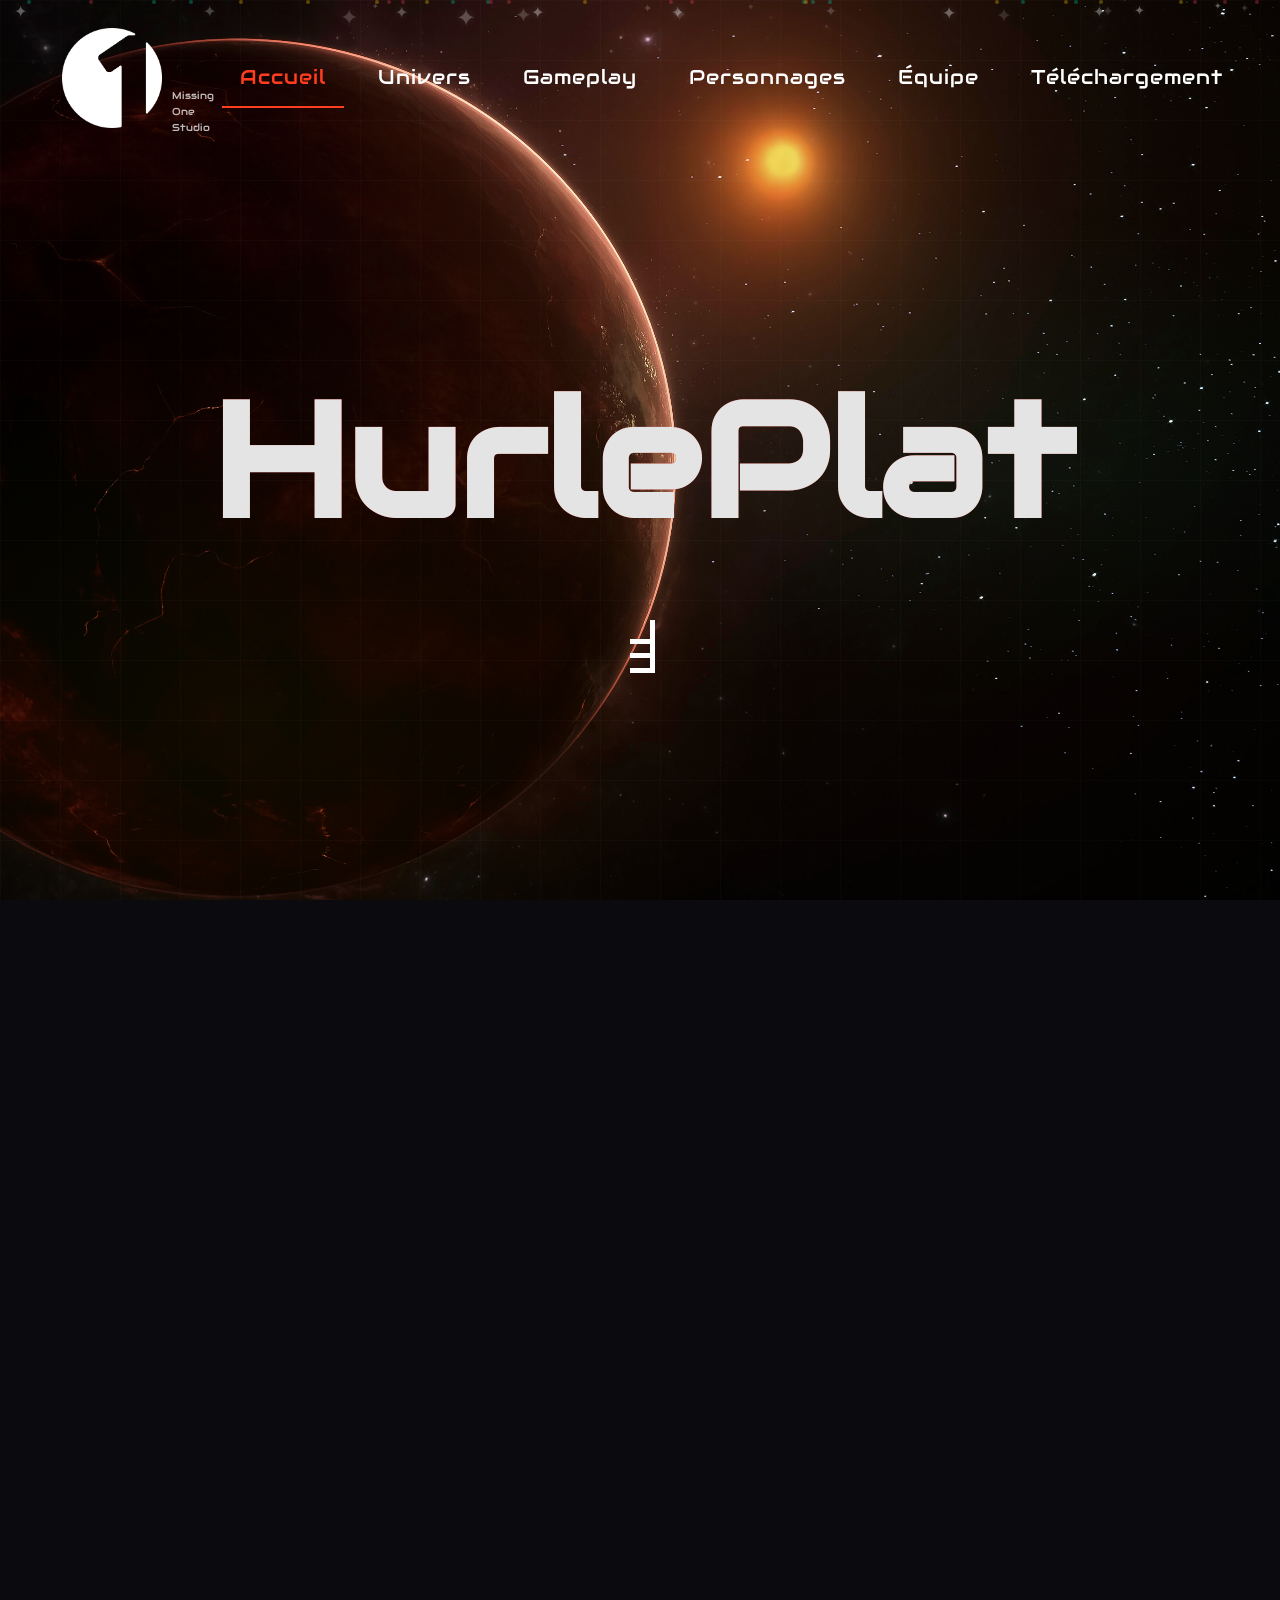
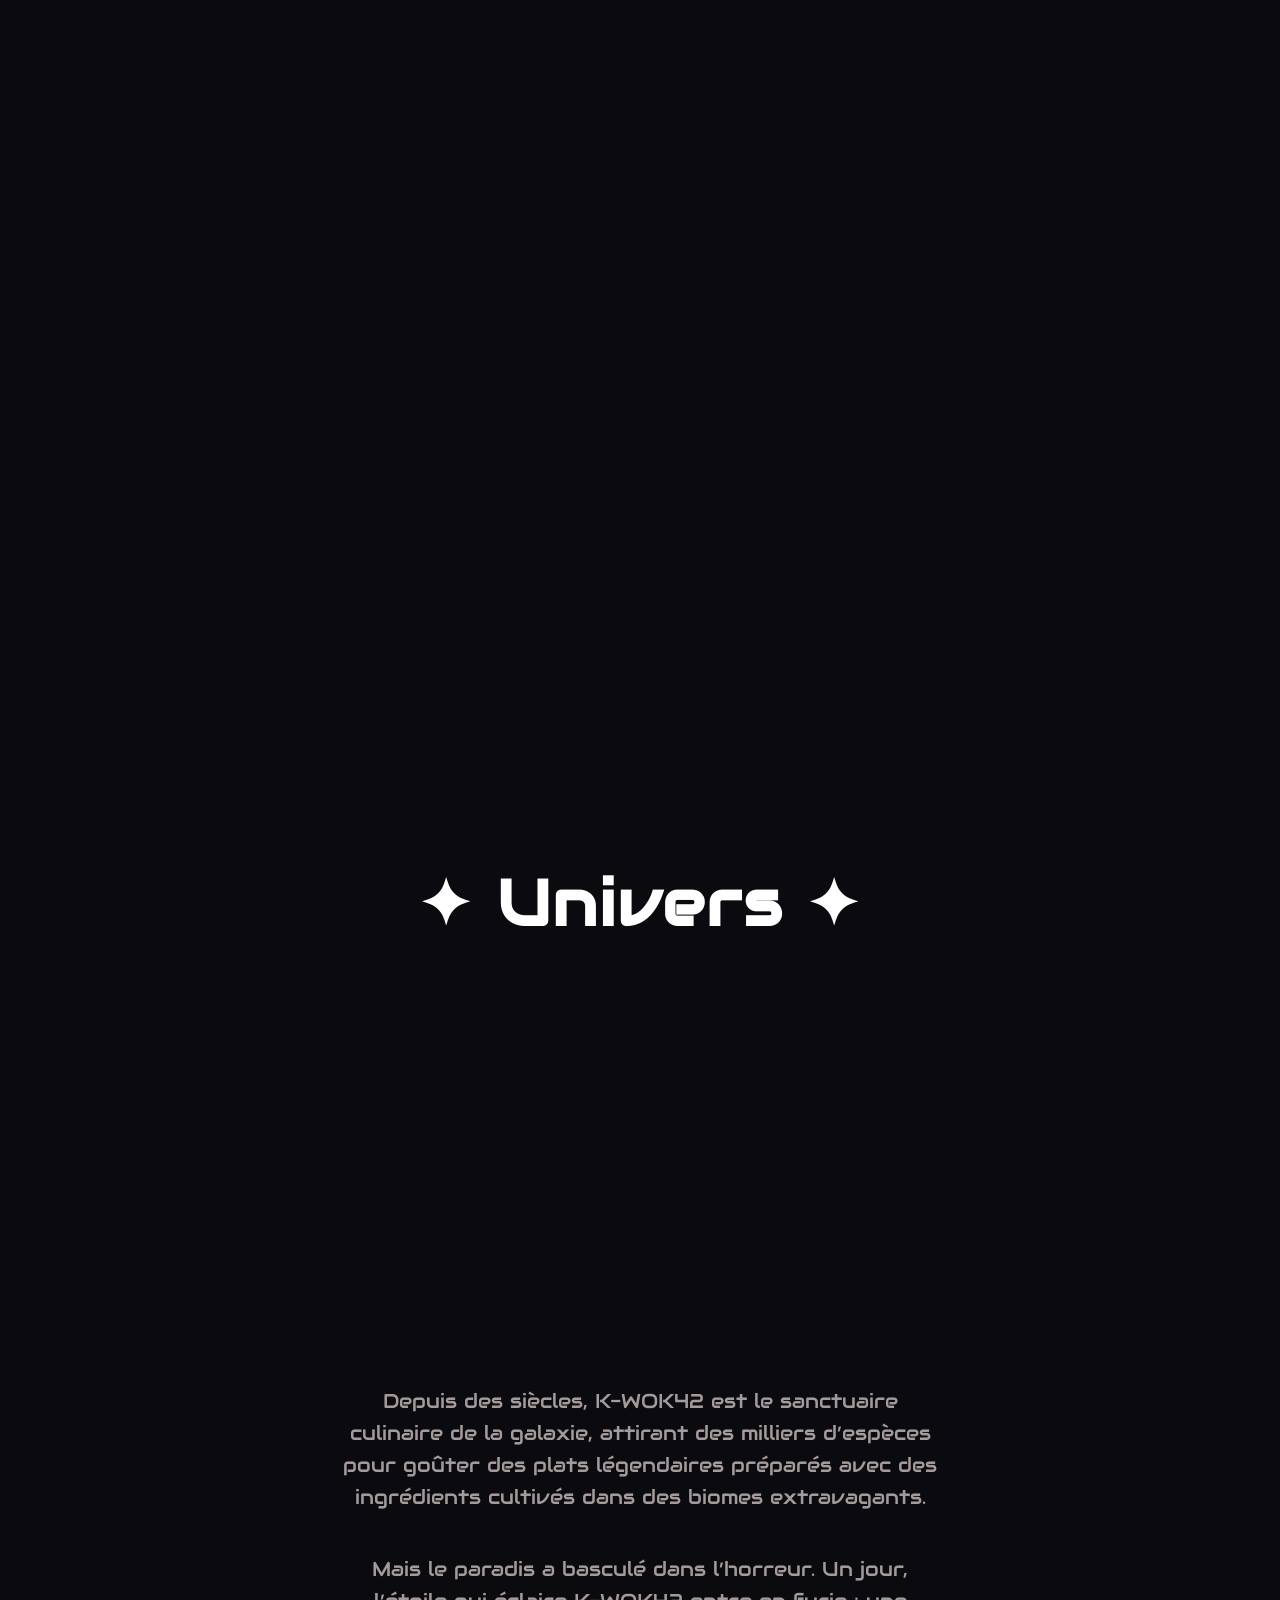
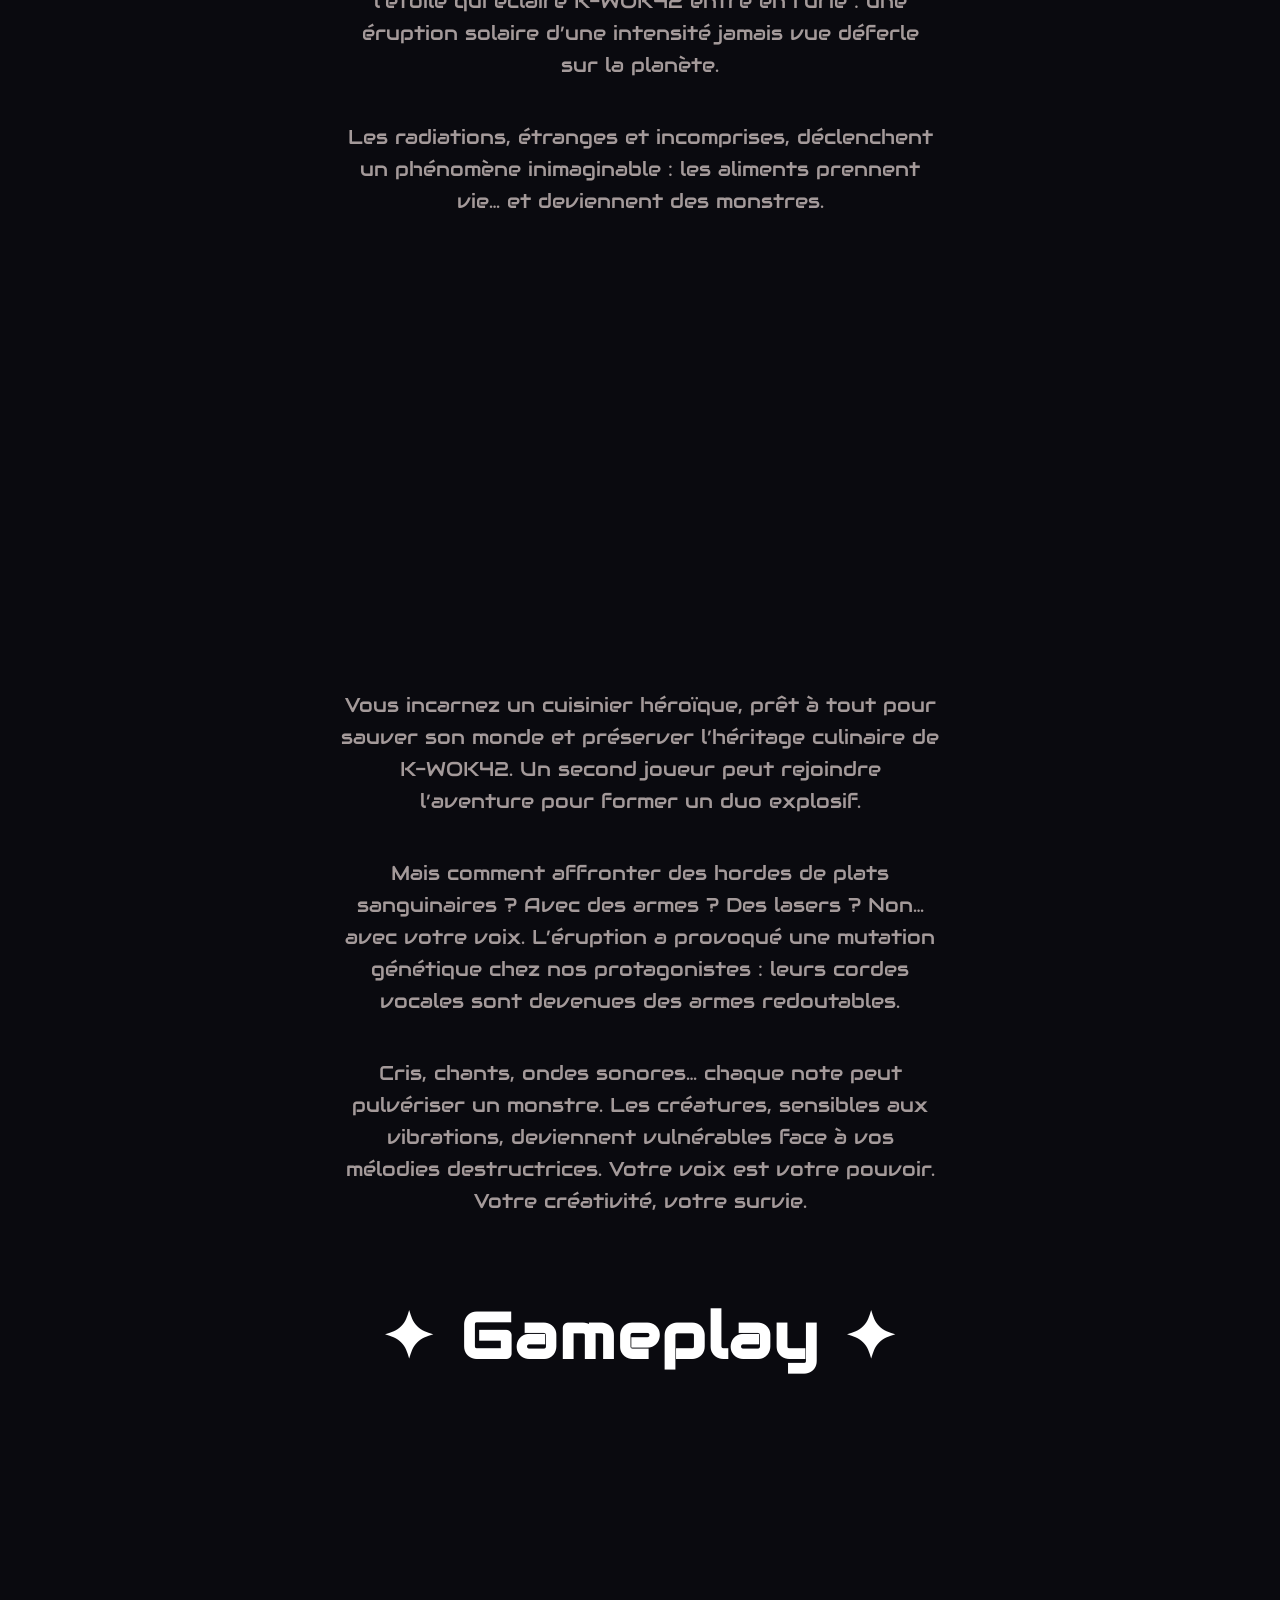
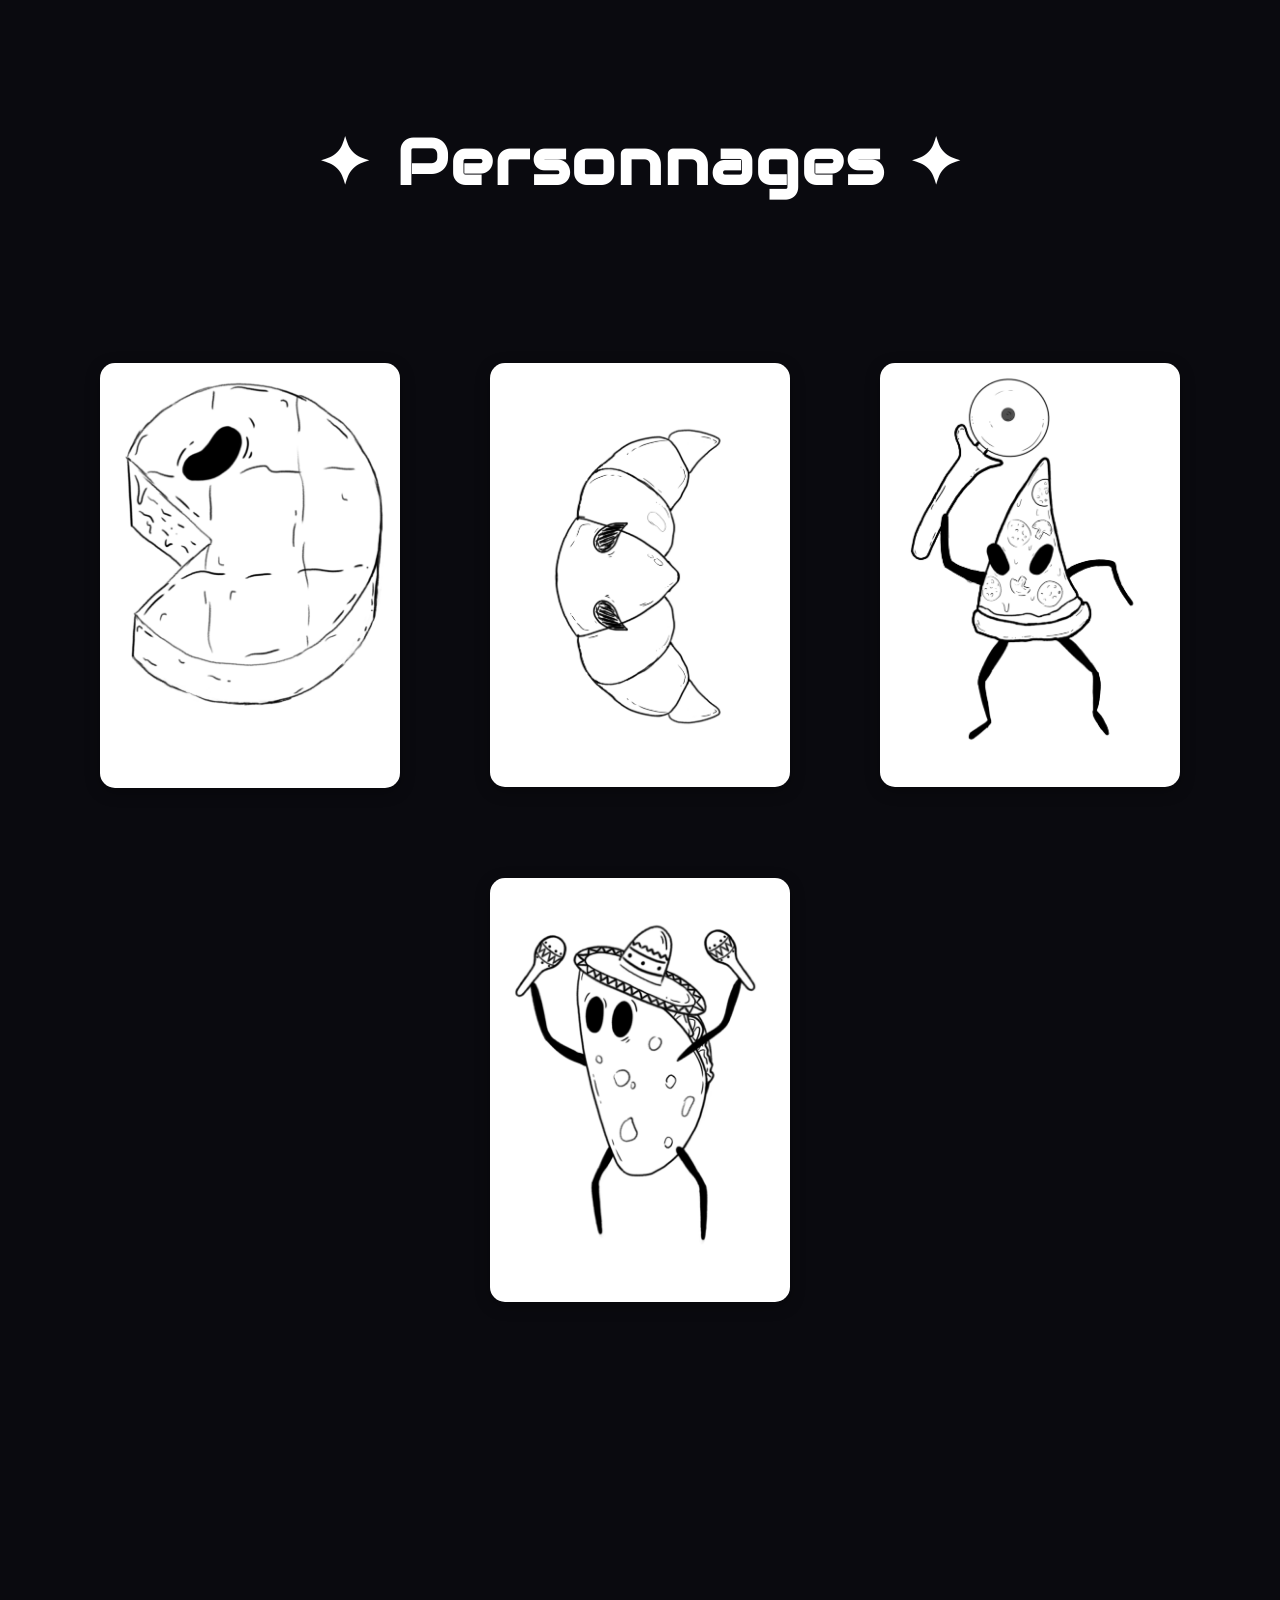
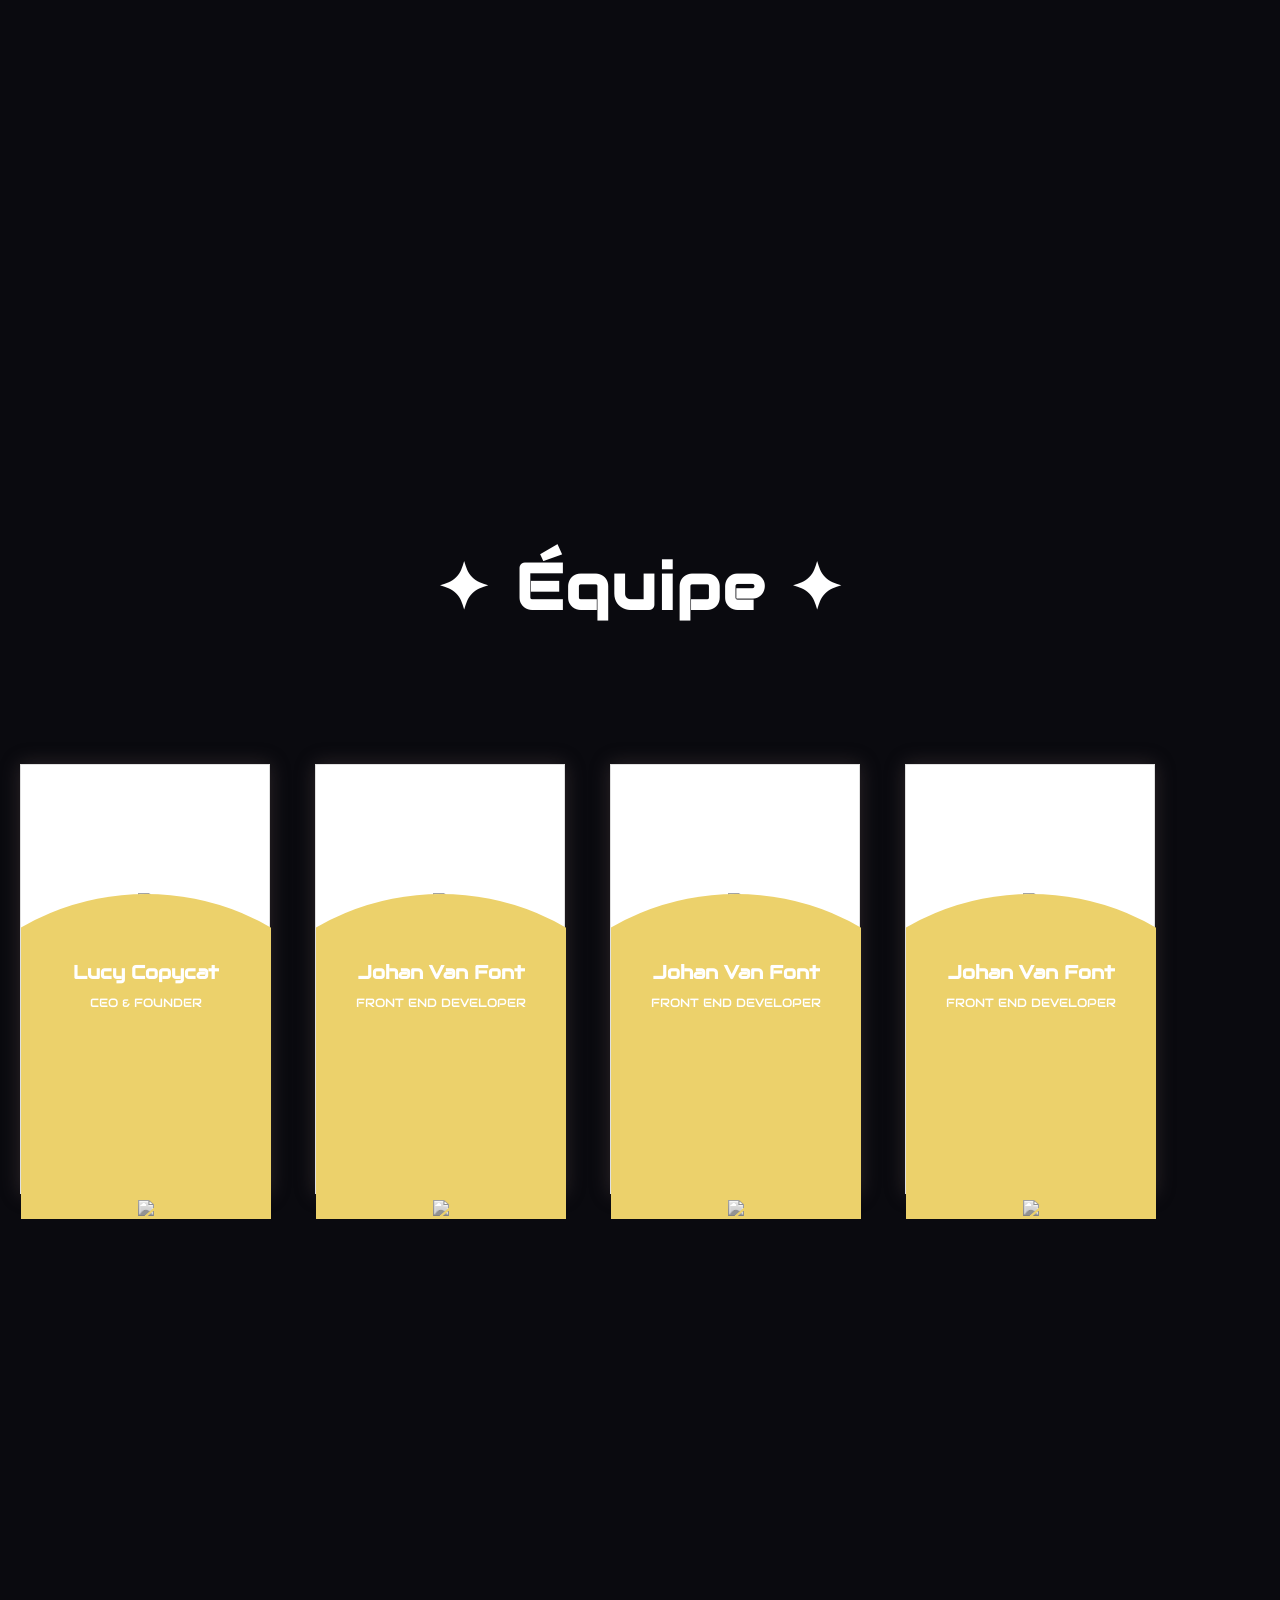
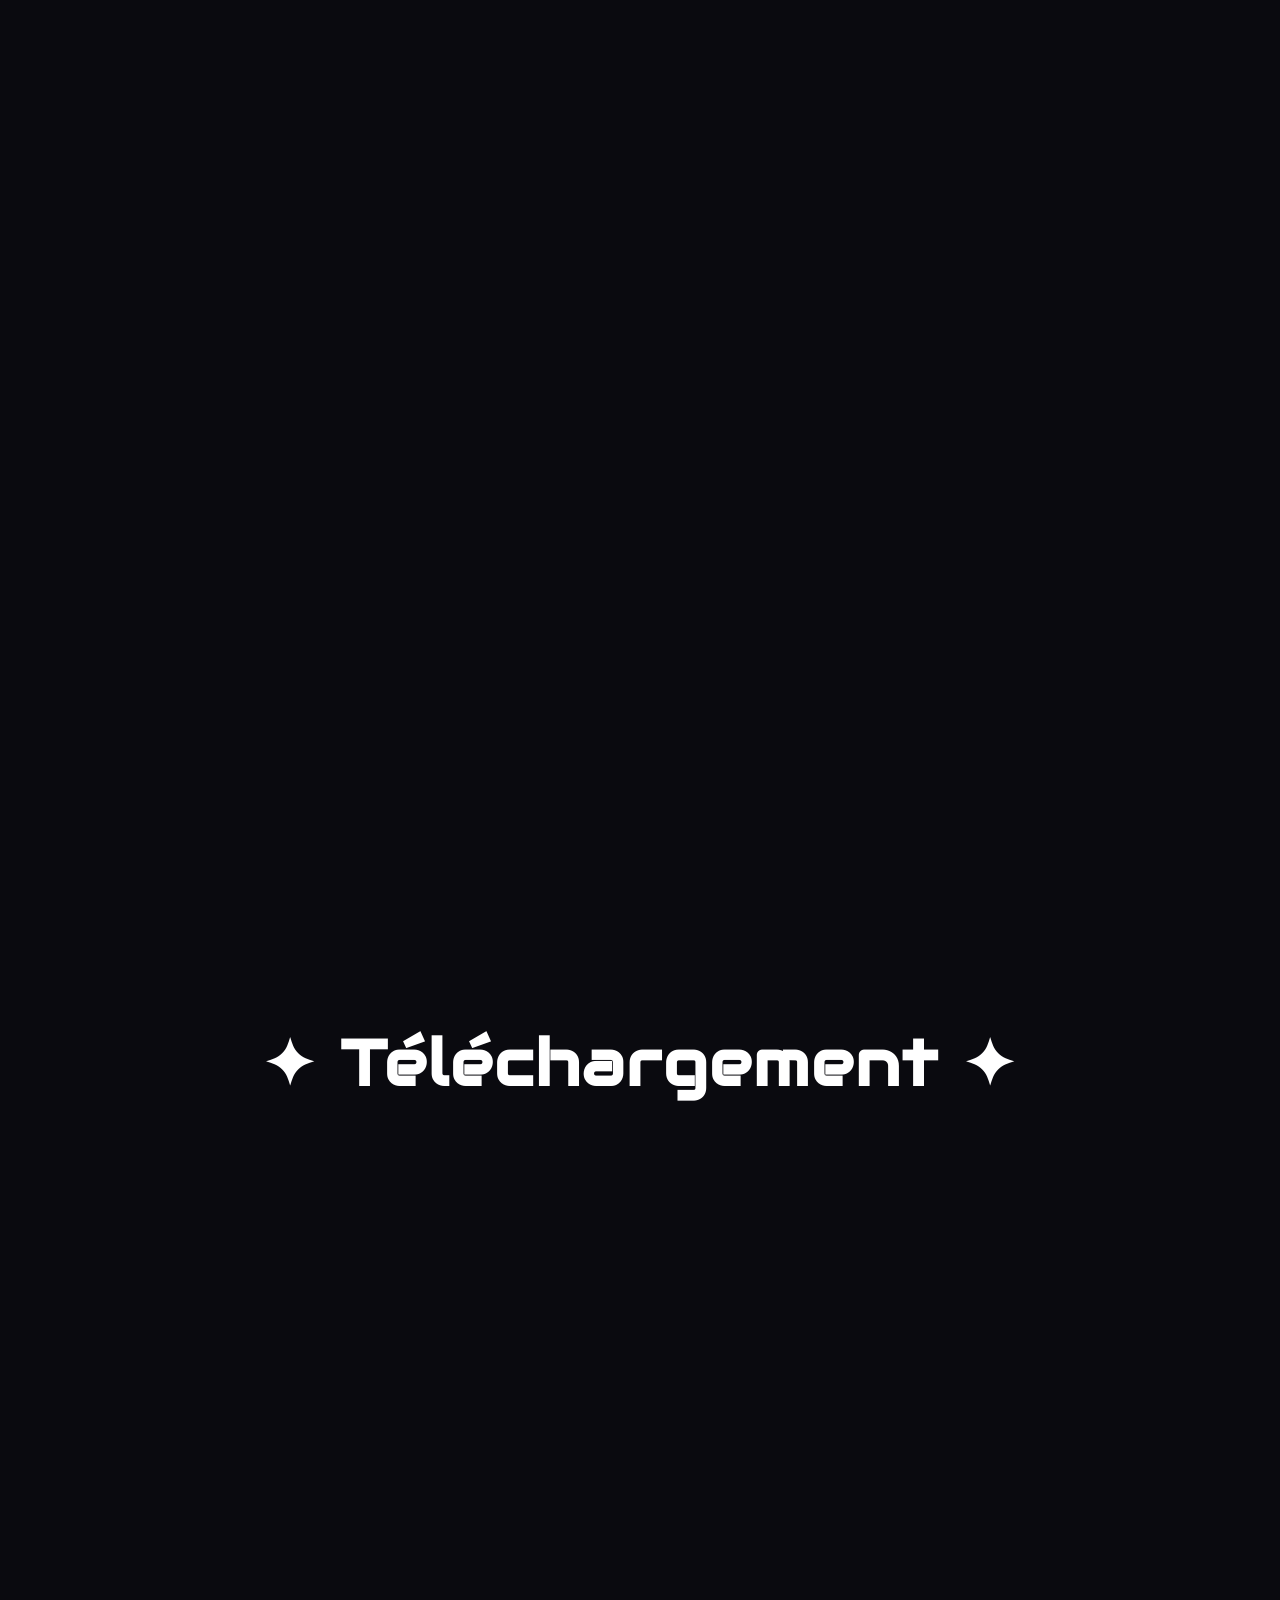
==== index.html @ 2b554002 "mise à jour interface" ====
<!DOCTYPE html>
<html lang="fr">
<head>
  <meta charset="UTF-8">
  <meta name="viewport" content="width=device-width, initial-scale=1.0">
  <meta name="description" content="Hurleplat : jeu vidéo 2D isométrique cartoon sur la planète K-WOK42. Les cuistots sauvent le monde à la voix !">
  <title>Hurleplat - Planète-restaurant 2D isométrique cartoon</title>
  <link rel="stylesheet" href="style.css">

</head>



<body> 
  
  <div class="bg-planete" id="bg-planete"></div>
  <div class="bg-fond" id="bg-fond"></div>
  <div class="grid-bg"></div>
  <div class="particles" id="particles"></div>


  <navigation class="navbar">
    <div class="logo">
      <img src="picture/WHITE-Logo-MOS.png" alt="Logo Hurleplat" class="logo-img">
      <p class="MOS">Missing One Studio</p>
    </div>
    <div class="nav-links">
      <button class="mobile-menu-close" style="display:none" aria-label="Fermer le menu">
        <span class="close-x">&#10005;</span>
      </button>
      <ul>
        <li><a href="#Acueil" class="active">Accueil</a></li>
        <li><a href="#univers">Univers</a></li>
        <li><a href="#gameplay">Gameplay</a></li>
        <li><a href="#personnages">Personnages</a></li>
        <li><a href="#equipe">Équipe</a></li> 
        <li><a href="#telechargement" >Téléchargement</a> </li>
      </ul>
    </div>
    <img src="picture/menu-btn.png" alt="Menu" class="menu-icon" >
  </navigation>

 
  <main>

    <section class="section section-1" id="Accueil">


              <div class="titre " id="text">
                <!-- c'est fait avec le js le titre  -->  
              </div>

              <div class="arrows">
               <a href="#univers">
                  <span></span>
                  <span></span>
                  <span></span>
                </a>
              </div>
              <div class="arrows-sentinel" aria-hidden="true"></div>
    </section>



    <div class="conteneur-sections">
        <div class="transition transition-1" >
          <h2 class="section-title"  >✦  Univers  ✦</h2>
        </div>

        <!-- Section 2 -->
        <section class="section section-2" id="univers">
            <div class="vorn-section" id="section1">
                    <div class="vorn-content vorn-left-slide"> 

    Bienvenue dans le système solaire d’Andromia, à des millions d’années-lumière de la Terre.
    Au cœur de ce système trône K-WOK42, une planète unique en son genre : un monde entièrement 
    dédié à la gastronomie.
                    </div>
            </div>
            <div class="vorn-section" id="section2">
                    <div class="vorn-content vorn-left-slide"> 

    Ici, la cuisine n’est pas qu’un art, c’est une religion. 
    Les continents sont des marchés géants, les océans regorgent d’épices vivantes, 
    et les montagnes sont sculptées en fours titanesques.

                    </div>
            </div>
                <div class="vorn-section" id="section3">
                        <div class="vorn-content vorn-left-slide"> 
        Depuis des siècles, K-WOK42 
        est le sanctuaire culinaire de la galaxie, attirant des milliers d’espèces pour goûter
        des plats légendaires préparés avec des ingrédients cultivés dans des biomes extravagants.

                        </div>
                </div>
            <div class="vorn-section" id="section4">
                    <div class="vorn-content vorn-left-slide"> 
    Mais le paradis a basculé dans l’horreur.
    Un jour, l’étoile qui éclaire K-WOK42 entre en furie : une éruption solaire d’une intensité 
    jamais vue déferle sur la planète.
                    </div>  

            </div>
                <div class="vorn-section" id="section5">
                    <div class="vorn-content vorn-left-slide">



    Les radiations, étranges et incomprises, déclenchent un phénomène 
    inimaginable : les aliments prennent vie… et deviennent des monstres. 

                    </div>

                </div>
                <div class="vorn-section" id="section6">
                    <div class="vorn-content vorn-left-slide">

    Des fruits carnivores bondissent 
    hors des vergers, des soupes mutantes rampent dans les rues, des steaks géants hurlent à la lune. 
    La planète-restaurant, jadis symbole de partage et de convivialité, se transforme en un cauchemar 
    gastronomique.

                  
                  </div>
                </div>
                <div class="vorn-section" id="section7">
                    <div class="vorn-content vorn-left-slide"> 


    Les systèmes de défense n’ont pas eu le temps de réagir. Une seule chance subsiste 
    : atteindre le Centre de Défense Anti-Éruptions, enfoui au cœur du continent principal,
    pour stopper la propagation des radiations. Et c’est là que vous entrez en scène.


                    </div>
                </div>
                <div class="vorn-section" id="section8">
                    <div class="vorn-content vorn-left-slide"> 

    Vous incarnez un cuisinier héroïque, prêt à tout pour sauver son monde et 
    préserver l’héritage culinaire de K-WOK42. Un second joueur peut rejoindre 
    l’aventure pour former un duo explosif.

                    </div>  

                </div>
                <div class="vorn-section" id="section9">
                    <div class="vorn-content vorn-left-slide">

    Mais comment affronter des hordes de 
    plats sanguinaires ? Avec des armes ? Des lasers ? Non… avec votre voix.
    L’éruption a provoqué une mutation génétique chez nos protagonistes : leurs
    cordes vocales sont devenues des armes redoutables.
                    </div>
                </div>
                <div class="vorn-section" id="section10">
                    <div class="vorn-content vorn-left-slide">
    
    Cris, chants, ondes sonores… 
    chaque note peut pulvériser un monstre. Les créatures, sensibles aux vibrations, 
    deviennent vulnérables face à vos mélodies destructrices. Votre voix est votre pouvoir.
    Votre créativité, votre survie.  
                    </div>
                </div>
            </div>
        </section>
    </div>

    <div class="conteneur-sections">
        <!-- Transition 2 -->
        <div class="transition transition-2" >
          <h2 class="section-title" >✦  Gameplay  ✦</h2>

        </div>
        <section class="section section-2" id="gameplay">

        </section>
    </div>  

    <div class="conteneur-sections" >
        <!-- Transition 3 -->

      
        <div class="transition transition-3">
          <h2 class="section-title" >✦  Personnages  ✦</h2>
        </div>
        <!-- Section 3 -->
        <section class="section section-3" id="personnages">
            <div class="personnages-content">
                <img src="picture/camembert.png" alt="" class="image-personnage">
                <img src="picture/croissant-sketch.png" alt="" class="image-personnage">
                <img src="picture/pizza-sketch.png" alt="" class="image-personnage">
                <img src="picture/tacos.png" alt="" class="image-personnage">
            </div>



        </section>
    </div>


    <div class="conteneur-sections">
        
        <!-- Transition 4 -->
        <div class="transition transition-4">
          <h2 class="section-title">✦  Équipe  ✦</h2>
        </div>
        <!-- Section 4 -->
        <section class="section section-4" id="equipe">
            <ul class="three">
              <li class="transition">
                <div class="wrapper"> <img class="transition" src="http://dooreight.com/codepen/people/img_01.png">
                  <ul class="social">
                    <li>Young artist from Barcelona. She hates Comic Sans. <br>
                      Find her on:</li>
                    <li class="transition"><a href="https://www.facebook.com"><img src="http://dooreight.com/codepen/people/twitter.svg"></a></li>
                    <li class="transition"><a href="#"><img src="http://dooreight.com/codepen/people/behance.svg"></a></li>
                    <li class="transition"><a href="#"><img src="http://dooreight.com/codepen/people/facebook.svg"></a></li>
                    <li class="transition"><a href="#"><img src="http://dooreight.com/codepen/people/skype.svg"></a></li>
                  </ul>
                  <span class="transition">
                  <h3>Lucy Copycat <em>CEO & Founder</em></h3>
                  <img class="mamber-img" src="http://dooreight.com/codepen/people/img_01.png">
                  <h3>Lucy Copycat</h3>
                  <i>more</i> </span> </div>
              </li>
              <li class="transition">
                <div class="wrapper"> <img class="transition" src="http://dooreight.com/codepen/people/img_02.png">
                  <ul class="social">
                    <li>Best lorem dolor guy from Detroit. Loves Helvetica. <br>
                      Find him on:</li>
                    <li class="transition"><a href="https://www.facebook.com"><img src="http://dooreight.com/codepen/people/twitter.svg"></a></li>
                    <li class="transition"><a href="#"><img src="http://dooreight.com/codepen/people/behance.svg"></a></li>
                    <li class="transition"><a href="#"><img src="http://dooreight.com/codepen/people/facebook.svg"></a></li>
                    <li class="transition"><a href="#"><img src="http://dooreight.com/codepen/people/skype.svg"></a></li>
                  </ul>
                  <span class="transition">
                  <h3>Johan Van Font <em>Front end developer</em></h3>
                  <i>more</i> <img class="mamber-img" src="http://dooreight.com/codepen/people/img_02.png">
                  <h3>Johan Van Font</h3>
                  </span> </div>
              </li>
              <li class="transition">
                <div class="wrapper"> <img class="transition" src="http://dooreight.com/codepen/people/img_03.png">
                  <ul class="social">
                    <li>Founder of Lorem dolor web site. Loves Verdana. <br>
                      Find him on:</li>
                    <li class="transition"><a href="https://www.facebook.com"><img src="http://dooreight.com/codepen/people/twitter.svg"></a></li>
                    <li class="transition"><a href="#"><img src="http://dooreight.com/codepen/people/behance.svg"></a></li>
                    <li class="transition"><a href="#"><img src="http://dooreight.com/codepen/people/facebook.svg"></a></li>
                    <li class="transition"><a href="#"><img src="http://dooreight.com/codepen/people/skype.svg"></a></li>
                  </ul>
                  <span class="transition">
                  <h3>Johan Van Font <em>Front end developer</em></h3>
                  <img class="mamber-img" src="http://dooreight.com/codepen/people/img_03.png">
                  <h3>Johan Van Font</h3>
                  <i>more</i> </span> </div>
              </li>
              <li class="transition">
                <div class="wrapper"> <img class="transition" src="http://dooreight.com/codepen/people/img_04.png">
                  <ul class="social about">
                    <li>Times New Roman but in love with Verdana Bold. <br>
                      Find him on:</li>
                    <li class="transition"><a href="https://www.facebook.com"><img src="http://dooreight.com/codepen/people/twitter.svg"></a></li>
                    <li class="transition"><a href="#"><img src="http://dooreight.com/codepen/people/behance.svg"></a></li>
                    <li class="transition"><a href="#"><img src="http://dooreight.com/codepen/people/facebook.svg"></a></li>
                    <li class="transition"><a href="#"><img src="http://dooreight.com/codepen/people/skype.svg"></a></li>
                  </ul>
                  <span class="transition">
                  <h3>Johan Van Font <em>Front end developer</em></h3>
                  <img class="mamber-img" src="http://dooreight.com/codepen/people/img_04.png">
                  <h3>Johan Van Font</h3>
                  <i>more</i> </span> </div>
              </li>
            </ul>
        </section>
    </div>
    <div class="conteneur-sections">
        
        <!-- Transition 5 -->
        <div class="transition transition-5">
          <h2 class="section-title" >✦  Téléchargement  ✦</h2>
        </div>
        <!-- Section 5 -->
        <section class="section section-5" id="telechargement">


          
        </section>
    </div>




  
  </main>

  
  <script src="script.js"></script>
</body>
</html>
---- style.css ----
:root {
	--bg-dark: #0a0a0f;
	--bg-card: rgba(255, 255, 255, 0.03);
	--bg-glass: rgba(255, 255, 255, 0.05);
	--border-glass: rgba(255, 255, 255, 0.08);
	--border-glow: rgba(255, 255, 255, 0.15);
	--text-primary: #ffffff;
	--text-secondary: rgba(255, 255, 255, 0.6);
	--text-dim: rgba(255, 255, 255, 0.4);
	--accent-red: #ff3d5a;
	--accent-green: #00d4aa;
	--accent-gold: #ffd700;
	--accent-blue: #4d9fff;
	--glow-red: rgba(255, 61, 90, 0.4);
	--glow-green: rgba(0, 212, 170, 0.4);
	--glow-gold: rgba(255, 215, 0, 0.3);

}

@font-face {
  font-family: "Audiowide"; 
  src: url("font/Audiowide.ttf") format("truetype");
  font-weight: normal;
  font-style: normal;
  font-display: swap;
}

/* Backgrounds dynamiques */
.bg-planete {
	position: fixed;
	top: 0; left: 0; width: 100%; height: 100%;
	z-index: -2;
	background: url('picture/panoramique-de-nuit-de-galaxie.jpg') center/cover no-repeat;
	pointer-events: none;
	transition: opacity 0.5s, transform 0.5s cubic-bezier(.4,1.6,.6,1);
	opacity: 1;
	will-change: transform, opacity;
}
.bg-fond {
	position: fixed;
	top: 0; left: 0; width: 100%; height: 100%;
	z-index: -3;
	background: url('picture/fond_basique2.avif') center/cover no-repeat;
	pointer-events: none;
	opacity: 0;
	filter: blur(2.5px) grayscale(0.2) brightness(0.7) contrast(1.1);
	transition: opacity 0.5s;
}



/*  Background l'autre  */
.grid-bg {
	position: fixed;
	top: 0;
	left: 0;
	width: 100%;
	height: 100%;
	pointer-events: none;
	z-index: 0;
	background-image:
		linear-gradient(rgba(255, 255, 255, 0.02) 1px, transparent 1px),
		linear-gradient(90deg, rgba(255, 255, 255, 0.02) 1px, transparent 1px);
	background-size: 60px 60px;
}

.grid-bg::before {
	content: '';
	position: absolute;
	top: 0;
	left: 0;
	right: 0;
	bottom: 0;
	background: radial-gradient(ellipse at 50% 0%, rgba(255, 61, 90, 0.08) 0%, transparent 50%),
		radial-gradient(ellipse at 80% 50%, rgba(0, 212, 170, 0.05) 0%, transparent 40%),
		radial-gradient(ellipse at 20% 80%, rgba(255, 215, 0, 0.05) 0%, transparent 40%);
}

/* Particles */
.particles {
	position: fixed;
	top: 0;
	left: 0;
	width: 100%;
	height: 100%;
	pointer-events: none;
	z-index: 1;
}

.particle {
	position: absolute;
	width: 4px;
	height: 4px;
	background: var(--accent-gold);
	border-radius: 50%;
	opacity: 0.3;
	animation: float-particle linear infinite;
}

.particle:nth-child(odd) {
	background: var(--accent-red);
}

.particle:nth-child(3n) {
	background: var(--accent-green);
}

@keyframes float-particle {
	0% {
		transform: translateY(100vh) rotate(0deg);
		opacity: 0;
	}

	10% {
		opacity: 0.3;
	}

	90% {
		opacity: 0.3;
	}

	100% {
		transform: translateY(-20px) rotate(360deg);
		opacity: 0;
	}
}

/* Snowflakes */
.snowflake {
	position: absolute;
	color: rgba(255, 255, 255, 0.6);
	font-size: 1rem;
	animation: snowfall linear infinite;
	text-shadow: 0 0 10px rgba(255, 255, 255, 0.3);
}

@keyframes snowfall {
	0% {
		transform: translateY(-20px) rotate(0deg);
	}

	100% {
		transform: translateY(100vh) rotate(360deg);
	}
}

body {
	overflow-x: hidden; 
	width: 100vw;
	margin: 0;
	padding: 0;
	font-family: 'Audiowide', Arial;
	line-height: 1.6;
	background-size: cover;
	background-attachment: fixed;
	background-position: center;
	background-color: #0a0a0f;
	background-repeat: no-repeat;
	transition: background-size 0.2s cubic-bezier(.4,1.6,.6,1);
}

.navbar {
	position: sticky;
	padding: 0.5rem 2rem;
	align-items: center;
	top: 0;
	width: 100%;
	box-sizing: border-box;
	z-index: 1000;
	display: flex;
	justify-content: space-between;
	min-height: 70px;
}

.navbar a {
	color: #fff;
	background: none;
	border-radius: 0;
	font-size: 1.25rem;
	padding: 16px 18px;
	text-align: left;
	letter-spacing: 1px;
	font-weight: 400;
	transition: background 0.2s, color 0.2s;
	text-decoration: none;
	margin: 0 8px;
	border-bottom: 2px solid transparent;
}
.navbar a.active,
.navbar a:focus,
.navbar a:hover {
	color: #ff3d1f;
	background: none;
	text-shadow: none;
	border-bottom: 2px solid #ff3d1f;
}
.navbar .nav-links ul li:first-child a {
	color: #ff3d1f;
	font-weight: 500;
}

.navbar .logo {
	display: flex;
}

.navbar .logo-img {
	width: 100px;
	height: 100px;
	margin-left: 30px;
	margin-top: 20px;
}

.navbar .MOS {
	color: #ffffffba;
	font-size: 10px;
	font-weight: 300;
	margin-left: 10px;
	margin-top: 80px;
}


.navbar .nav-links ul {
	list-style-type: none;
	display: flex;
	align-items: center;
	align-content: center;
	padding: 0px;
	height: 100%;
	width: 100%;
	margin: 0;
}


.navbar .nav-links ul li {
	width: auto;
	font-size: 1.25em;
	border-bottom: none;
	margin: 0;
	padding: 0;
}

.navbar .menu-icon {
	display: none;
	position: absolute;
	right: 50px;
	top: 35px;
  	width: 35px;
}

/* marche pas encore mais presque en vrai*/

@media screen and (max-width: 1000px) {
	body.no-scroll {
  	overflow: hidden !important;
  	height: 100vh;
  	position: fixed;
 	width: 100vw;
	}

   .navbar{
	padding: 0;
   }

   .navbar .logo {
	position: absolute;
	left: 40px;
	top: 25px;
   }

  .nav-links{
	top: 0;
	left: 0;
	position: absolute;
	background-color: #000000;
	width: 100%;
	height: 100vh;
	display: flex;
	flex-flow: column;
	margin-left: -110%;
	transition: all 0.5s ease;
	border-bottom: 1px solid #f1f1f140;
  }

  .nav-links.mobile-menu {
	margin-left: 0;
		z-index: 2000;
		background: #000;
		box-shadow: 0 0 0 100vw #000;
		display: flex;
		flex-direction: column;
		align-items: flex-start;
		justify-content: flex-start;
		padding-top: 32px;
		font-family: 'Fira Mono', 'Consolas', 'Courier New', monospace;
}

  .nav-links ul{
	direction: flex;
	flex-direction: column;
	align-items: center;
		width: 100%;
		margin-top: 40px;
  }

  .navbar .nav-links ul li {
	width: 100%;
	font-size: 2em;
		border-bottom: 1px solid #393939;
		margin: 0;
		padding: 0;
  }

	.navbar .nav-links ul li a {
		display: block;
		width: 100%;
		color: #fff;
		background: none;
		border-radius: 0;
		font-family: inherit;
		font-size: 2.2rem;
		padding: 18px 24px;
		text-align: left;
		letter-spacing: 1px;
		font-weight: 400;
		transition: background 0.2s, color 0.2s;
		text-decoration: none;
	}

	.navbar .nav-links ul li a.active,
	.navbar .nav-links ul li a:focus,
	.navbar .nav-links ul li a:hover {
		color: #ff3d1f;
		background: none;
		text-shadow: none;
	}

	.navbar .nav-links ul li:first-child a {
		color: #ff3d1f;
		font-weight: 500;
	}


	.mobile-menu-close {
	display: none !important;
	position: absolute;
	top: 20px;
	right: 24px;
	background: transparent;
	border: none;
	z-index: 2100;
	align-items: center;
	justify-content: center;
	cursor: pointer;
	padding: 8px;
	box-shadow: none;
	transition: background 0.2s;
}

.mobile-menu-close .close-x {
	color: var(--accent-orange);
	font-size: 2.6rem;
	font-weight: bold;
	line-height: 1;
	pointer-events: none;
	user-select: none;
	text-shadow: 0 2px 8px #0008;
}

.mobile-menu-close:hover {
	background: rgba(255, 87, 51, 0.08);
}

  .navbar .menu-icon {
	display: block;
  }
}



.mobile-menu-close {
	display: none !important;
	position: absolute;
	top: 20px;
	right: 24px;
	background: transparent;
	border: none;
	z-index: 2100;
	align-items: center;
	justify-content: center;
	cursor: pointer;
	padding: 8px;
	box-shadow: none;
	transition: background 0.2s;
}

.mobile-menu-close .close-x {
	color: var(--accent-orange);
	font-size: 2.6rem;
	font-weight: bold;
	line-height: 1;
	pointer-events: none;
	user-select: none;
	text-shadow: 0 2px 8px #0008;
}

.mobile-menu-close:hover {
	background: rgba(255, 87, 51, 0.08);
}




/* pour que les liens arrivent bien */
#univers, #gameplay, #personnages, #equipe {
  scroll-margin-top: 180px;
}



.section {
  /* border: 2px dashed #888; */
  margin: 0 auto;
  width: 100vw;
  box-sizing: border-box;
  background: none;
}

.section-1 {
	position: relative;
	display: flex;
	justify-content: center;    
	align-items: flex-start;   
	min-height: 250vh;
	flex-direction: row-reverse;
}
.section-2,
.section-3,
.section-4,
.section-5,
.section-6,
.section-7,
.section-8 {
  min-height: 200vh;
}
.conteneur-sections {
	width: 100vw;
	height: auto; 
}

.transition {
	margin: auto;
	margin-bottom: 50px;
	margin-top: 25px;
	width: 70vw; 
	box-sizing: border-box;
	background: none;
	position: sticky;
	top: 5rem;
	padding: 1.5rem 0;
	/* Optionnel: effet de transition */
	transition: box-shadow 0.2s;
}
.transition-1 { z-index: 10; }
.transition-2 { z-index: 9; }
.transition-3 { z-index: 8; }
.transition-4 { z-index: 7; }
/* transition */
.section-title {
  font-size: 4rem;
  font-weight: bold;
  text-align: center;
  color: #ffffff;
  letter-spacing: 2px;
  margin: 0;
  font-family: 'Audiowide';
  opacity: 1;
  /*
  transform: scale(0.8) translateY(40px);
  transition: opacity 0.8s ease-out, transform 0.8s ease-out;
  */
}
/* ca aussi 
.section-title.visible {
  opacity: 1;
  transform: scale(1) translateY(0);
}*/


.section-1 .titre {
	margin-top: 20rem;
	position: sticky;
	top: 15rem;
}


#text {
  font-family: 'Audiowide';
  font-weight: bold;
  font-size: 10em;
  line-height: 1em;
  transform: translateY(-50%);
  
}

#text:hover {
  cursor: default;
}

#text .wrapper {
  display: inline-block;
  top: -900px;
  position: relative;
  height: 150px; /* default */
  width: 90px; /* default */
  transition: ease 0.9s all;
}

#text .wrapper span {
  position: absolute;
  top: 0;
  right: 0;
  transition: ease 0.3s all;
}

#text .wrapper span.letter-2 {
  color: rgb(196, 36, 25);
}

#text .wrapper span.letter-1 {
  color: rgb(228, 228, 228);
  z-index: 1;
}

#text .wrapper span.letter-1:hover {
  top: -3px;
  right: -3px;
}

#text .wrapper span.letter-1:hover ~ .letter-2 {
  top: 5px;
  right: 5px;
}

#text .wrapper span.space {
  padding: 0;
  min-width: 30px;
  display: inline-block;
}

/*flèche pour dire qu'on peut déscendre*/
.arrows {
    position: sticky;
    top: 70%;
    left: 50%;
    transform: translate(-50%, -50%);
    transform: rotate(0deg);
	transition: opacity 200ms ease
}

.arrows span {
    display: block;
    width: 1.5vw;
    height: 1.5vw;
    border-bottom: 5px solid white;
    border-right: 5px solid white;
    margin: -10px;
    animation: animate-flèche 2s infinite;
}

.arrows span:nth-child(2) {
    animation-delay: -0.2s;
}

.arrows span:nth-child(3) {
    animation-delay: -0.4s;
}

.arrows-sentinel {
	position: absolute;
	bottom: 0;
	background-color: #202087;
	height: 200px;
  	height: 200px; /* zone de fade avant la fin */
}


@keyframes animate-flèche {
    0% {
        opacity: 0;
        transform: rotate(45deg) translate(-20px, -20px);
    }
    50% {
        opacity: 1;
    }
    100% {
        opacity: 0;
        transform: rotate(45deg) translate(20px, 20px);
    }
}




/* Animation des textes gauches droites */
.vorn-section {
    height: 100%;
    display: flex;
    justify-content: center;
    align-items: center;

}

.vorn-content {
    opacity: 0;
    transition: all 0.5s ease;
    font-size: 20px;

    color: #a49a9a;
    border-radius: 5px;
    padding:20px;
    max-width: 600px;
	text-align: center;
}



/* Animation pour textte droit */
.vorn-right-slide {
    transform: translateX(100%);
}

.vorn-right-slide.vorn-active {
    opacity: 1;
    transform: translateX(0);
}

.vorn-right-slide.vorn-inactive {
    opacity: 0;
    transform: translateX(200%);
}

/* Animation pour texte gauche */
.vorn-left-slide {
    transform: translateX(-200%);
}

.vorn-left-slide.vorn-active {
    opacity: 1;
    transform: translateX(0);
}

.vorn-left-slide.vorn-inactive {
    opacity: 0;
    transform: translateX(-200%);
}



.personnages-content {
	display: flex;
	justify-content: center;
	align-items: center;
	flex-wrap: wrap;
	gap: 40px;
	padding: 50px;
}
.image-personnage {
	width: 300px;
	margin: 25px;
	height: auto;
	border-radius: 15px;
	box-shadow: 0 4px 15px rgba(0, 0, 0, 0.3);
	transition: transform 0.3s, box-shadow 0.3s;
}


/* Equipe trop stylé */




.three {
  list-style: none;
  padding: 0;
  margin: 100px 0;
}
.three > li {
  background: #FFFFFF;
  border: 1px solid rgba(150,150,150,0.29);
  -moz-box-shadow: 0px 0px 18px 0px rgba(103,85,85,0.39);
  box-shadow: 0px 0px 18px 0px rgba(103,85,85,0.39);
  width: 250px;
  height: 430px;
  display: inline-block;
  margin: 0 20px;
  text-align: center;
}
.three > li img {
  margin-top: 60px;
}
.three > li:hover img {
  margin-top: 40px;
}
.three > li:hover {
  -moz-box-shadow: 0px 0px 5px 0px rgba(103,85,85,0.25);
  box-shadow: 0px 0px 5px 0px rgba(103,85,85,0.25);
}
.three > li:hover span {
  border-radius: 0;
  -webkit-border-radius: 0;
  -moz-border-radius: 0;
  bottom: -400px;
}
.three > li:hover h3 {
  color: rgba(255,255,255,1);
  margin-top: 25px;
}
.three > li .wrapper {
  overflow: hidden;
  position: absolute;
  width: 250px;
  height: 430px;
}
.three > li span {
  border-radius: 50%;
  -webkit-border-radius: 50%;
  -moz-border-radius: 50%;
  height: 500px;
  width: 500px;
  background: #ECD16B;
  display: block;
  position: absolute;
  bottom: 150px;
  left: -125px;
}
.three > li span img {
  margin-top: 10px;
  width: 50px;
}
.three > li span:hover {
  background: #ECD16B;
}
.three > li span i {
  position: absolute;
  bottom: -90px;
  color: #ECD16B;
  text-transform: uppercase;
  border-radius: 50px;
  -moz-border-radius: 50px;
  -webkit-border-radius: 50px;
  border: 2px solid #ECD16B;
  padding: 10px 30px;
  font-style: normal;
  display: inline-block;
  left: 195px;
}
.three > li span .mamber-img {
  width: 120px;
  margin-top: 170px;
  -webkit-filter: grayscale(100%);
  -moz-filter: grayscale(100%);
  filter: grayscale(100%);
}
.three > li span .mamber-img + h3 {
  margin-top: 20px;
}
.three > li h3 {
  margin-top: 40px;
  color: rgba(255,255,255,1);
}
.three > li h3 em {
  display: block;
  font-style: normal;
  text-transform: uppercase;
  font-weight: 300;
  font-size: 12px;
  margin-top: 5px;
}
.three .social {
  list-style: none;
  text-align: center;
  margin: 0;
  padding: 10px;
}
.three .social li {
  opacity: 0;
  display: inline-block;
  padding: 5px;
}
.three > li:hover .social li {
  opacity: 0.8;
}
.three .social li a {
  cursor: pointer;
  display: block;
}
.three .social li a:hover {
  opacity: 0.5;
}
.three .social li img {
  width: 24px;
}



.transition {
  transition: .3s cubic-bezier(.3, 0, 0, 1.3)
}
.three .transition {
  transition: .7s cubic-bezier(.3, 0, 0, 1.3)
}
.five .transition {
  transition: .5s cubic-bezier(.3, 0, 0, 1.3)
}
/* Fin equipe */
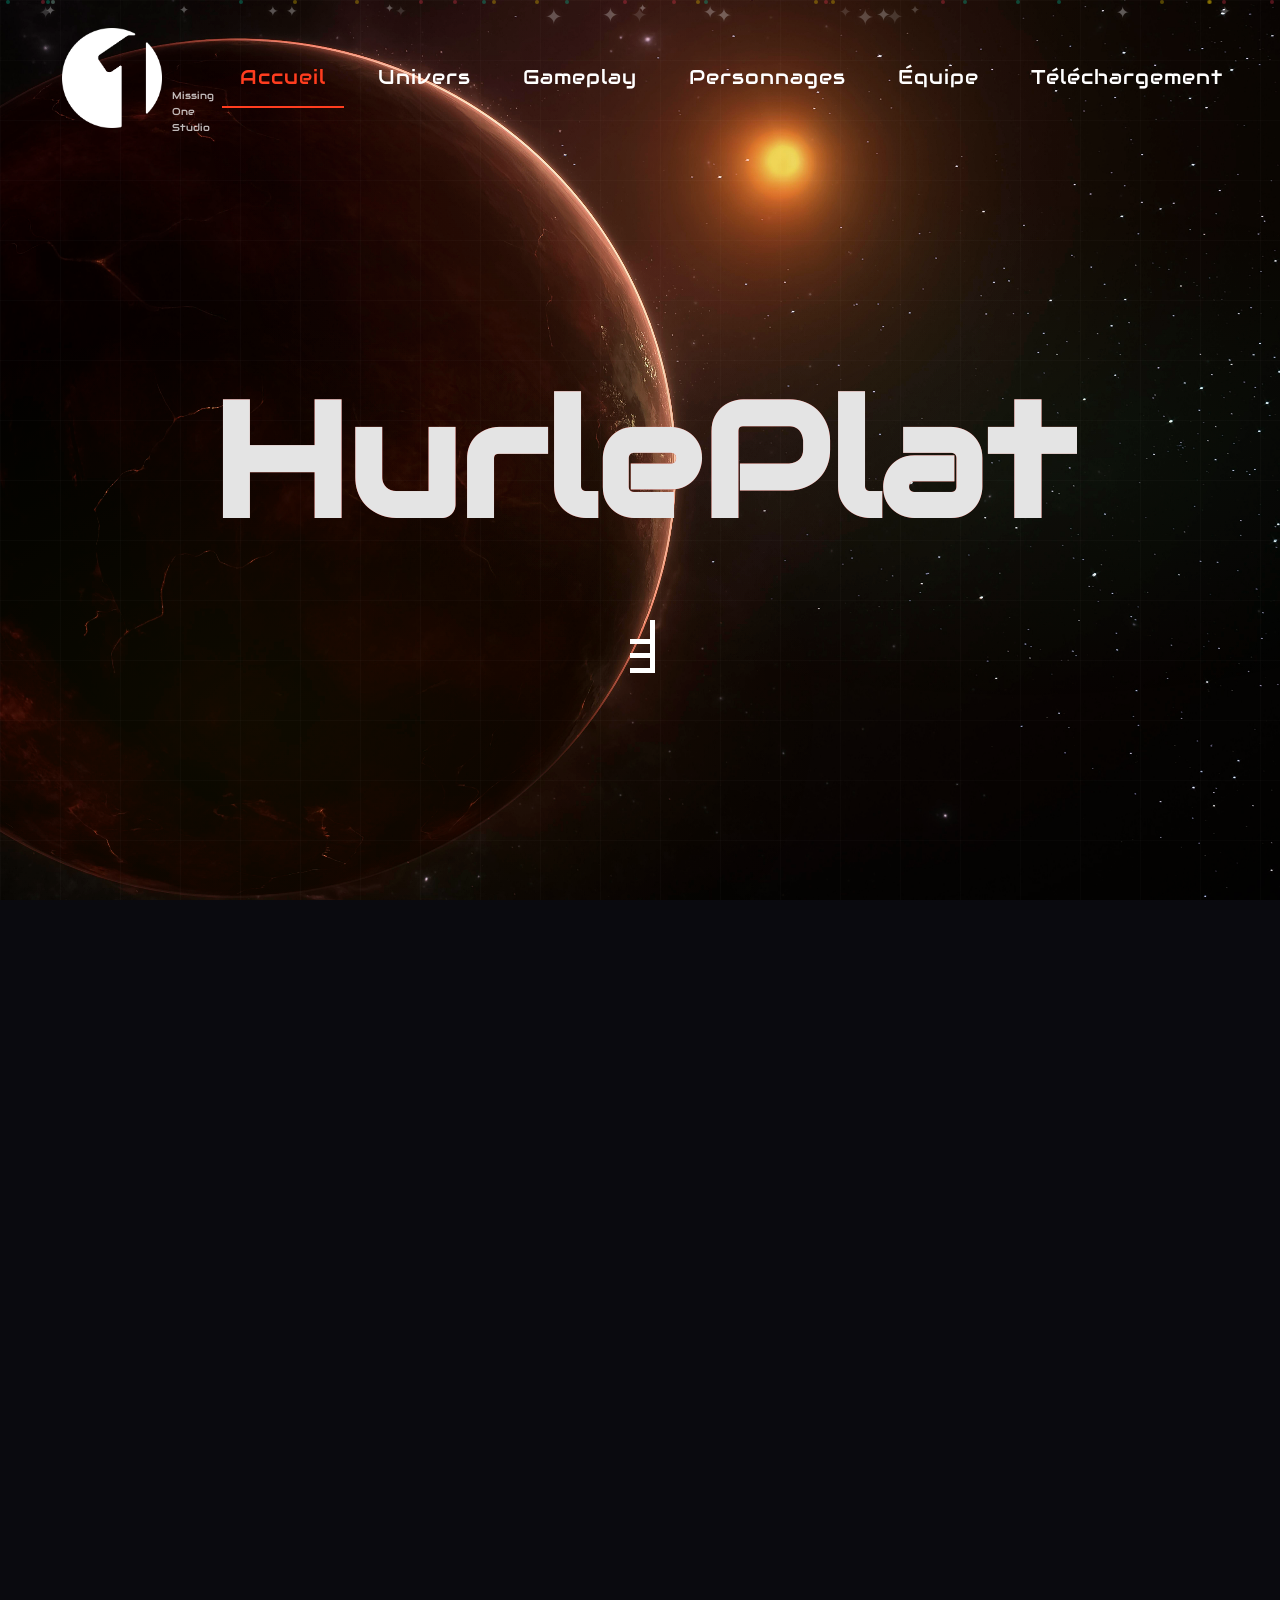
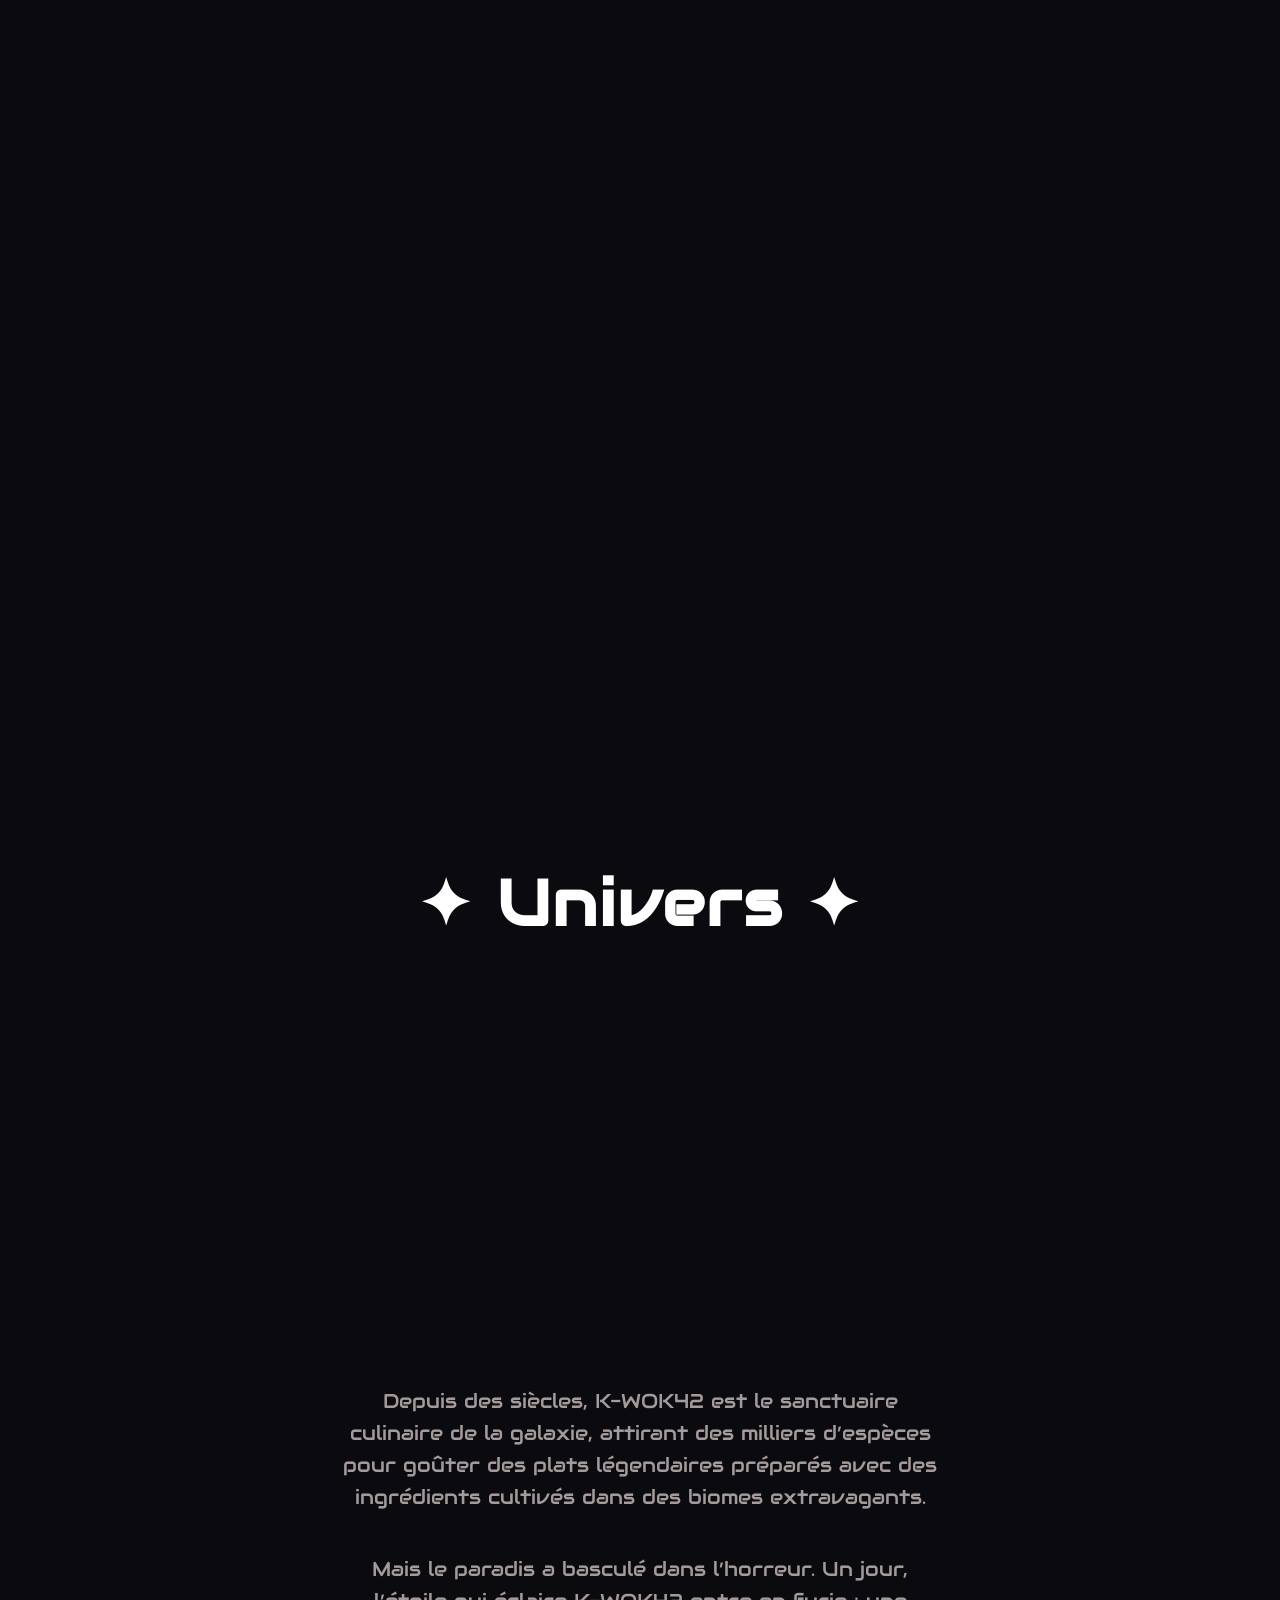
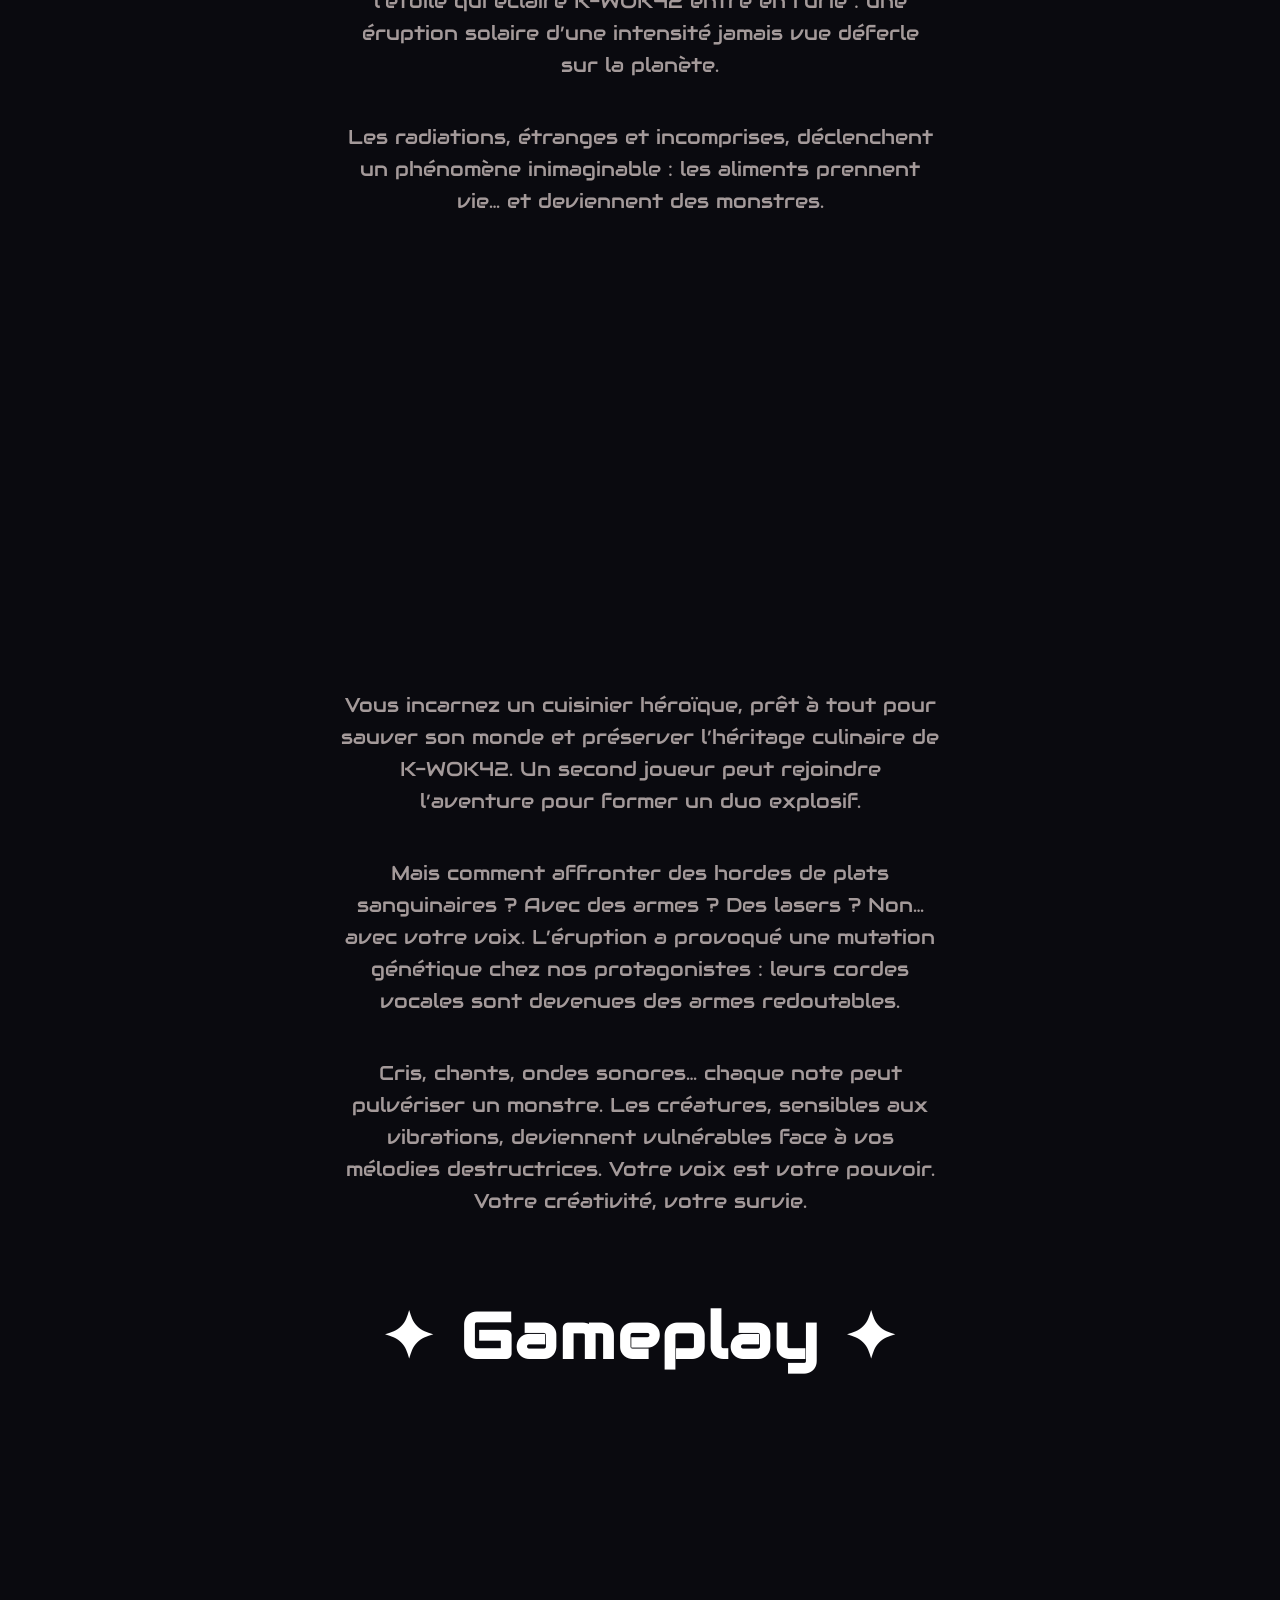
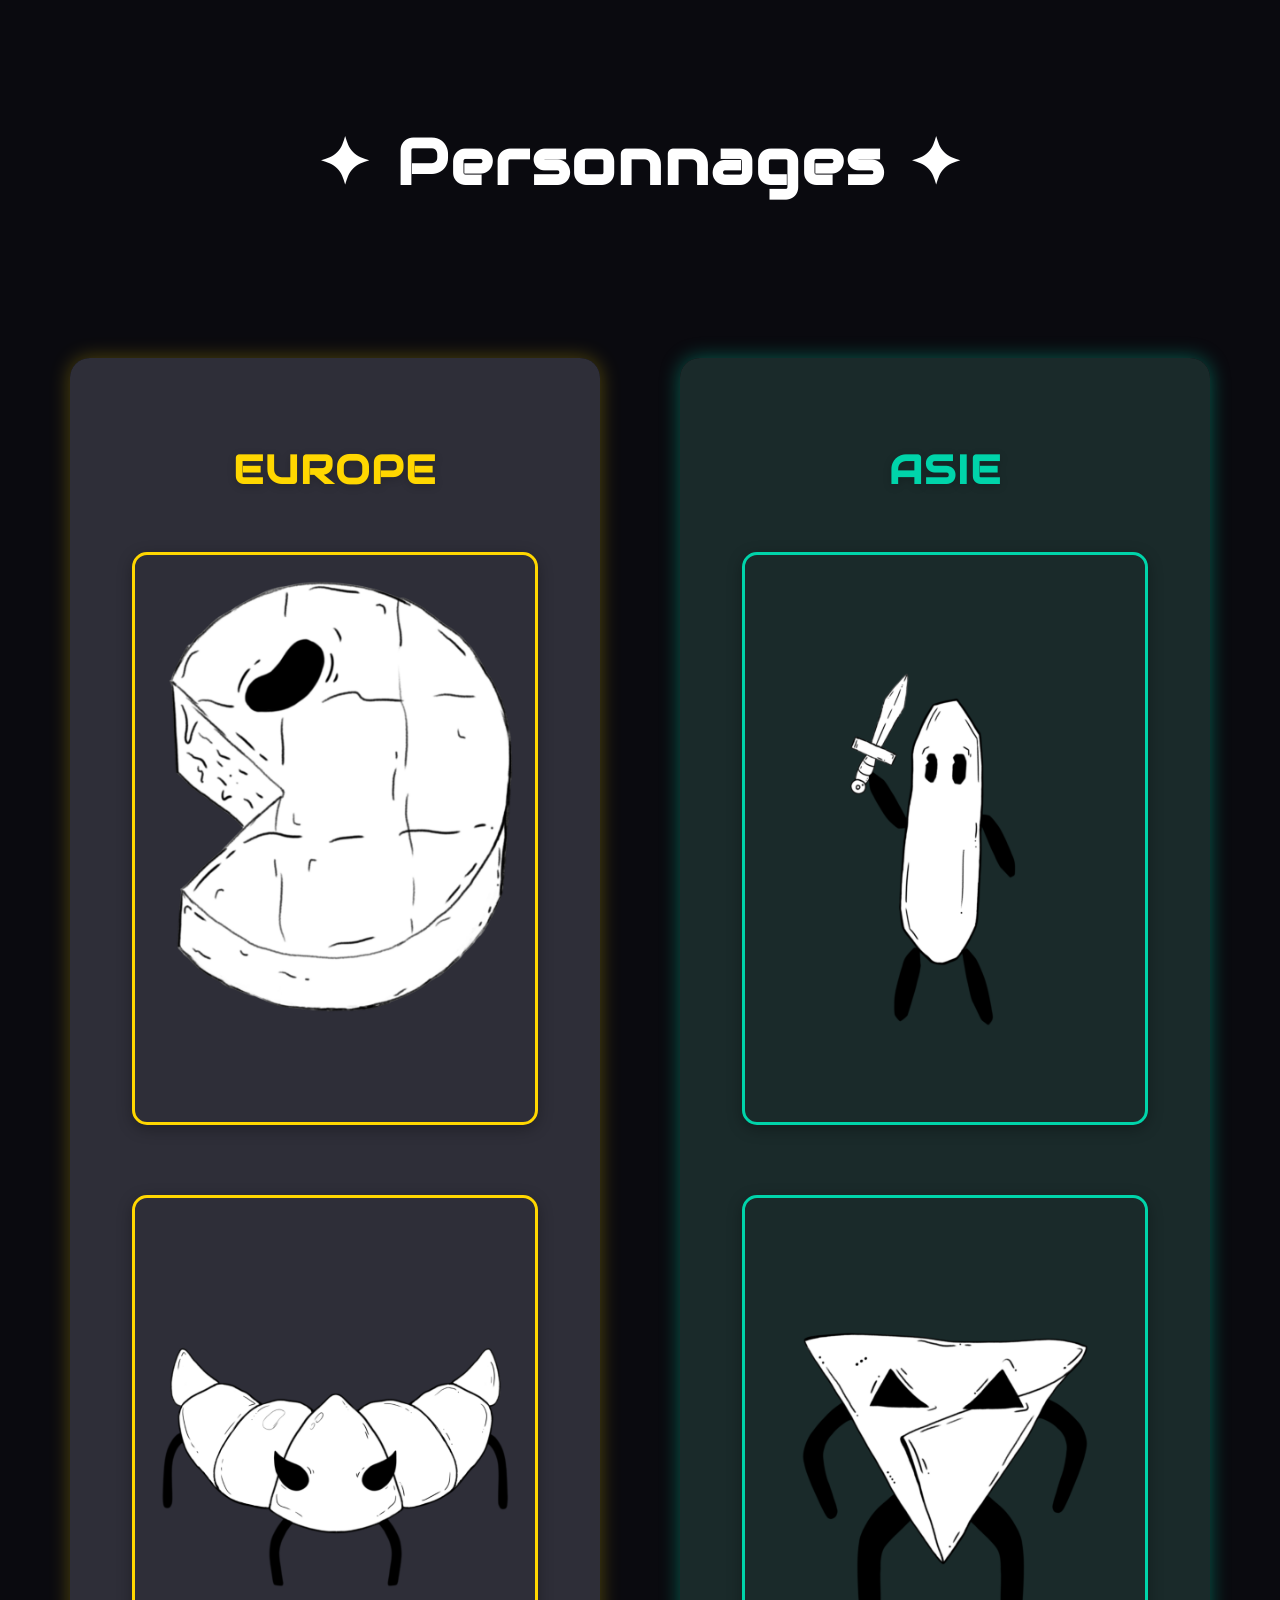
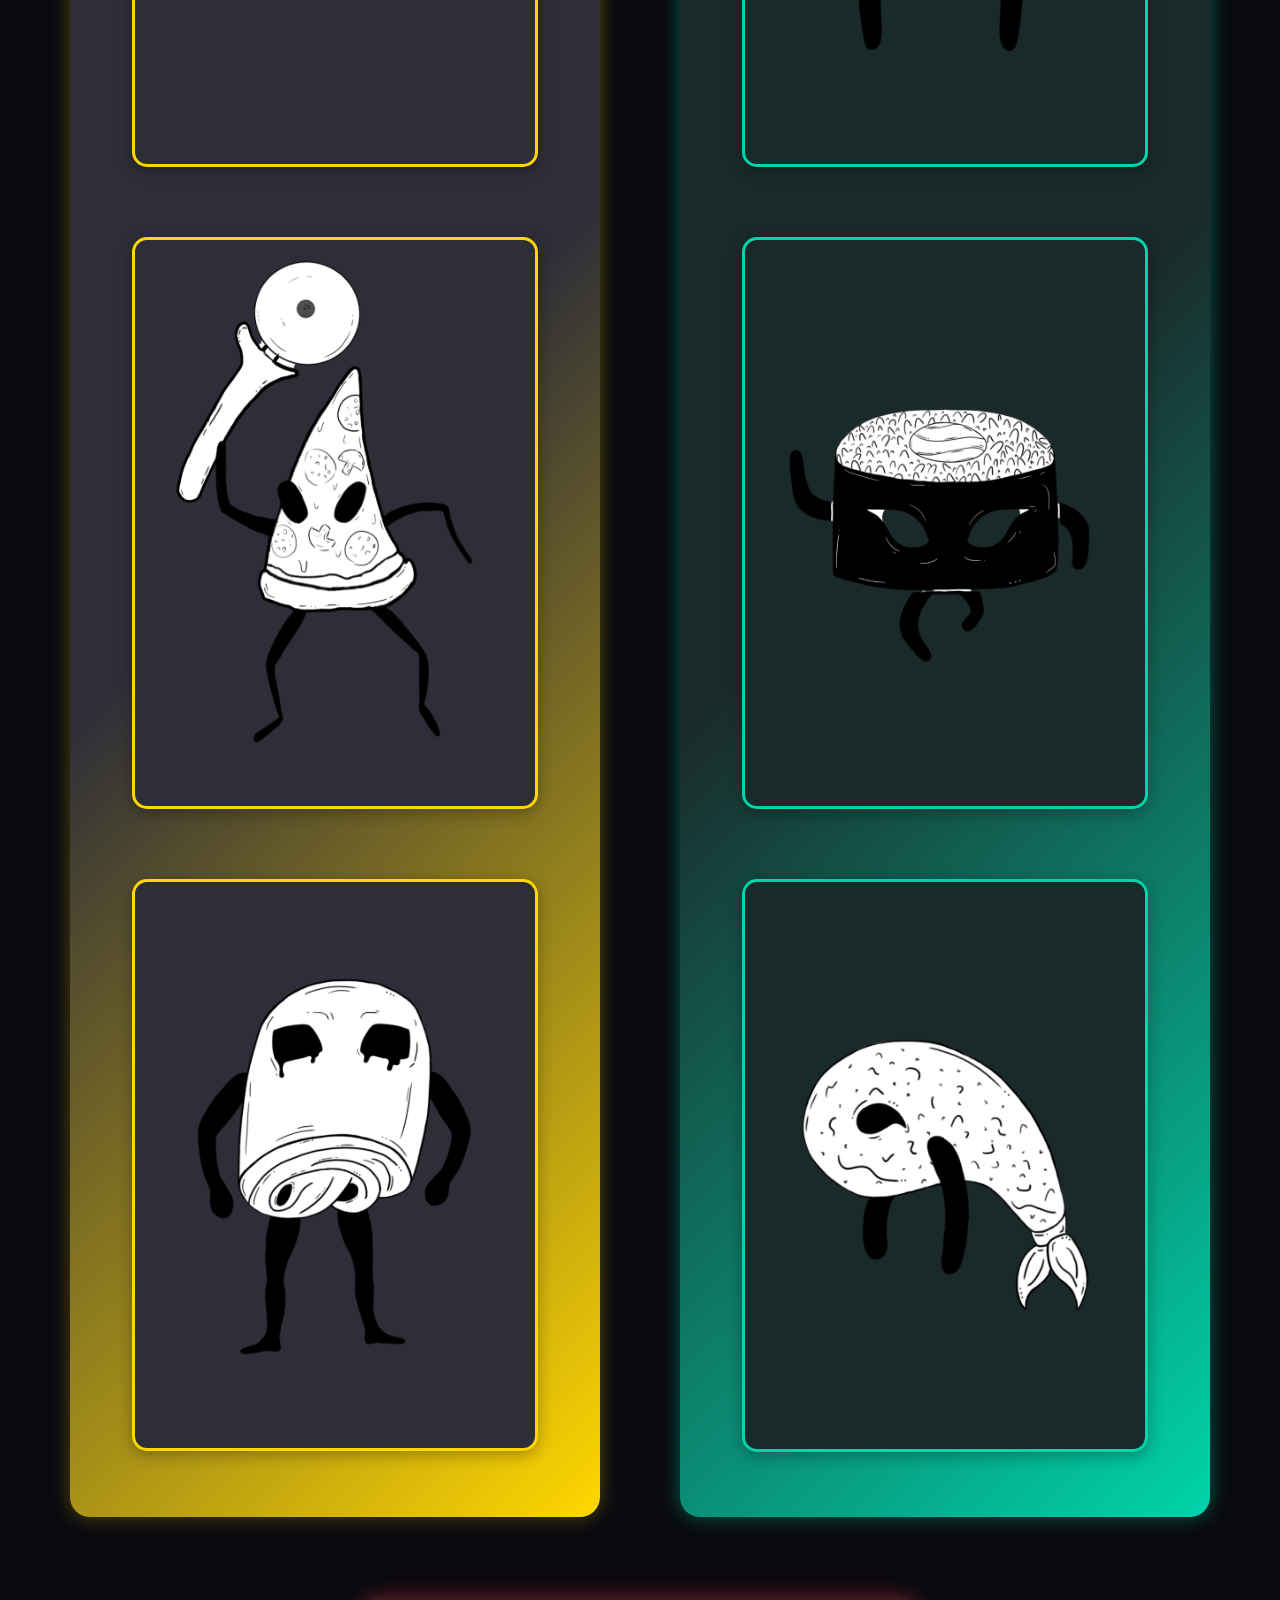
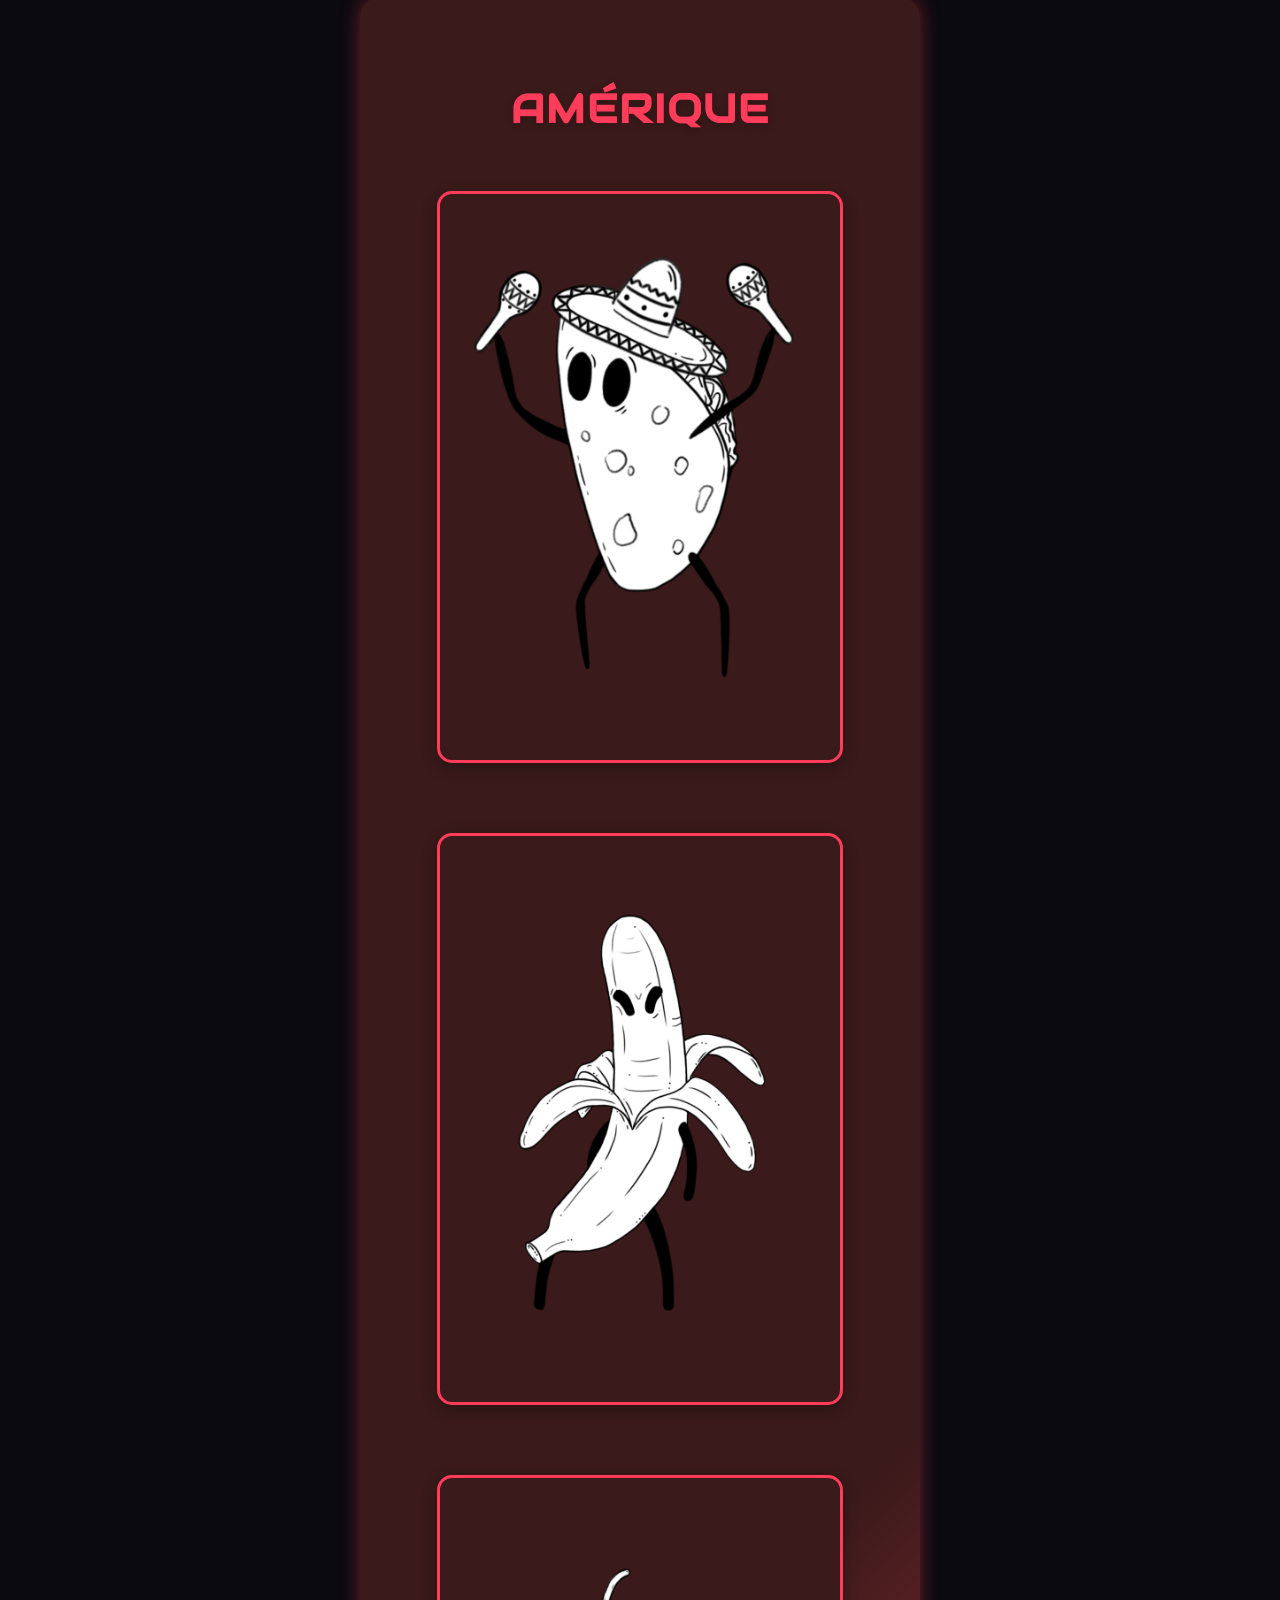
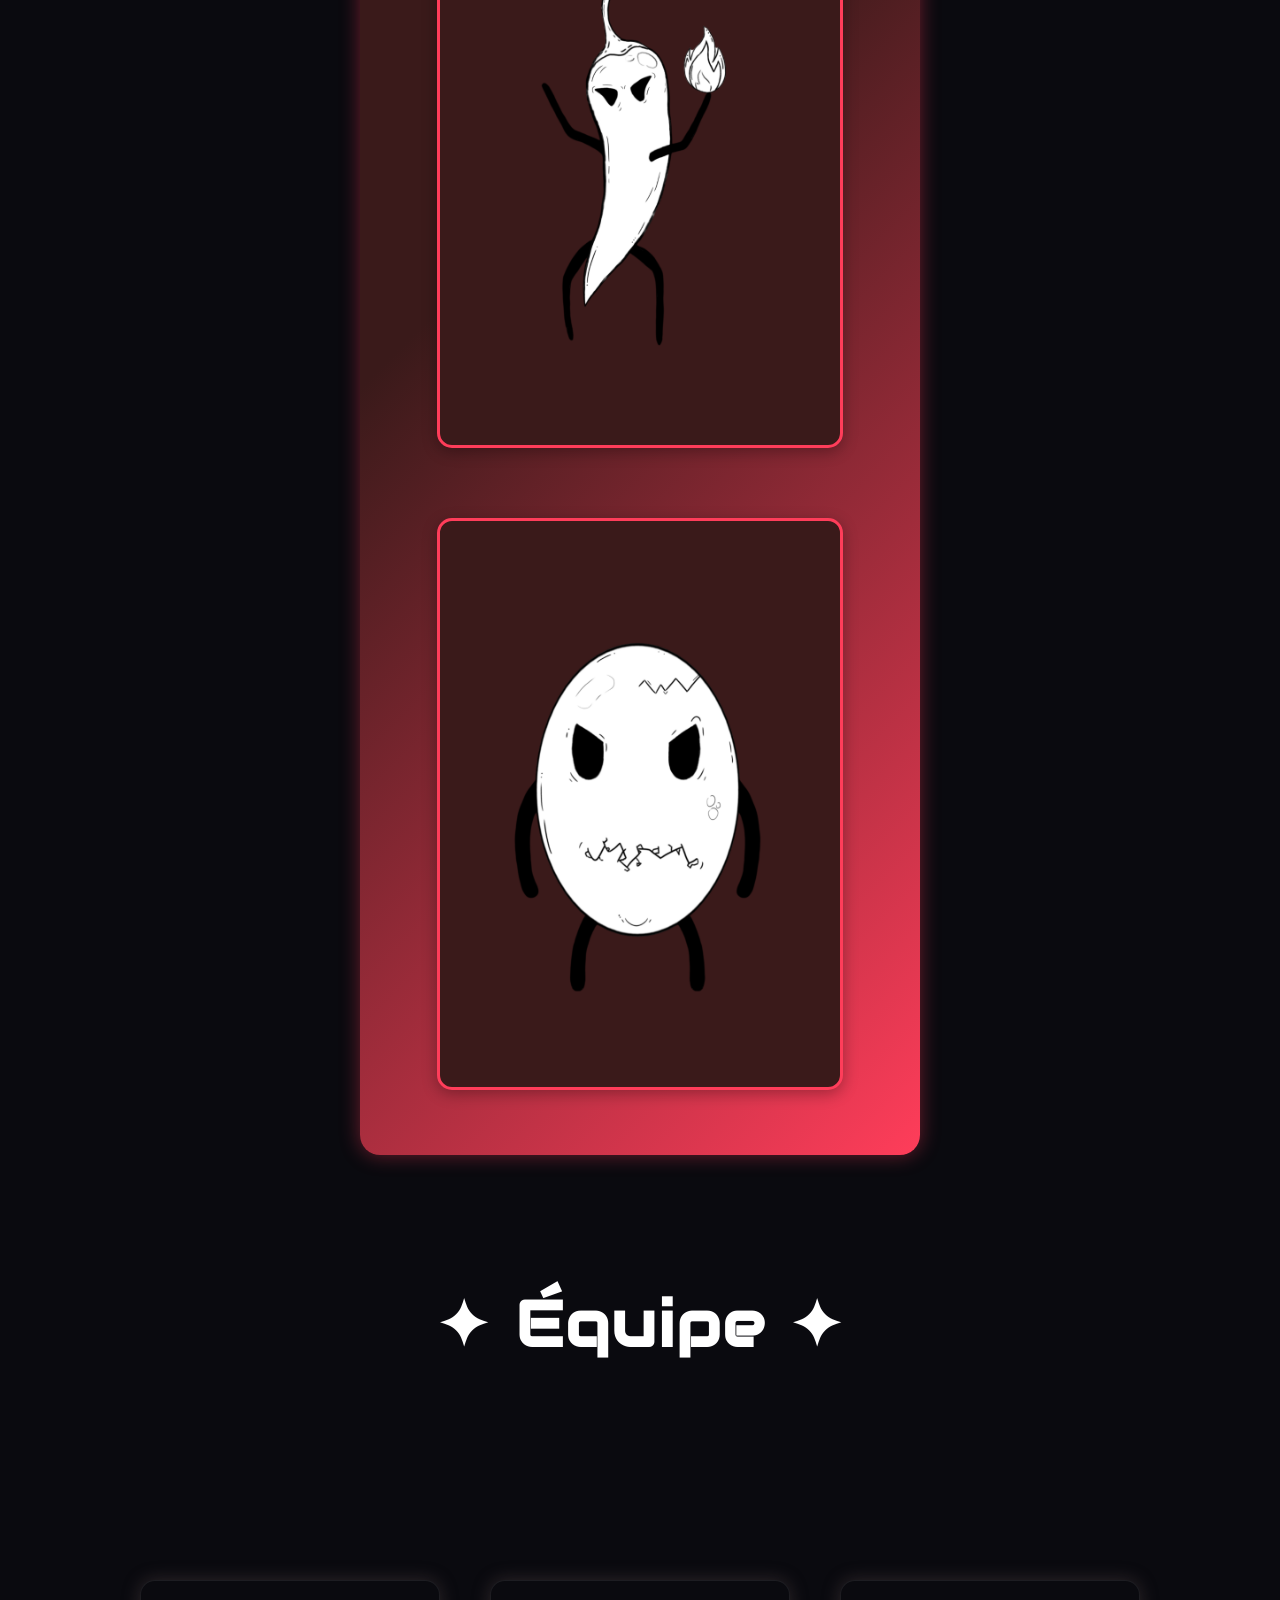
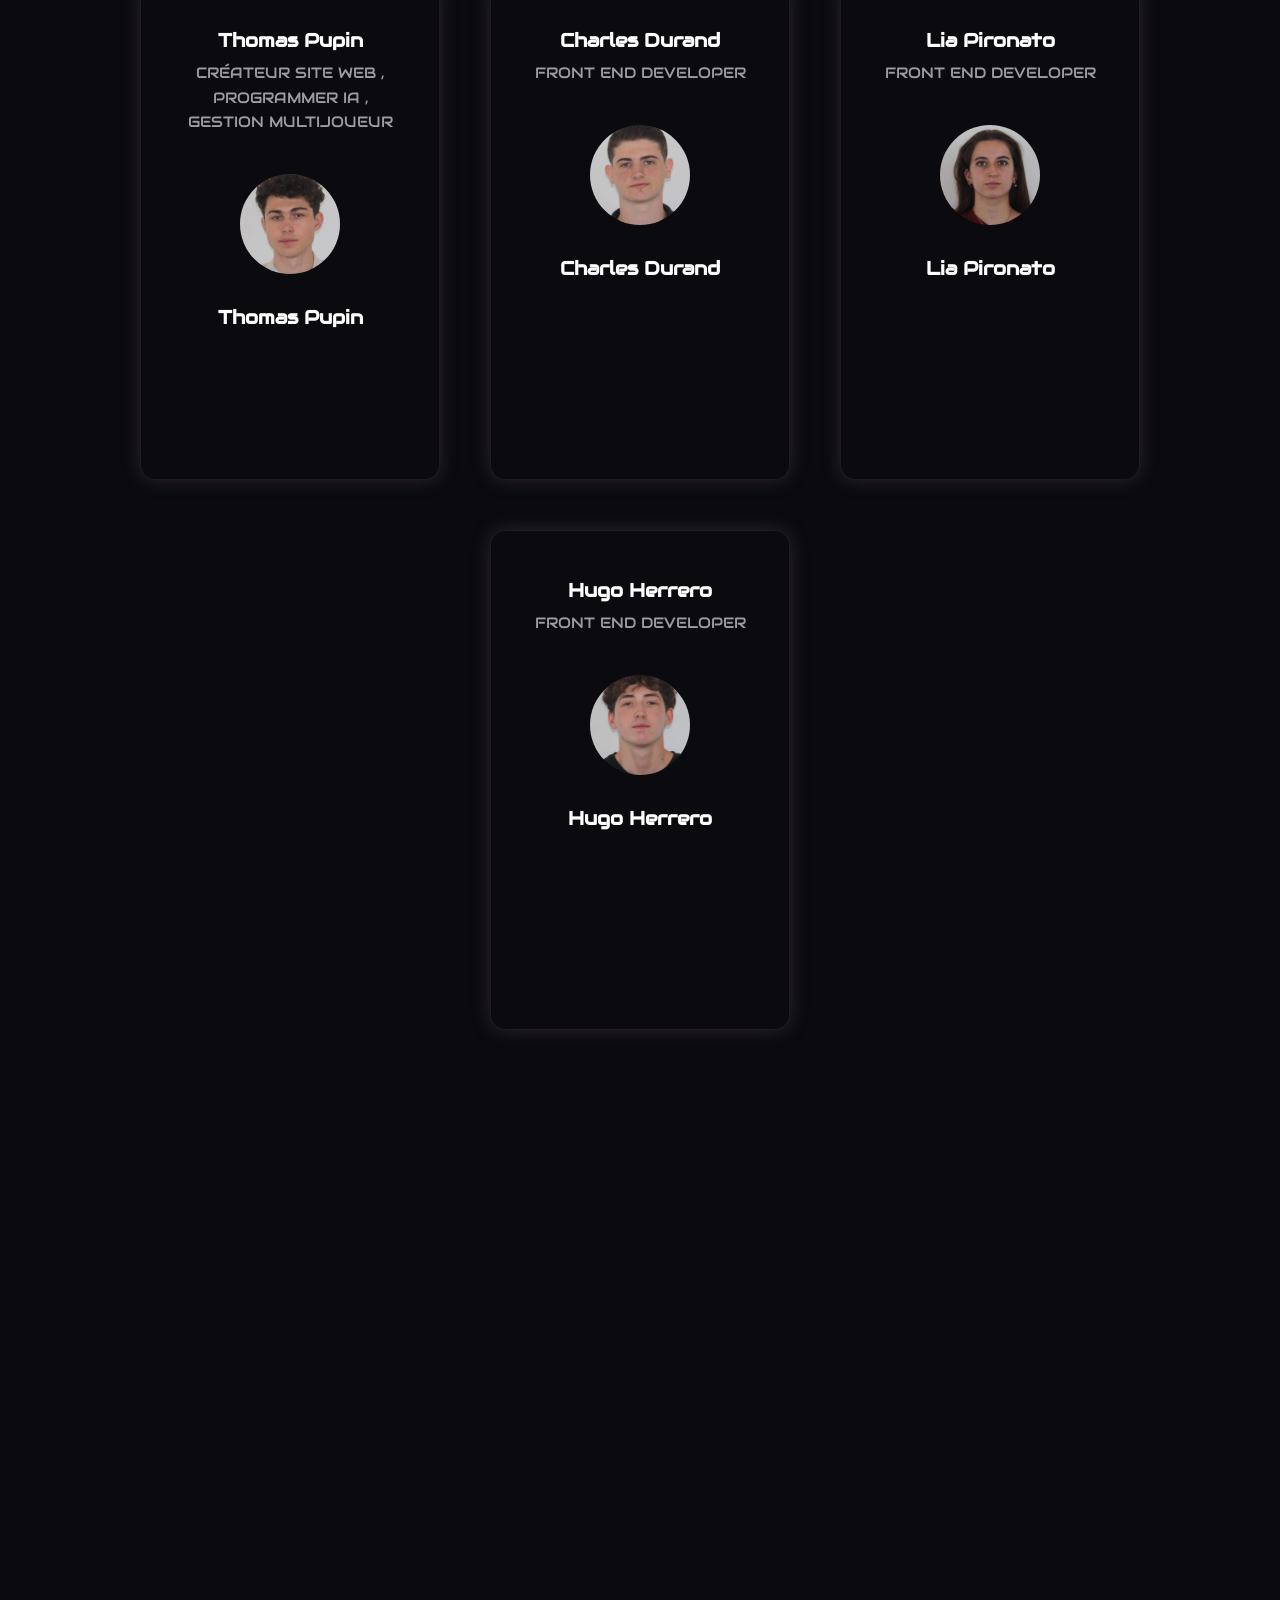
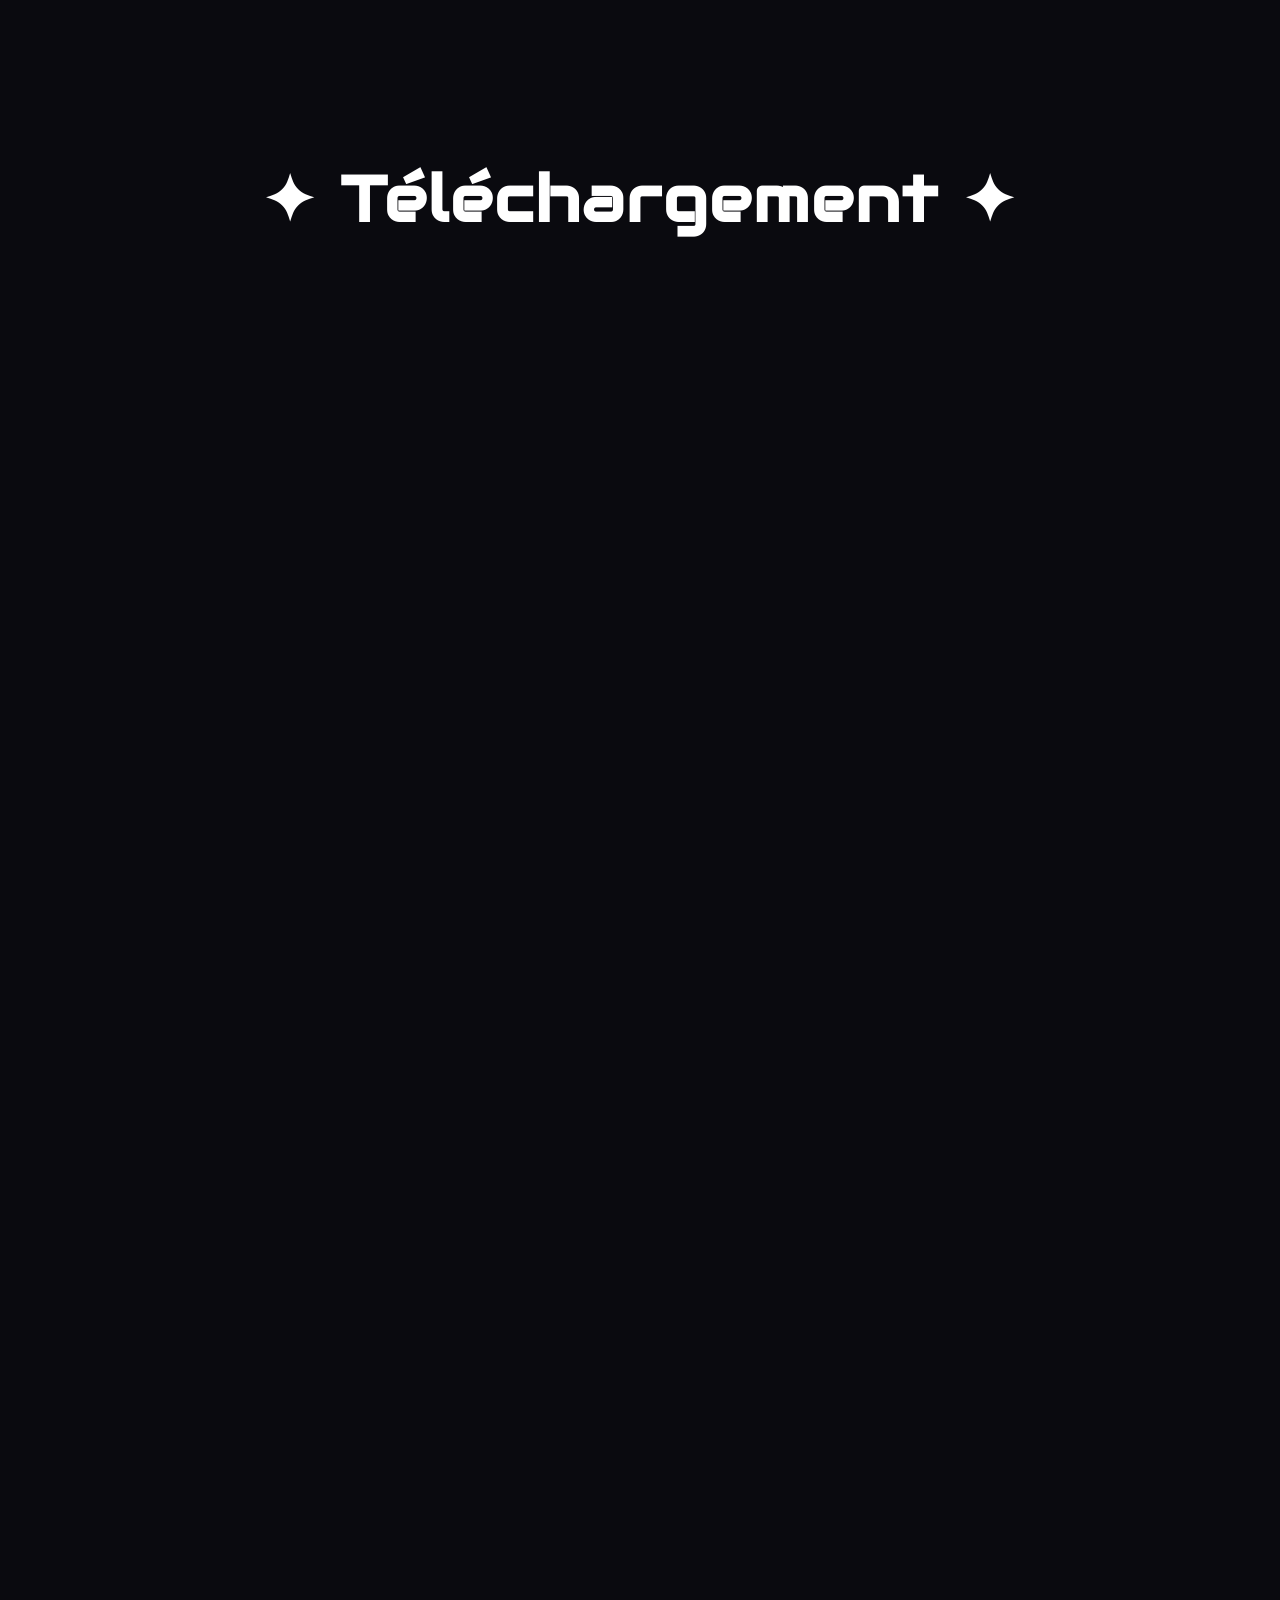
==== commit fff06eab: "Personnages Update + equipe" ====
--- a/index.html
+++ b/index.html
@@ -29,7 +29,7 @@
         <span class="close-x">&#10005;</span>
       </button>
       <ul>
-        <li><a href="#Acueil" class="active">Accueil</a></li>
+        <li><a href="#Accueil" class="active">Accueil</a></li>
         <li><a href="#univers">Univers</a></li>
         <li><a href="#gameplay">Gameplay</a></li>
         <li><a href="#personnages">Personnages</a></li>
@@ -185,16 +185,37 @@
         <div class="transition transition-3">
           <h2 class="section-title" >✦  Personnages  ✦</h2>
         </div>
-        <!-- Section 3 -->
         <section class="section section-3" id="personnages">
             <div class="personnages-content">
-                <img src="picture/camembert.png" alt="" class="image-personnage">
-                <img src="picture/croissant-sketch.png" alt="" class="image-personnage">
-                <img src="picture/pizza-sketch.png" alt="" class="image-personnage">
-                <img src="picture/tacos.png" alt="" class="image-personnage">
-            </div>
-
-
+                <div class="continent europe">
+                    <h3>EUROPE</h3>
+                    <div class="images">
+                        <img src="picture/mobs_b/camembert.png" alt="Camembert" class="image-personnage">
+                        <img src="picture/mobs_b/Croissant.png" alt="Croissant" class="image-personnage">
+                        <img src="picture/mobs_b/pizza.png" alt="Pizza" class="image-personnage">
+                        <img src="picture/mobs_b/Pain au chocolat.png" alt="Pain au chocolat" class="image-personnage">
+                    </div>
+                </div>
+                <div class="continent asie">
+                    <h3>ASIE</h3>
+                    <div class="images">
+                        <img src="picture/mobs_b/Riz.png" alt="Riz" class="image-personnage">
+                        <img src="picture/mobs_b/Samoussa.png" alt="Samoussa" class="image-personnage">
+                        <img src="picture/mobs_b/Sushi.png" alt="Sushi" class="image-personnage">
+                        <img src="picture/mobs_b/Beignet de crevette.png" alt="Beignet de crevette" class="image-personnage">
+                    </div>
+                </div>
+                <div class="continent amerique">
+                    <h3>AMÉRIQUE</h3>
+                    <div class="images">
+                        <img src="picture/mobs_b/tacos.png" alt="Tacos" class="image-personnage">
+                        
+                        <img src="picture/mobs_b/Banane.png" alt="Banane" class="image-personnage">
+                        <img src="picture/mobs_b/Piment.png" alt="Piment" class="image-personnage">
+                        <img src="picture/mobs_b/Oeuf.png" alt="Oeuf" class="image-personnage">
+                    </div>
+                </div>
+            </div>
 
         </section>
     </div>
@@ -210,68 +231,35 @@
         <section class="section section-4" id="equipe">
             <ul class="three">
               <li class="transition">
-                <div class="wrapper"> <img class="transition" src="http://dooreight.com/codepen/people/img_01.png">
-                  <ul class="social">
-                    <li>Young artist from Barcelona. She hates Comic Sans. <br>
-                      Find her on:</li>
-                    <li class="transition"><a href="https://www.facebook.com"><img src="http://dooreight.com/codepen/people/twitter.svg"></a></li>
-                    <li class="transition"><a href="#"><img src="http://dooreight.com/codepen/people/behance.svg"></a></li>
-                    <li class="transition"><a href="#"><img src="http://dooreight.com/codepen/people/facebook.svg"></a></li>
-                    <li class="transition"><a href="#"><img src="http://dooreight.com/codepen/people/skype.svg"></a></li>
-                  </ul>
-                  <span class="transition">
-                  <h3>Lucy Copycat <em>CEO & Founder</em></h3>
-                  <img class="mamber-img" src="http://dooreight.com/codepen/people/img_01.png">
-                  <h3>Lucy Copycat</h3>
-                  <i>more</i> </span> </div>
-              </li>
-              <li class="transition">
-                <div class="wrapper"> <img class="transition" src="http://dooreight.com/codepen/people/img_02.png">
-                  <ul class="social">
-                    <li>Best lorem dolor guy from Detroit. Loves Helvetica. <br>
-                      Find him on:</li>
-                    <li class="transition"><a href="https://www.facebook.com"><img src="http://dooreight.com/codepen/people/twitter.svg"></a></li>
-                    <li class="transition"><a href="#"><img src="http://dooreight.com/codepen/people/behance.svg"></a></li>
-                    <li class="transition"><a href="#"><img src="http://dooreight.com/codepen/people/facebook.svg"></a></li>
-                    <li class="transition"><a href="#"><img src="http://dooreight.com/codepen/people/skype.svg"></a></li>
-                  </ul>
-                  <span class="transition">
-                  <h3>Johan Van Font <em>Front end developer</em></h3>
-                  <i>more</i> <img class="mamber-img" src="http://dooreight.com/codepen/people/img_02.png">
-                  <h3>Johan Van Font</h3>
-                  </span> </div>
-              </li>
-              <li class="transition">
-                <div class="wrapper"> <img class="transition" src="http://dooreight.com/codepen/people/img_03.png">
-                  <ul class="social">
-                    <li>Founder of Lorem dolor web site. Loves Verdana. <br>
-                      Find him on:</li>
-                    <li class="transition"><a href="https://www.facebook.com"><img src="http://dooreight.com/codepen/people/twitter.svg"></a></li>
-                    <li class="transition"><a href="#"><img src="http://dooreight.com/codepen/people/behance.svg"></a></li>
-                    <li class="transition"><a href="#"><img src="http://dooreight.com/codepen/people/facebook.svg"></a></li>
-                    <li class="transition"><a href="#"><img src="http://dooreight.com/codepen/people/skype.svg"></a></li>
-                  </ul>
-                  <span class="transition">
-                  <h3>Johan Van Font <em>Front end developer</em></h3>
-                  <img class="mamber-img" src="http://dooreight.com/codepen/people/img_03.png">
-                  <h3>Johan Van Font</h3>
-                  <i>more</i> </span> </div>
-              </li>
-              <li class="transition">
-                <div class="wrapper"> <img class="transition" src="http://dooreight.com/codepen/people/img_04.png">
-                  <ul class="social about">
-                    <li>Times New Roman but in love with Verdana Bold. <br>
-                      Find him on:</li>
-                    <li class="transition"><a href="https://www.facebook.com"><img src="http://dooreight.com/codepen/people/twitter.svg"></a></li>
-                    <li class="transition"><a href="#"><img src="http://dooreight.com/codepen/people/behance.svg"></a></li>
-                    <li class="transition"><a href="#"><img src="http://dooreight.com/codepen/people/facebook.svg"></a></li>
-                    <li class="transition"><a href="#"><img src="http://dooreight.com/codepen/people/skype.svg"></a></li>
-                  </ul>
-                  <span class="transition">
-                  <h3>Johan Van Font <em>Front end developer</em></h3>
-                  <img class="mamber-img" src="http://dooreight.com/codepen/people/img_04.png">
-                  <h3>Johan Van Font</h3>
-                  <i>more</i> </span> </div>
+                  <span class="transition">
+                  <h3>Thomas Pupin <em> créateur site web , <br> programmer ia , <br> gestion multijoueur</em></h3>
+                  <img class="mamber-img" src="picture/thomas.pupin.jpg">
+                  <h3>Thomas Pupin</h3>
+                  </span> 
+              </li>
+              <li class="transition">
+                
+                  <span class="transition">
+                  <h3>Charles Durand <em>Front end developer</em></h3>
+                  <img class="mamber-img" src="picture/charles.durand-odin.jpg">
+                  <h3>Charles Durand</h3>
+                  </span> 
+              </li>
+              <li class="transition">
+                
+                  <span class="transition">
+                  <h3>Lia Pironato <em>Front end developer</em></h3>
+                  <img class="mamber-img" src="picture/lia.pironato.jpg">
+                  <h3>Lia Pironato</h3>
+                   </span>
+              </li>
+              <li class="transition">
+                
+                  <span class="transition">
+                  <h3>Hugo Herrero <em>Front end developer</em></h3>
+                  <img class="mamber-img" src="picture/hugo.herrero.jpg">
+                  <h3>Hugo Herrero</h3>
+                  </span> 
               </li>
             </ul>
         </section>
--- a/style.css
+++ b/style.css
@@ -657,15 +657,81 @@
 
 
 .personnages-content {
+	
 	display: flex;
 	justify-content: center;
-	align-items: center;
+	
 	flex-wrap: wrap;
 	gap: 40px;
 	padding: 50px;
-}
+	}
+
+.continent {
+	background: var(--bg-glass);
+	border-radius: 20px;
+	box-shadow: 0 4px 20px rgba(0,0,0,0.15);
+	padding: 40px 30px;
+	margin: 20px;
+	min-width: 350px;
+	max-width: 500px;
+	flex: 1 1 350px;
+	display: flex;
+	flex-direction: column;
+	align-items: center;
+	transition: box-shadow 0.3s;
+}
+.continent h3 {
+	font-size: 2.5rem;
+	font-family: 'Audiowide';
+	margin-bottom: 25px;
+	letter-spacing: 2px;
+	color: #fff;
+	text-shadow: 0 2px 8px rgba(0,0,0,0.2);
+}
+.continent .images {
+	display: flex;
+	flex-wrap: wrap;
+	gap: 20px;
+	justify-content: center;
+}
+.continent.europe {
+	background: linear-gradient(135deg, #2e2e38 60%, #ffd700 100%);
+	box-shadow: 0 0 20px 0 var(--glow-gold);
+}
+.continent.europe h3 {
+	color: #ffd700;
+}
+.continent.europe .image-personnage {
+	border: 3px solid #ffd700;
+	background: #2e2e38;
+}
+.continent.asie {
+	background: linear-gradient(135deg, #1a2a2a 60%, #00d4aa 100%);
+	box-shadow: 0 0 20px 0 var(--glow-green);
+}
+.continent.asie h3 {
+	color: #00d4aa;
+}
+.continent.asie .image-personnage {
+	border: 3px solid #00d4aa;
+	background: #1a2a2a;
+}
+.continent.amerique {
+	background: linear-gradient(135deg, #3a1a1a 60%, #ff3d5a 100%);
+	box-shadow: 0 0 20px 0 var(--glow-red);
+}
+.continent.amerique h3 {
+	color: #ff3d5a;
+}
+.continent.amerique .image-personnage {
+	border: 3px solid #ff3d5a;
+	background: #3a1a1a;
+}
+
+
 .image-personnage {
-	width: 300px;
+	background-color: var(--bg-dark);
+	width: 400px;
 	margin: 25px;
 	height: auto;
 	border-radius: 15px;
@@ -674,132 +740,109 @@
 }
 
 
-/* Equipe trop stylé */
-
-
-
-
 .three {
-  list-style: none;
+  
   padding: 0;
   margin: 100px 0;
+  display: flex;
+  justify-content: center;
+  flex-wrap: wrap;
+  gap: 50px;
+ 
 }
 .three > li {
-  background: #FFFFFF;
-  border: 1px solid rgba(150,150,150,0.29);
-  -moz-box-shadow: 0px 0px 18px 0px rgba(103,85,85,0.39);
+  background: var(--bg-dark);
+  border: 1px solid var(--border-glass);
   box-shadow: 0px 0px 18px 0px rgba(103,85,85,0.39);
-  width: 250px;
-  height: 430px;
+  width: 300px;
+  height: 500px;
   display: inline-block;
-  margin: 0 20px;
+  margin: 0;
   text-align: center;
+  border-radius: 15px;
+ 
+  position: relative;
+}
+
+.three > li span {
+  
+  height: 100%;
+  width: 100%;
+
+
+  
+  left: 0;
+  
+  box-sizing: border-box;
 }
 .three > li img {
-  margin-top: 60px;
+  width: 100%;
+  height: 200px;
+  object-fit: cover;
+  margin-top: 0;
 }
 .three > li:hover img {
-  margin-top: 40px;
+  transform: scale(1.05);
 }
 .three > li:hover {
-  -moz-box-shadow: 0px 0px 5px 0px rgba(103,85,85,0.25);
-  box-shadow: 0px 0px 5px 0px rgba(103,85,85,0.25);
+  box-shadow: 0px 0px 25px 0px var(--glow-red);
 }
 .three > li:hover span {
-  border-radius: 0;
-  -webkit-border-radius: 0;
-  -moz-border-radius: 0;
-  bottom: -400px;
-}
-.three > li:hover h3 {
-  color: rgba(255,255,255,1);
-  margin-top: 25px;
-}
-.three > li .wrapper {
-  overflow: hidden;
-  position: absolute;
-  width: 250px;
-  height: 430px;
-}
-.three > li span {
-  border-radius: 50%;
-  -webkit-border-radius: 50%;
-  -moz-border-radius: 50%;
-  height: 500px;
-  width: 500px;
-  background: #ECD16B;
-  display: block;
-  position: absolute;
-  bottom: 150px;
-  left: -125px;
-}
+  bottom: 0;
+}
+
+
 .three > li span img {
   margin-top: 10px;
-  width: 50px;
+  width: 80px;
+  height: 80px;
+  border-radius: 50%;
+  object-fit: cover;
 }
 .three > li span:hover {
-  background: #ECD16B;
+  background: var(--bg-dark);
 }
 .three > li span i {
   position: absolute;
   bottom: -90px;
-  color: #ECD16B;
+  color: var(--accent-red);
   text-transform: uppercase;
   border-radius: 50px;
-  -moz-border-radius: 50px;
-  -webkit-border-radius: 50px;
-  border: 2px solid #ECD16B;
+  border: 2px solid var(--accent-red);
   padding: 10px 30px;
   font-style: normal;
   display: inline-block;
-  left: 195px;
+  left: 50%;
+  transform: translateX(-50%);
 }
 .three > li span .mamber-img {
-  width: 120px;
-  margin-top: 170px;
-  -webkit-filter: grayscale(100%);
-  -moz-filter: grayscale(100%);
-  filter: grayscale(100%);
+  width: 100px;
+  height: 100px;
+  border-radius: 50%;
+  object-fit: cover;
+  margin-top: 20px;
+  filter: none;
 }
 .three > li span .mamber-img + h3 {
   margin-top: 20px;
 }
 .three > li h3 {
-  margin-top: 40px;
-  color: rgba(255,255,255,1);
+  margin-top: 20px;
+  color: var(--text-primary);
+  font-size: 1.2em;
 }
 .three > li h3 em {
   display: block;
   font-style: normal;
   text-transform: uppercase;
   font-weight: 300;
-  font-size: 12px;
+  font-size: 0.8em;
   margin-top: 5px;
-}
-.three .social {
-  list-style: none;
-  text-align: center;
-  margin: 0;
-  padding: 10px;
-}
-.three .social li {
-  opacity: 0;
-  display: inline-block;
-  padding: 5px;
-}
-.three > li:hover .social li {
-  opacity: 0.8;
-}
-.three .social li a {
-  cursor: pointer;
-  display: block;
-}
-.three .social li a:hover {
-  opacity: 0.5;
-}
-.three .social li img {
-  width: 24px;
-}
+  color: var(--text-secondary);
+}
+
+
+
 
 
 
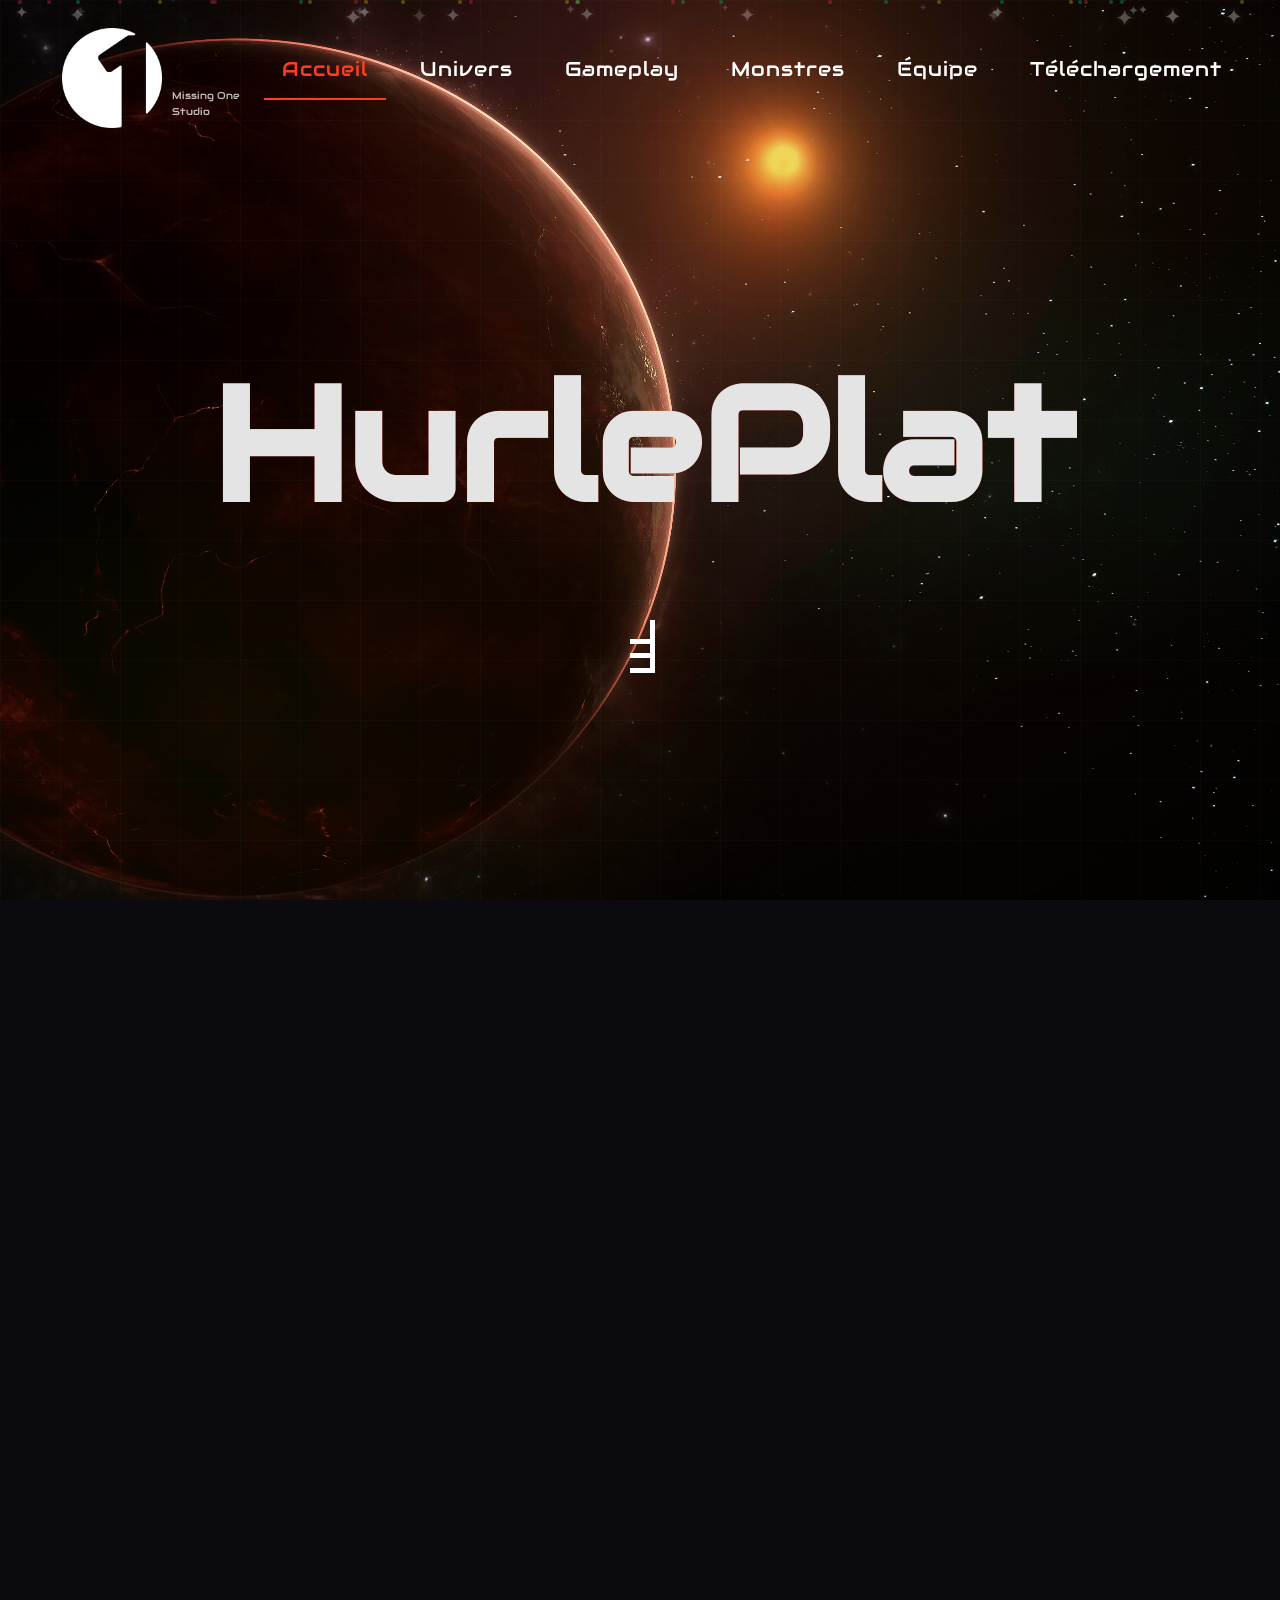
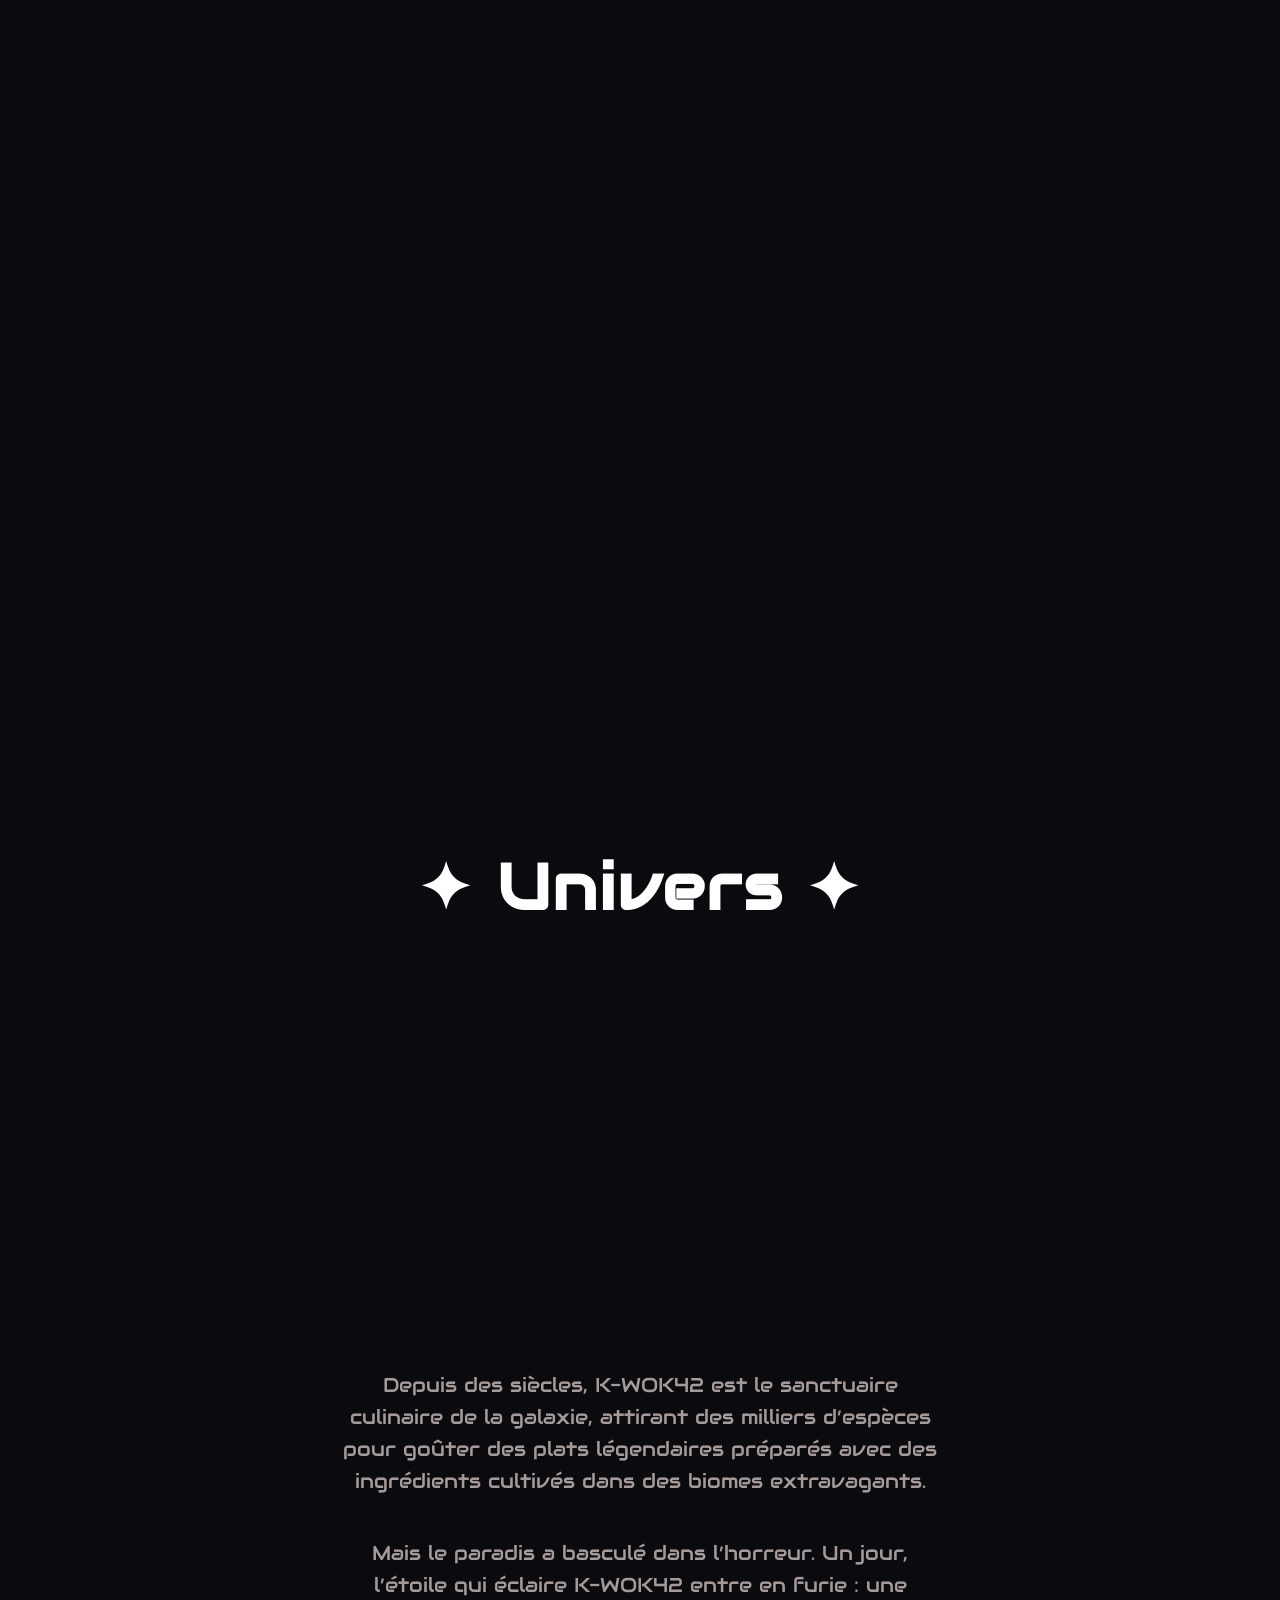
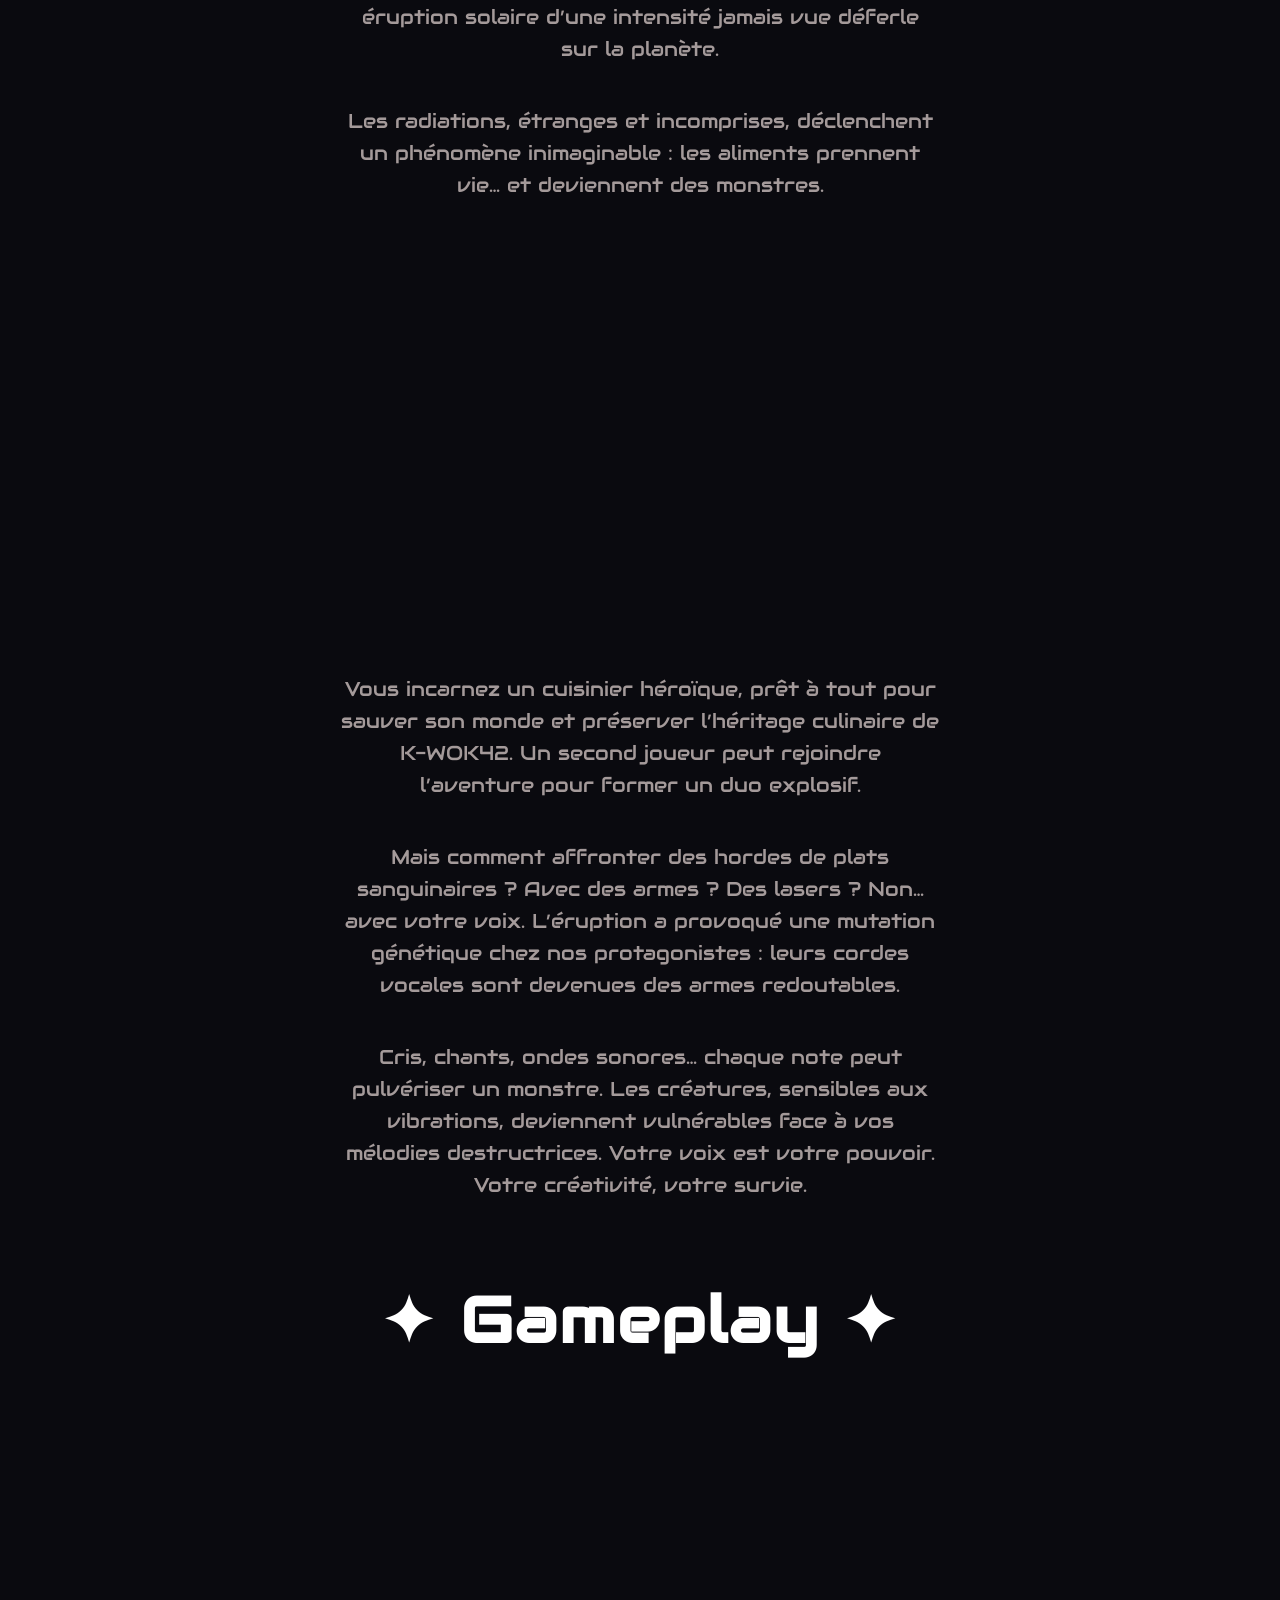
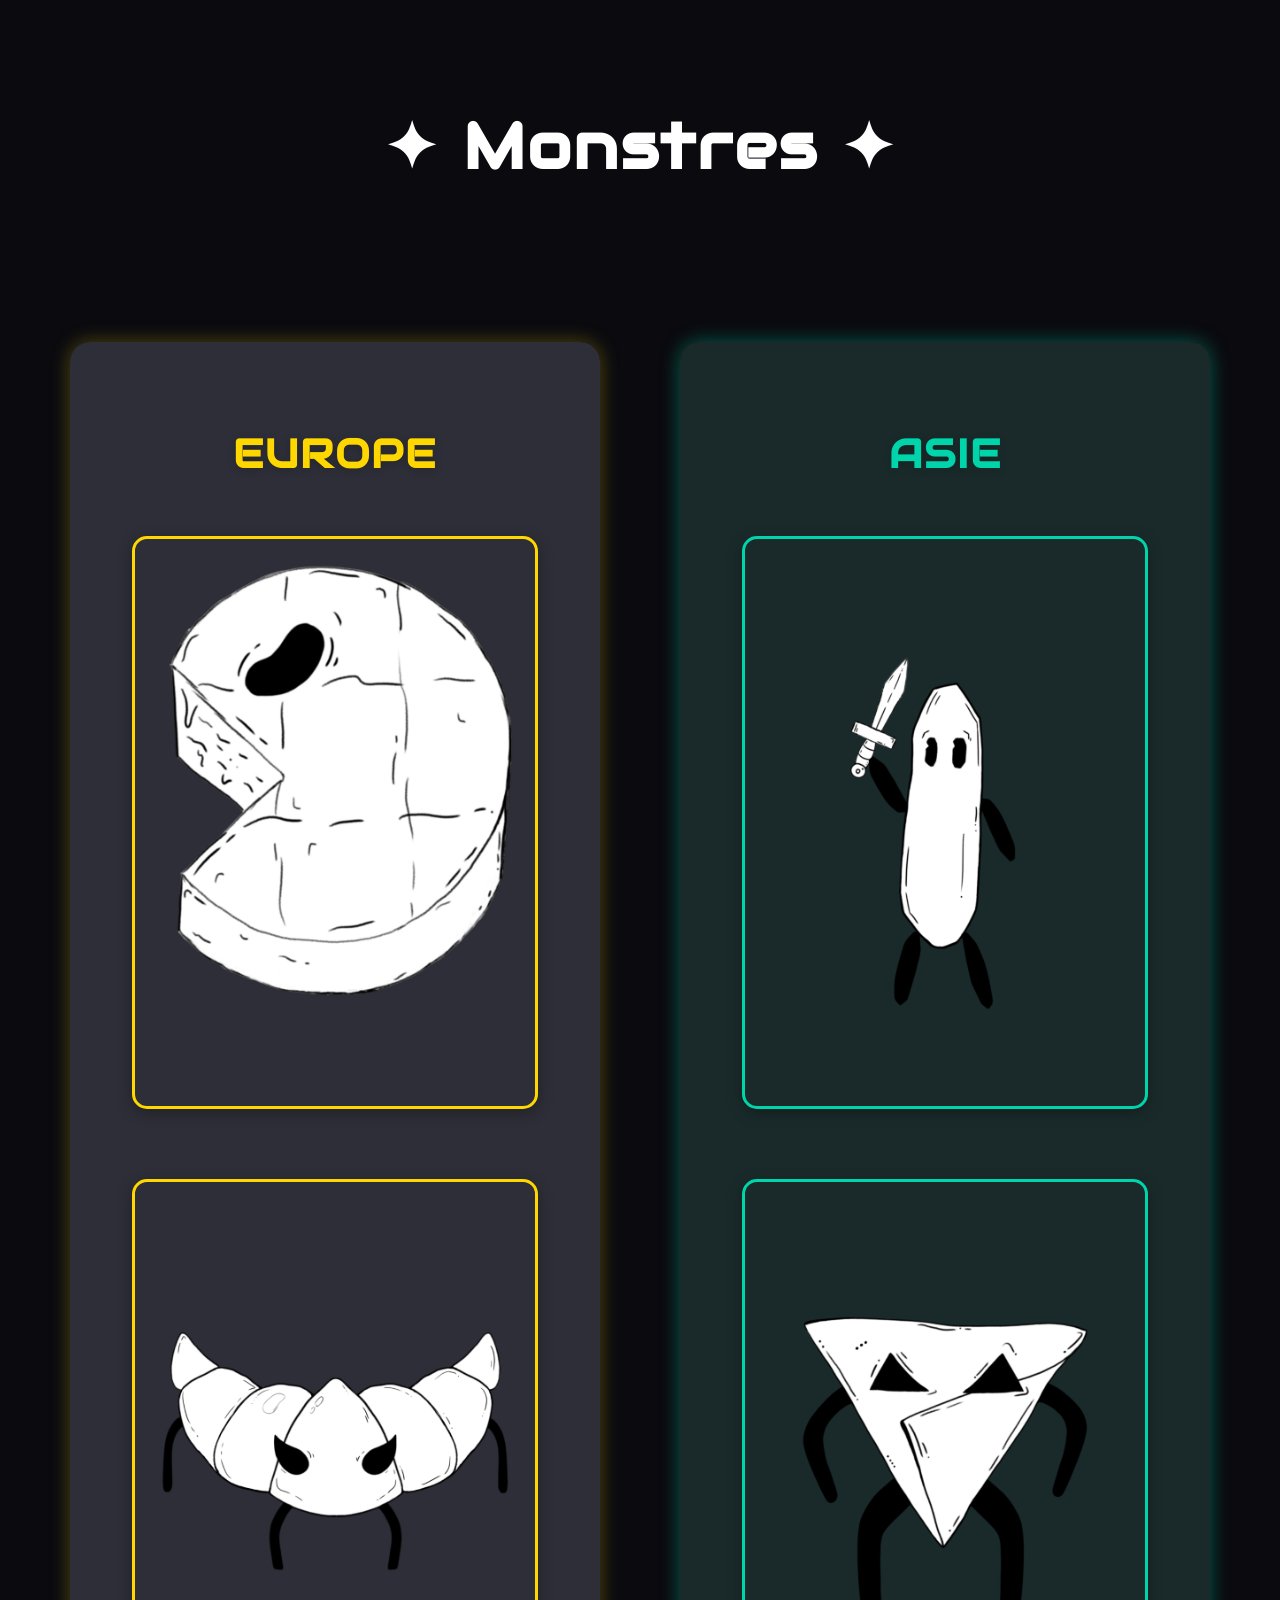
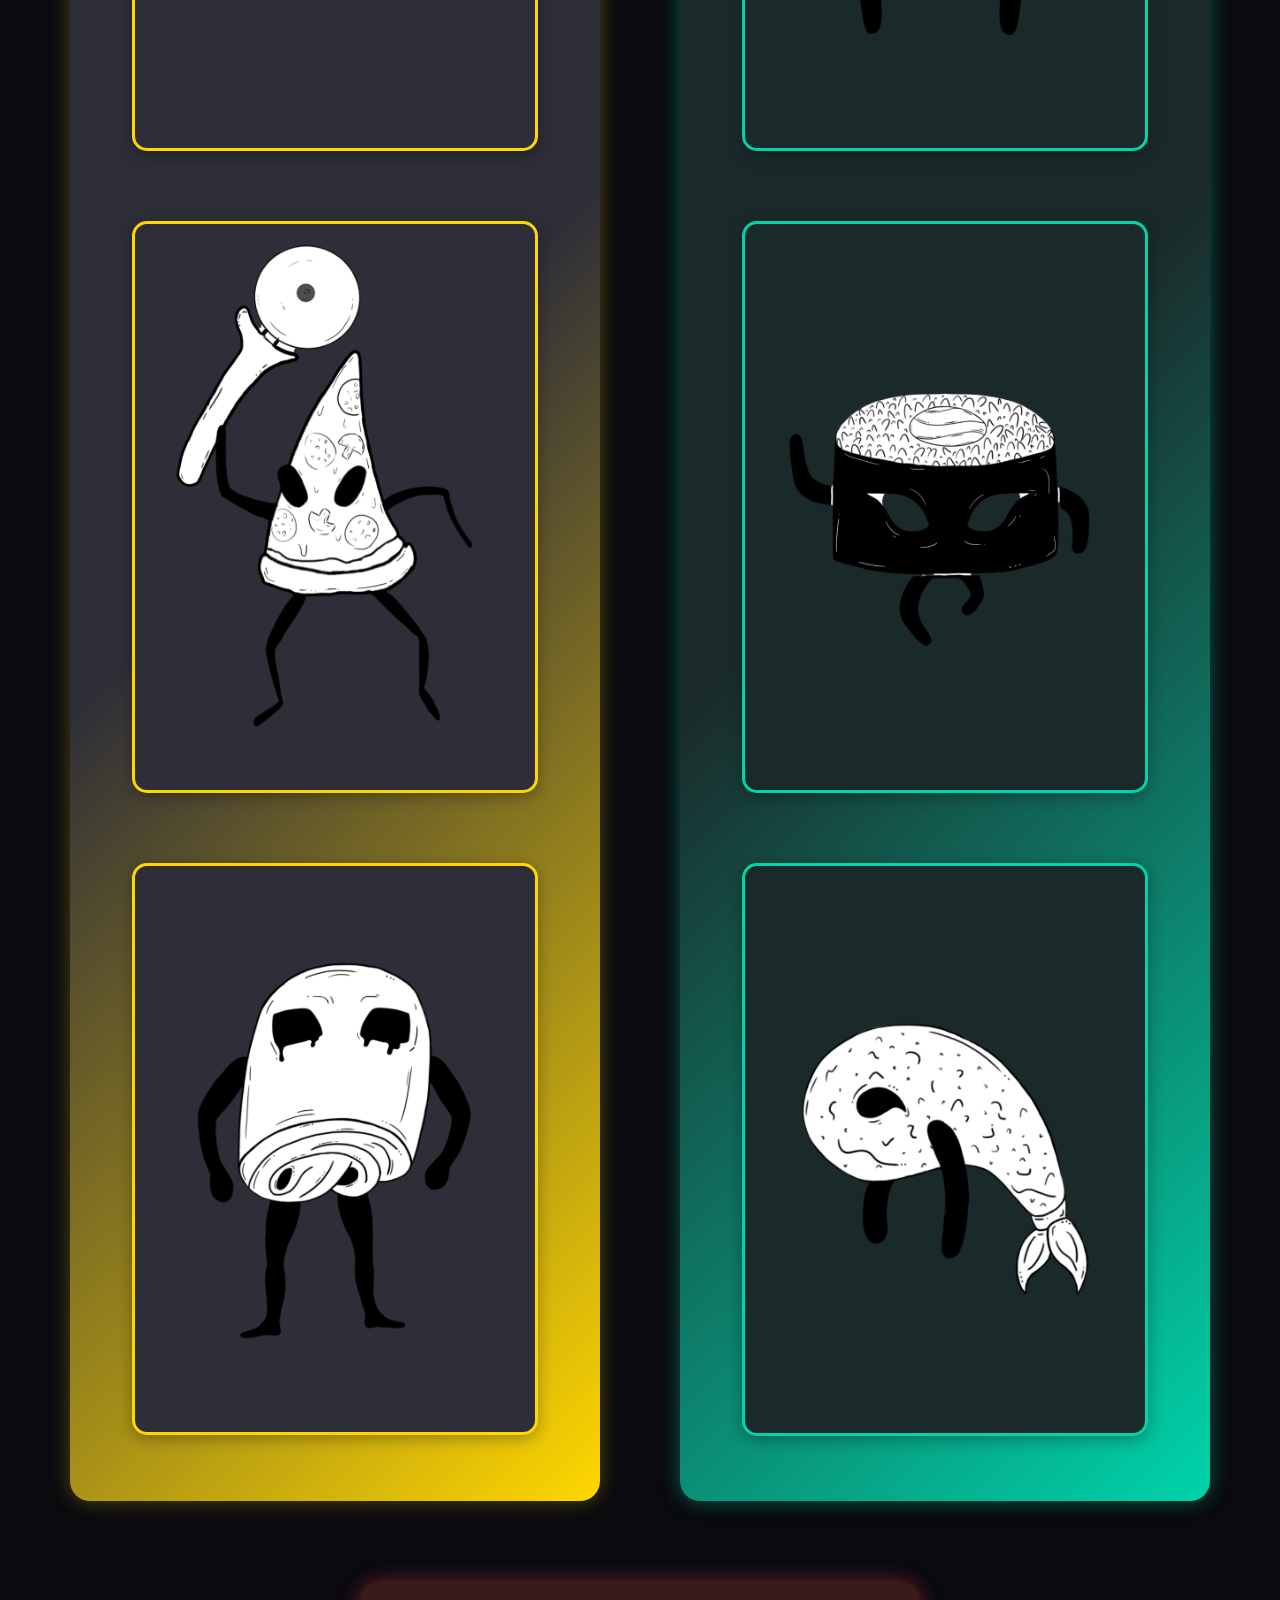
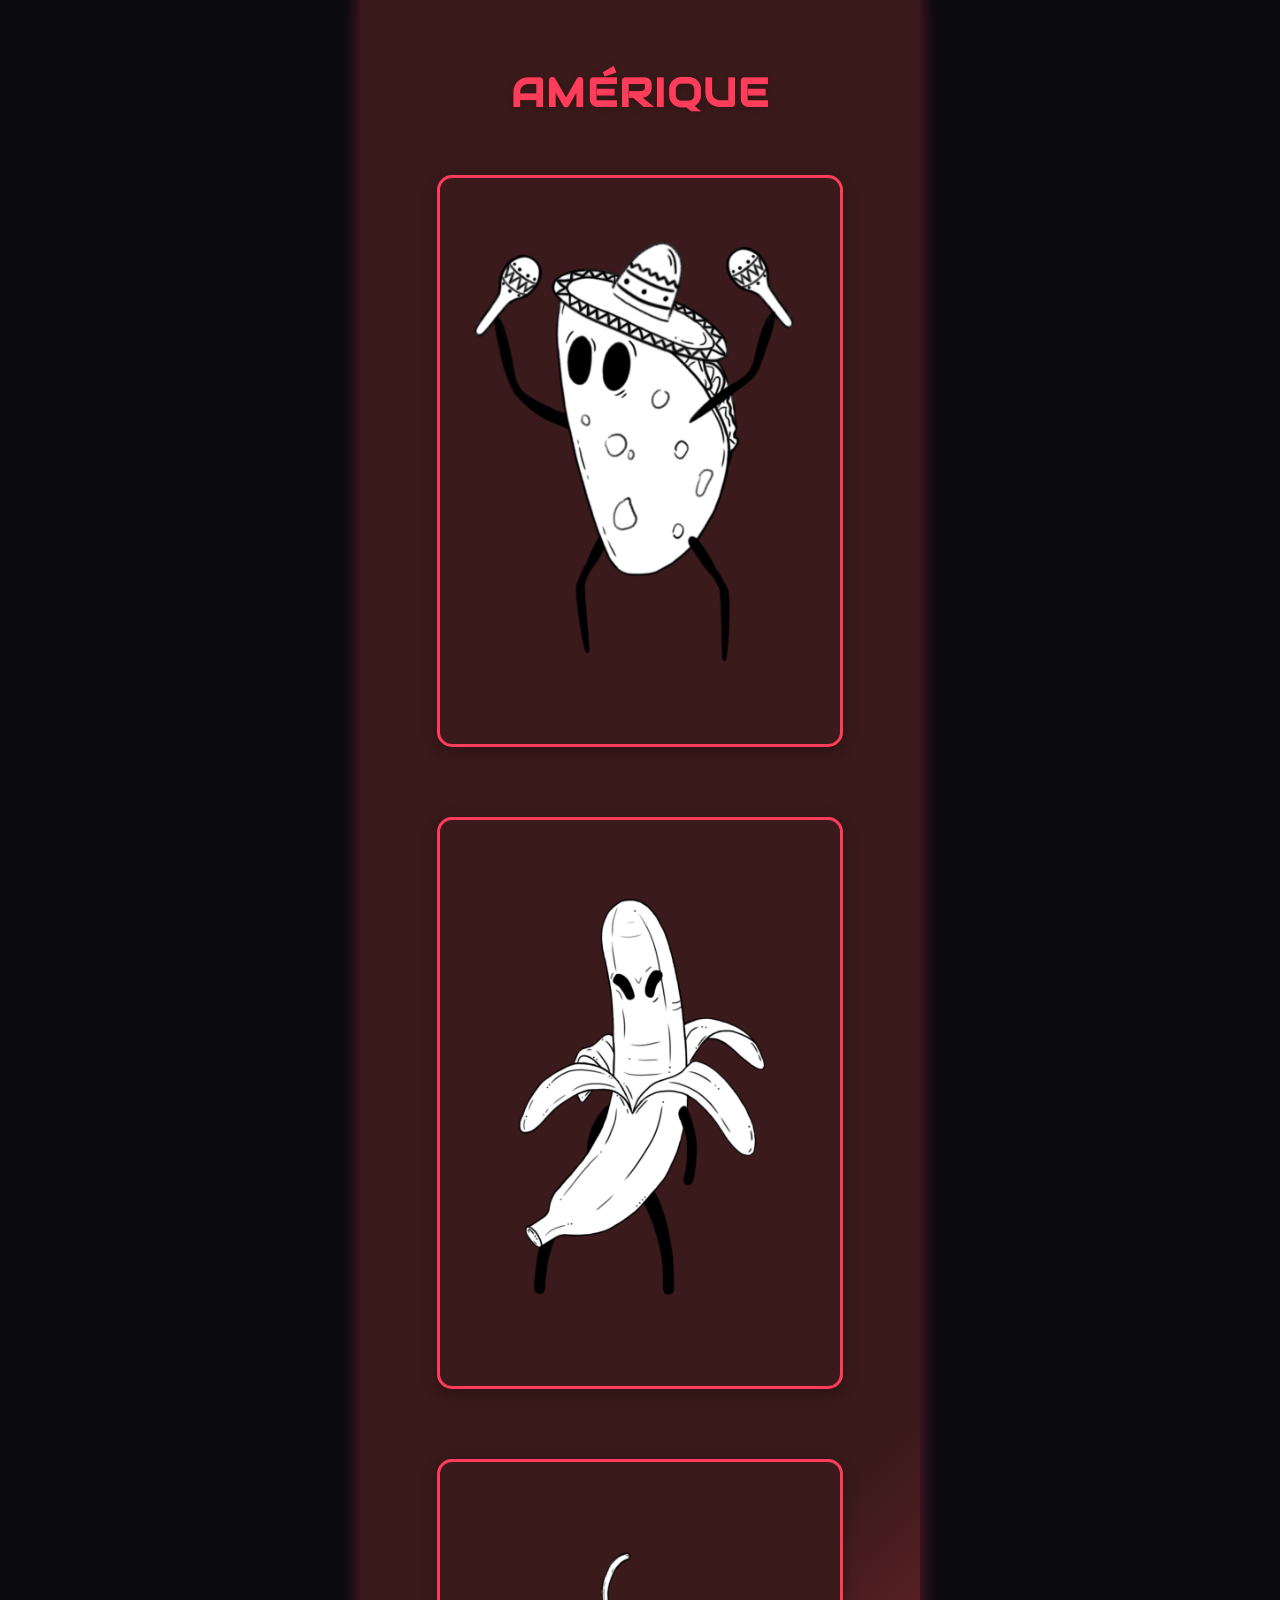
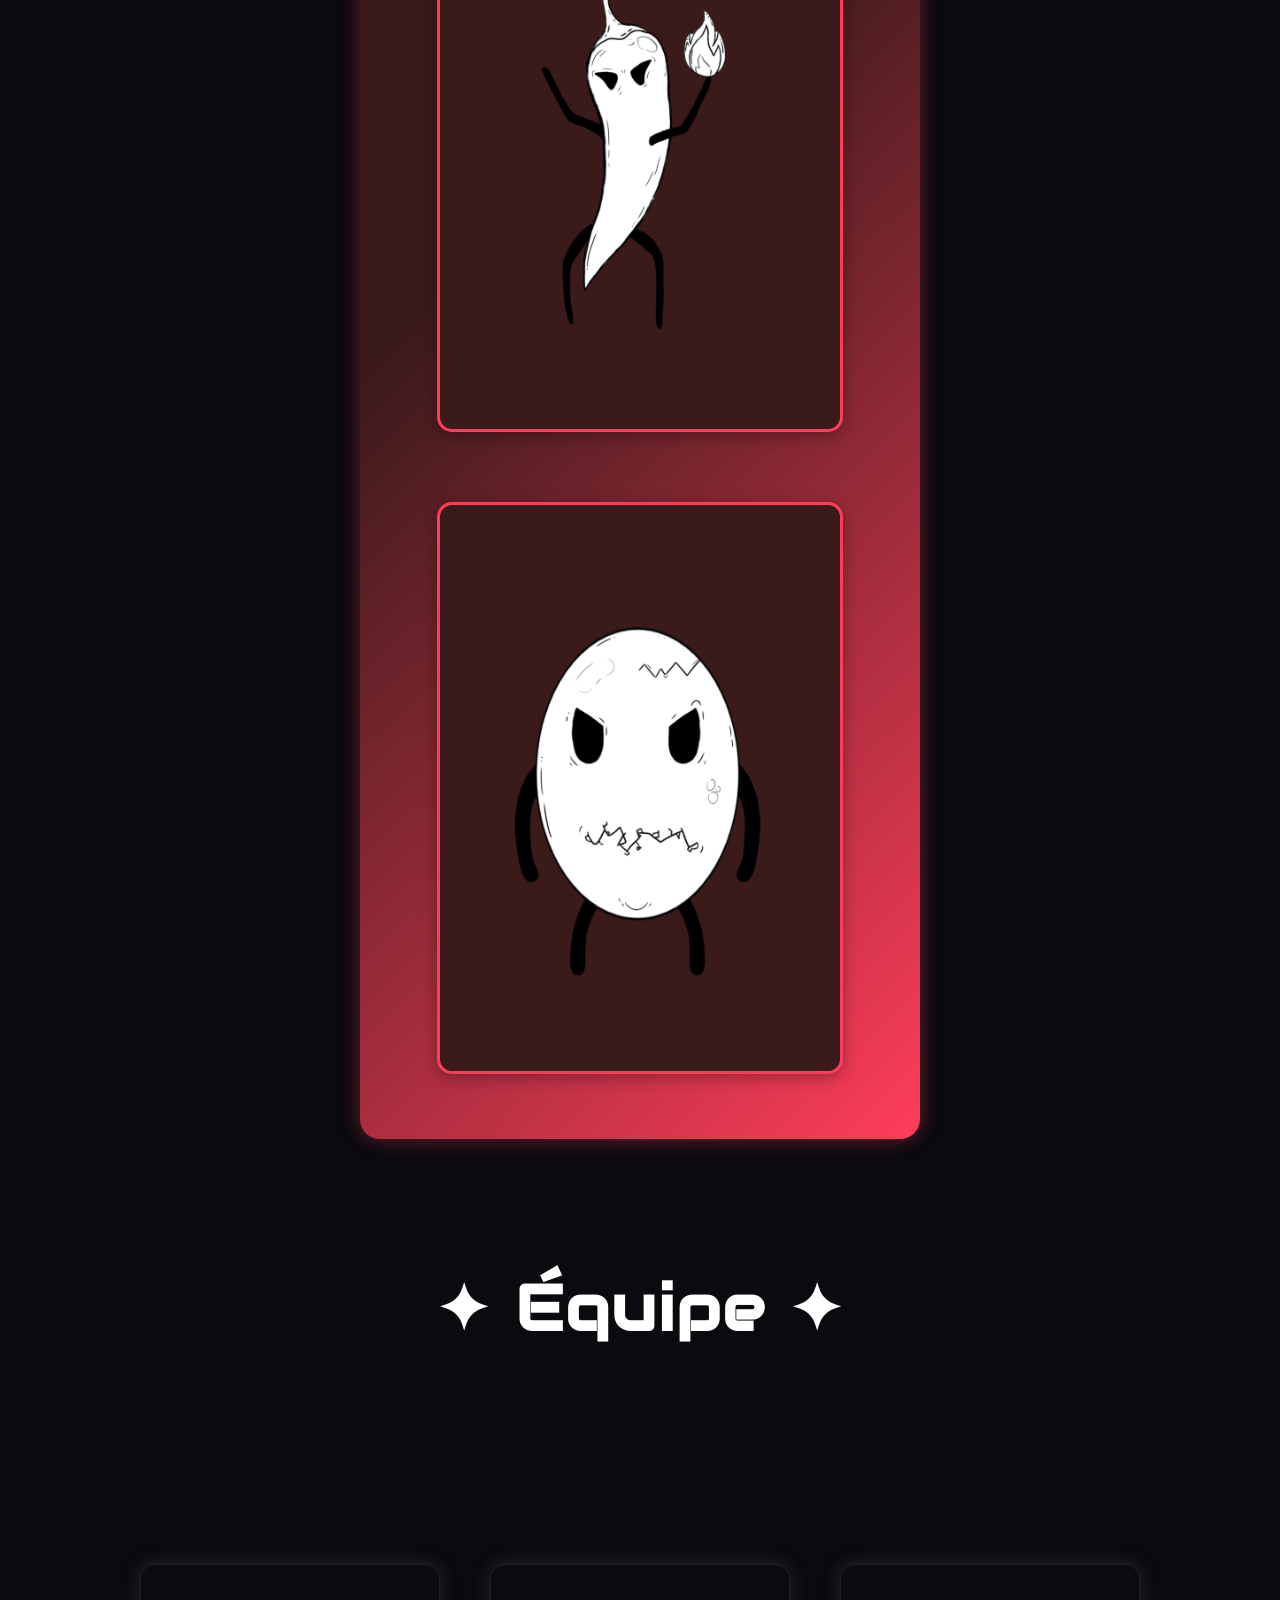
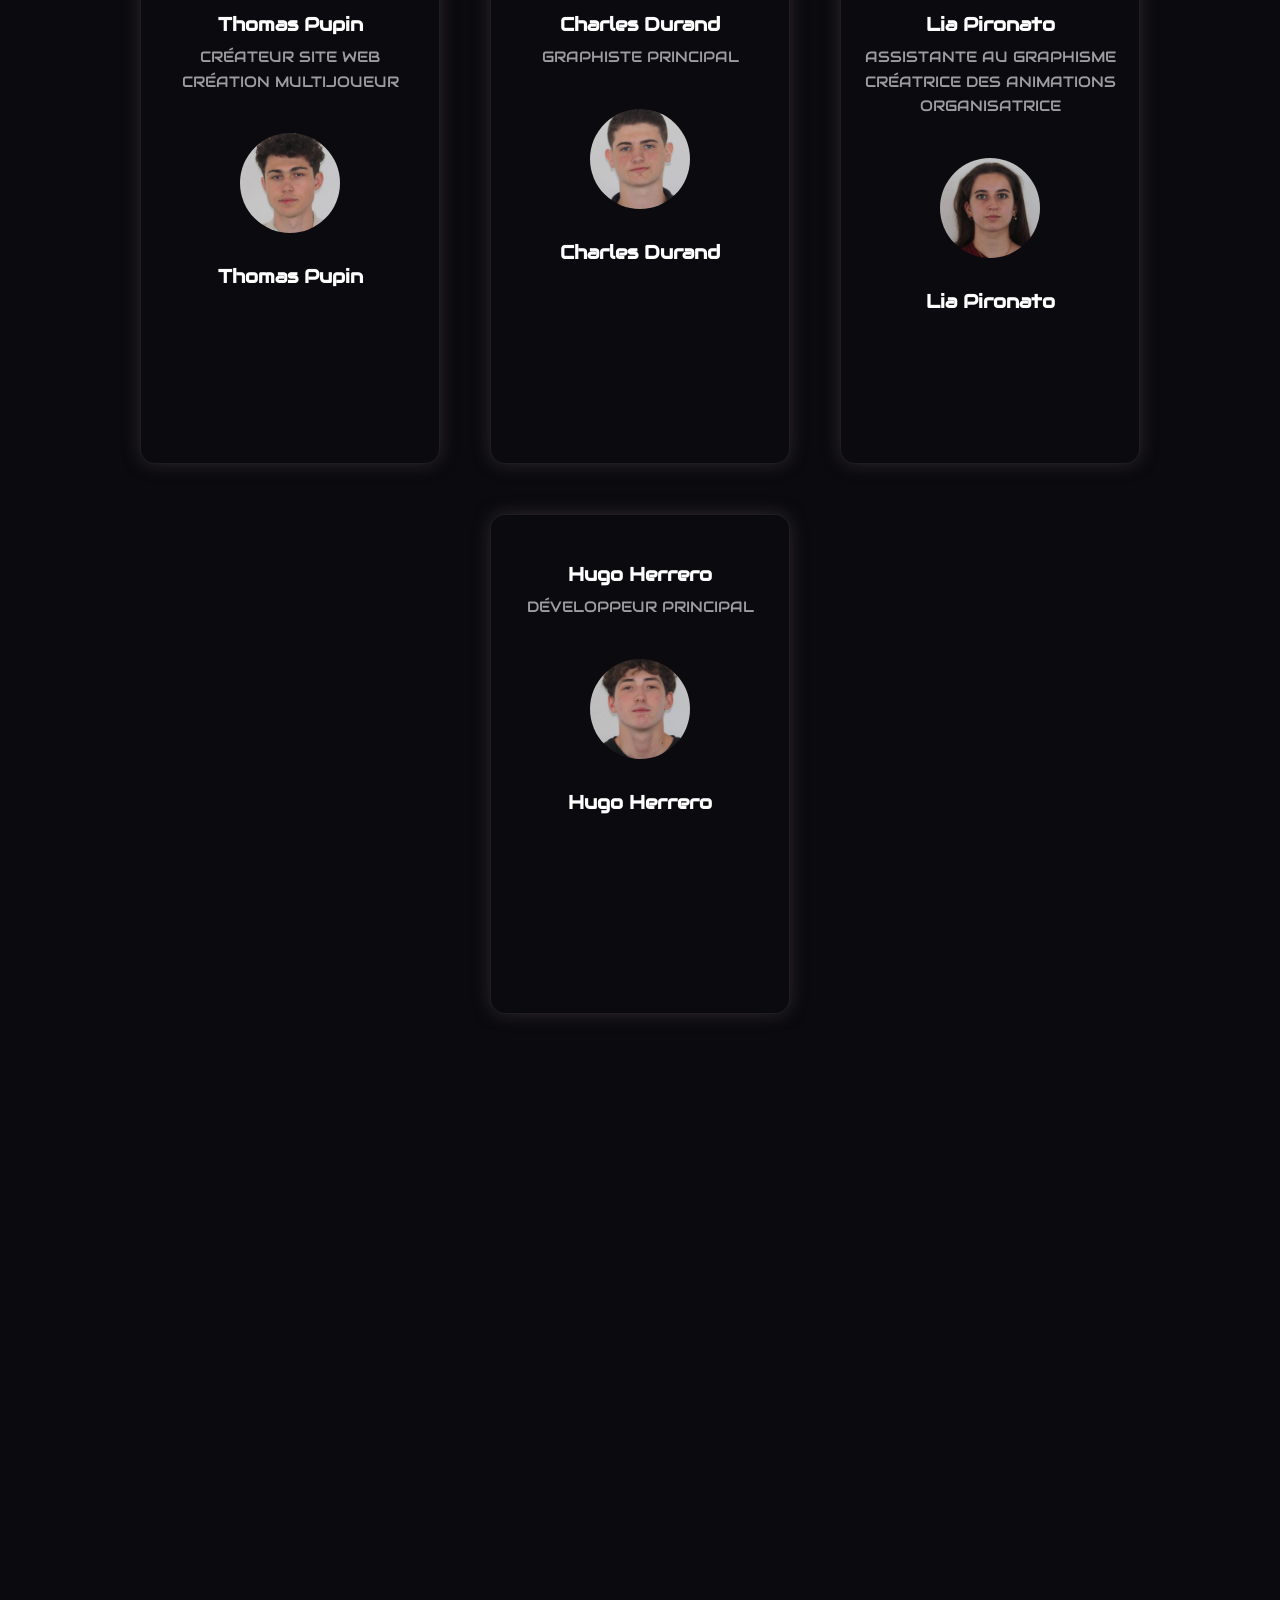
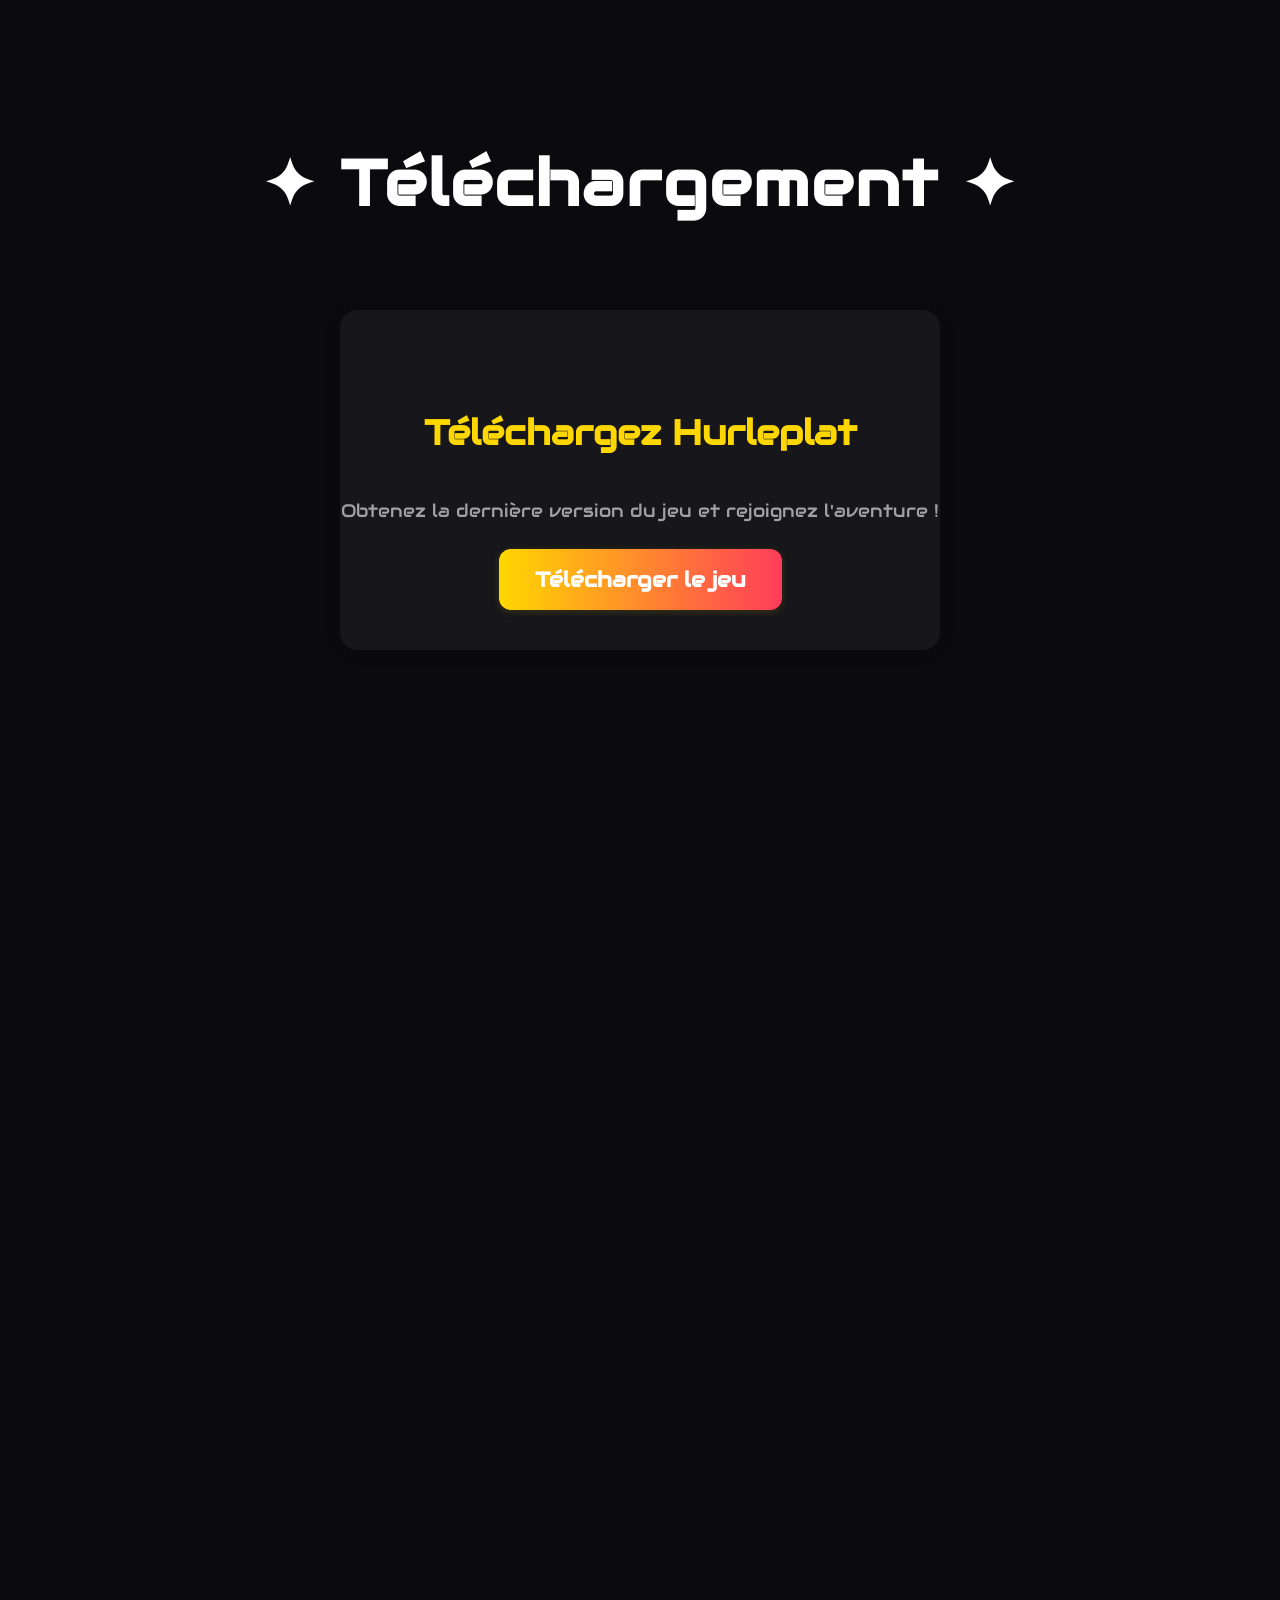
==== commit 5ae4066e: "bug nav bar + téléchargement et footer" ====
--- a/index.html
+++ b/index.html
@@ -5,6 +5,8 @@
   <meta name="viewport" content="width=device-width, initial-scale=1.0">
   <meta name="description" content="Hurleplat : jeu vidéo 2D isométrique cartoon sur la planète K-WOK42. Les cuistots sauvent le monde à la voix !">
   <title>Hurleplat - Planète-restaurant 2D isométrique cartoon</title>
+  
+  
   <link rel="stylesheet" href="style.css">
 
 </head>
@@ -29,10 +31,10 @@
         <span class="close-x">&#10005;</span>
       </button>
       <ul>
-        <li><a href="#Accueil" class="active">Accueil</a></li>
+        <li><a href="#Accueil">Accueil</a></li>
         <li><a href="#univers">Univers</a></li>
         <li><a href="#gameplay">Gameplay</a></li>
-        <li><a href="#personnages">Personnages</a></li>
+        <li><a href="#personnages">Monstres</a></li>
         <li><a href="#equipe">Équipe</a></li> 
         <li><a href="#telechargement" >Téléchargement</a> </li>
       </ul>
@@ -183,7 +185,7 @@
 
       
         <div class="transition transition-3">
-          <h2 class="section-title" >✦  Personnages  ✦</h2>
+          <h2 class="section-title" >✦  Monstres  ✦</h2>
         </div>
         <section class="section section-3" id="personnages">
             <div class="personnages-content">
@@ -232,7 +234,7 @@
             <ul class="three">
               <li class="transition">
                   <span class="transition">
-                  <h3>Thomas Pupin <em> créateur site web , <br> programmer ia , <br> gestion multijoueur</em></h3>
+                  <h3>Thomas Pupin <em> Créateur site web <br> Création multijoueur</em></h3>
                   <img class="mamber-img" src="picture/thomas.pupin.jpg">
                   <h3>Thomas Pupin</h3>
                   </span> 
@@ -240,7 +242,7 @@
               <li class="transition">
                 
                   <span class="transition">
-                  <h3>Charles Durand <em>Front end developer</em></h3>
+                  <h3>Charles Durand <em>graphiste principal</em></h3>
                   <img class="mamber-img" src="picture/charles.durand-odin.jpg">
                   <h3>Charles Durand</h3>
                   </span> 
@@ -248,7 +250,7 @@
               <li class="transition">
                 
                   <span class="transition">
-                  <h3>Lia Pironato <em>Front end developer</em></h3>
+                  <h3>Lia Pironato <em>Assistante au graphisme <br>Créatrice des animations <br> Organisatrice </em></h3>
                   <img class="mamber-img" src="picture/lia.pironato.jpg">
                   <h3>Lia Pironato</h3>
                    </span>
@@ -256,7 +258,7 @@
               <li class="transition">
                 
                   <span class="transition">
-                  <h3>Hugo Herrero <em>Front end developer</em></h3>
+                  <h3>Hugo Herrero <em>développeur principal</em></h3>
                   <img class="mamber-img" src="picture/hugo.herrero.jpg">
                   <h3>Hugo Herrero</h3>
                   </span> 
@@ -274,8 +276,27 @@
         <section class="section section-5" id="telechargement">
 
 
-          
-        </section>
+            <div class="telechargement-content">
+              <h3>Téléchargez Hurleplat</h3>
+              <p>Obtenez la dernière version du jeu et rejoignez l'aventure !</p>
+              <a href="https://example.com/hurleplat.zip" class="btn-telechargement" download>
+                Télécharger le jeu
+              </a>
+            </div>
+        </section>
+      <footer class="footer">
+        <div class="footer-content">
+          <div class="footer-social">
+            <a href="https://twitter.com" target="_blank" aria-label="Twitter"><img src="picture/twitter.png" alt="Twitter"></a>
+            <a href="https://instagram.com" target="_blank" aria-label="Instagram"><img src="picture/instagram.png" alt="Instagram"></a>
+            <a href="mailto:contact@hurleplat.com" aria-label="Email"><img src="picture/mail.png" alt="Mail"></a>
+          </div>
+          <div class="footer-info">
+            <p>&copy; 2026 Hurleplat. Tous droits réservés.</p>
+            <p>Contact : <a href="mailto:contact@hurleplat.com">contact@hurleplat.com</a></p>
+          </div>
+        </div>
+      </footer>
     </div>
 
 
--- a/style.css
+++ b/style.css
@@ -194,10 +194,7 @@
 	text-shadow: none;
 	border-bottom: 2px solid #ff3d1f;
 }
-.navbar .nav-links ul li:first-child a {
-	color: #ff3d1f;
-	font-weight: 500;
-}
+
 
 .navbar .logo {
 	display: flex;
@@ -855,4 +852,84 @@
 .five .transition {
   transition: .5s cubic-bezier(.3, 0, 0, 1.3)
 }
-/* Fin equipe */+/* Fin equipe */
+
+/* Section téléchargement */
+.telechargement-content {
+  display: flex;
+  flex-direction: column;
+  align-items: center;
+  justify-content: center;
+  padding: 60px 0 40px 0;
+  background: var(--bg-glass);
+  border-radius: 18px;
+  box-shadow: 0 2px 16px rgba(0,0,0,0.12);
+  margin: 40px auto 0 auto;
+  max-width: 600px;
+}
+.telechargement-content h3 {
+  font-size: 2.2rem;
+  color: var(--accent-gold);
+  margin-bottom: 18px;
+  font-family: 'Audiowide';
+}
+.telechargement-content p {
+  color: var(--text-secondary);
+  font-size: 1.1rem;
+  margin-bottom: 24px;
+}
+.btn-telechargement {
+  display: inline-block;
+  background: linear-gradient(90deg, var(--accent-gold), var(--accent-red));
+  color: #fff;
+  font-size: 1.3rem;
+  font-family: 'Audiowide';
+  padding: 14px 36px;
+  border-radius: 12px;
+  text-decoration: none;
+  font-weight: bold;
+  box-shadow: 0 2px 8px rgba(255,215,0,0.15);
+  transition: background 0.2s, transform 0.2s;
+}
+.btn-telechargement:hover {
+  background: linear-gradient(90deg, var(--accent-red), var(--accent-gold));
+  transform: scale(1.05);
+}
+
+/* Footer */
+.footer {
+  width: 100vw;
+  background: var(--bg-dark);
+  color: var(--text-secondary);
+  padding: 32px 0 16px 0;
+  margin-top: 0;
+  border-top: 2px solid var(--border-glass);
+}
+.footer-content {
+  display: flex;
+  flex-direction: column;
+  align-items: center;
+  gap: 18px;
+}
+.footer-social {
+  display: flex;
+  gap: 24px;
+  margin-bottom: 12px;
+}
+.footer-social img {
+  width: 36px;
+  height: 36px;
+  filter: grayscale(0.2) brightness(1.2);
+  transition: filter 0.2s;
+}
+.footer-social a:hover img {
+  filter: none;
+}
+.footer-info {
+  text-align: center;
+  font-size: 1rem;
+}
+.footer-info a {
+  color: var(--accent-gold);
+  text-decoration: underline;
+}
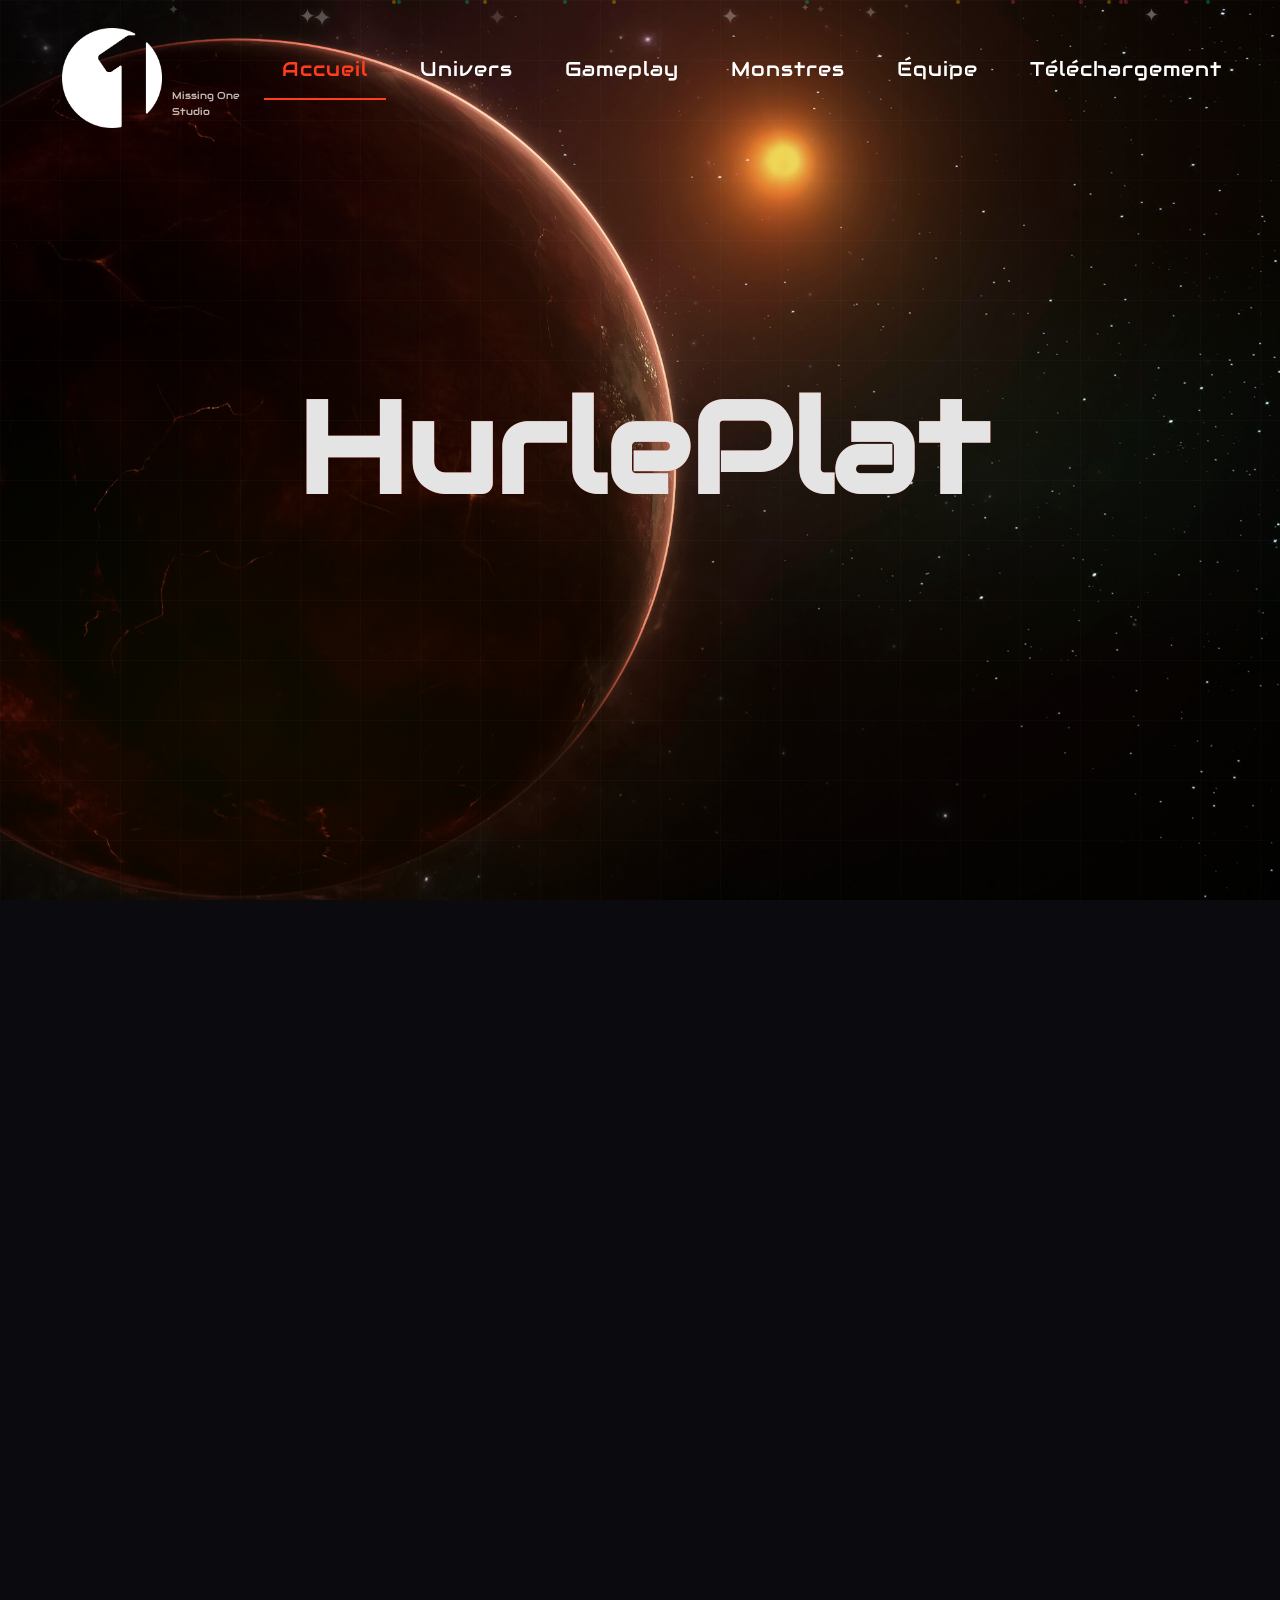
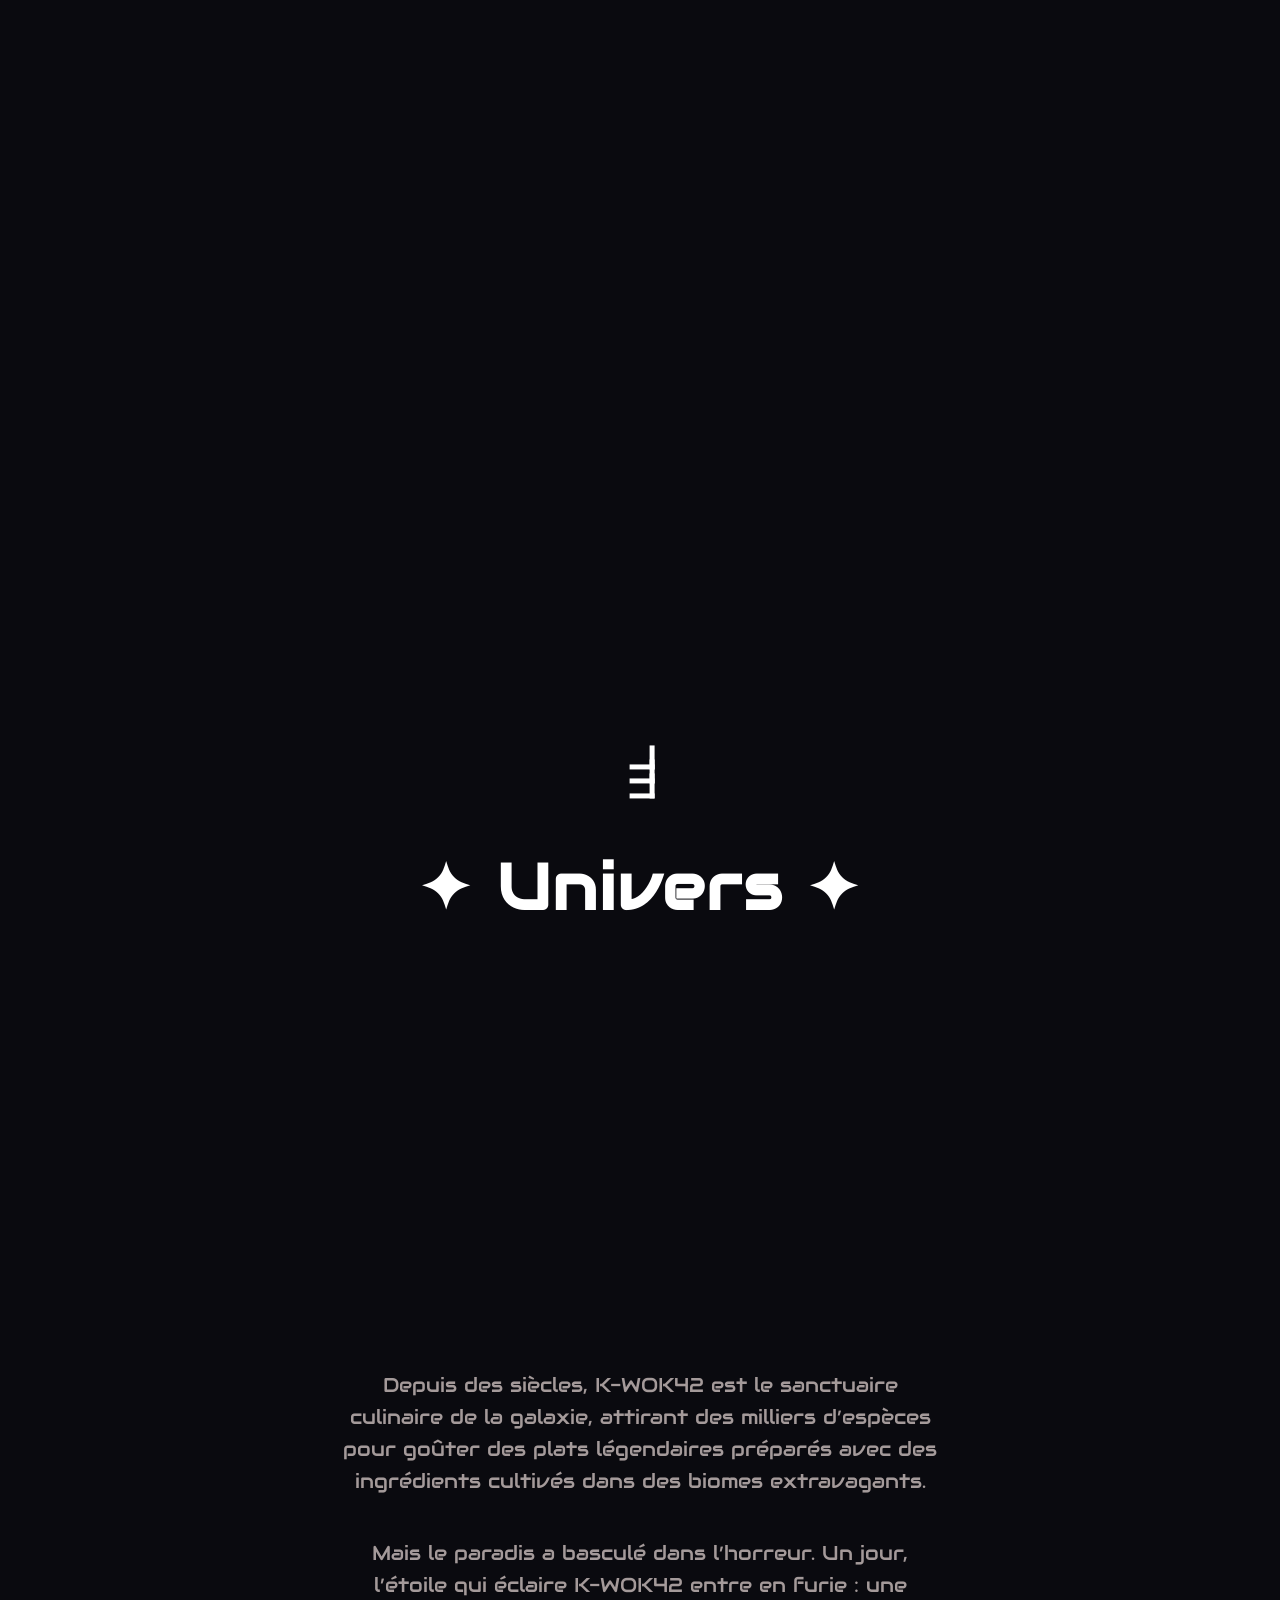
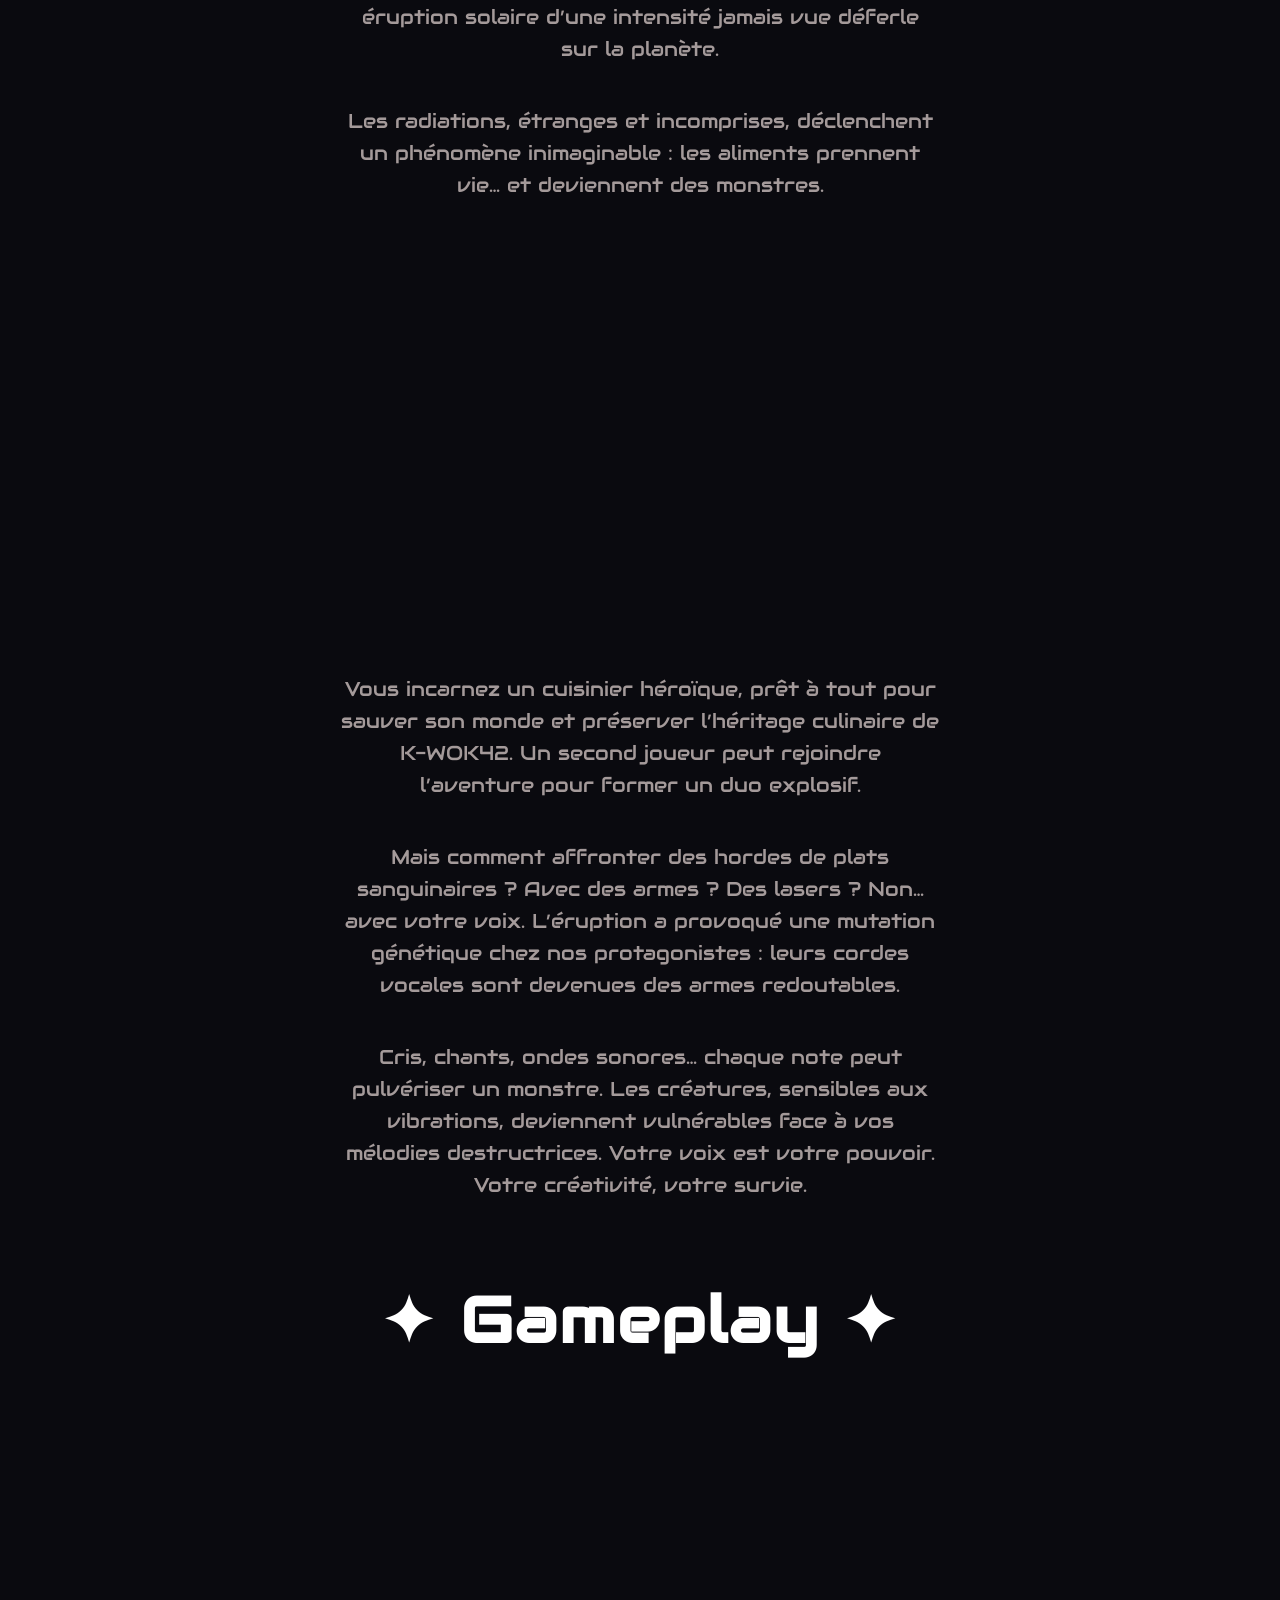
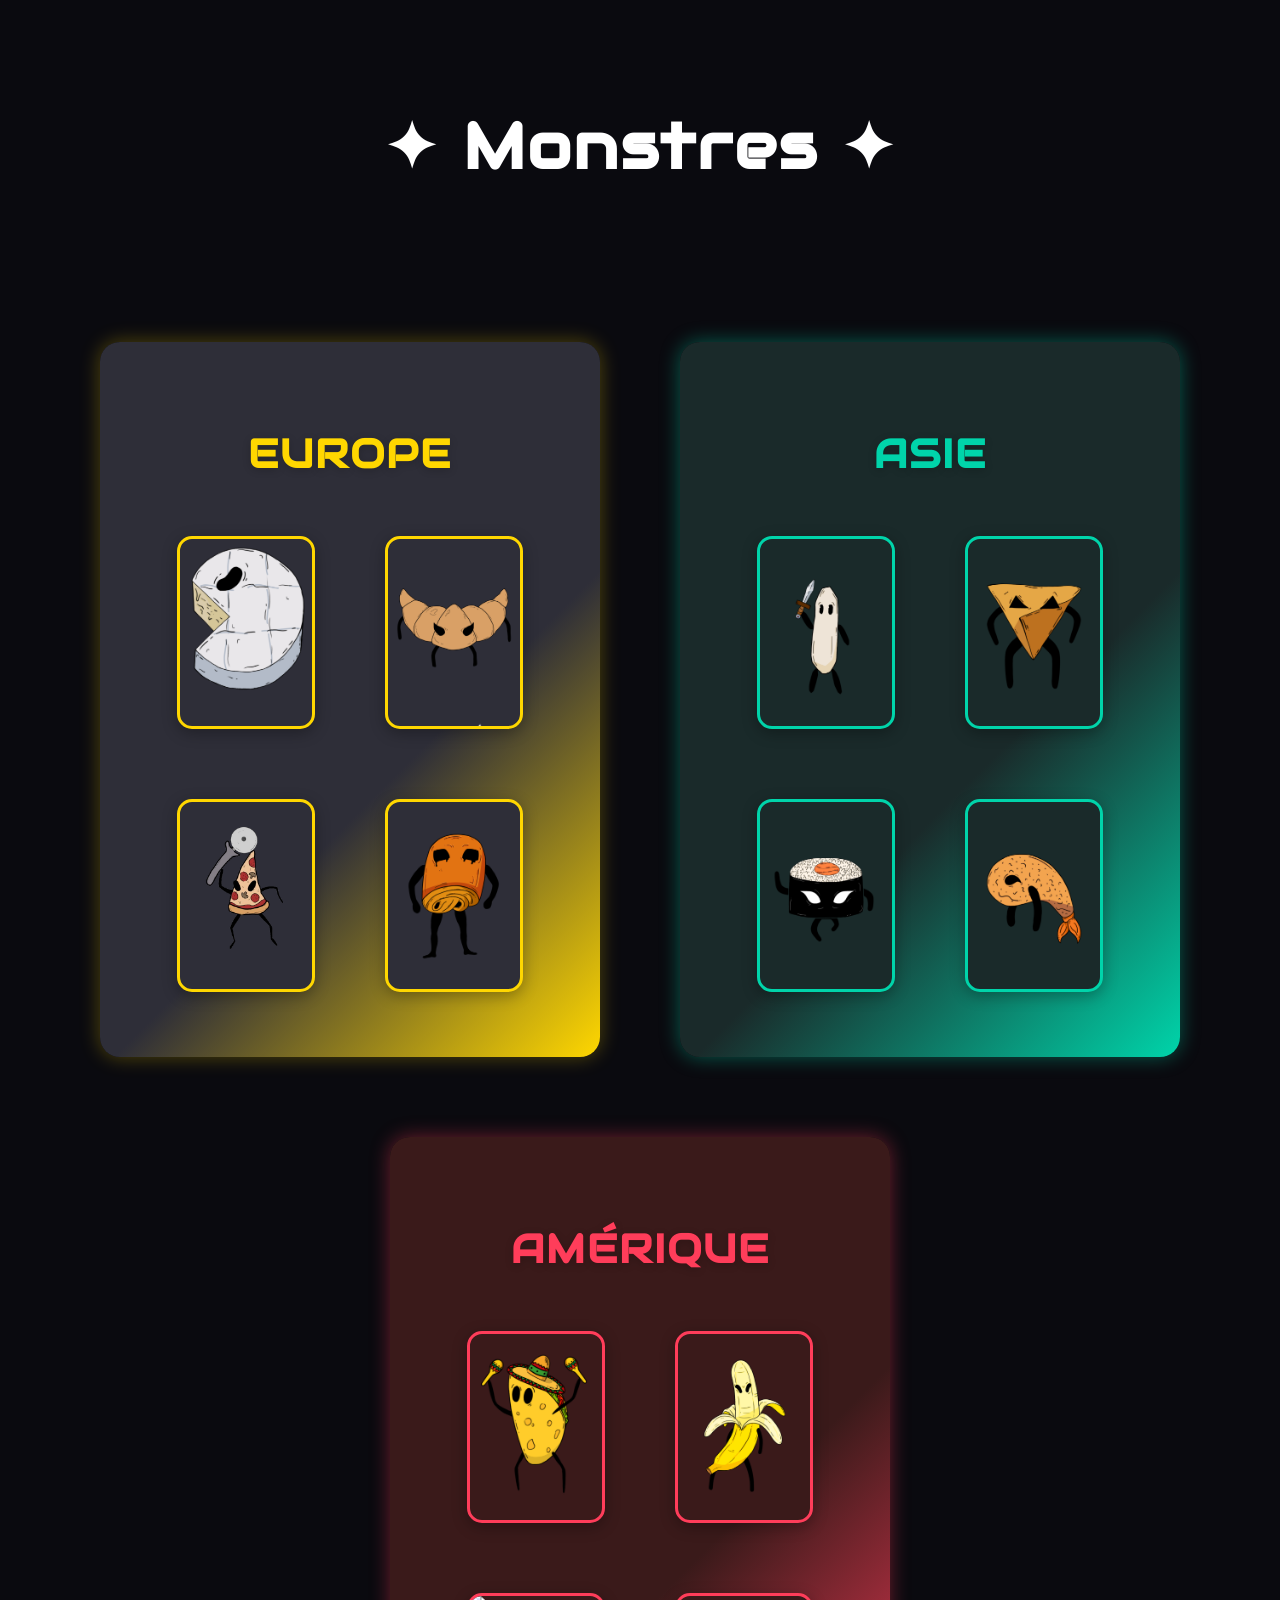
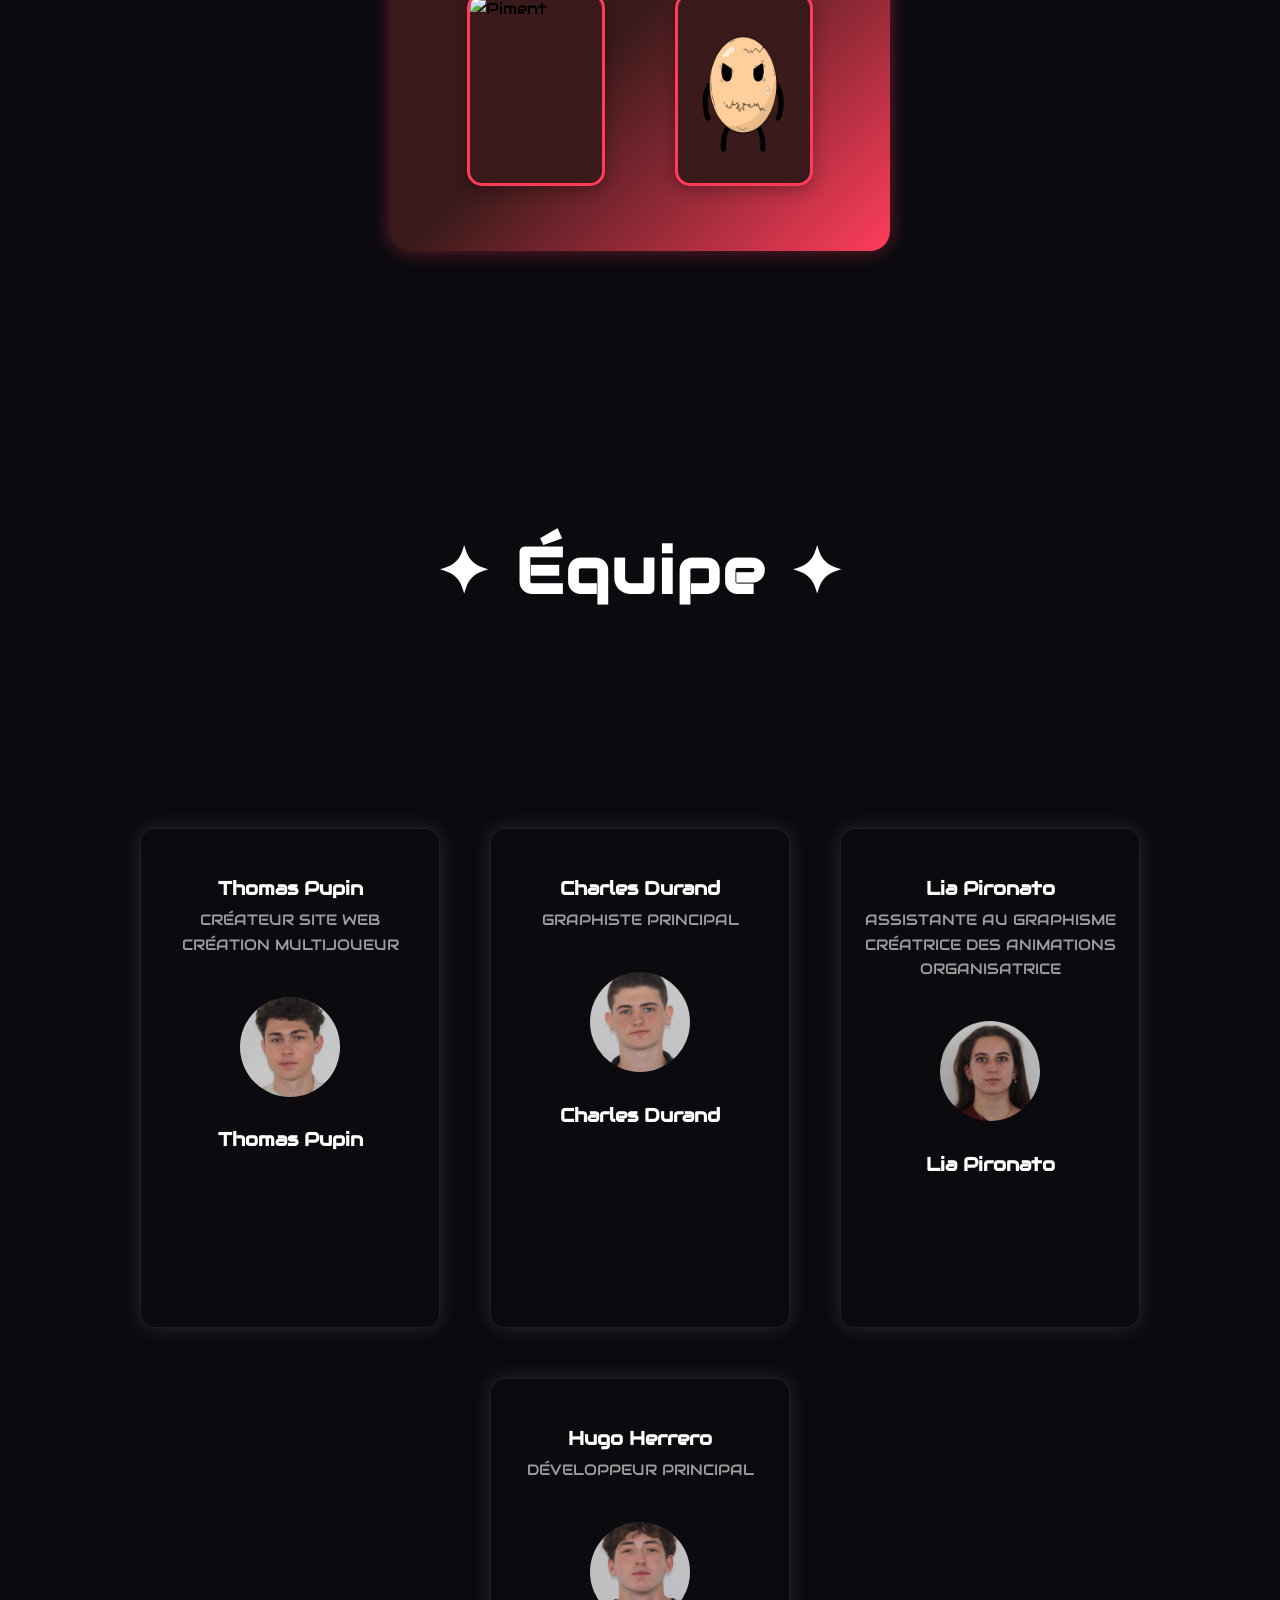
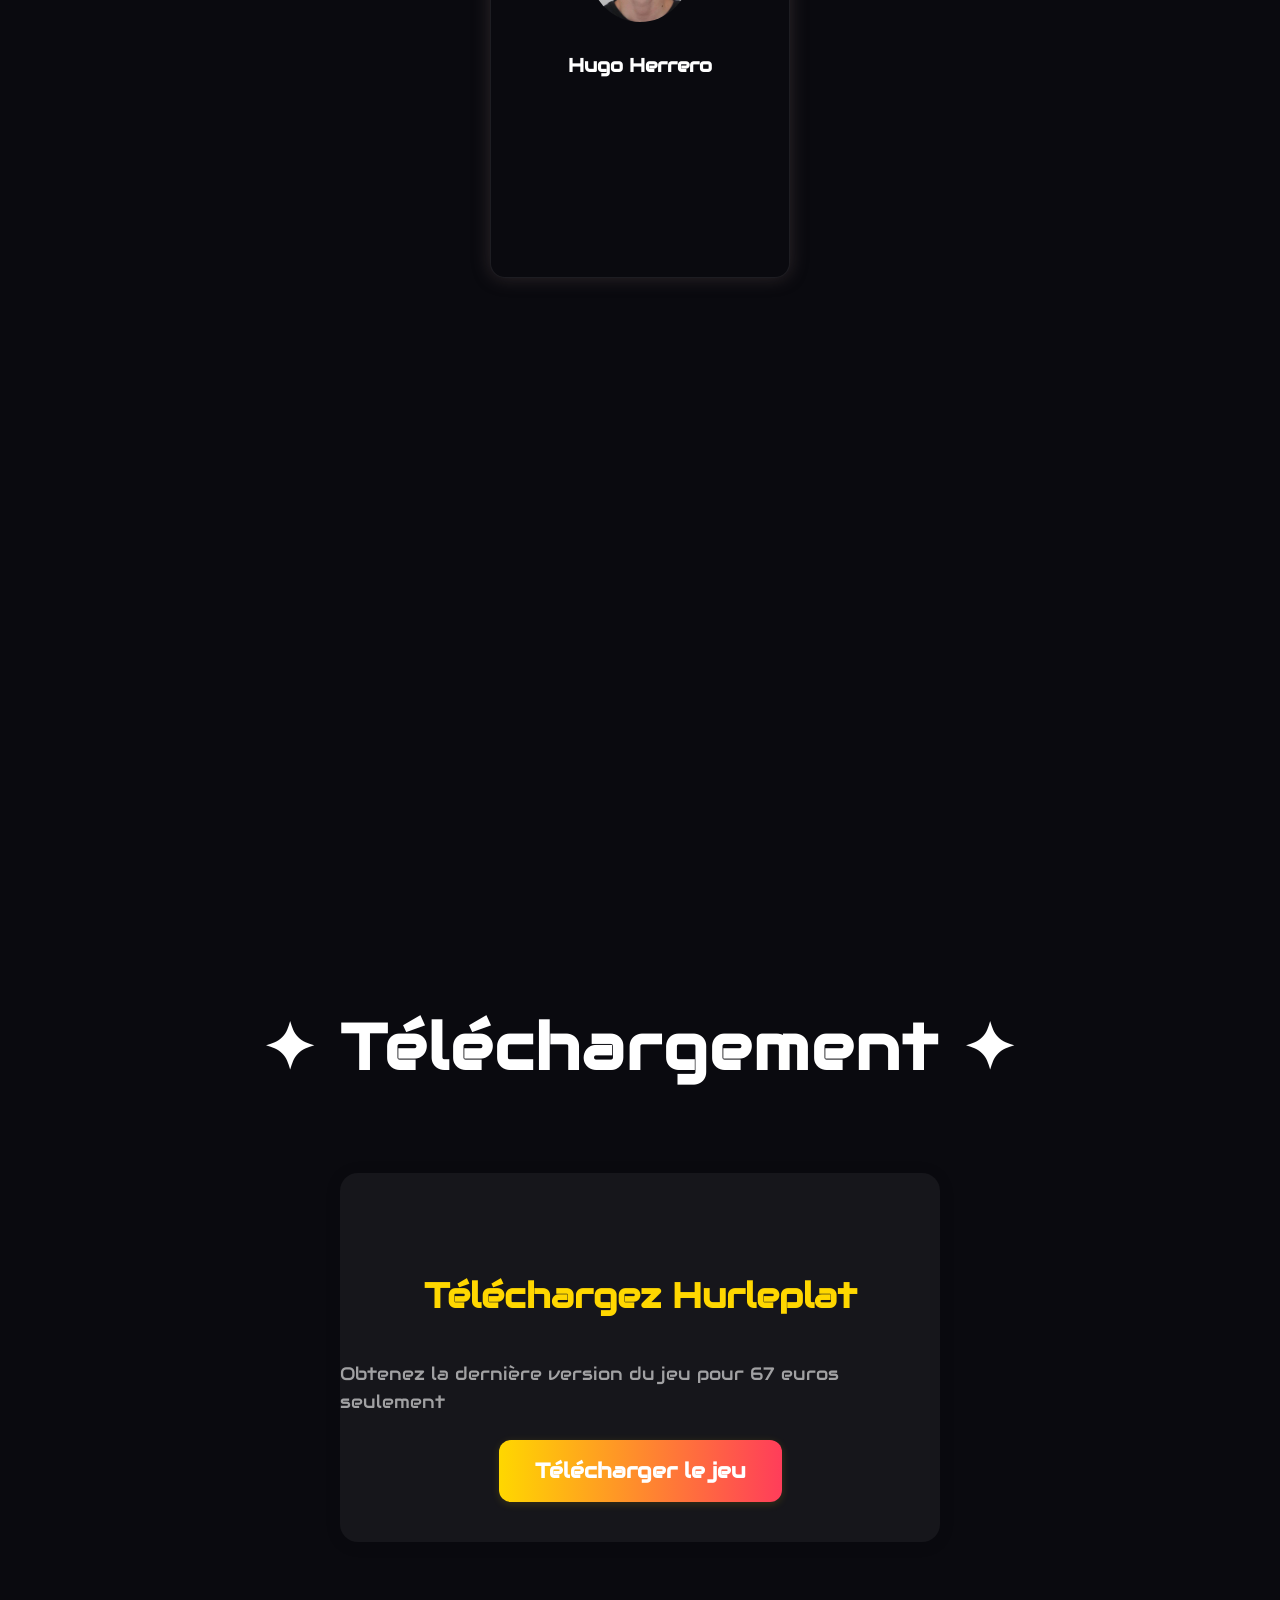
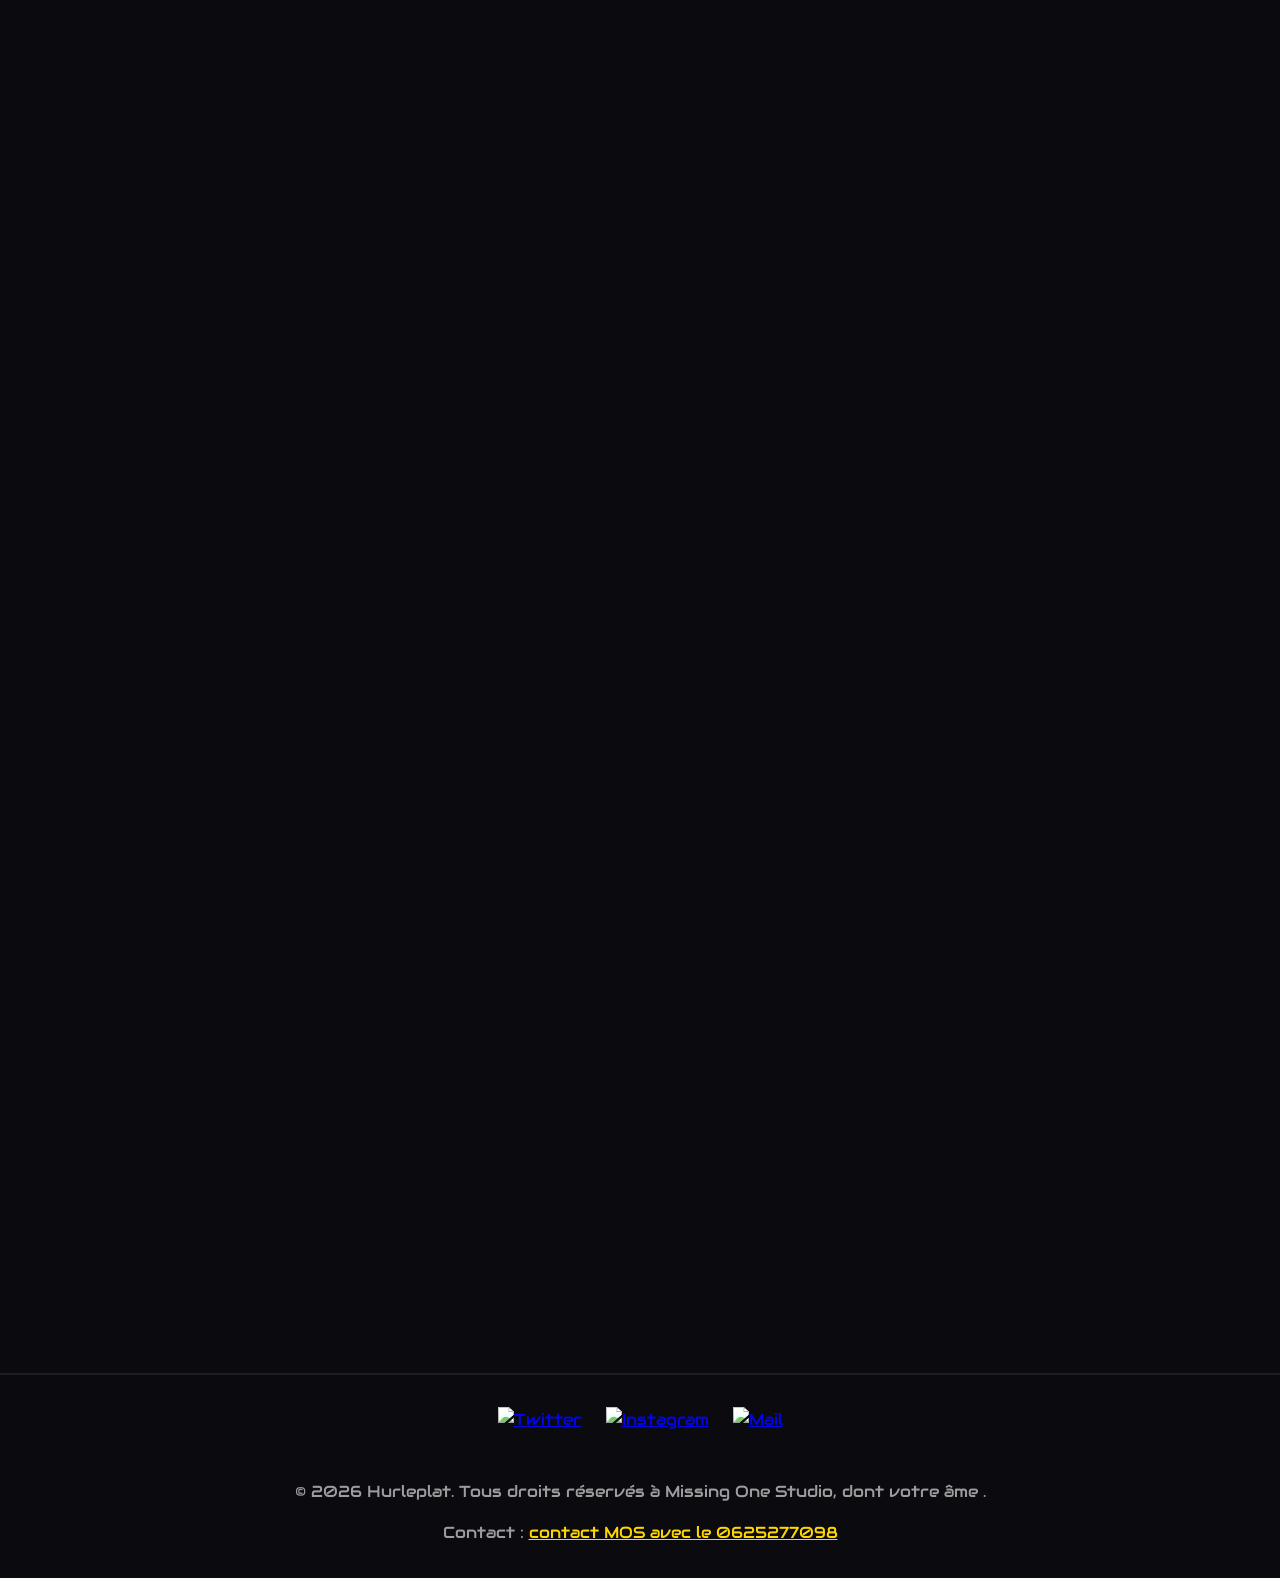
==== commit 851b48e4: "la c'est la bonne" ====
--- a/index.html
+++ b/index.html
@@ -1,312 +1,311 @@
-<!DOCTYPE html>
-<html lang="fr">
-<head>
-  <meta charset="UTF-8">
-  <meta name="viewport" content="width=device-width, initial-scale=1.0">
-  <meta name="description" content="Hurleplat : jeu vidéo 2D isométrique cartoon sur la planète K-WOK42. Les cuistots sauvent le monde à la voix !">
-  <title>Hurleplat - Planète-restaurant 2D isométrique cartoon</title>
-  
-  
-  <link rel="stylesheet" href="style.css">
-
-</head>
-
-
-
-<body> 
-  
-  <div class="bg-planete" id="bg-planete"></div>
-  <div class="bg-fond" id="bg-fond"></div>
-  <div class="grid-bg"></div>
-  <div class="particles" id="particles"></div>
-
-
-  <navigation class="navbar">
-    <div class="logo">
-      <img src="picture/WHITE-Logo-MOS.png" alt="Logo Hurleplat" class="logo-img">
-      <p class="MOS">Missing One Studio</p>
-    </div>
-    <div class="nav-links">
-      <button class="mobile-menu-close" style="display:none" aria-label="Fermer le menu">
-        <span class="close-x">&#10005;</span>
-      </button>
-      <ul>
-        <li><a href="#Accueil">Accueil</a></li>
-        <li><a href="#univers">Univers</a></li>
-        <li><a href="#gameplay">Gameplay</a></li>
-        <li><a href="#personnages">Monstres</a></li>
-        <li><a href="#equipe">Équipe</a></li> 
-        <li><a href="#telechargement" >Téléchargement</a> </li>
-      </ul>
-    </div>
-    <img src="picture/menu-btn.png" alt="Menu" class="menu-icon" >
-  </navigation>
-
- 
-  <main>
-
-    <section class="section section-1" id="Accueil">
-
-
-              <div class="titre " id="text">
-                <!-- c'est fait avec le js le titre  -->  
-              </div>
-
-              <div class="arrows">
-               <a href="#univers">
-                  <span></span>
-                  <span></span>
-                  <span></span>
-                </a>
-              </div>
-              <div class="arrows-sentinel" aria-hidden="true"></div>
-    </section>
-
-
-
-    <div class="conteneur-sections">
-        <div class="transition transition-1" >
-          <h2 class="section-title"  >✦  Univers  ✦</h2>
-        </div>
-
-        <!-- Section 2 -->
-        <section class="section section-2" id="univers">
-            <div class="vorn-section" id="section1">
-                    <div class="vorn-content vorn-left-slide"> 
-
-    Bienvenue dans le système solaire d’Andromia, à des millions d’années-lumière de la Terre.
-    Au cœur de ce système trône K-WOK42, une planète unique en son genre : un monde entièrement 
-    dédié à la gastronomie.
-                    </div>
-            </div>
-            <div class="vorn-section" id="section2">
-                    <div class="vorn-content vorn-left-slide"> 
-
-    Ici, la cuisine n’est pas qu’un art, c’est une religion. 
-    Les continents sont des marchés géants, les océans regorgent d’épices vivantes, 
-    et les montagnes sont sculptées en fours titanesques.
-
-                    </div>
-            </div>
-                <div class="vorn-section" id="section3">
-                        <div class="vorn-content vorn-left-slide"> 
-        Depuis des siècles, K-WOK42 
-        est le sanctuaire culinaire de la galaxie, attirant des milliers d’espèces pour goûter
-        des plats légendaires préparés avec des ingrédients cultivés dans des biomes extravagants.
-
-                        </div>
-                </div>
-            <div class="vorn-section" id="section4">
-                    <div class="vorn-content vorn-left-slide"> 
-    Mais le paradis a basculé dans l’horreur.
-    Un jour, l’étoile qui éclaire K-WOK42 entre en furie : une éruption solaire d’une intensité 
-    jamais vue déferle sur la planète.
-                    </div>  
-
-            </div>
-                <div class="vorn-section" id="section5">
-                    <div class="vorn-content vorn-left-slide">
-
-
-
-    Les radiations, étranges et incomprises, déclenchent un phénomène 
-    inimaginable : les aliments prennent vie… et deviennent des monstres. 
-
-                    </div>
-
-                </div>
-                <div class="vorn-section" id="section6">
-                    <div class="vorn-content vorn-left-slide">
-
-    Des fruits carnivores bondissent 
-    hors des vergers, des soupes mutantes rampent dans les rues, des steaks géants hurlent à la lune. 
-    La planète-restaurant, jadis symbole de partage et de convivialité, se transforme en un cauchemar 
-    gastronomique.
-
-                  
-                  </div>
-                </div>
-                <div class="vorn-section" id="section7">
-                    <div class="vorn-content vorn-left-slide"> 
-
-
-    Les systèmes de défense n’ont pas eu le temps de réagir. Une seule chance subsiste 
-    : atteindre le Centre de Défense Anti-Éruptions, enfoui au cœur du continent principal,
-    pour stopper la propagation des radiations. Et c’est là que vous entrez en scène.
-
-
-                    </div>
-                </div>
-                <div class="vorn-section" id="section8">
-                    <div class="vorn-content vorn-left-slide"> 
-
-    Vous incarnez un cuisinier héroïque, prêt à tout pour sauver son monde et 
-    préserver l’héritage culinaire de K-WOK42. Un second joueur peut rejoindre 
-    l’aventure pour former un duo explosif.
-
-                    </div>  
-
-                </div>
-                <div class="vorn-section" id="section9">
-                    <div class="vorn-content vorn-left-slide">
-
-    Mais comment affronter des hordes de 
-    plats sanguinaires ? Avec des armes ? Des lasers ? Non… avec votre voix.
-    L’éruption a provoqué une mutation génétique chez nos protagonistes : leurs
-    cordes vocales sont devenues des armes redoutables.
-                    </div>
-                </div>
-                <div class="vorn-section" id="section10">
-                    <div class="vorn-content vorn-left-slide">
-    
-    Cris, chants, ondes sonores… 
-    chaque note peut pulvériser un monstre. Les créatures, sensibles aux vibrations, 
-    deviennent vulnérables face à vos mélodies destructrices. Votre voix est votre pouvoir.
-    Votre créativité, votre survie.  
-                    </div>
-                </div>
-            </div>
-        </section>
-    </div>
-
-    <div class="conteneur-sections">
-        <!-- Transition 2 -->
-        <div class="transition transition-2" >
-          <h2 class="section-title" >✦  Gameplay  ✦</h2>
-
-        </div>
-        <section class="section section-2" id="gameplay">
-
-        </section>
-    </div>  
-
-    <div class="conteneur-sections" >
-        <!-- Transition 3 -->
-
-      
-        <div class="transition transition-3">
-          <h2 class="section-title" >✦  Monstres  ✦</h2>
-        </div>
-        <section class="section section-3" id="personnages">
-            <div class="personnages-content">
-                <div class="continent europe">
-                    <h3>EUROPE</h3>
-                    <div class="images">
-                        <img src="picture/mobs_b/camembert.png" alt="Camembert" class="image-personnage">
-                        <img src="picture/mobs_b/Croissant.png" alt="Croissant" class="image-personnage">
-                        <img src="picture/mobs_b/pizza.png" alt="Pizza" class="image-personnage">
-                        <img src="picture/mobs_b/Pain au chocolat.png" alt="Pain au chocolat" class="image-personnage">
-                    </div>
-                </div>
-                <div class="continent asie">
-                    <h3>ASIE</h3>
-                    <div class="images">
-                        <img src="picture/mobs_b/Riz.png" alt="Riz" class="image-personnage">
-                        <img src="picture/mobs_b/Samoussa.png" alt="Samoussa" class="image-personnage">
-                        <img src="picture/mobs_b/Sushi.png" alt="Sushi" class="image-personnage">
-                        <img src="picture/mobs_b/Beignet de crevette.png" alt="Beignet de crevette" class="image-personnage">
-                    </div>
-                </div>
-                <div class="continent amerique">
-                    <h3>AMÉRIQUE</h3>
-                    <div class="images">
-                        <img src="picture/mobs_b/tacos.png" alt="Tacos" class="image-personnage">
-                        
-                        <img src="picture/mobs_b/Banane.png" alt="Banane" class="image-personnage">
-                        <img src="picture/mobs_b/Piment.png" alt="Piment" class="image-personnage">
-                        <img src="picture/mobs_b/Oeuf.png" alt="Oeuf" class="image-personnage">
-                    </div>
-                </div>
-            </div>
-
-        </section>
-    </div>
-
-
-    <div class="conteneur-sections">
-        
-        <!-- Transition 4 -->
-        <div class="transition transition-4">
-          <h2 class="section-title">✦  Équipe  ✦</h2>
-        </div>
-        <!-- Section 4 -->
-        <section class="section section-4" id="equipe">
-            <ul class="three">
-              <li class="transition">
-                  <span class="transition">
-                  <h3>Thomas Pupin <em> Créateur site web <br> Création multijoueur</em></h3>
-                  <img class="mamber-img" src="picture/thomas.pupin.jpg">
-                  <h3>Thomas Pupin</h3>
-                  </span> 
-              </li>
-              <li class="transition">
-                
-                  <span class="transition">
-                  <h3>Charles Durand <em>graphiste principal</em></h3>
-                  <img class="mamber-img" src="picture/charles.durand-odin.jpg">
-                  <h3>Charles Durand</h3>
-                  </span> 
-              </li>
-              <li class="transition">
-                
-                  <span class="transition">
-                  <h3>Lia Pironato <em>Assistante au graphisme <br>Créatrice des animations <br> Organisatrice </em></h3>
-                  <img class="mamber-img" src="picture/lia.pironato.jpg">
-                  <h3>Lia Pironato</h3>
-                   </span>
-              </li>
-              <li class="transition">
-                
-                  <span class="transition">
-                  <h3>Hugo Herrero <em>développeur principal</em></h3>
-                  <img class="mamber-img" src="picture/hugo.herrero.jpg">
-                  <h3>Hugo Herrero</h3>
-                  </span> 
-              </li>
-            </ul>
-        </section>
-    </div>
-    <div class="conteneur-sections">
-        
-        <!-- Transition 5 -->
-        <div class="transition transition-5">
-          <h2 class="section-title" >✦  Téléchargement  ✦</h2>
-        </div>
-        <!-- Section 5 -->
-        <section class="section section-5" id="telechargement">
-
-
-            <div class="telechargement-content">
-              <h3>Téléchargez Hurleplat</h3>
-              <p>Obtenez la dernière version du jeu et rejoignez l'aventure !</p>
-              <a href="https://example.com/hurleplat.zip" class="btn-telechargement" download>
-                Télécharger le jeu
-              </a>
-            </div>
-        </section>
-      <footer class="footer">
-        <div class="footer-content">
-          <div class="footer-social">
-            <a href="https://twitter.com" target="_blank" aria-label="Twitter"><img src="picture/twitter.png" alt="Twitter"></a>
-            <a href="https://instagram.com" target="_blank" aria-label="Instagram"><img src="picture/instagram.png" alt="Instagram"></a>
-            <a href="mailto:contact@hurleplat.com" aria-label="Email"><img src="picture/mail.png" alt="Mail"></a>
-          </div>
-          <div class="footer-info">
-            <p>&copy; 2026 Hurleplat. Tous droits réservés.</p>
-            <p>Contact : <a href="mailto:contact@hurleplat.com">contact@hurleplat.com</a></p>
-          </div>
-        </div>
-      </footer>
-    </div>
-
-
-
-
-  
-  </main>
-
-  
-  <script src="script.js"></script>
-</body>
-</html>
-
+<!DOCTYPE html>
+<html lang="fr">
+<head>
+  <meta charset="UTF-8">
+  <meta name="viewport" content="width=device-width, initial-scale=1.0">
+  <title>Hurleplat</title>
+  
+  
+  <link rel="stylesheet" href="style.css">
+
+</head>
+
+
+
+<body> 
+  
+  <div class="bg-planete" id="bg-planete"></div>
+  <div class="bg-fond" id="bg-fond"></div>
+  <div class="grid-bg"></div>
+  <div class="particles" id="particles"></div>
+
+
+  <navigation class="navbar">
+    <div class="logo">
+      <img src="picture/WHITE-Logo-MOS.png" alt="Logo Hurleplat" class="logo-img">
+      <p class="MOS">Missing One Studio</p>
+    </div>
+    <div class="nav-links">
+      <button class="mobile-menu-close" style="display:none" aria-label="Fermer le menu">
+        <span class="close-x">&#10005;</span>
+      </button>
+      <ul>
+        <li><a href="#Accueil">Accueil</a></li>
+        <li><a href="#univers">Univers</a></li>
+        <li><a href="#gameplay">Gameplay</a></li>
+        <li><a href="#personnages">Monstres</a></li>
+        <li><a href="#equipe">Équipe</a></li> 
+        <li><a href="#telechargement" >Téléchargement</a> </li>
+      </ul>
+    </div>
+    <img src="picture/menu-btn.png" alt="Menu" class="menu-icon" >
+  </navigation>
+
+ 
+  <main>
+
+    <section class="section section-1" id="Accueil">
+
+
+              <div class="titre " id="text">
+                <!-- c'est fait avec le js le titre  -->  
+              </div>
+              <h1 class="titre-mobile">Hurle<span>Plat</span></h1>
+
+              <div class="arrows">
+               <a href="#univers">
+                  <span></span>
+                  <span></span>
+                  <span></span>
+                </a>
+              </div>
+              <div class="arrows-sentinel" aria-hidden="true"></div>
+    </section>
+
+
+
+    <div class="conteneur-sections">
+        <div class="transition transition-1" >
+          <h2 class="section-title"  >✦  Univers  ✦</h2>
+        </div>
+
+        <!-- Section 2 -->
+        <section class="section section-2" id="univers">
+            <div class="vorn-section" id="section1">
+                    <div class="vorn-content vorn-left-slide"> 
+
+    Bienvenue dans le système solaire d’Andromia, à des millions d’années-lumière de la Terre.
+    Au cœur de ce système trône K-WOK42, une planète unique en son genre : un monde entièrement 
+    dédié à la gastronomie.
+                    </div>
+            </div>
+            <div class="vorn-section" id="section2">
+                    <div class="vorn-content vorn-left-slide"> 
+
+    Ici, la cuisine n’est pas qu’un art, c’est une religion. 
+    Les continents sont des marchés géants, les océans regorgent d’épices vivantes, 
+    et les montagnes sont sculptées en fours titanesques.
+
+                    </div>
+            </div>
+                <div class="vorn-section" id="section3">
+                        <div class="vorn-content vorn-left-slide"> 
+        Depuis des siècles, K-WOK42 
+        est le sanctuaire culinaire de la galaxie, attirant des milliers d’espèces pour goûter
+        des plats légendaires préparés avec des ingrédients cultivés dans des biomes extravagants.
+
+                        </div>
+                </div>
+            <div class="vorn-section" id="section4">
+                    <div class="vorn-content vorn-left-slide"> 
+    Mais le paradis a basculé dans l’horreur.
+    Un jour, l’étoile qui éclaire K-WOK42 entre en furie : une éruption solaire d’une intensité 
+    jamais vue déferle sur la planète.
+                    </div>  
+
+            </div>
+                <div class="vorn-section" id="section5">
+                    <div class="vorn-content vorn-left-slide">
+
+
+
+    Les radiations, étranges et incomprises, déclenchent un phénomène 
+    inimaginable : les aliments prennent vie… et deviennent des monstres. 
+
+                    </div>
+
+                </div>
+                <div class="vorn-section" id="section6">
+                    <div class="vorn-content vorn-left-slide">
+
+    Des fruits carnivores bondissent 
+    hors des vergers, des soupes mutantes rampent dans les rues, des steaks géants hurlent à la lune. 
+    La planète-restaurant, jadis symbole de partage et de convivialité, se transforme en un cauchemar 
+    gastronomique.
+
+                  
+                  </div>
+                </div>
+                <div class="vorn-section" id="section7">
+                    <div class="vorn-content vorn-left-slide"> 
+
+
+    Les systèmes de défense n’ont pas eu le temps de réagir. Une seule chance subsiste 
+    : atteindre le Centre de Défense Anti-Éruptions, enfoui au cœur du continent principal,
+    pour stopper la propagation des radiations. Et c’est là que vous entrez en scène.
+
+
+                    </div>
+                </div>
+                <div class="vorn-section" id="section8">
+                    <div class="vorn-content vorn-left-slide"> 
+
+    Vous incarnez un cuisinier héroïque, prêt à tout pour sauver son monde et 
+    préserver l’héritage culinaire de K-WOK42. Un second joueur peut rejoindre 
+    l’aventure pour former un duo explosif.
+
+                    </div>  
+
+                </div>
+                <div class="vorn-section" id="section9">
+                    <div class="vorn-content vorn-left-slide">
+
+    Mais comment affronter des hordes de 
+    plats sanguinaires ? Avec des armes ? Des lasers ? Non… avec votre voix.
+    L’éruption a provoqué une mutation génétique chez nos protagonistes : leurs
+    cordes vocales sont devenues des armes redoutables.
+                    </div>
+                </div>
+                <div class="vorn-section" id="section10">
+                    <div class="vorn-content vorn-left-slide">
+    
+    Cris, chants, ondes sonores… 
+    chaque note peut pulvériser un monstre. Les créatures, sensibles aux vibrations, 
+    deviennent vulnérables face à vos mélodies destructrices. Votre voix est votre pouvoir.
+    Votre créativité, votre survie.  
+                    </div>
+                </div>
+            </div>
+        </section>
+    </div>
+
+    <div class="conteneur-sections">
+    
+        <div class="transition transition-2" >
+          <h2 class="section-title" >✦  Gameplay  ✦</h2>
+
+        </div>
+        <section class="section section-2" id="gameplay">
+
+        </section>
+    </div>  
+
+    <div class="conteneur-sections" >
+
+
+      
+        <div class="transition transition-3">
+          <h2 class="section-title" >✦  Monstres  ✦</h2>
+        </div>
+        <section class="section section-3" id="personnages">
+            <div class="personnages-content">
+                <div class="continent europe">
+                    <h3>EUROPE</h3>
+                    <div class="images">
+                        <img src="picture/mobs_b/camembert.png" alt="Camembert" class="image-personnage">
+                        <img src="picture/mobs_b/Croissant.png" alt="Croissant" class="image-personnage">
+                        <img src="picture/mobs_b/pizza.png" alt="Pizza" class="image-personnage">
+                        <img src="picture/mobs_b/Pain au chocolat.png" alt="Pain au chocolat" class="image-personnage">
+                    </div>
+                </div>
+                <div class="continent asie">
+                    <h3>ASIE</h3>
+                    <div class="images">
+                        <img src="picture/mobs_b/Riz.png" alt="Riz" class="image-personnage">
+                        <img src="picture/mobs_b/Samoussa.png" alt="Samoussa" class="image-personnage">
+                        <img src="picture/mobs_b/Sushi.png" alt="Sushi" class="image-personnage">
+                        <img src="picture/mobs_b/Beignet de crevette.png" alt="Beignet de crevette" class="image-personnage">
+                    </div>
+                </div>
+                <div class="continent amerique">
+                    <h3>AMÉRIQUE</h3>
+                    <div class="images">
+                        <img src="picture/mobs_b/tacos.png" alt="Tacos" class="image-personnage">
+                        
+                        <img src="picture/mobs_b/Banane.png" alt="Banane" class="image-personnage">
+                        <img src="picture/mobs_b/piment.png" alt="Piment" class="image-personnage">
+                        <img src="picture/mobs_b/Oeuf.png" alt="Oeuf" class="image-personnage">
+                    </div>
+                </div>
+            </div>
+
+        </section>
+    </div>
+
+
+    <div class="conteneur-sections">
+        
+        <div class="transition transition-4">
+          <h2 class="section-title">✦  Équipe  ✦</h2>
+        </div>
+        <!-- Section 4 -->
+        <section class="section section-4" id="equipe">
+            <ul class="three">
+              <li class="transition">
+                  <span class="transition">
+                  <h3>Thomas Pupin <em> Créateur site web <br> Création multijoueur</em></h3>
+                  <img class="mamber-img" src="picture/thomas.pupin.jpg">
+                  <h3>Thomas Pupin</h3>
+                  </span> 
+              </li>
+              <li class="transition">
+                
+                  <span class="transition">
+                  <h3>Charles Durand <em>graphiste principal</em></h3>
+                  <img class="mamber-img" src="picture/charles.durand-odin.jpg">
+                  <h3>Charles Durand</h3>
+                  </span> 
+              </li>
+              <li class="transition">
+                
+                  <span class="transition">
+                  <h3>Lia Pironato <em>Assistante au graphisme <br>Créatrice des animations <br> Organisatrice </em></h3>
+                  <img class="mamber-img" src="picture/lia.pironato.jpg">
+                  <h3>Lia Pironato</h3>
+                   </span>
+              </li>
+              <li class="transition">
+                
+                  <span class="transition">
+                  <h3>Hugo Herrero <em>développeur principal</em></h3>
+                  <img class="mamber-img" src="picture/hugo.herrero.jpg">
+                  <h3>Hugo Herrero</h3>
+                  </span> 
+              </li>
+            </ul>
+        </section>
+    </div>
+    <div class="conteneur-sections">
+        
+        <div class="transition transition-5">
+          <h2 class="section-title" >✦  Téléchargement  ✦</h2>
+        </div>
+        <!-- Section 5 -->
+        <section class="section section-5" id="telechargement">
+
+
+            <div class="telechargement-content">
+              <h3>Téléchargez Hurleplat</h3>
+              <p>Obtenez la dernière version du jeu pour 67 euros seulement 
+              </p>
+              <a href="" class="btn-telechargement" download>
+                Télécharger le jeu
+              </a>
+            </div>
+        </section>
+      <footer class="footer">
+        <div class="footer-content">
+          <div class="footer-social">
+            <a href="https://twitter.com" target="_blank" aria-label="Twitter"><img src="picture/twitter.png" alt="Twitter"></a>
+            <a href="https://instagram.com" target="_blank" aria-label="Instagram"><img src="picture/instagram.png" alt="Instagram"></a>
+            <a href="mailto:contact@hurleplat.com" aria-label="Email"><img src="picture/mail.png" alt="Mail"></a>
+          </div>
+          <div class="footer-info">
+            <p>&copy; 2026 Hurleplat. Tous droits réservés à Missing One Studio, dont votre âme .</p>
+            <p>Contact : <a href="https://www.youtube.com/watch?v=dQw4w9WgXcQ&t=2s">contact MOS avec le 0625277098</a></p>
+          </div>
+        </div>
+      </footer>
+    </div>
+
+
+
+
+  
+  </main>
+
+  
+  <script src="script.js"></script>
+</body>
+</html>
+
--- a/style.css
+++ b/style.css
@@ -1,935 +1,1116 @@
-:root {
-	--bg-dark: #0a0a0f;
-	--bg-card: rgba(255, 255, 255, 0.03);
-	--bg-glass: rgba(255, 255, 255, 0.05);
-	--border-glass: rgba(255, 255, 255, 0.08);
-	--border-glow: rgba(255, 255, 255, 0.15);
-	--text-primary: #ffffff;
-	--text-secondary: rgba(255, 255, 255, 0.6);
-	--text-dim: rgba(255, 255, 255, 0.4);
-	--accent-red: #ff3d5a;
-	--accent-green: #00d4aa;
-	--accent-gold: #ffd700;
-	--accent-blue: #4d9fff;
-	--glow-red: rgba(255, 61, 90, 0.4);
-	--glow-green: rgba(0, 212, 170, 0.4);
-	--glow-gold: rgba(255, 215, 0, 0.3);
-
-}
-
-@font-face {
-  font-family: "Audiowide"; 
-  src: url("font/Audiowide.ttf") format("truetype");
-  font-weight: normal;
-  font-style: normal;
-  font-display: swap;
-}
-
-/* Backgrounds dynamiques */
-.bg-planete {
-	position: fixed;
-	top: 0; left: 0; width: 100%; height: 100%;
-	z-index: -2;
-	background: url('picture/panoramique-de-nuit-de-galaxie.jpg') center/cover no-repeat;
-	pointer-events: none;
-	transition: opacity 0.5s, transform 0.5s cubic-bezier(.4,1.6,.6,1);
-	opacity: 1;
-	will-change: transform, opacity;
-}
-.bg-fond {
-	position: fixed;
-	top: 0; left: 0; width: 100%; height: 100%;
-	z-index: -3;
-	background: url('picture/fond_basique2.avif') center/cover no-repeat;
-	pointer-events: none;
-	opacity: 0;
-	filter: blur(2.5px) grayscale(0.2) brightness(0.7) contrast(1.1);
-	transition: opacity 0.5s;
-}
-
-
-
-/*  Background l'autre  */
-.grid-bg {
-	position: fixed;
-	top: 0;
-	left: 0;
-	width: 100%;
-	height: 100%;
-	pointer-events: none;
-	z-index: 0;
-	background-image:
-		linear-gradient(rgba(255, 255, 255, 0.02) 1px, transparent 1px),
-		linear-gradient(90deg, rgba(255, 255, 255, 0.02) 1px, transparent 1px);
-	background-size: 60px 60px;
-}
-
-.grid-bg::before {
-	content: '';
-	position: absolute;
-	top: 0;
-	left: 0;
-	right: 0;
-	bottom: 0;
-	background: radial-gradient(ellipse at 50% 0%, rgba(255, 61, 90, 0.08) 0%, transparent 50%),
-		radial-gradient(ellipse at 80% 50%, rgba(0, 212, 170, 0.05) 0%, transparent 40%),
-		radial-gradient(ellipse at 20% 80%, rgba(255, 215, 0, 0.05) 0%, transparent 40%);
-}
-
-/* Particles */
-.particles {
-	position: fixed;
-	top: 0;
-	left: 0;
-	width: 100%;
-	height: 100%;
-	pointer-events: none;
-	z-index: 1;
-}
-
-.particle {
-	position: absolute;
-	width: 4px;
-	height: 4px;
-	background: var(--accent-gold);
-	border-radius: 50%;
-	opacity: 0.3;
-	animation: float-particle linear infinite;
-}
-
-.particle:nth-child(odd) {
-	background: var(--accent-red);
-}
-
-.particle:nth-child(3n) {
-	background: var(--accent-green);
-}
-
-@keyframes float-particle {
-	0% {
-		transform: translateY(100vh) rotate(0deg);
-		opacity: 0;
-	}
-
-	10% {
-		opacity: 0.3;
-	}
-
-	90% {
-		opacity: 0.3;
-	}
-
-	100% {
-		transform: translateY(-20px) rotate(360deg);
-		opacity: 0;
-	}
-}
-
-/* Snowflakes */
-.snowflake {
-	position: absolute;
-	color: rgba(255, 255, 255, 0.6);
-	font-size: 1rem;
-	animation: snowfall linear infinite;
-	text-shadow: 0 0 10px rgba(255, 255, 255, 0.3);
-}
-
-@keyframes snowfall {
-	0% {
-		transform: translateY(-20px) rotate(0deg);
-	}
-
-	100% {
-		transform: translateY(100vh) rotate(360deg);
-	}
-}
-
-body {
-	overflow-x: hidden; 
-	width: 100vw;
-	margin: 0;
-	padding: 0;
-	font-family: 'Audiowide', Arial;
-	line-height: 1.6;
-	background-size: cover;
-	background-attachment: fixed;
-	background-position: center;
-	background-color: #0a0a0f;
-	background-repeat: no-repeat;
-	transition: background-size 0.2s cubic-bezier(.4,1.6,.6,1);
-}
-
-.navbar {
-	position: sticky;
-	padding: 0.5rem 2rem;
-	align-items: center;
-	top: 0;
-	width: 100%;
-	box-sizing: border-box;
-	z-index: 1000;
-	display: flex;
-	justify-content: space-between;
-	min-height: 70px;
-}
-
-.navbar a {
-	color: #fff;
-	background: none;
-	border-radius: 0;
-	font-size: 1.25rem;
-	padding: 16px 18px;
-	text-align: left;
-	letter-spacing: 1px;
-	font-weight: 400;
-	transition: background 0.2s, color 0.2s;
-	text-decoration: none;
-	margin: 0 8px;
-	border-bottom: 2px solid transparent;
-}
-.navbar a.active,
-.navbar a:focus,
-.navbar a:hover {
-	color: #ff3d1f;
-	background: none;
-	text-shadow: none;
-	border-bottom: 2px solid #ff3d1f;
-}
-
-
-.navbar .logo {
-	display: flex;
-}
-
-.navbar .logo-img {
-	width: 100px;
-	height: 100px;
-	margin-left: 30px;
-	margin-top: 20px;
-}
-
-.navbar .MOS {
-	color: #ffffffba;
-	font-size: 10px;
-	font-weight: 300;
-	margin-left: 10px;
-	margin-top: 80px;
-}
-
-
-.navbar .nav-links ul {
-	list-style-type: none;
-	display: flex;
-	align-items: center;
-	align-content: center;
-	padding: 0px;
-	height: 100%;
-	width: 100%;
-	margin: 0;
-}
-
-
-.navbar .nav-links ul li {
-	width: auto;
-	font-size: 1.25em;
-	border-bottom: none;
-	margin: 0;
-	padding: 0;
-}
-
-.navbar .menu-icon {
-	display: none;
-	position: absolute;
-	right: 50px;
-	top: 35px;
-  	width: 35px;
-}
-
-/* marche pas encore mais presque en vrai*/
-
-@media screen and (max-width: 1000px) {
-	body.no-scroll {
-  	overflow: hidden !important;
-  	height: 100vh;
-  	position: fixed;
- 	width: 100vw;
-	}
-
-   .navbar{
-	padding: 0;
-   }
-
-   .navbar .logo {
-	position: absolute;
-	left: 40px;
-	top: 25px;
-   }
-
-  .nav-links{
-	top: 0;
-	left: 0;
-	position: absolute;
-	background-color: #000000;
-	width: 100%;
-	height: 100vh;
-	display: flex;
-	flex-flow: column;
-	margin-left: -110%;
-	transition: all 0.5s ease;
-	border-bottom: 1px solid #f1f1f140;
-  }
-
-  .nav-links.mobile-menu {
-	margin-left: 0;
-		z-index: 2000;
-		background: #000;
-		box-shadow: 0 0 0 100vw #000;
-		display: flex;
-		flex-direction: column;
-		align-items: flex-start;
-		justify-content: flex-start;
-		padding-top: 32px;
-		font-family: 'Fira Mono', 'Consolas', 'Courier New', monospace;
-}
-
-  .nav-links ul{
-	direction: flex;
-	flex-direction: column;
-	align-items: center;
-		width: 100%;
-		margin-top: 40px;
-  }
-
-  .navbar .nav-links ul li {
-	width: 100%;
-	font-size: 2em;
-		border-bottom: 1px solid #393939;
-		margin: 0;
-		padding: 0;
-  }
-
-	.navbar .nav-links ul li a {
-		display: block;
-		width: 100%;
-		color: #fff;
-		background: none;
-		border-radius: 0;
-		font-family: inherit;
-		font-size: 2.2rem;
-		padding: 18px 24px;
-		text-align: left;
-		letter-spacing: 1px;
-		font-weight: 400;
-		transition: background 0.2s, color 0.2s;
-		text-decoration: none;
-	}
-
-	.navbar .nav-links ul li a.active,
-	.navbar .nav-links ul li a:focus,
-	.navbar .nav-links ul li a:hover {
-		color: #ff3d1f;
-		background: none;
-		text-shadow: none;
-	}
-
-	.navbar .nav-links ul li:first-child a {
-		color: #ff3d1f;
-		font-weight: 500;
-	}
-
-
-	.mobile-menu-close {
-	display: none !important;
-	position: absolute;
-	top: 20px;
-	right: 24px;
-	background: transparent;
-	border: none;
-	z-index: 2100;
-	align-items: center;
-	justify-content: center;
-	cursor: pointer;
-	padding: 8px;
-	box-shadow: none;
-	transition: background 0.2s;
-}
-
-.mobile-menu-close .close-x {
-	color: var(--accent-orange);
-	font-size: 2.6rem;
-	font-weight: bold;
-	line-height: 1;
-	pointer-events: none;
-	user-select: none;
-	text-shadow: 0 2px 8px #0008;
-}
-
-.mobile-menu-close:hover {
-	background: rgba(255, 87, 51, 0.08);
-}
-
-  .navbar .menu-icon {
-	display: block;
-  }
-}
-
-
-
-.mobile-menu-close {
-	display: none !important;
-	position: absolute;
-	top: 20px;
-	right: 24px;
-	background: transparent;
-	border: none;
-	z-index: 2100;
-	align-items: center;
-	justify-content: center;
-	cursor: pointer;
-	padding: 8px;
-	box-shadow: none;
-	transition: background 0.2s;
-}
-
-.mobile-menu-close .close-x {
-	color: var(--accent-orange);
-	font-size: 2.6rem;
-	font-weight: bold;
-	line-height: 1;
-	pointer-events: none;
-	user-select: none;
-	text-shadow: 0 2px 8px #0008;
-}
-
-.mobile-menu-close:hover {
-	background: rgba(255, 87, 51, 0.08);
-}
-
-
-
-
-/* pour que les liens arrivent bien */
-#univers, #gameplay, #personnages, #equipe {
-  scroll-margin-top: 180px;
-}
-
-
-
-.section {
-  /* border: 2px dashed #888; */
-  margin: 0 auto;
-  width: 100vw;
-  box-sizing: border-box;
-  background: none;
-}
-
-.section-1 {
-	position: relative;
-	display: flex;
-	justify-content: center;    
-	align-items: flex-start;   
-	min-height: 250vh;
-	flex-direction: row-reverse;
-}
-.section-2,
-.section-3,
-.section-4,
-.section-5,
-.section-6,
-.section-7,
-.section-8 {
-  min-height: 200vh;
-}
-.conteneur-sections {
-	width: 100vw;
-	height: auto; 
-}
-
-.transition {
-	margin: auto;
-	margin-bottom: 50px;
-	margin-top: 25px;
-	width: 70vw; 
-	box-sizing: border-box;
-	background: none;
-	position: sticky;
-	top: 5rem;
-	padding: 1.5rem 0;
-	/* Optionnel: effet de transition */
-	transition: box-shadow 0.2s;
-}
-.transition-1 { z-index: 10; }
-.transition-2 { z-index: 9; }
-.transition-3 { z-index: 8; }
-.transition-4 { z-index: 7; }
-/* transition */
-.section-title {
-  font-size: 4rem;
-  font-weight: bold;
-  text-align: center;
-  color: #ffffff;
-  letter-spacing: 2px;
-  margin: 0;
-  font-family: 'Audiowide';
-  opacity: 1;
-  /*
-  transform: scale(0.8) translateY(40px);
-  transition: opacity 0.8s ease-out, transform 0.8s ease-out;
-  */
-}
-/* ca aussi 
-.section-title.visible {
-  opacity: 1;
-  transform: scale(1) translateY(0);
-}*/
-
-
-.section-1 .titre {
-	margin-top: 20rem;
-	position: sticky;
-	top: 15rem;
-}
-
-
-#text {
-  font-family: 'Audiowide';
-  font-weight: bold;
-  font-size: 10em;
-  line-height: 1em;
-  transform: translateY(-50%);
-  
-}
-
-#text:hover {
-  cursor: default;
-}
-
-#text .wrapper {
-  display: inline-block;
-  top: -900px;
-  position: relative;
-  height: 150px; /* default */
-  width: 90px; /* default */
-  transition: ease 0.9s all;
-}
-
-#text .wrapper span {
-  position: absolute;
-  top: 0;
-  right: 0;
-  transition: ease 0.3s all;
-}
-
-#text .wrapper span.letter-2 {
-  color: rgb(196, 36, 25);
-}
-
-#text .wrapper span.letter-1 {
-  color: rgb(228, 228, 228);
-  z-index: 1;
-}
-
-#text .wrapper span.letter-1:hover {
-  top: -3px;
-  right: -3px;
-}
-
-#text .wrapper span.letter-1:hover ~ .letter-2 {
-  top: 5px;
-  right: 5px;
-}
-
-#text .wrapper span.space {
-  padding: 0;
-  min-width: 30px;
-  display: inline-block;
-}
-
-/*flèche pour dire qu'on peut déscendre*/
-.arrows {
-    position: sticky;
-    top: 70%;
-    left: 50%;
-    transform: translate(-50%, -50%);
-    transform: rotate(0deg);
-	transition: opacity 200ms ease
-}
-
-.arrows span {
-    display: block;
-    width: 1.5vw;
-    height: 1.5vw;
-    border-bottom: 5px solid white;
-    border-right: 5px solid white;
-    margin: -10px;
-    animation: animate-flèche 2s infinite;
-}
-
-.arrows span:nth-child(2) {
-    animation-delay: -0.2s;
-}
-
-.arrows span:nth-child(3) {
-    animation-delay: -0.4s;
-}
-
-.arrows-sentinel {
-	position: absolute;
-	bottom: 0;
-	background-color: #202087;
-	height: 200px;
-  	height: 200px; /* zone de fade avant la fin */
-}
-
-
-@keyframes animate-flèche {
-    0% {
-        opacity: 0;
-        transform: rotate(45deg) translate(-20px, -20px);
-    }
-    50% {
-        opacity: 1;
-    }
-    100% {
-        opacity: 0;
-        transform: rotate(45deg) translate(20px, 20px);
-    }
-}
-
-
-
-
-/* Animation des textes gauches droites */
-.vorn-section {
-    height: 100%;
-    display: flex;
-    justify-content: center;
-    align-items: center;
-
-}
-
-.vorn-content {
-    opacity: 0;
-    transition: all 0.5s ease;
-    font-size: 20px;
-
-    color: #a49a9a;
-    border-radius: 5px;
-    padding:20px;
-    max-width: 600px;
-	text-align: center;
-}
-
-
-
-/* Animation pour textte droit */
-.vorn-right-slide {
-    transform: translateX(100%);
-}
-
-.vorn-right-slide.vorn-active {
-    opacity: 1;
-    transform: translateX(0);
-}
-
-.vorn-right-slide.vorn-inactive {
-    opacity: 0;
-    transform: translateX(200%);
-}
-
-/* Animation pour texte gauche */
-.vorn-left-slide {
-    transform: translateX(-200%);
-}
-
-.vorn-left-slide.vorn-active {
-    opacity: 1;
-    transform: translateX(0);
-}
-
-.vorn-left-slide.vorn-inactive {
-    opacity: 0;
-    transform: translateX(-200%);
-}
-
-
-
-.personnages-content {
-	
-	display: flex;
-	justify-content: center;
-	
-	flex-wrap: wrap;
-	gap: 40px;
-	padding: 50px;
-	}
-
-.continent {
-	background: var(--bg-glass);
-	border-radius: 20px;
-	box-shadow: 0 4px 20px rgba(0,0,0,0.15);
-	padding: 40px 30px;
-	margin: 20px;
-	min-width: 350px;
-	max-width: 500px;
-	flex: 1 1 350px;
-	display: flex;
-	flex-direction: column;
-	align-items: center;
-	transition: box-shadow 0.3s;
-}
-.continent h3 {
-	font-size: 2.5rem;
-	font-family: 'Audiowide';
-	margin-bottom: 25px;
-	letter-spacing: 2px;
-	color: #fff;
-	text-shadow: 0 2px 8px rgba(0,0,0,0.2);
-}
-.continent .images {
-	display: flex;
-	flex-wrap: wrap;
-	gap: 20px;
-	justify-content: center;
-}
-.continent.europe {
-	background: linear-gradient(135deg, #2e2e38 60%, #ffd700 100%);
-	box-shadow: 0 0 20px 0 var(--glow-gold);
-}
-.continent.europe h3 {
-	color: #ffd700;
-}
-.continent.europe .image-personnage {
-	border: 3px solid #ffd700;
-	background: #2e2e38;
-}
-.continent.asie {
-	background: linear-gradient(135deg, #1a2a2a 60%, #00d4aa 100%);
-	box-shadow: 0 0 20px 0 var(--glow-green);
-}
-.continent.asie h3 {
-	color: #00d4aa;
-}
-.continent.asie .image-personnage {
-	border: 3px solid #00d4aa;
-	background: #1a2a2a;
-}
-.continent.amerique {
-	background: linear-gradient(135deg, #3a1a1a 60%, #ff3d5a 100%);
-	box-shadow: 0 0 20px 0 var(--glow-red);
-}
-.continent.amerique h3 {
-	color: #ff3d5a;
-}
-.continent.amerique .image-personnage {
-	border: 3px solid #ff3d5a;
-	background: #3a1a1a;
-}
-
-
-.image-personnage {
-	background-color: var(--bg-dark);
-	width: 400px;
-	margin: 25px;
-	height: auto;
-	border-radius: 15px;
-	box-shadow: 0 4px 15px rgba(0, 0, 0, 0.3);
-	transition: transform 0.3s, box-shadow 0.3s;
-}
-
-
-.three {
-  
-  padding: 0;
-  margin: 100px 0;
-  display: flex;
-  justify-content: center;
-  flex-wrap: wrap;
-  gap: 50px;
- 
-}
-.three > li {
-  background: var(--bg-dark);
-  border: 1px solid var(--border-glass);
-  box-shadow: 0px 0px 18px 0px rgba(103,85,85,0.39);
-  width: 300px;
-  height: 500px;
-  display: inline-block;
-  margin: 0;
-  text-align: center;
-  border-radius: 15px;
- 
-  position: relative;
-}
-
-.three > li span {
-  
-  height: 100%;
-  width: 100%;
-
-
-  
-  left: 0;
-  
-  box-sizing: border-box;
-}
-.three > li img {
-  width: 100%;
-  height: 200px;
-  object-fit: cover;
-  margin-top: 0;
-}
-.three > li:hover img {
-  transform: scale(1.05);
-}
-.three > li:hover {
-  box-shadow: 0px 0px 25px 0px var(--glow-red);
-}
-.three > li:hover span {
-  bottom: 0;
-}
-
-
-.three > li span img {
-  margin-top: 10px;
-  width: 80px;
-  height: 80px;
-  border-radius: 50%;
-  object-fit: cover;
-}
-.three > li span:hover {
-  background: var(--bg-dark);
-}
-.three > li span i {
-  position: absolute;
-  bottom: -90px;
-  color: var(--accent-red);
-  text-transform: uppercase;
-  border-radius: 50px;
-  border: 2px solid var(--accent-red);
-  padding: 10px 30px;
-  font-style: normal;
-  display: inline-block;
-  left: 50%;
-  transform: translateX(-50%);
-}
-.three > li span .mamber-img {
-  width: 100px;
-  height: 100px;
-  border-radius: 50%;
-  object-fit: cover;
-  margin-top: 20px;
-  filter: none;
-}
-.three > li span .mamber-img + h3 {
-  margin-top: 20px;
-}
-.three > li h3 {
-  margin-top: 20px;
-  color: var(--text-primary);
-  font-size: 1.2em;
-}
-.three > li h3 em {
-  display: block;
-  font-style: normal;
-  text-transform: uppercase;
-  font-weight: 300;
-  font-size: 0.8em;
-  margin-top: 5px;
-  color: var(--text-secondary);
-}
-
-
-
-
-
-
-.transition {
-  transition: .3s cubic-bezier(.3, 0, 0, 1.3)
-}
-.three .transition {
-  transition: .7s cubic-bezier(.3, 0, 0, 1.3)
-}
-.five .transition {
-  transition: .5s cubic-bezier(.3, 0, 0, 1.3)
-}
-/* Fin equipe */
-
-/* Section téléchargement */
-.telechargement-content {
-  display: flex;
-  flex-direction: column;
-  align-items: center;
-  justify-content: center;
-  padding: 60px 0 40px 0;
-  background: var(--bg-glass);
-  border-radius: 18px;
-  box-shadow: 0 2px 16px rgba(0,0,0,0.12);
-  margin: 40px auto 0 auto;
-  max-width: 600px;
-}
-.telechargement-content h3 {
-  font-size: 2.2rem;
-  color: var(--accent-gold);
-  margin-bottom: 18px;
-  font-family: 'Audiowide';
-}
-.telechargement-content p {
-  color: var(--text-secondary);
-  font-size: 1.1rem;
-  margin-bottom: 24px;
-}
-.btn-telechargement {
-  display: inline-block;
-  background: linear-gradient(90deg, var(--accent-gold), var(--accent-red));
-  color: #fff;
-  font-size: 1.3rem;
-  font-family: 'Audiowide';
-  padding: 14px 36px;
-  border-radius: 12px;
-  text-decoration: none;
-  font-weight: bold;
-  box-shadow: 0 2px 8px rgba(255,215,0,0.15);
-  transition: background 0.2s, transform 0.2s;
-}
-.btn-telechargement:hover {
-  background: linear-gradient(90deg, var(--accent-red), var(--accent-gold));
-  transform: scale(1.05);
-}
-
-/* Footer */
-.footer {
-  width: 100vw;
-  background: var(--bg-dark);
-  color: var(--text-secondary);
-  padding: 32px 0 16px 0;
-  margin-top: 0;
-  border-top: 2px solid var(--border-glass);
-}
-.footer-content {
-  display: flex;
-  flex-direction: column;
-  align-items: center;
-  gap: 18px;
-}
-.footer-social {
-  display: flex;
-  gap: 24px;
-  margin-bottom: 12px;
-}
-.footer-social img {
-  width: 36px;
-  height: 36px;
-  filter: grayscale(0.2) brightness(1.2);
-  transition: filter 0.2s;
-}
-.footer-social a:hover img {
-  filter: none;
-}
-.footer-info {
-  text-align: center;
-  font-size: 1rem;
-}
-.footer-info a {
-  color: var(--accent-gold);
-  text-decoration: underline;
+:root {
+	--bg-dark: #0a0a0f;
+	--bg-card: rgba(255, 255, 255, 0.03);
+	--bg-glass: rgba(255, 255, 255, 0.05);
+	--border-glass: rgba(255, 255, 255, 0.08);
+	--border-glow: rgba(255, 255, 255, 0.15);
+	--text-primary: #ffffff;
+	--text-secondary: rgba(255, 255, 255, 0.6);
+	--text-dim: rgba(255, 255, 255, 0.4);
+	--accent-red: #ff3d5a;
+	--accent-green: #00d4aa;
+	--accent-gold: #ffd700;
+	--accent-blue: #4d9fff;
+	--glow-red: rgba(255, 61, 90, 0.4);
+	--glow-green: rgba(0, 212, 170, 0.4);
+	--glow-gold: rgba(255, 215, 0, 0.3);
+
+}
+
+
+/* ps: je sais c'est un bordel je mets tout à la suite */
+
+@font-face {
+  font-family: "Audiowide"; 
+  src: url("font/Audiowide.ttf") format("truetype");
+  font-weight: normal;
+  font-style: normal;
+  font-display: swap;
+}
+
+
+.bg-planete {
+	position: fixed;
+	top: 0; left: 0; width: 100%; height: 100%;
+	z-index: -2;
+	background: url('picture/panoramique-de-nuit-de-galaxie.jpg') center/cover no-repeat;
+	pointer-events: none;
+	transition: opacity 0.5s, transform 0.5s cubic-bezier(.4,1.6,.6,1);
+	opacity: 1;
+	will-change: transform, opacity;
+}
+.bg-fond {
+	position: fixed;
+	top: 0; left: 0; width: 100%; height: 100%;
+	z-index: -3;
+	background: url('picture/fond_basique2.avif') center/cover no-repeat;
+	pointer-events: none;
+	opacity: 0;
+	filter: blur(2.5px) grayscale(0.2) brightness(0.7) contrast(1.1);
+	transition: opacity 0.5s;
+}
+
+
+
+
+.grid-bg {
+	position: fixed;
+	top: 0;
+	left: 0;
+	width: 100%;
+	height: 100%;
+	pointer-events: none;
+	z-index: 0;
+	background-image:
+		linear-gradient(rgba(255, 255, 255, 0.02) 1px, transparent 1px),
+		linear-gradient(90deg, rgba(255, 255, 255, 0.02) 1px, transparent 1px);
+	background-size: 60px 60px;
+}
+
+.grid-bg::before {
+	content: '';
+	position: absolute;
+	top: 0;
+	left: 0;
+	right: 0;
+	bottom: 0;
+	background: radial-gradient(ellipse at 50% 0%, rgba(255, 61, 90, 0.08) 0%, transparent 50%),
+		radial-gradient(ellipse at 80% 50%, rgba(0, 212, 170, 0.05) 0%, transparent 40%),
+		radial-gradient(ellipse at 20% 80%, rgba(255, 215, 0, 0.05) 0%, transparent 40%);
+}
+
+
+.particles {
+	position: fixed;
+	top: 0;
+	left: 0;
+	width: 100%;
+	height: 100%;
+	pointer-events: none;
+	z-index: 1;
+}
+
+.particle {
+	position: absolute;
+	width: 4px;
+	height: 4px;
+	background: var(--accent-gold);
+	border-radius: 50%;
+	opacity: 0.3;
+	animation: float-particle linear infinite;
+}
+
+.particle:nth-child(odd) {
+	background: var(--accent-red);
+}
+
+.particle:nth-child(3n) {
+	background: var(--accent-green);
+}
+
+@keyframes float-particle {
+	0% {
+		transform: translateY(100vh) rotate(0deg);
+		opacity: 0;
+	}
+
+	10% {
+		opacity: 0.3;
+	}
+
+	90% {
+		opacity: 0.3;
+	}
+
+	100% {
+		transform: translateY(-20px) rotate(360deg);
+		opacity: 0;
+	}
+}
+
+/* Snowflakes */
+.snowflake {
+	position: absolute;
+	color: rgba(255, 255, 255, 0.6);
+	font-size: 1rem;
+	animation: snowfall linear infinite;
+	text-shadow: 0 0 10px rgba(255, 255, 255, 0.3);
+}
+
+@keyframes snowfall {
+	0% {
+		transform: translateY(-20px) rotate(0deg);
+	}
+
+	100% {
+		transform: translateY(100vh) rotate(360deg);
+	}
+}
+
+html {
+	overflow-x: hidden;
+	max-width: 100%;
+}
+
+body {
+	overflow-x: hidden;
+	max-width: 100%;
+	margin: 0;
+	padding: 0;
+	font-family: 'Audiowide', Arial;
+	line-height: 1.6;
+	background-size: cover;
+	background-attachment: fixed;
+	background-position: center;
+	background-color: #0a0a0f;
+	background-repeat: no-repeat;
+	transition: background-size 0.2s cubic-bezier(.4,1.6,.6,1);
+}
+
+.navbar {
+	position: sticky;
+	padding: 0.5rem 2rem;
+	align-items: center;
+	top: 0;
+	width: 100%;
+	box-sizing: border-box;
+	z-index: 1000;
+	display: flex;
+	justify-content: space-between;
+	min-height: 70px;
+}
+
+.navbar a {
+	color: #fff;
+	background: none;
+	border-radius: 0;
+	font-size: 1.25rem;
+	padding: 16px 18px;
+	text-align: left;
+	letter-spacing: 1px;
+	font-weight: 400;
+	transition: background 0.2s, color 0.2s;
+	text-decoration: none;
+	margin: 0 8px;
+	border-bottom: 2px solid transparent;
+}
+.navbar a.active,
+.navbar a:focus,
+.navbar a:hover {
+	color: #ff3d1f;
+	background: none;
+	text-shadow: none;
+	border-bottom: 2px solid #ff3d1f;
+}
+
+
+.navbar .logo {
+	display: flex;
+}
+
+.navbar .logo-img {
+	width: 100px;
+	height: 100px;
+	margin-left: 30px;
+	margin-top: 20px;
+}
+
+.navbar .MOS {
+	color: #ffffffba;
+	font-size: 10px;
+	font-weight: 300;
+	margin-left: 10px;
+	margin-top: 80px;
+}
+
+
+.navbar .nav-links ul {
+	list-style-type: none;
+	display: flex;
+	align-items: center;
+	align-content: center;
+	padding: 0px;
+	height: 100%;
+	width: 100%;
+	margin: 0;
+}
+
+
+.navbar .nav-links ul li {
+	width: auto;
+	font-size: 1.25em;
+	border-bottom: none;
+	margin: 0;
+	padding: 0;
+}
+
+.navbar .menu-icon {
+	display: none;
+	position: absolute;
+	right: 50px;
+	top: 35px;
+  	width: 35px;
+}
+
+.mobile-menu-close {
+	display: none !important;
+	position: absolute;
+	top: 22px;
+	right: 20px;
+	background: transparent;
+	border: none;
+	z-index: 2100;
+	align-items: center;
+	justify-content: center;
+	cursor: pointer;
+	padding: 8px;
+	transition: opacity 0.2s;
+}
+.mobile-menu-close .close-x {
+	color: #ff3d1f;
+	font-size: 2.2rem;
+	font-weight: bold;
+	line-height: 1;
+	pointer-events: none;
+	user-select: none;
+}
+.mobile-menu-close:hover { opacity: 0.7; }
+
+
+@media screen and (max-width: 1000px) {
+
+
+	body.no-scroll {
+		overflow: hidden !important;
+		height: 100vh;
+		position: fixed;
+		width: 100vw;
+	}
+
+	.navbar {
+		padding: 0;
+		min-height: 60px;
+	}
+	.navbar .logo {
+		position: absolute;
+		left: 16px;
+		top: 10px;
+	}
+	.navbar .logo-img {
+		width: 70px;
+		height: 70px;
+		margin-left: 0;
+		margin-top: 8px;
+	}
+	.navbar .MOS {
+		margin-top: 55px;
+		font-size: 9px;
+	}
+	.navbar .menu-icon {
+		display: block;
+		right: 20px;
+		top: 18px;
+		width: 30px;
+	}
+
+	.nav-links {
+		position: fixed;
+		top: 0;
+		left: 0;
+		width: 100%;
+		height: 100vh;
+		display: flex;
+		flex-direction: column;
+		background: rgba(8, 8, 14, 0.97);
+		backdrop-filter: blur(12px);
+		-webkit-backdrop-filter: blur(12px);
+		transform: translateX(-100%);
+		transition: transform 0.4s cubic-bezier(0.4, 0, 0.2, 1);
+		z-index: 2000;
+		border-right: 1px solid var(--border-glow);
+		overflow-y: auto;
+	}
+	.nav-links.mobile-menu {
+		transform: translateX(0);
+	}
+	.mobile-menu-close {
+		display: flex !important;
+	}
+
+
+	.nav-links ul {
+		display: flex;
+		flex-direction: column;
+		align-items: flex-start;
+		width: 100%;
+		margin: 0;
+		padding: 0;
+		padding-top: 80px;
+		list-style: none;
+	}
+	.navbar .nav-links ul li {
+		width: 100%;
+		border-bottom: 1px solid rgba(255,255,255,0.07);
+		margin: 0;
+		padding: 0;
+		font-size: 1em;
+	}
+	.navbar a,
+	.navbar .nav-links ul li a {
+		display: block;
+		width: 100%;
+		color: #fff;
+		font-family: 'Audiowide', sans-serif;
+		font-size: 1.4rem;
+		padding: 18px 28px;
+		text-align: left;
+		letter-spacing: 1px;
+		font-weight: 400;
+		text-decoration: none;
+		border-bottom: none;
+		margin: 0;
+		transition: color 0.2s, padding-left 0.2s;
+	}
+	.navbar .nav-links ul li a.active,
+	.navbar .nav-links ul li a:hover {
+		color: #ff3d1f;
+		padding-left: 36px;
+		border-bottom: none;
+	}
+
+
+	.section-title {
+		font-size: 2.2rem;
+	}
+
+
+	#text {
+		font-size: 4.5em;
+	}
+	.section-1 .titre {
+		margin-top: 10rem;
+		top: 8rem;
+	}
+}
+
+
+@media screen and (max-width: 600px) {
+
+
+	#univers, #gameplay, #personnages, #equipe, #telechargement {
+		scroll-margin-top: 70px;
+	}
+
+
+	.navbar {
+		min-height: 55px;
+	}
+	.navbar .logo {
+		left: 12px;
+		top: 8px;
+	}
+	.navbar .logo-img {
+		width: 50px;
+		height: 50px;
+		margin-top: 4px;
+	}
+	.navbar .MOS {
+		display: none;
+	}
+	.navbar .menu-icon {
+		right: 14px;
+		top: 12px;
+		width: 26px;
+	}
+
+	.navbar .nav-links ul li a {
+		font-size: 1.1rem;
+		padding: 14px 20px;
+	}
+	.navbar .nav-links ul li a:hover {
+		padding-left: 28px;
+	}
+
+	#text {
+		display: none;
+	}
+
+	.titre-mobile {
+		display: block;
+	}
+	.section-1 .titre {
+		margin-top: 6rem;
+		top: 5rem;
+		display: flex;
+		align-items: center;
+		justify-content: center;
+	}
+
+
+	.arrows span {
+		width: 5vw;
+		height: 5vw;
+		border-width: 3px;
+		margin: -8px;
+	}
+
+
+	.vorn-content {
+		font-size: clamp(13px, 3.5vw, 16px);
+		padding: 14px;
+		max-width: 92vw;
+		box-sizing: border-box;
+	}
+
+
+	.transition {
+		width: 92vw;
+		top: 3rem;
+		box-sizing: border-box;
+	}
+
+
+	.personnages-content {
+		padding: 16px 8px;
+		gap: 16px;
+		box-sizing: border-box;
+		width: 100%;
+	}
+	.continent {
+		min-width: 0;
+		width: 100%;
+		max-width: 100%;
+		padding: 20px 12px;
+		margin: 0;
+		box-sizing: border-box;
+	}
+	.continent h3 {
+		font-size: clamp(1.2rem, 4vw, 1.6rem);
+		margin-bottom: 12px;
+	}
+	.image-personnage {
+		width: clamp(80px, 22vw, 120px);
+		margin: 6px;
+		border-radius: 8px;
+	}
+	.continent .images {
+		gap: 8px;
+	}
+
+	/*  Section Équipe  */
+	.three {
+		margin: 30px 0;
+		gap: 24px;
+		padding: 0 12px;
+		box-sizing: border-box;
+	}
+	.three > li {
+		width: 100%;
+		max-width: 100%;
+		height: auto;
+		min-height: 0;
+		box-sizing: border-box;
+	}
+	.three > li h3 {
+		font-size: clamp(0.8rem, 3vw, 1rem);
+		padding: 0 10px;
+	}
+	.three > li span .mamber-img {
+		width: 75px;
+		height: 75px;
+	}
+	.three > li img {
+		height: 160px;
+	}
+
+	/*  Section Téléchargement  */
+	.telechargement-content {
+		padding: 30px 14px 26px;
+		margin: 20px 12px 0;
+		max-width: 100%;
+		box-sizing: border-box;
+	}
+	.telechargement-content h3 {
+		font-size: clamp(1.2rem, 4vw, 1.5rem);
+		text-align: center;
+	}
+	.telechargement-content p {
+		font-size: 0.9rem;
+		text-align: center;
+		padding: 0 6px;
+	}
+	.btn-telechargement {
+		font-size: 0.95rem;
+		padding: 11px 20px;
+	}
+
+	.footer {
+		padding: 20px 0 10px;
+	}
+	.footer-info {
+		font-size: 0.75rem;
+		padding: 0 14px;
+	}
+	.footer-social img {
+		width: 26px;
+		height: 26px;
+	}
+
+	.section-1 {
+		min-height: 140vh;
+	}
+	.section-2,
+	.section-3,
+	.section-4,
+	.section-5,
+	.section-6,
+	.section-7,
+	.section-8 {
+		min-height: 130vh;
+	}
+}
+
+
+
+
+#univers, #gameplay, #personnages, #equipe {
+  scroll-margin-top: 180px;
+}
+
+
+
+.section {
+  margin: 0 auto;
+  width: 100%;
+  max-width: 100%;
+  box-sizing: border-box;
+  background: none;
+}
+
+.section-1 {
+	position: relative;
+	display: flex;
+	justify-content: center;    
+	align-items: flex-start;   
+	min-height: 250vh;
+	flex-direction: row-reverse;
+}
+.section-2,
+.section-3,
+.section-4,
+.section-5,
+.section-6,
+.section-7,
+.section-8 {
+  min-height: 200vh;
+}
+.conteneur-sections {
+	width: 100%;
+	max-width: 100%;
+	box-sizing: border-box;
+	height: auto; 
+}
+
+.transition {
+	margin: auto;
+	margin-bottom: 50px;
+	margin-top: 25px;
+	width: 70vw; 
+	box-sizing: border-box;
+	background: none;
+	position: sticky;
+	top: 5rem;
+	padding: 1.5rem 0;
+	transition: box-shadow 0.2s;
+}
+.transition-1 { z-index: 10; }
+.transition-2 { z-index: 9; }
+.transition-3 { z-index: 8; }
+.transition-4 { z-index: 7; }
+/* transition */
+.section-title {
+  font-size: clamp(1.4rem, 5vw, 4rem);
+  font-weight: bold;
+  text-align: center;
+  color: #ffffff;
+  letter-spacing: 2px;
+  margin: 0;
+  font-family: 'Audiowide';
+  opacity: 1;
+}
+/* ca aussi 
+.section-title.visible {
+  opacity: 1;
+  transform: scale(1) translateY(0);
+}*/
+
+
+.section-1 .titre {
+	margin-top: 20rem;
+	position: sticky;
+	top: 15rem;
+}
+
+
+#text {
+  font-family: 'Audiowide';
+  font-weight: bold;
+  font-size: clamp(2.5rem, 10vw, 10em);
+  line-height: 1em;
+  transform: translateY(-50%);
+}
+
+.titre-mobile {
+  display: none;
+  font-family: 'Audiowide', sans-serif;
+  font-size: clamp(2.2rem, 10vw, 3.5rem);
+  font-weight: bold;
+  color: #e4e4e4;
+  text-align: center;
+  letter-spacing: 2px;
+  line-height: 1.1;
+  margin: 0;
+  padding: 0 16px;
+}
+.titre-mobile span {
+  color: rgb(196, 36, 25);
+  display: block;
+}
+
+#text:hover {
+  cursor: default;
+}
+
+#text .wrapper {
+  display: inline-block;
+  top: -900px;
+  position: relative;
+  height: 150px; 
+  width: 90px; 
+  transition: ease 0.9s all;
+}
+
+#text .wrapper span {
+  position: absolute;
+  top: 0;
+  right: 0;
+  transition: ease 0.3s all;
+}
+
+#text .wrapper span.letter-2 {
+  color: rgb(196, 36, 25);
+}
+
+#text .wrapper span.letter-1 {
+  color: rgb(228, 228, 228);
+  z-index: 1;
+}
+
+#text .wrapper span.letter-1:hover {
+  top: -3px;
+  right: -3px;
+}
+
+#text .wrapper span.letter-1:hover ~ .letter-2 {
+  top: 5px;
+  right: 5px;
+}
+
+#text .wrapper span.space {
+  padding: 0;
+  min-width: 30px;
+  display: inline-block;
+}
+
+/*flèche pour dire qu'on peut déscendre*/
+.arrows {
+    position: sticky;
+    top: 70%;
+    left: 50%;
+    transform: translate(-50%, -50%);
+    transform: rotate(0deg);
+	transition: opacity 200ms ease
+}
+
+.arrows span {
+    display: block;
+    width: 1.5vw;
+    height: 1.5vw;
+    border-bottom: 5px solid white;
+    border-right: 5px solid white;
+    margin: -10px;
+    animation: animate-flèche 2s infinite;
+}
+
+.arrows span:nth-child(2) {
+    animation-delay: -0.2s;
+}
+
+.arrows span:nth-child(3) {
+    animation-delay: -0.4s;
+}
+
+.arrows-sentinel {
+	position: absolute;
+	bottom: 0;
+	background-color: #202087;
+	height: 200px;
+  	height: 200px; 
+}
+
+
+@keyframes animate-flèche {
+    0% {
+        opacity: 0;
+        transform: rotate(45deg) translate(-20px, -20px);
+    }
+    50% {
+        opacity: 1;
+    }
+    100% {
+        opacity: 0;
+        transform: rotate(45deg) translate(20px, 20px);
+    }
+}
+
+
+
+
+/* Animation des textes gauches droites */
+.vorn-section {
+    height: 100%;
+    display: flex;
+    justify-content: center;
+    align-items: center;
+
+}
+
+.vorn-content {
+    opacity: 0;
+    transition: all 0.5s ease;
+    font-size: 20px;
+
+    color: #a49a9a;
+    border-radius: 5px;
+    padding:20px;
+    max-width: 600px;
+	text-align: center;
+}
+
+
+
+/* Animation pour textte droit */
+.vorn-right-slide {
+    transform: translateX(100%);
+}
+
+.vorn-right-slide.vorn-active {
+    opacity: 1;
+    transform: translateX(0);
+}
+
+.vorn-right-slide.vorn-inactive {
+    opacity: 0;
+    transform: translateX(200%);
+}
+
+/* Animation pour texte gauche */
+.vorn-left-slide {
+    transform: translateX(-200%);
+}
+
+.vorn-left-slide.vorn-active {
+    opacity: 1;
+    transform: translateX(0);
+}
+
+.vorn-left-slide.vorn-inactive {
+    opacity: 0;
+    transform: translateX(-200%);
+}
+
+
+
+.personnages-content {
+	
+	display: flex;
+	justify-content: center;
+	
+	flex-wrap: wrap;
+	gap: 40px;
+	padding: 50px;
+	}
+
+.continent {
+	background: var(--bg-glass);
+	border-radius: 20px;
+	box-shadow: 0 4px 20px rgba(0,0,0,0.15);
+	padding: 40px 30px;
+	margin: 20px;
+	min-width: min(350px, 90vw);
+	max-width: 500px;
+	flex: 1 1 350px;
+	display: flex;
+	flex-direction: column;
+	align-items: center;
+	transition: box-shadow 0.3s;
+	box-sizing: border-box;
+}
+.continent h3 {
+	font-size: 2.5rem;
+	font-family: 'Audiowide';
+	margin-bottom: 25px;
+	letter-spacing: 2px;
+	color: #fff;
+	text-shadow: 0 2px 8px rgba(0,0,0,0.2);
+}
+.continent .images {
+	display: flex;
+	flex-wrap: wrap;
+	gap: 20px;
+	justify-content: center;
+}
+.continent.europe {
+	background: linear-gradient(135deg, #2e2e38 60%, #ffd700 100%);
+	box-shadow: 0 0 20px 0 var(--glow-gold);
+}
+.continent.europe h3 {
+	color: #ffd700;
+}
+.continent.europe .image-personnage {
+	border: 3px solid #ffd700;
+	background: #2e2e38;
+}
+.continent.asie {
+	background: linear-gradient(135deg, #1a2a2a 60%, #00d4aa 100%);
+	box-shadow: 0 0 20px 0 var(--glow-green);
+}
+.continent.asie h3 {
+	color: #00d4aa;
+}
+.continent.asie .image-personnage {
+	border: 3px solid #00d4aa;
+	background: #1a2a2a;
+}
+.continent.amerique {
+	background: linear-gradient(135deg, #3a1a1a 60%, #ff3d5a 100%);
+	box-shadow: 0 0 20px 0 var(--glow-red);
+}
+.continent.amerique h3 {
+	color: #ff3d5a;
+}
+.continent.amerique .image-personnage {
+	border: 3px solid #ff3d5a;
+	background: #3a1a1a;
+}
+
+
+.image-personnage {
+	background-color: var(--bg-dark);
+	width: clamp(80px, 30%, 400px);
+	margin: 25px;
+	height: auto;
+	border-radius: 15px;
+	box-shadow: 0 4px 15px rgba(0, 0, 0, 0.3);
+	transition: transform 0.3s, box-shadow 0.3s;
+}
+
+
+.three {
+  
+  padding: 0;
+  margin: 100px 0;
+  display: flex;
+  justify-content: center;
+  flex-wrap: wrap;
+  gap: 50px;
+ 
+}
+.three > li {
+  background: var(--bg-dark);
+  border: 1px solid var(--border-glass);
+  box-shadow: 0px 0px 18px 0px rgba(103,85,85,0.39);
+  width: 300px;
+  height: 500px;
+  display: inline-block;
+  margin: 0;
+  text-align: center;
+  border-radius: 15px;
+ 
+  position: relative;
+}
+
+.three > li span {
+  
+  height: 100%;
+  width: 100%;
+
+
+  
+  left: 0;
+  
+  box-sizing: border-box;
+}
+.three > li img {
+  width: 100%;
+  height: 200px;
+  object-fit: cover;
+  margin-top: 0;
+}
+.three > li:hover img {
+  transform: scale(1.05);
+}
+.three > li:hover {
+  box-shadow: 0px 0px 25px 0px var(--glow-red);
+}
+.three > li:hover span {
+  bottom: 0;
+}
+
+
+.three > li span img {
+  margin-top: 10px;
+  width: 80px;
+  height: 80px;
+  border-radius: 50%;
+  object-fit: cover;
+}
+.three > li span:hover {
+  background: var(--bg-dark);
+}
+.three > li span i {
+  position: absolute;
+  bottom: -90px;
+  color: var(--accent-red);
+  text-transform: uppercase;
+  border-radius: 50px;
+  border: 2px solid var(--accent-red);
+  padding: 10px 30px;
+  font-style: normal;
+  display: inline-block;
+  left: 50%;
+  transform: translateX(-50%);
+}
+.three > li span .mamber-img {
+  width: 100px;
+  height: 100px;
+  border-radius: 50%;
+  object-fit: cover;
+  margin-top: 20px;
+  filter: none;
+}
+.three > li span .mamber-img + h3 {
+  margin-top: 20px;
+}
+.three > li h3 {
+  margin-top: 20px;
+  color: var(--text-primary);
+  font-size: 1.2em;
+}
+.three > li h3 em {
+  display: block;
+  font-style: normal;
+  text-transform: uppercase;
+  font-weight: 300;
+  font-size: 0.8em;
+  margin-top: 5px;
+  color: var(--text-secondary);
+}
+
+
+
+
+
+
+.transition {
+  transition: .3s cubic-bezier(.3, 0, 0, 1.3)
+}
+.three .transition {
+  transition: .7s cubic-bezier(.3, 0, 0, 1.3)
+}
+.five .transition {
+  transition: .5s cubic-bezier(.3, 0, 0, 1.3)
+}
+
+
+/* Section téléchargement */
+.telechargement-content {
+  display: flex;
+  flex-direction: column;
+  align-items: center;
+  justify-content: center;
+  padding: 60px 0 40px 0;
+  background: var(--bg-glass);
+  border-radius: 18px;
+  box-shadow: 0 2px 16px rgba(0,0,0,0.12);
+  margin: 40px auto 0 auto;
+  max-width: 600px;
+}
+.telechargement-content h3 {
+  font-size: 2.2rem;
+  color: var(--accent-gold);
+  margin-bottom: 18px;
+  font-family: 'Audiowide';
+}
+.telechargement-content p {
+  color: var(--text-secondary);
+  font-size: 1.1rem;
+  margin-bottom: 24px;
+}
+.btn-telechargement {
+  display: inline-block;
+  background: linear-gradient(90deg, var(--accent-gold), var(--accent-red));
+  color: #fff;
+  font-size: 1.3rem;
+  font-family: 'Audiowide';
+  padding: 14px 36px;
+  border-radius: 12px;
+  text-decoration: none;
+  font-weight: bold;
+  box-shadow: 0 2px 8px rgba(255,215,0,0.15);
+  transition: background 0.2s, transform 0.2s;
+}
+.btn-telechargement:hover {
+  background: linear-gradient(90deg, var(--accent-red), var(--accent-gold));
+  transform: scale(1.05);
+}
+
+
+.footer {
+  width: 100%;
+  max-width: 100%;
+  box-sizing: border-box;
+  background: var(--bg-dark);
+  color: var(--text-secondary);
+  padding: 32px 0 16px 0;
+  margin-top: 0;
+  border-top: 2px solid var(--border-glass);
+}
+.footer-content {
+  display: flex;
+  flex-direction: column;
+  align-items: center;
+  gap: 18px;
+}
+.footer-social {
+  display: flex;
+  gap: 24px;
+  margin-bottom: 12px;
+}
+.footer-social img {
+  width: 36px;
+  height: 36px;
+  filter: grayscale(0.2) brightness(1.2);
+  transition: filter 0.2s;
+}
+.footer-social a:hover img {
+  filter: none;
+}
+.footer-info {
+  text-align: center;
+  font-size: 1rem;
+}
+.footer-info a {
+  color: var(--accent-gold);
+  text-decoration: underline;
 }
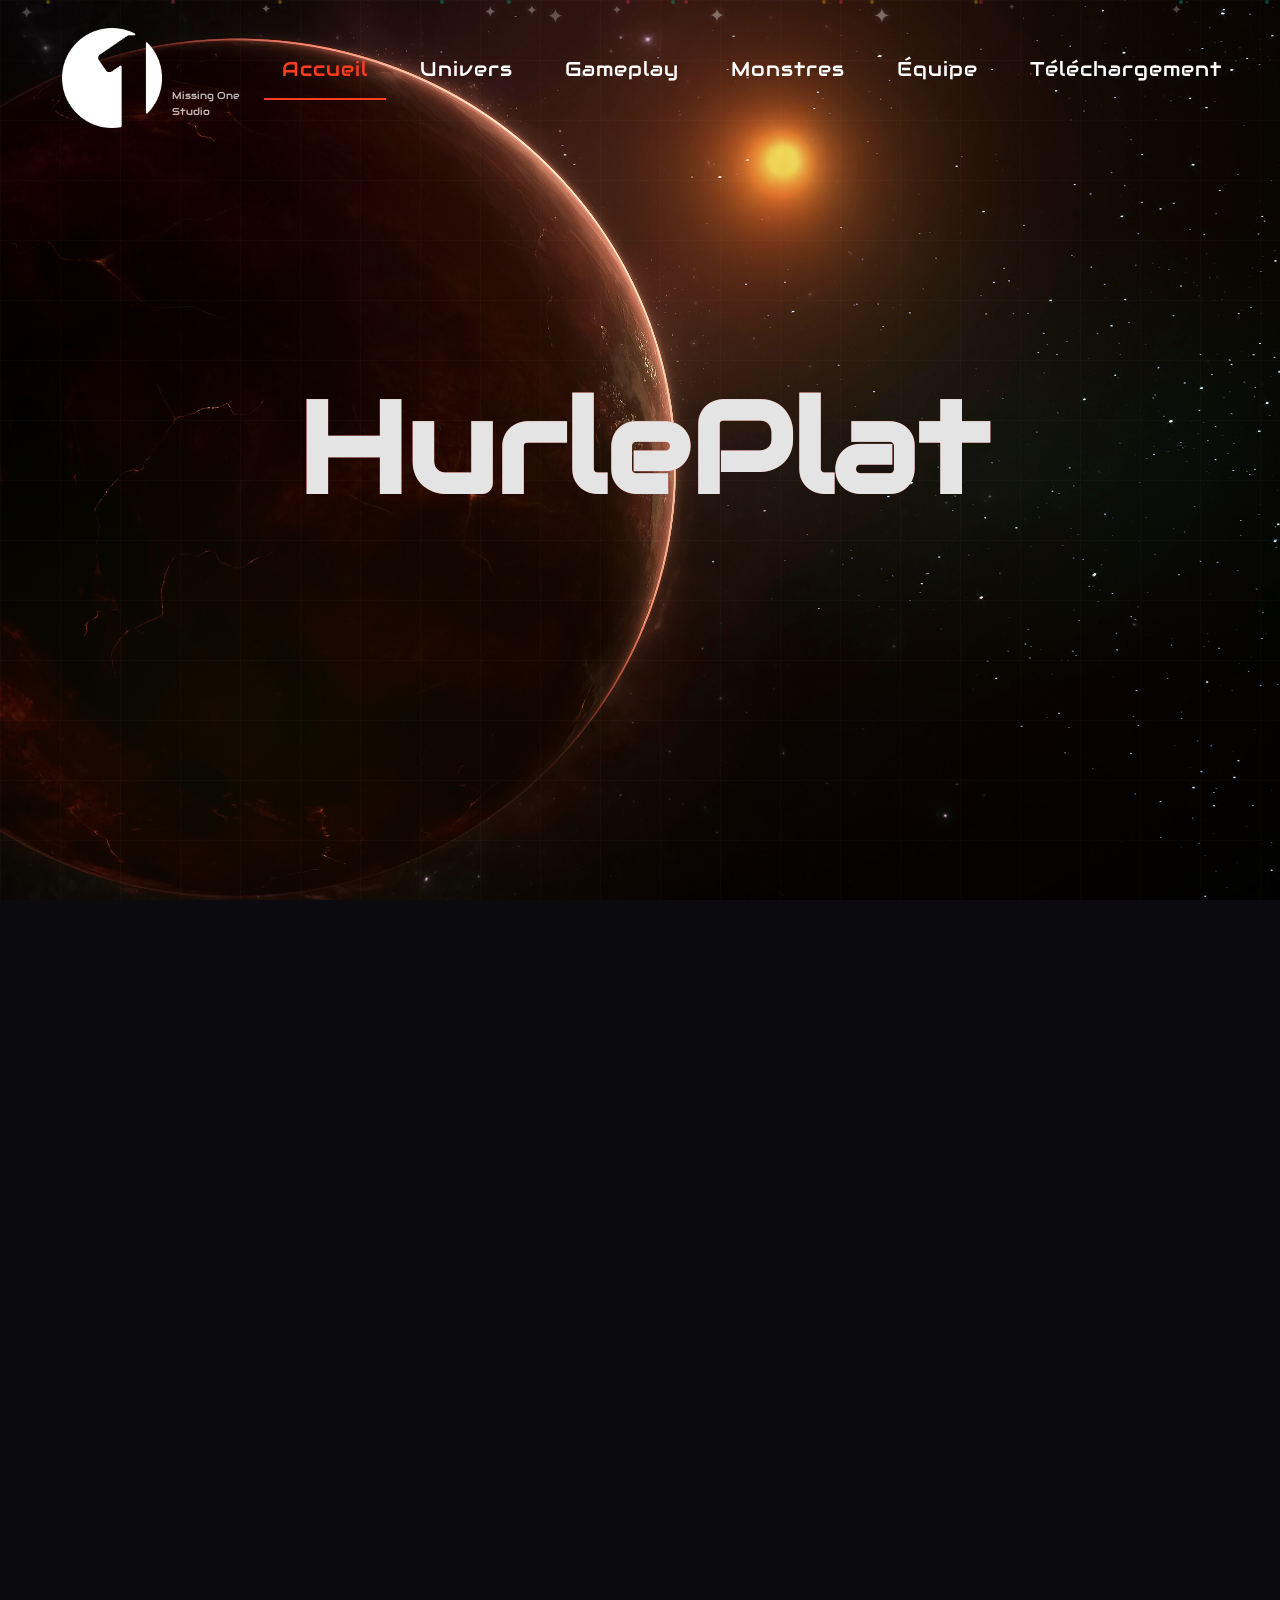
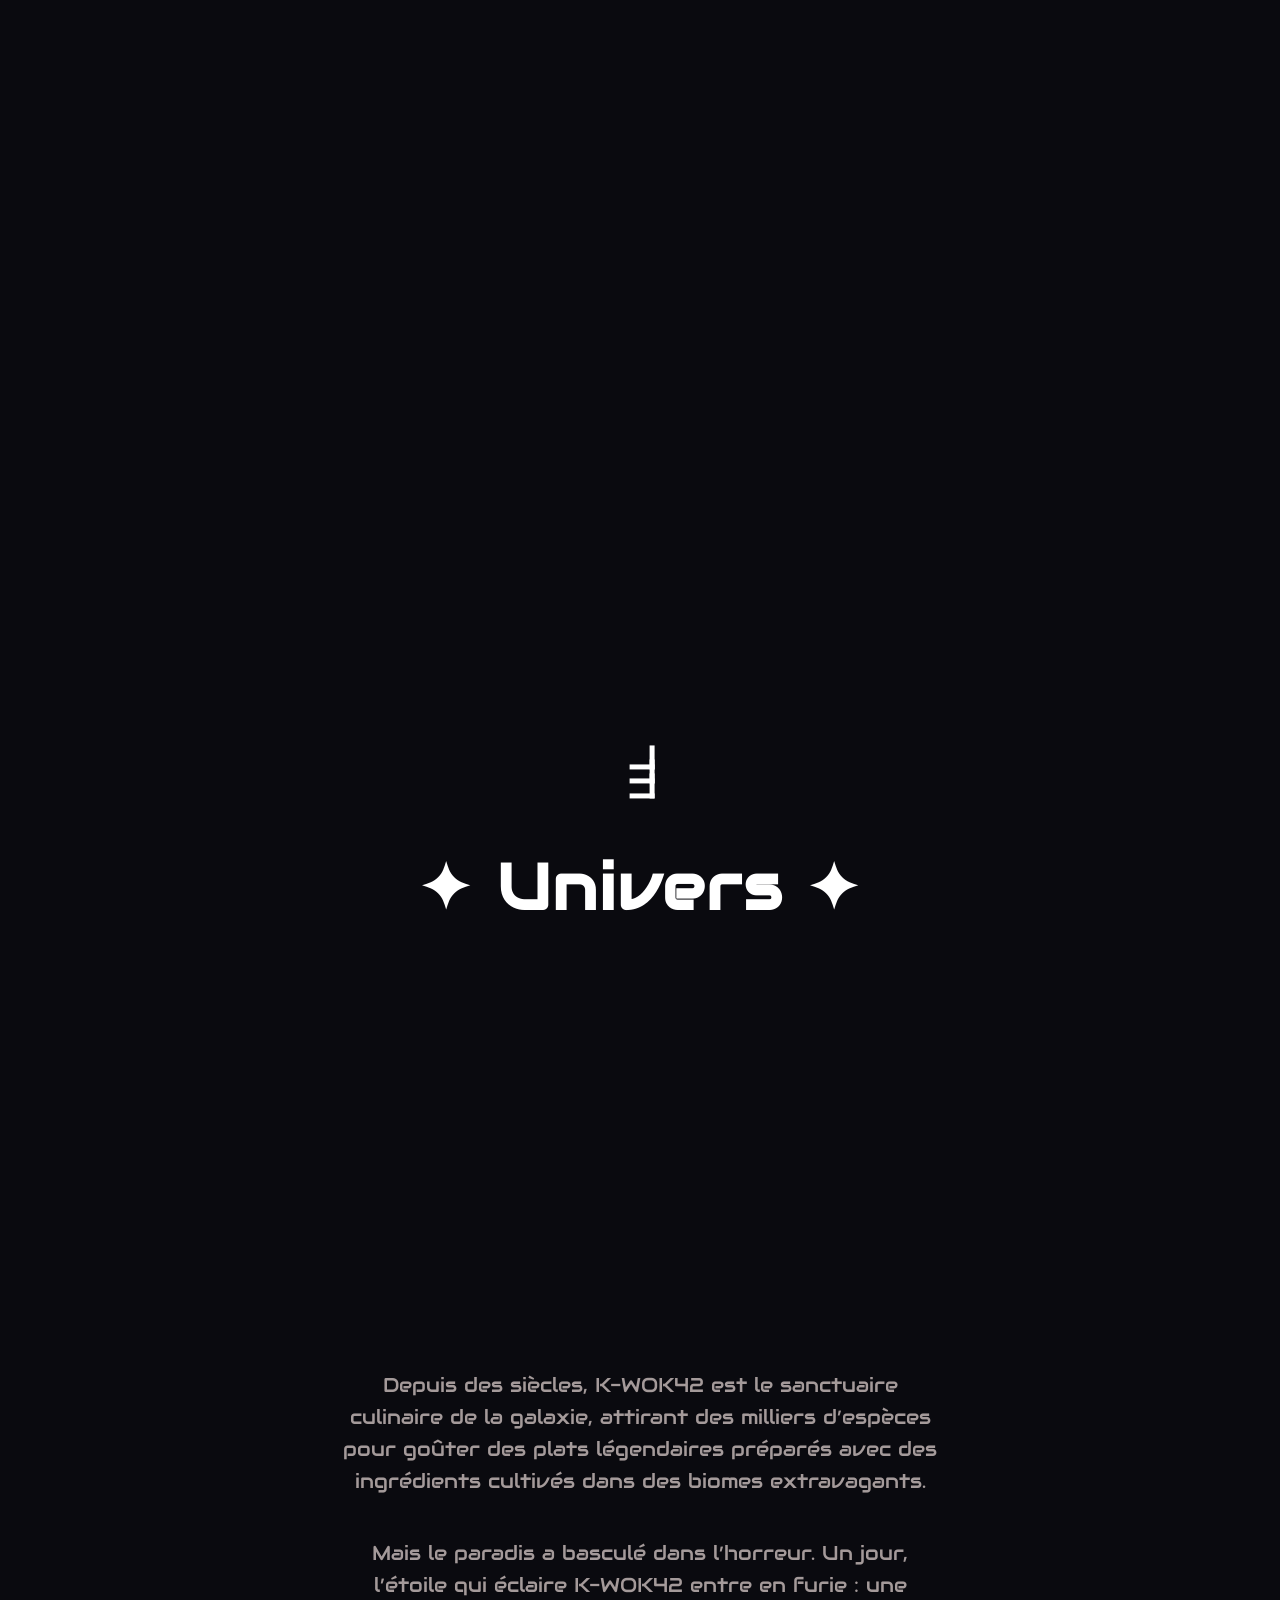
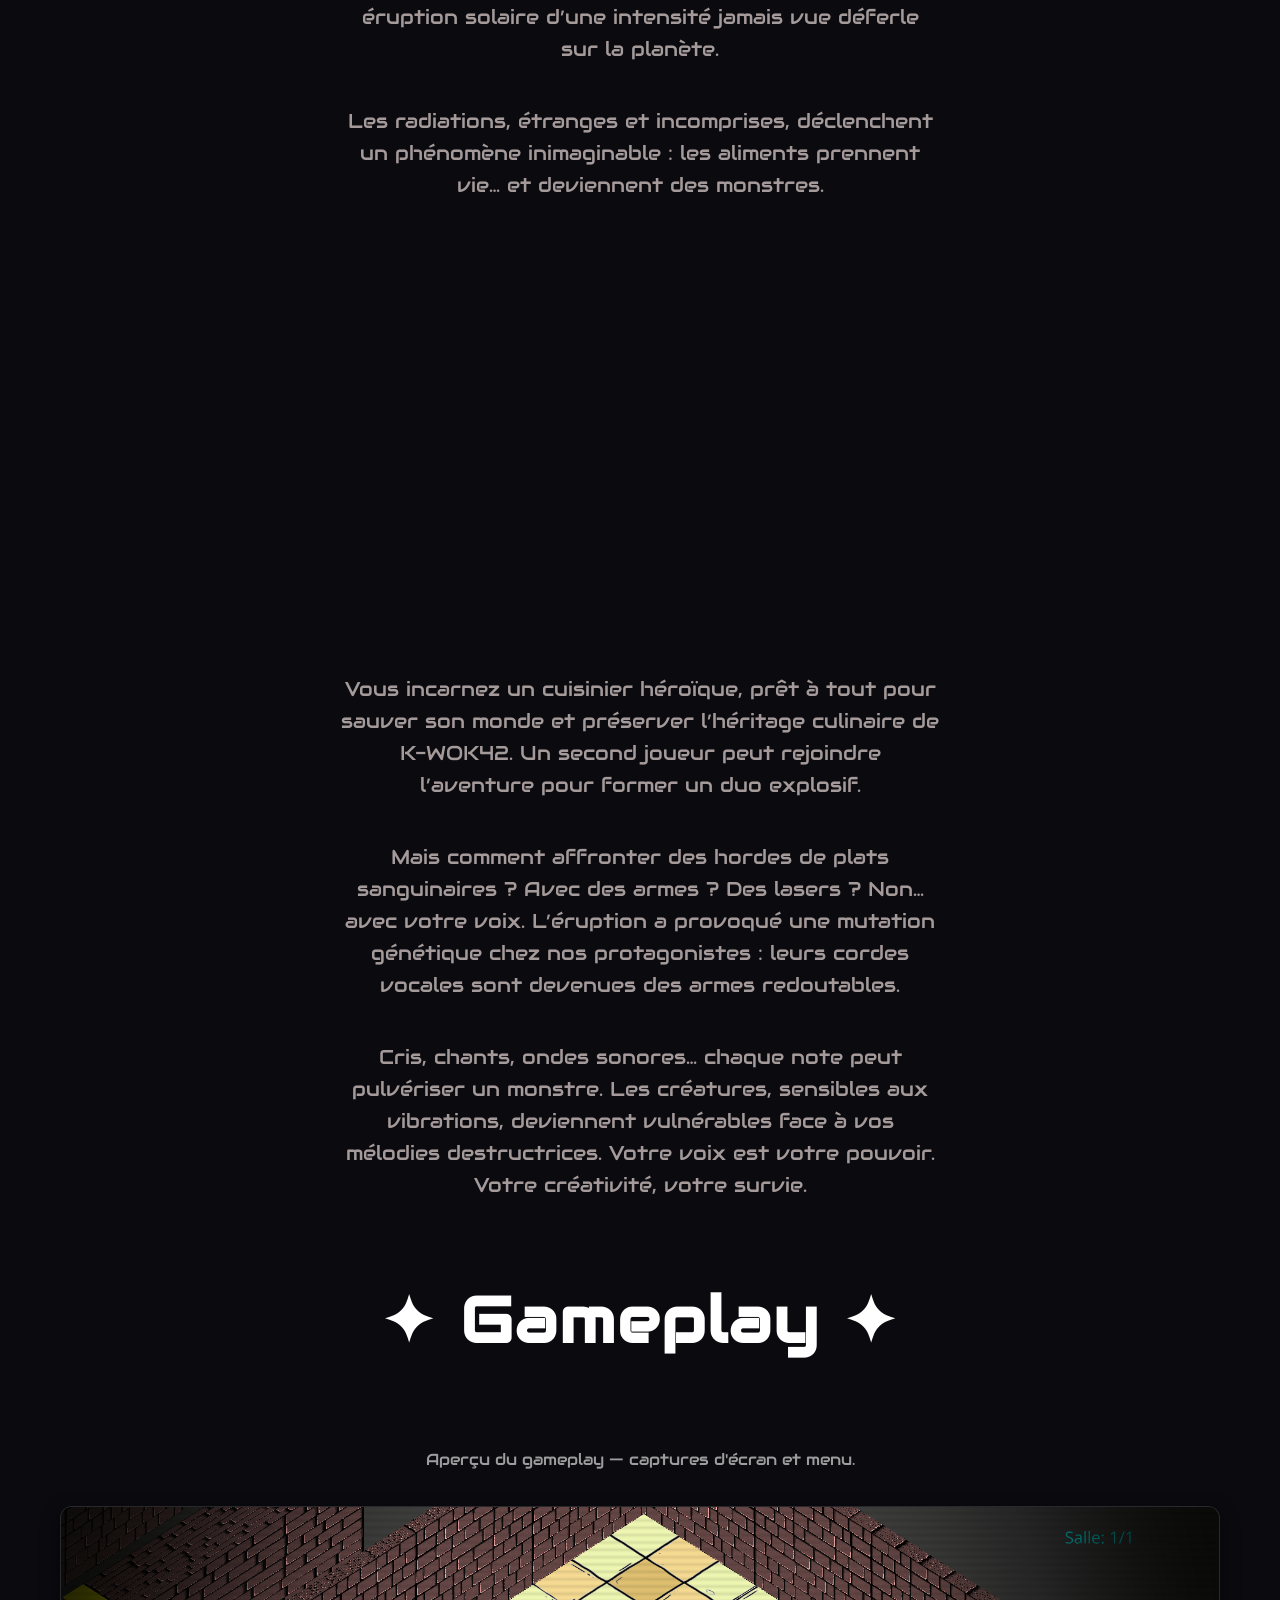
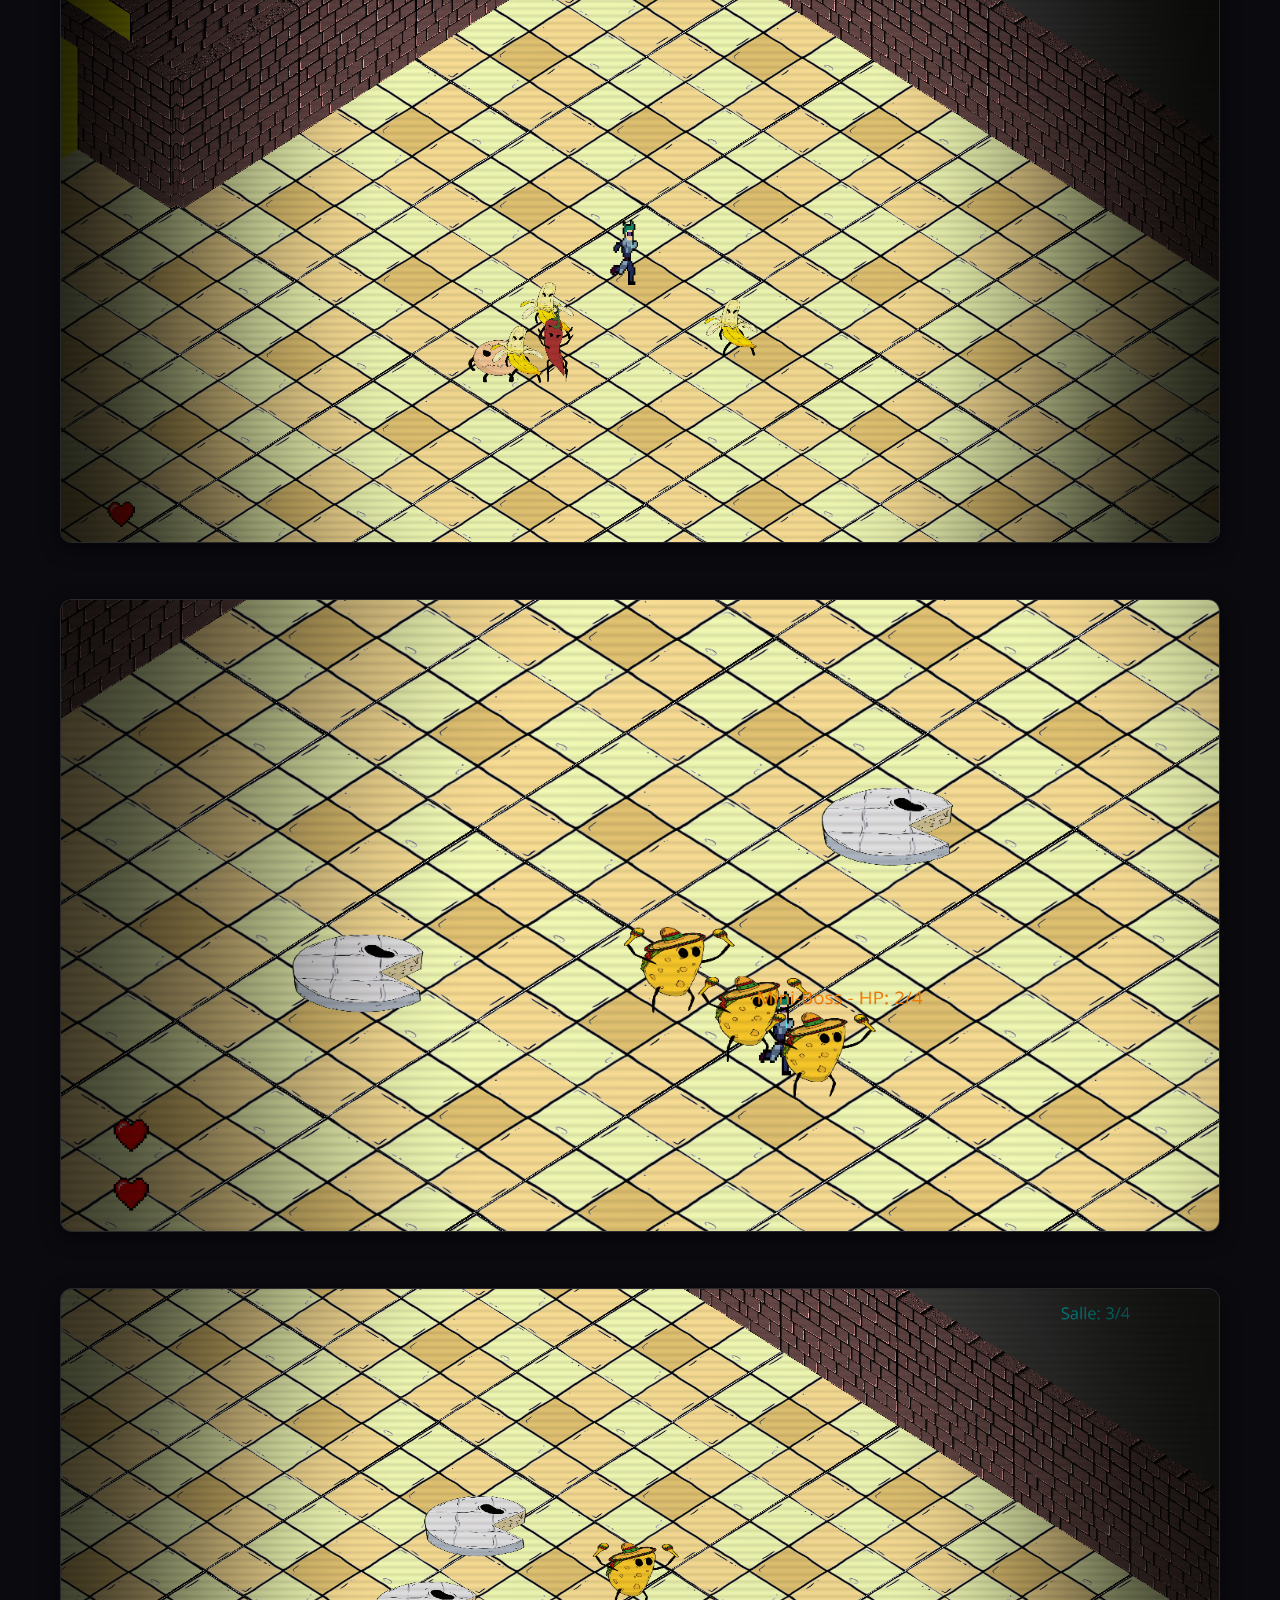
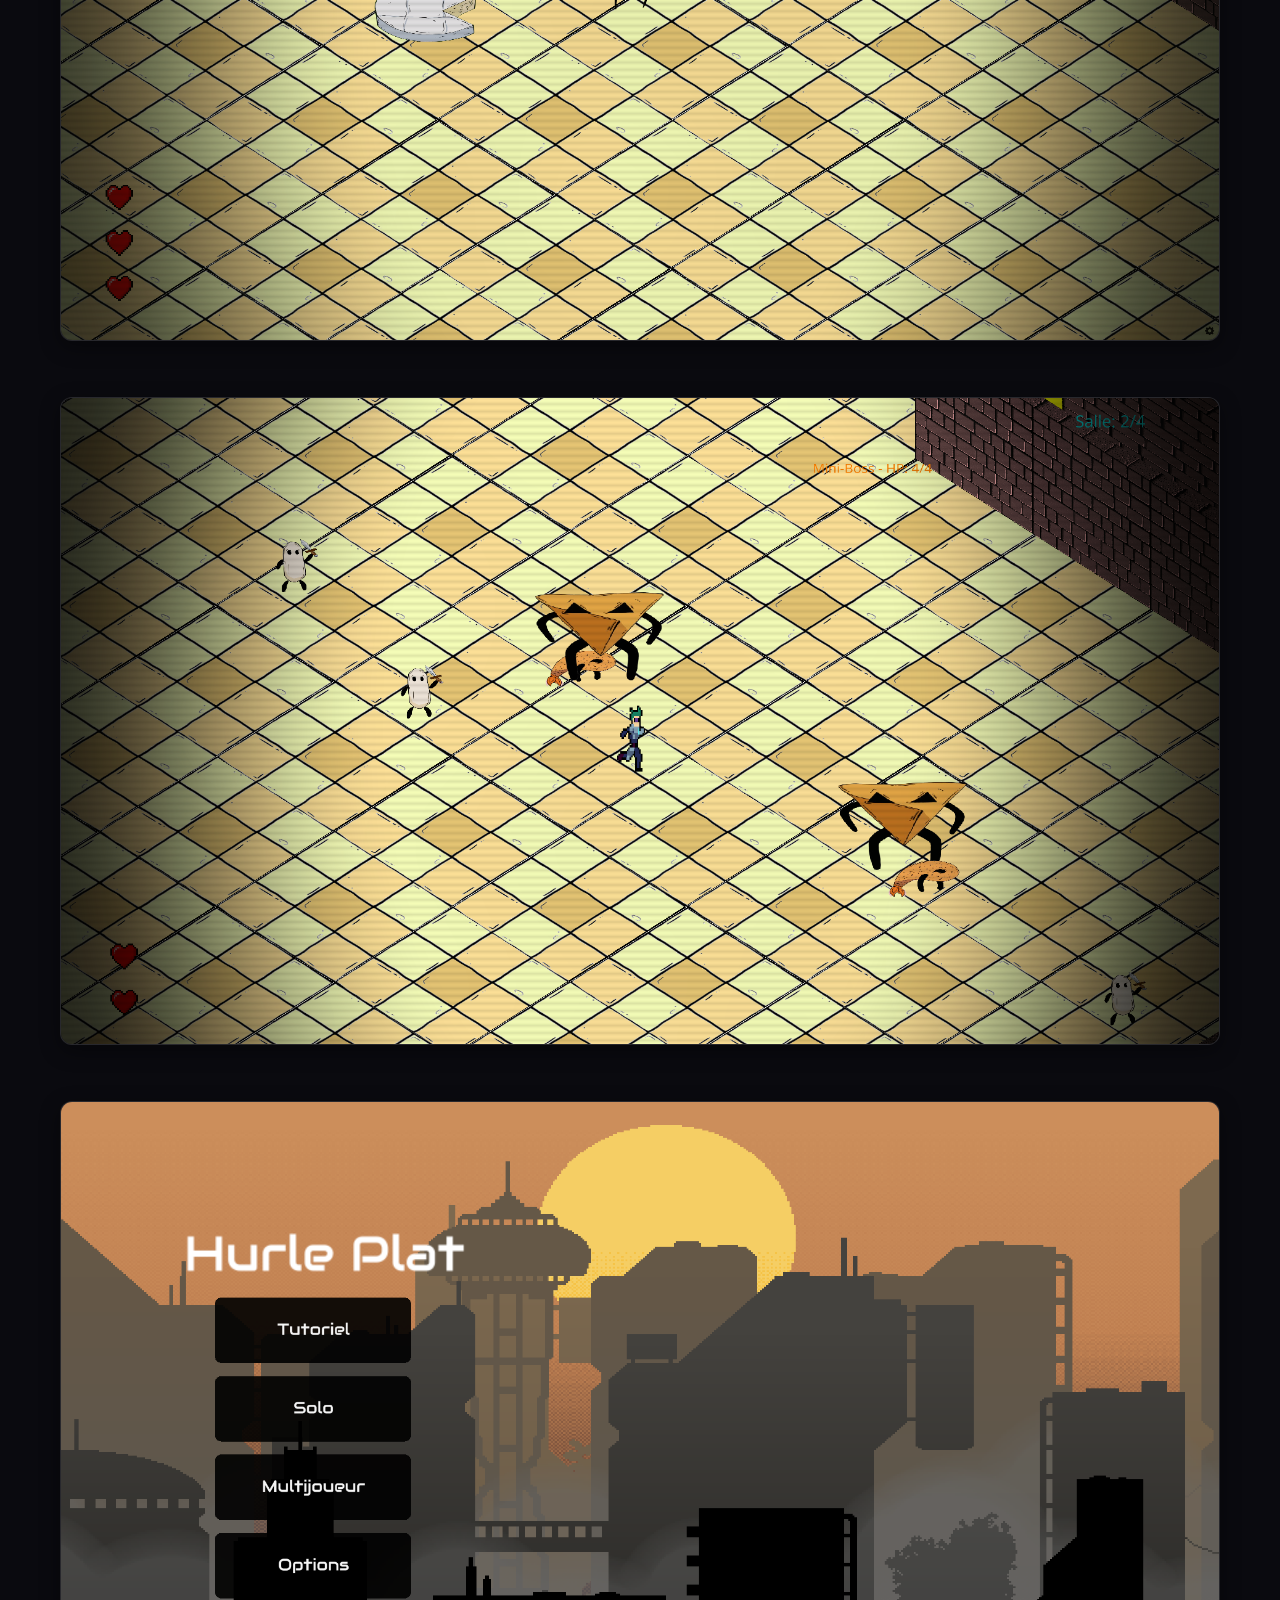
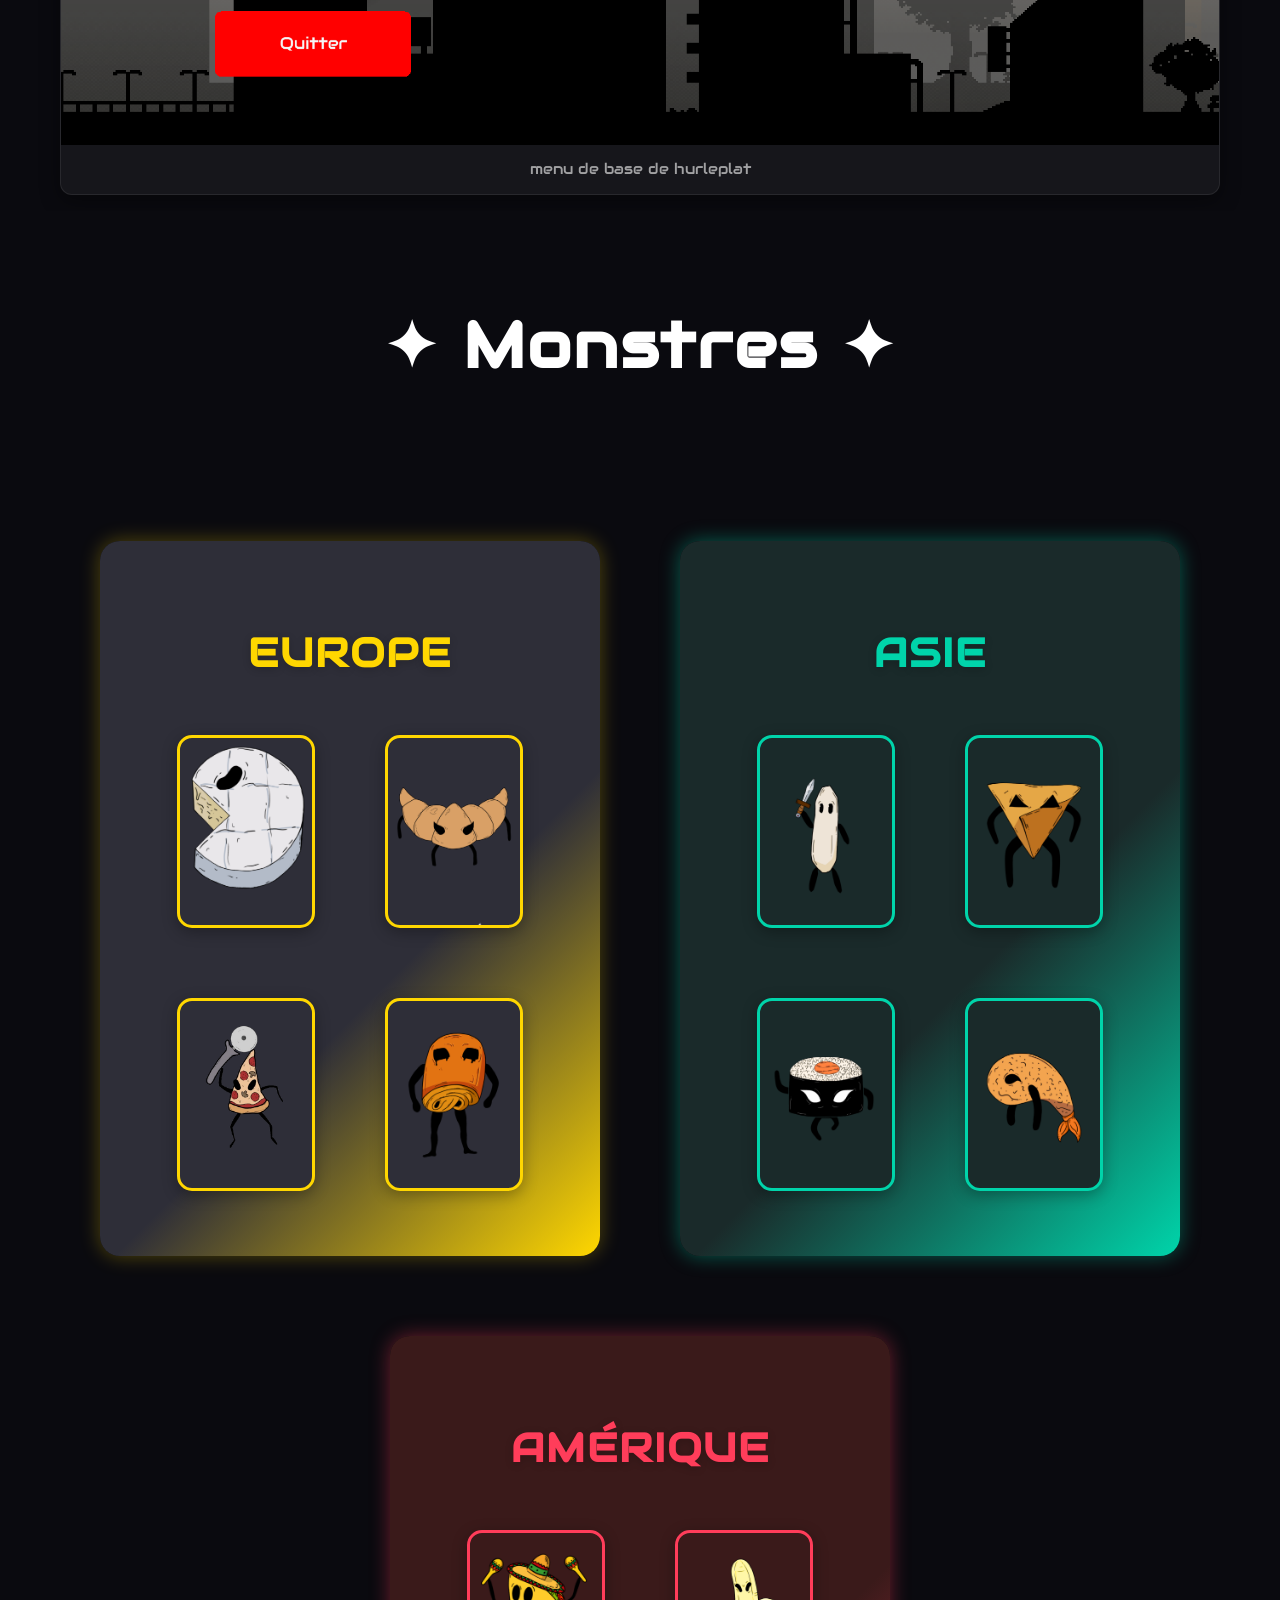
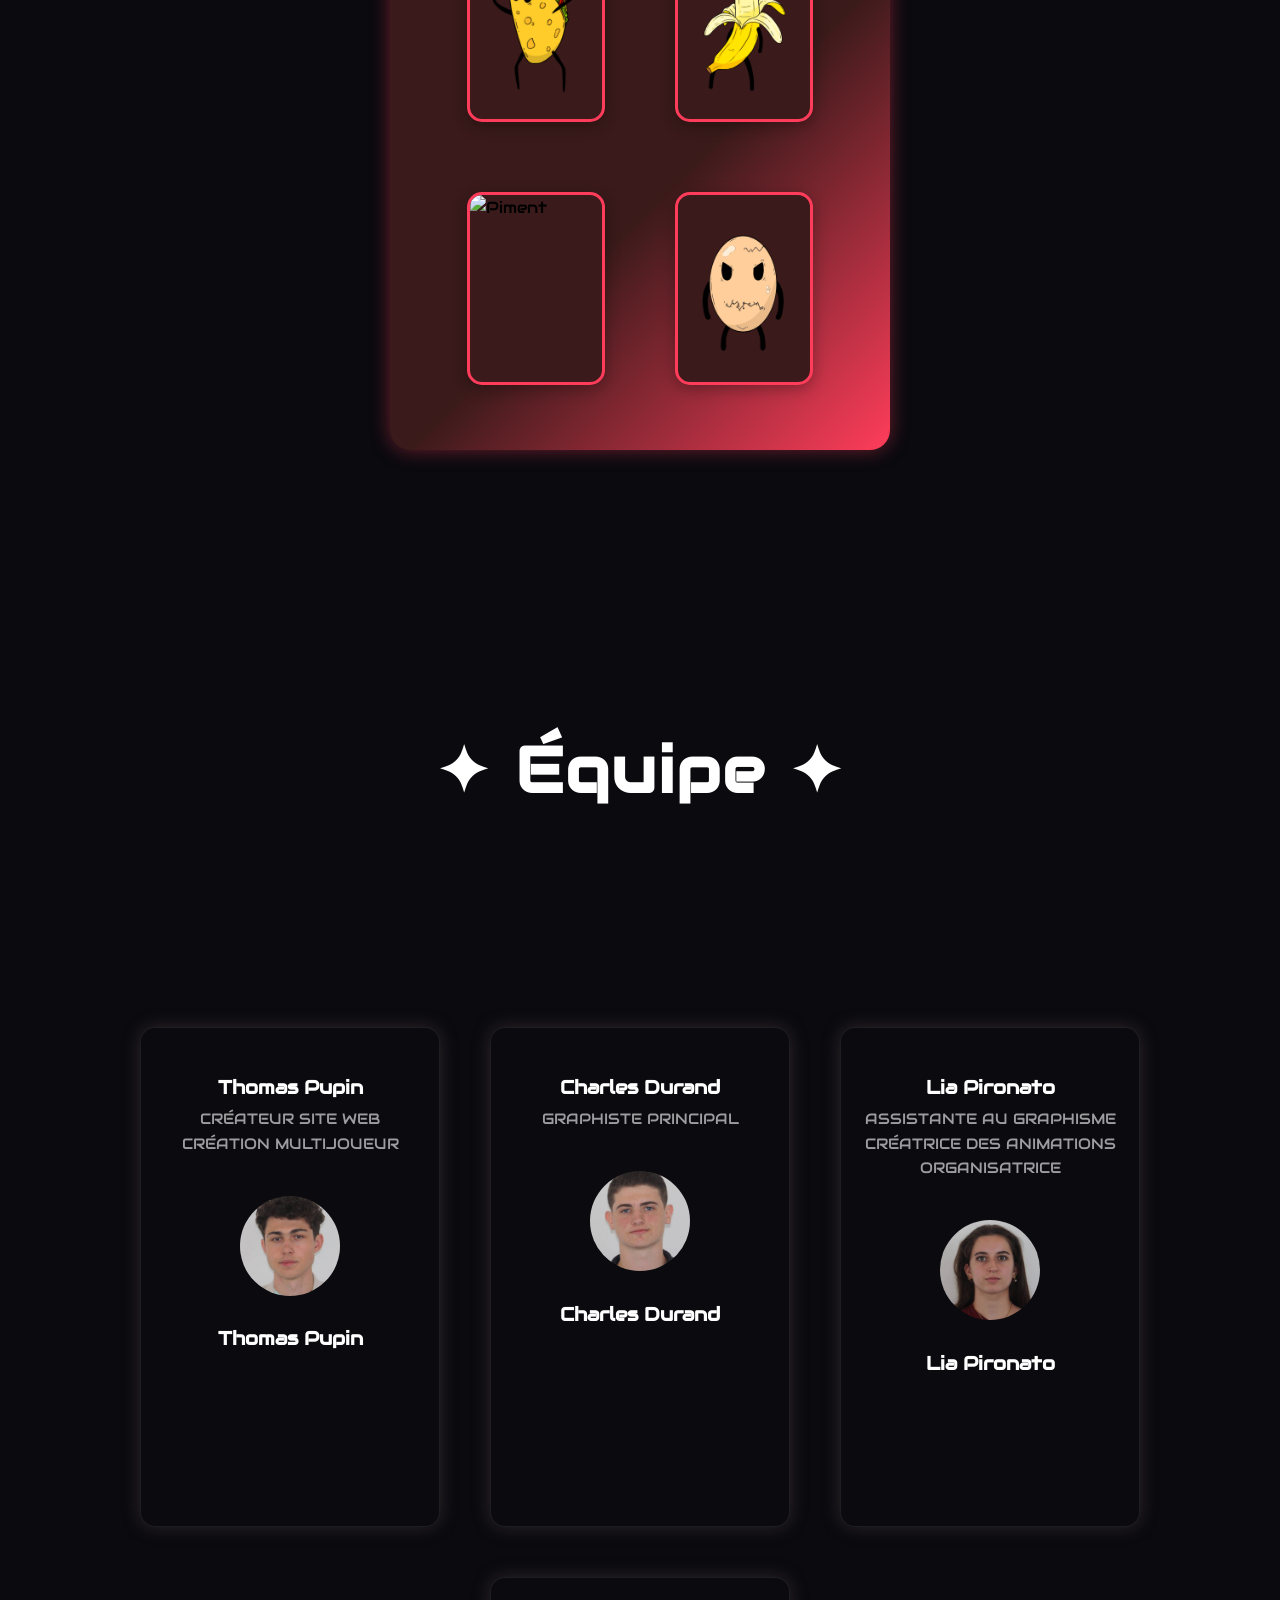
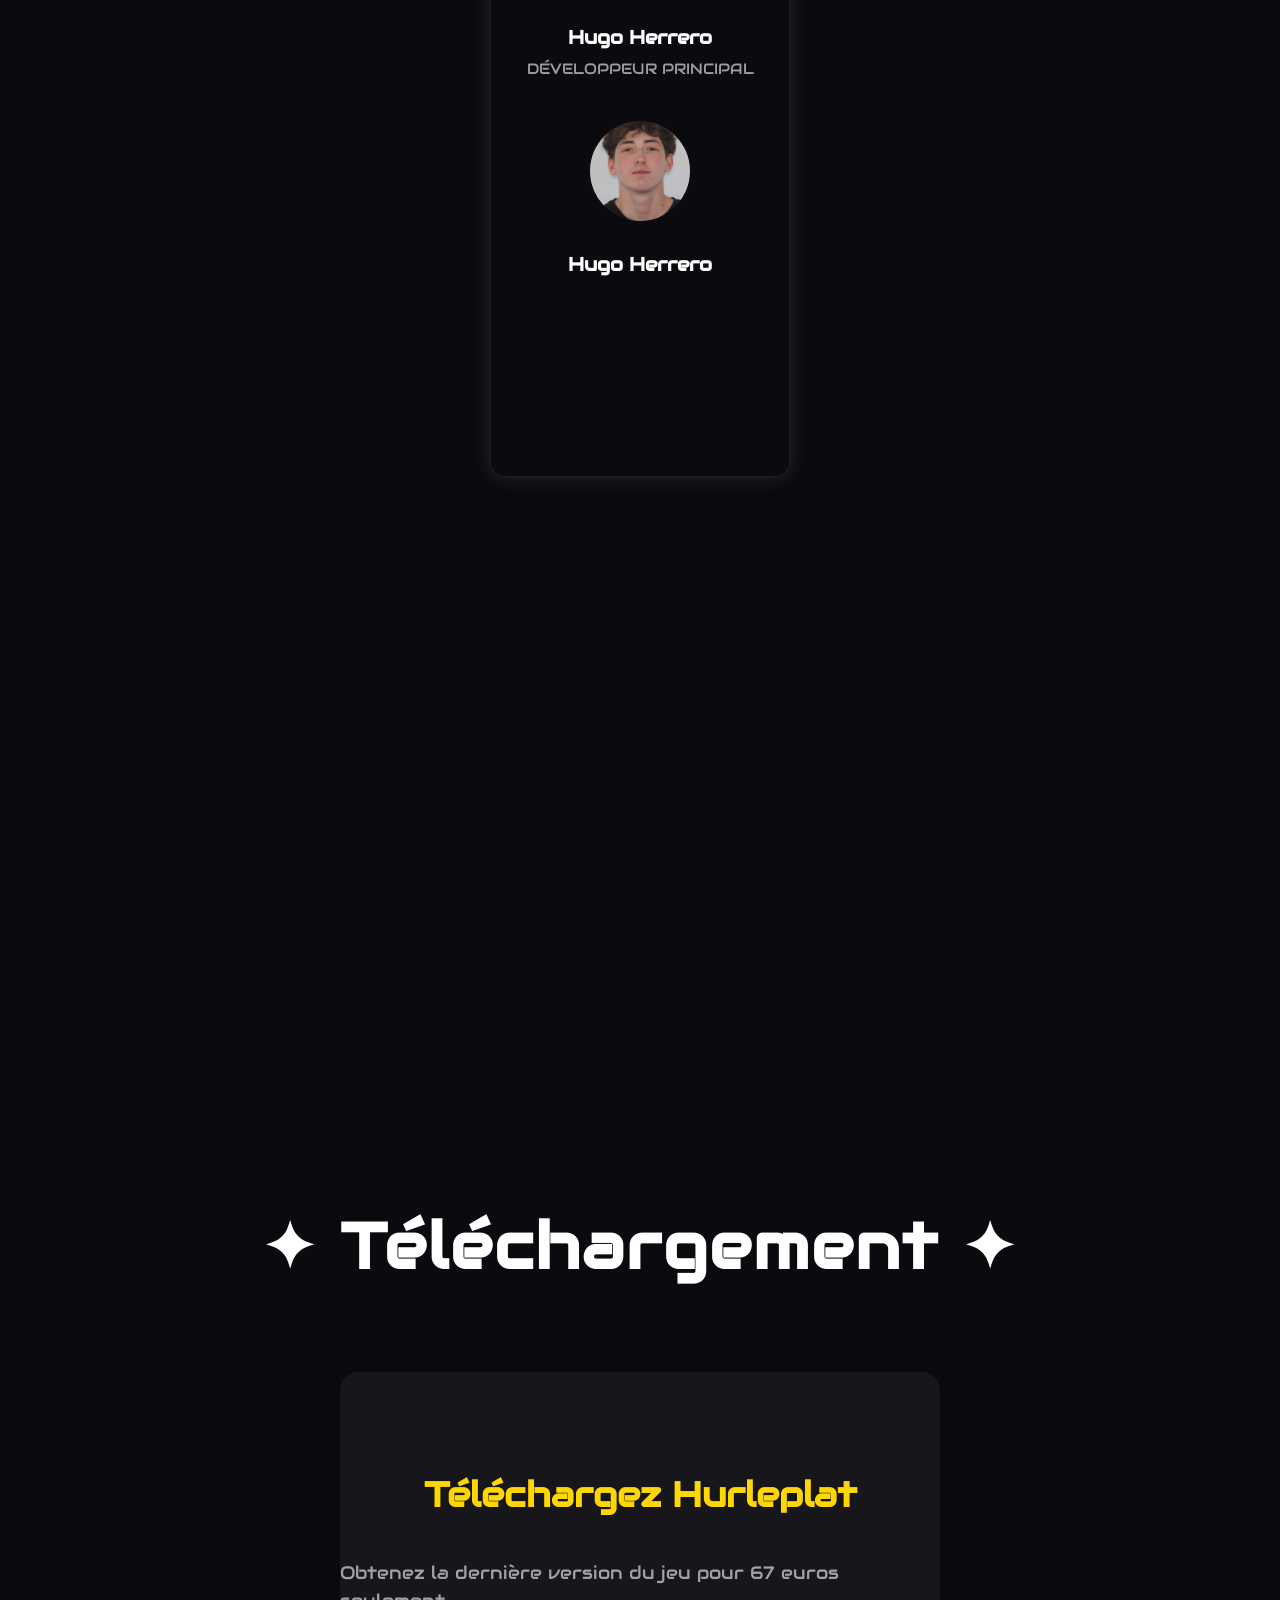
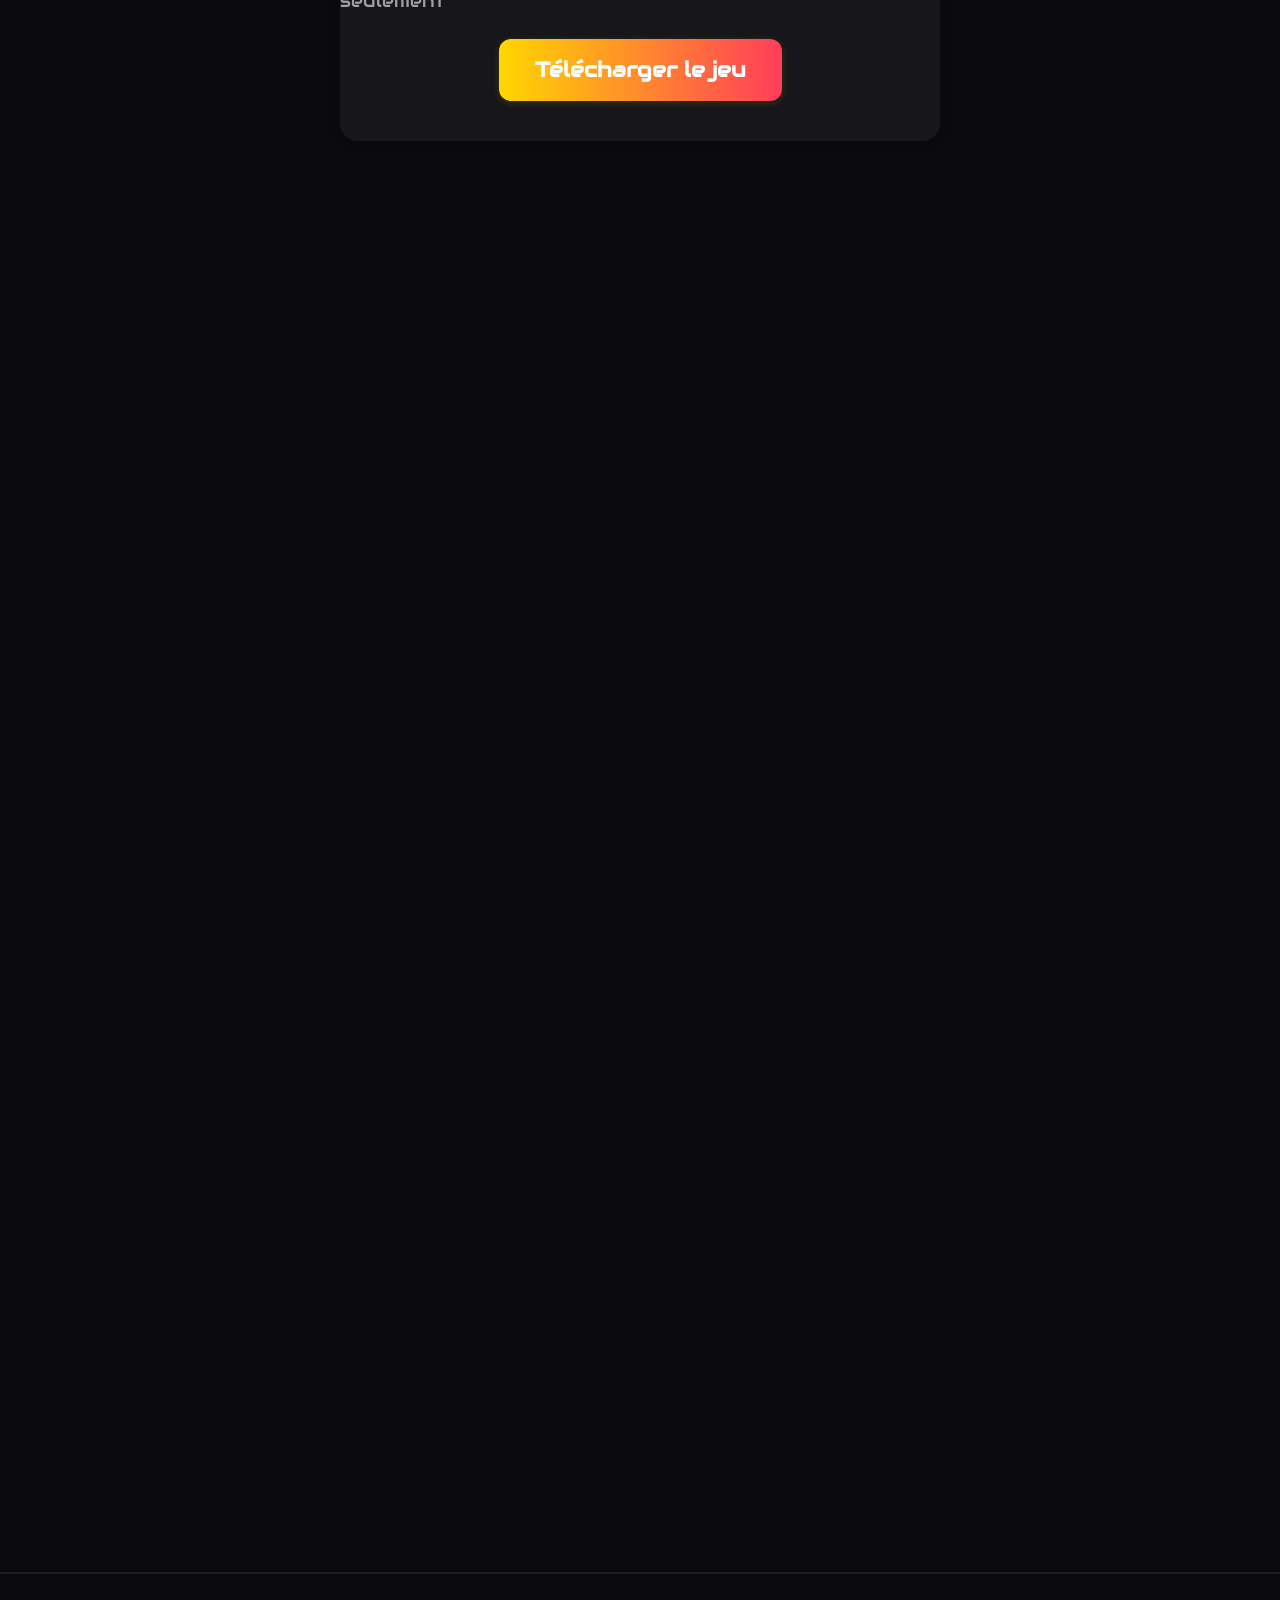
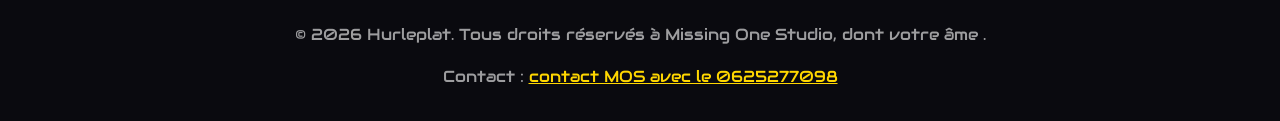
==== commit 6a0070c1: "mise a jour" ====
--- a/index.html
+++ b/index.html
@@ -176,7 +176,31 @@
 
         </div>
         <section class="section section-2" id="gameplay">
-
+          <div class="gameplay-container">
+            <p class="gameplay-desc" style="text-align:center;color:var(--text-secondary);max-width:900px;margin:0 auto 18px;">Aperçu du gameplay — captures d'écran et menu.</p>
+            <div class="gameplay-gallery">
+              <figure class="gameplay-card">
+                <img src="picture/image_jeu_1.png" alt="image_jeu_1">
+                
+              </figure>
+              <figure class="gameplay-card">
+                <img src="picture/image_jeu_2.png" alt="mage_jeu_2">
+                
+              </figure>
+              <figure class="gameplay-card">
+                <img src="picture/image_jeu_3.png" alt="mage_jeu_3">
+                
+              </figure>
+              <figure class="gameplay-card">
+                <img src="picture/image_jeu_4.png" alt="mage_jeu_4">
+              
+              </figure>
+              <figure class="gameplay-card">
+                <img src="picture/menu.png" alt="menu">
+                <figcaption class="caption">menu de base de hurleplat</figcaption>
+              </figure>
+            </div>
+          </div>
         </section>
     </div>  
 
@@ -278,18 +302,17 @@
               <h3>Téléchargez Hurleplat</h3>
               <p>Obtenez la dernière version du jeu pour 67 euros seulement 
               </p>
-              <a href="" class="btn-telechargement" download>
+
+
+
+              <!--laaaaaaaaaaaaaaaaaaaaaaaaaaaaaaaaaaaaaaaaaaaaaaaaaaaaaaaaaaaa -->
+              <a href="ici le chemin vers le jeu hugo " class="btn-telechargement" download>
                 Télécharger le jeu
               </a>
             </div>
         </section>
       <footer class="footer">
         <div class="footer-content">
-          <div class="footer-social">
-            <a href="https://twitter.com" target="_blank" aria-label="Twitter"><img src="picture/twitter.png" alt="Twitter"></a>
-            <a href="https://instagram.com" target="_blank" aria-label="Instagram"><img src="picture/instagram.png" alt="Instagram"></a>
-            <a href="mailto:contact@hurleplat.com" aria-label="Email"><img src="picture/mail.png" alt="Mail"></a>
-          </div>
           <div class="footer-info">
             <p>&copy; 2026 Hurleplat. Tous droits réservés à Missing One Studio, dont votre âme .</p>
             <p>Contact : <a href="https://www.youtube.com/watch?v=dQw4w9WgXcQ&t=2s">contact MOS avec le 0625277098</a></p>
--- a/style.css
+++ b/style.css
@@ -1113,4 +1113,61 @@
 .footer-info a {
   color: var(--accent-gold);
   text-decoration: underline;
+}
+
+/* Gameplay gallery */
+.gameplay-container {
+	/* enlarged by 300% */
+	max-width: 3300px;
+	margin: 20px auto 60px;
+	box-sizing: border-box;
+	padding: 0 20px;
+	overflow-x: auto;
+}
+.gameplay-desc {
+	font-size: 1rem;
+	color: var(--text-secondary);
+	margin-bottom: 12px;
+}
+.gameplay-gallery {
+	display: grid;
+	/* each zone roughly 3x larger than before (320px -> 960px) */
+	grid-template-columns: repeat(auto-fit, minmax(960px, 1fr));
+	gap: 24px;
+	align-items: start;
+}
+.gameplay-card {
+	background: var(--bg-glass);
+	border: 1px solid var(--border-glass);
+	border-radius: 12px;
+	overflow: hidden;
+	box-shadow: 0 6px 20px rgba(0,0,0,0.4);
+	transition: transform 0.25s ease, box-shadow 0.25s ease;
+	display: flex;
+	flex-direction: column;
+}
+.gameplay-card:hover {
+	transform: translateY(-6px) scale(1.02);
+	box-shadow: 0 10px 30px rgba(0,0,0,0.5);
+}
+.gameplay-card img {
+	width: 100%;
+	height: auto;
+	object-fit: contain;
+	display: block;
+}
+.gameplay-card .caption {
+	padding: 12px 14px;
+	color: var(--text-secondary);
+	font-size: 0.95rem;
+	text-align: center;
+}
+@media screen and (max-width: 900px) {
+	/* reduce enlarged zones on medium screens */
+	.gameplay-gallery { grid-template-columns: repeat(auto-fit, minmax(520px, 1fr)); }
+}
+
+@media screen and (max-width: 600px) {
+	.gameplay-gallery { gap: 12px; }
+	.gameplay-container { padding: 0 12px; }
 }
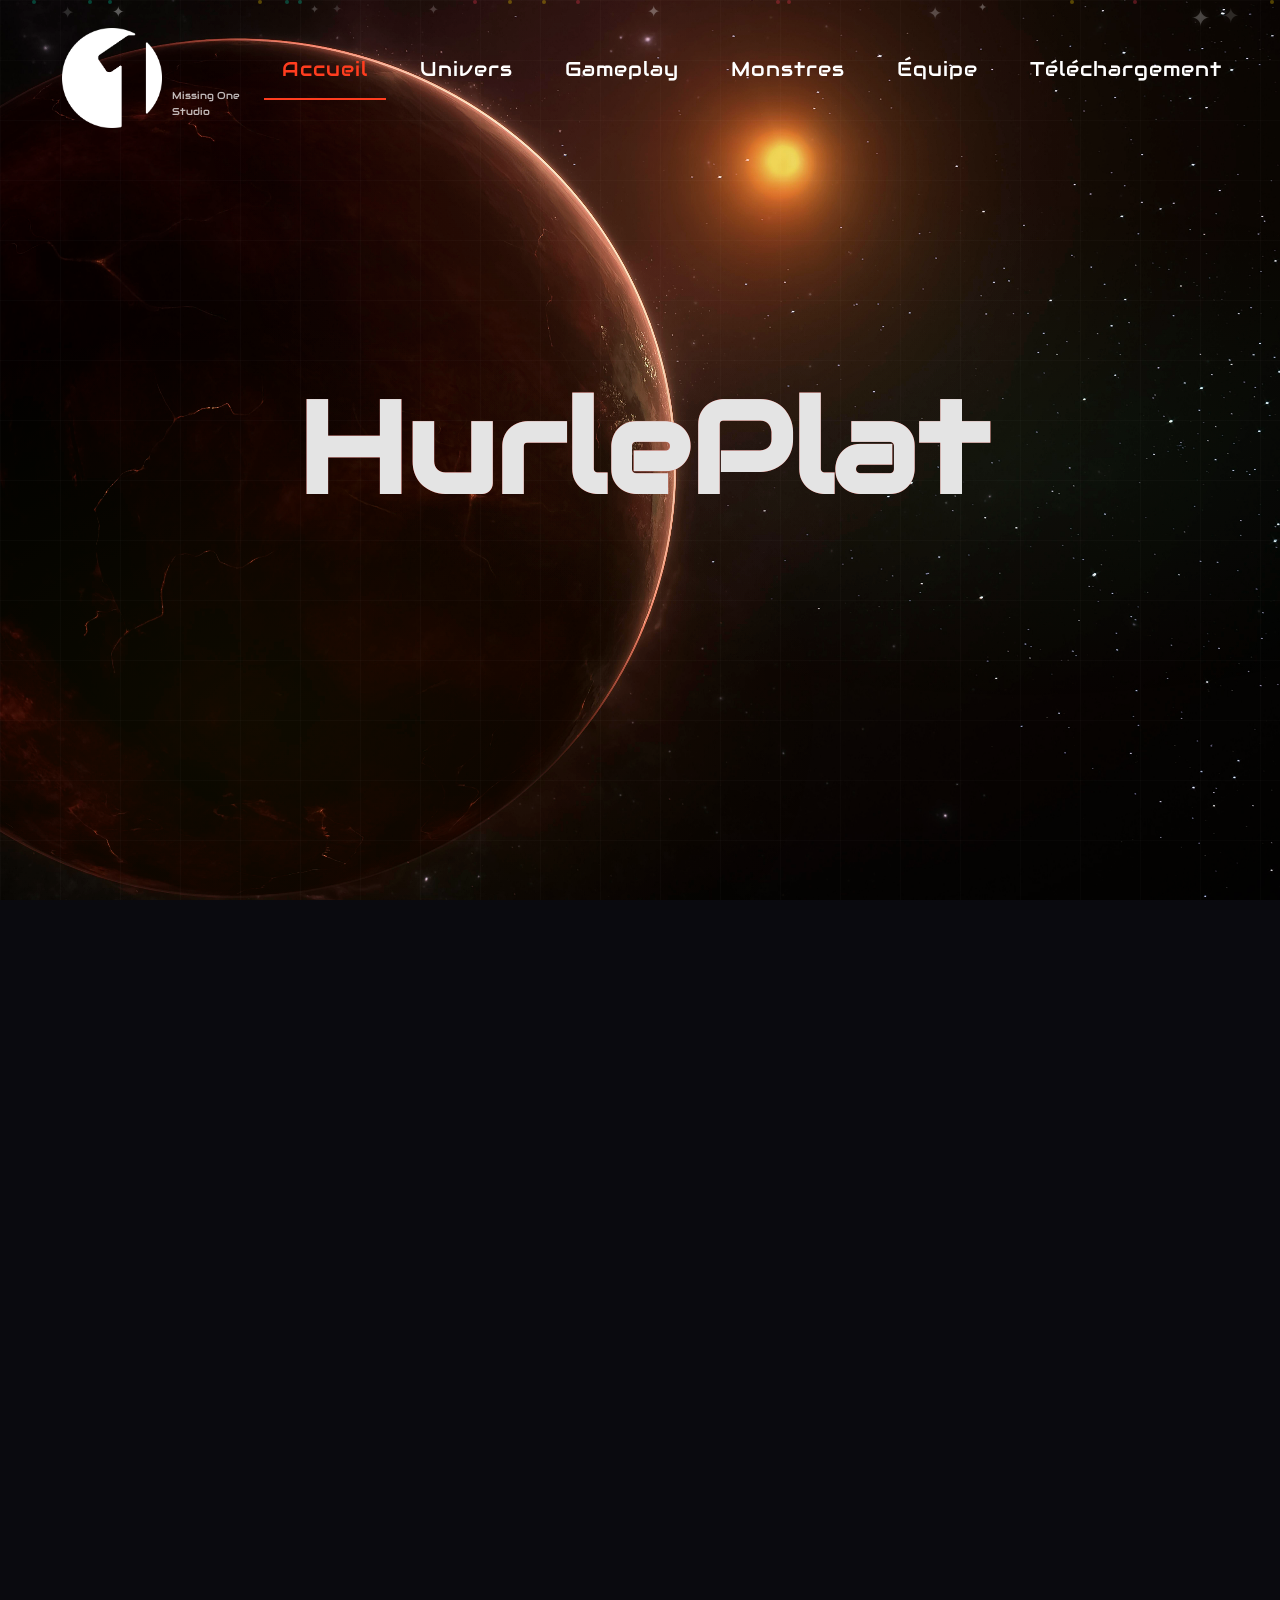
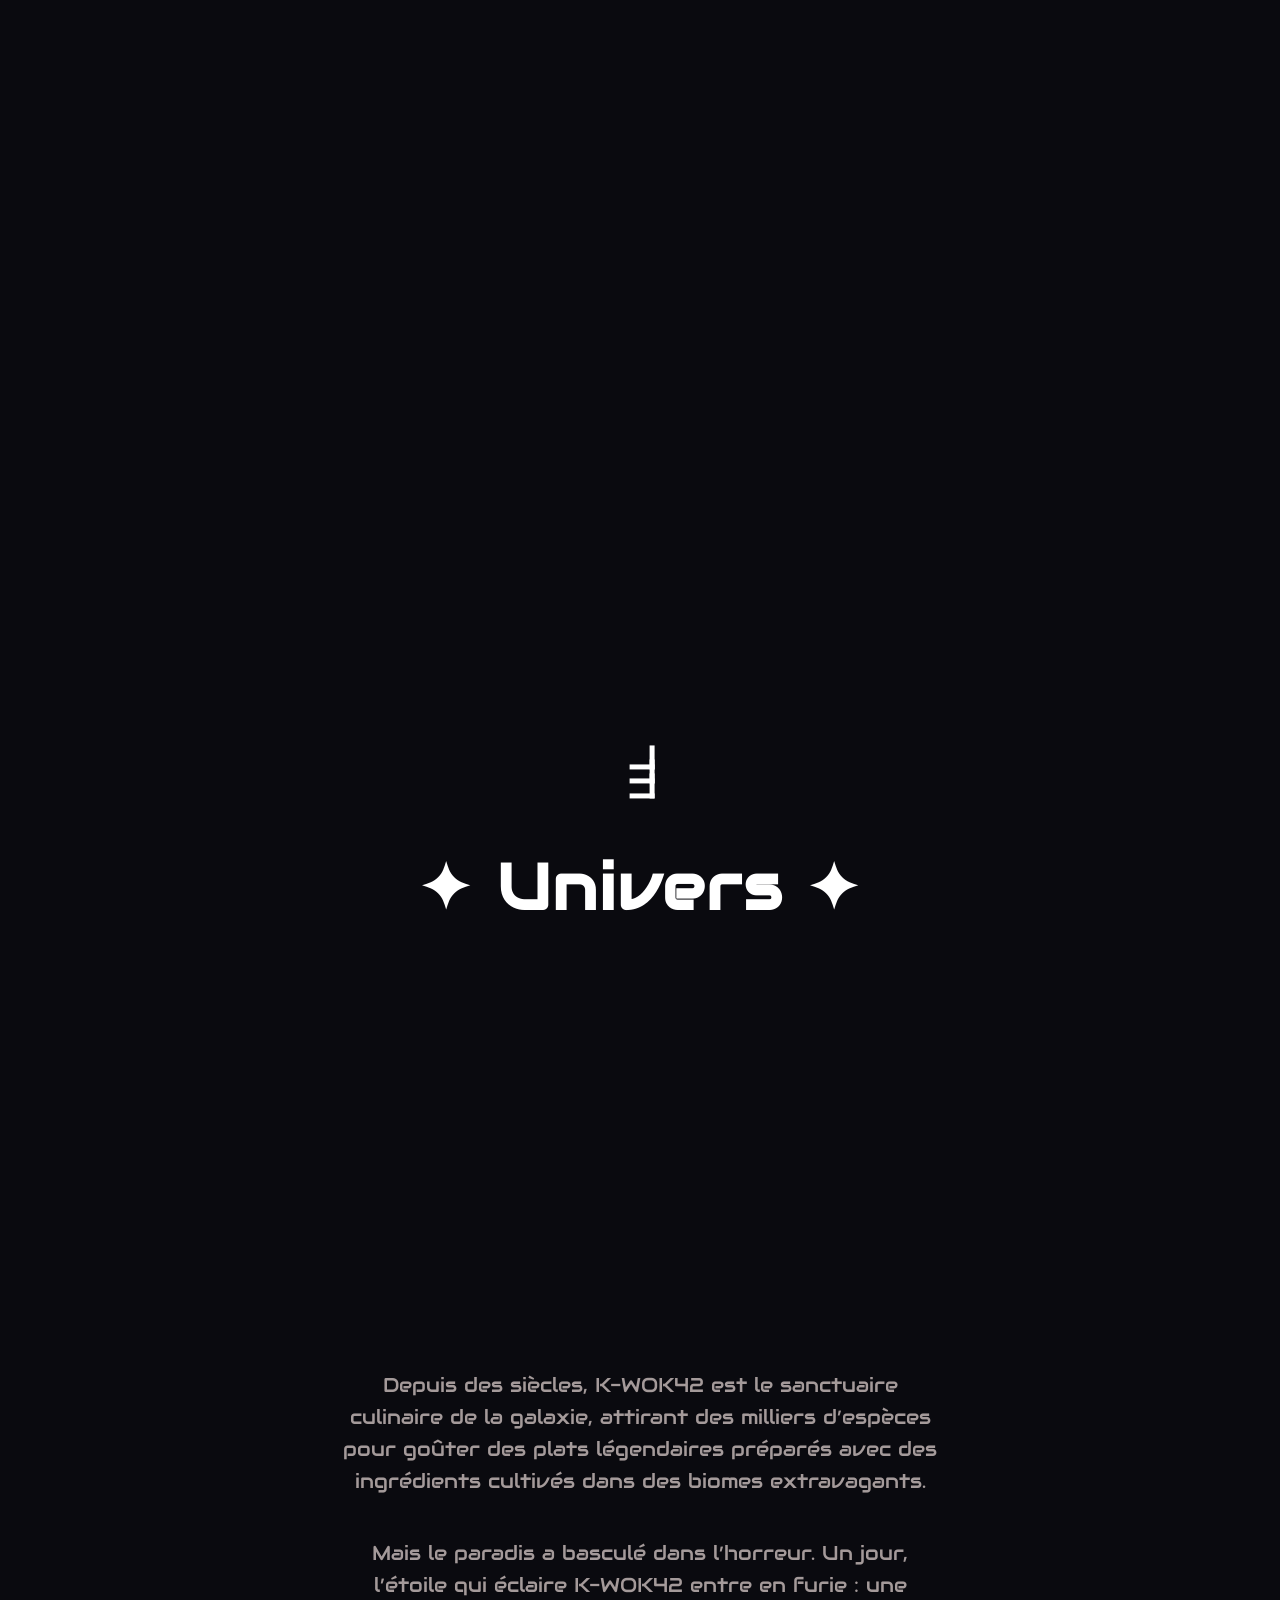
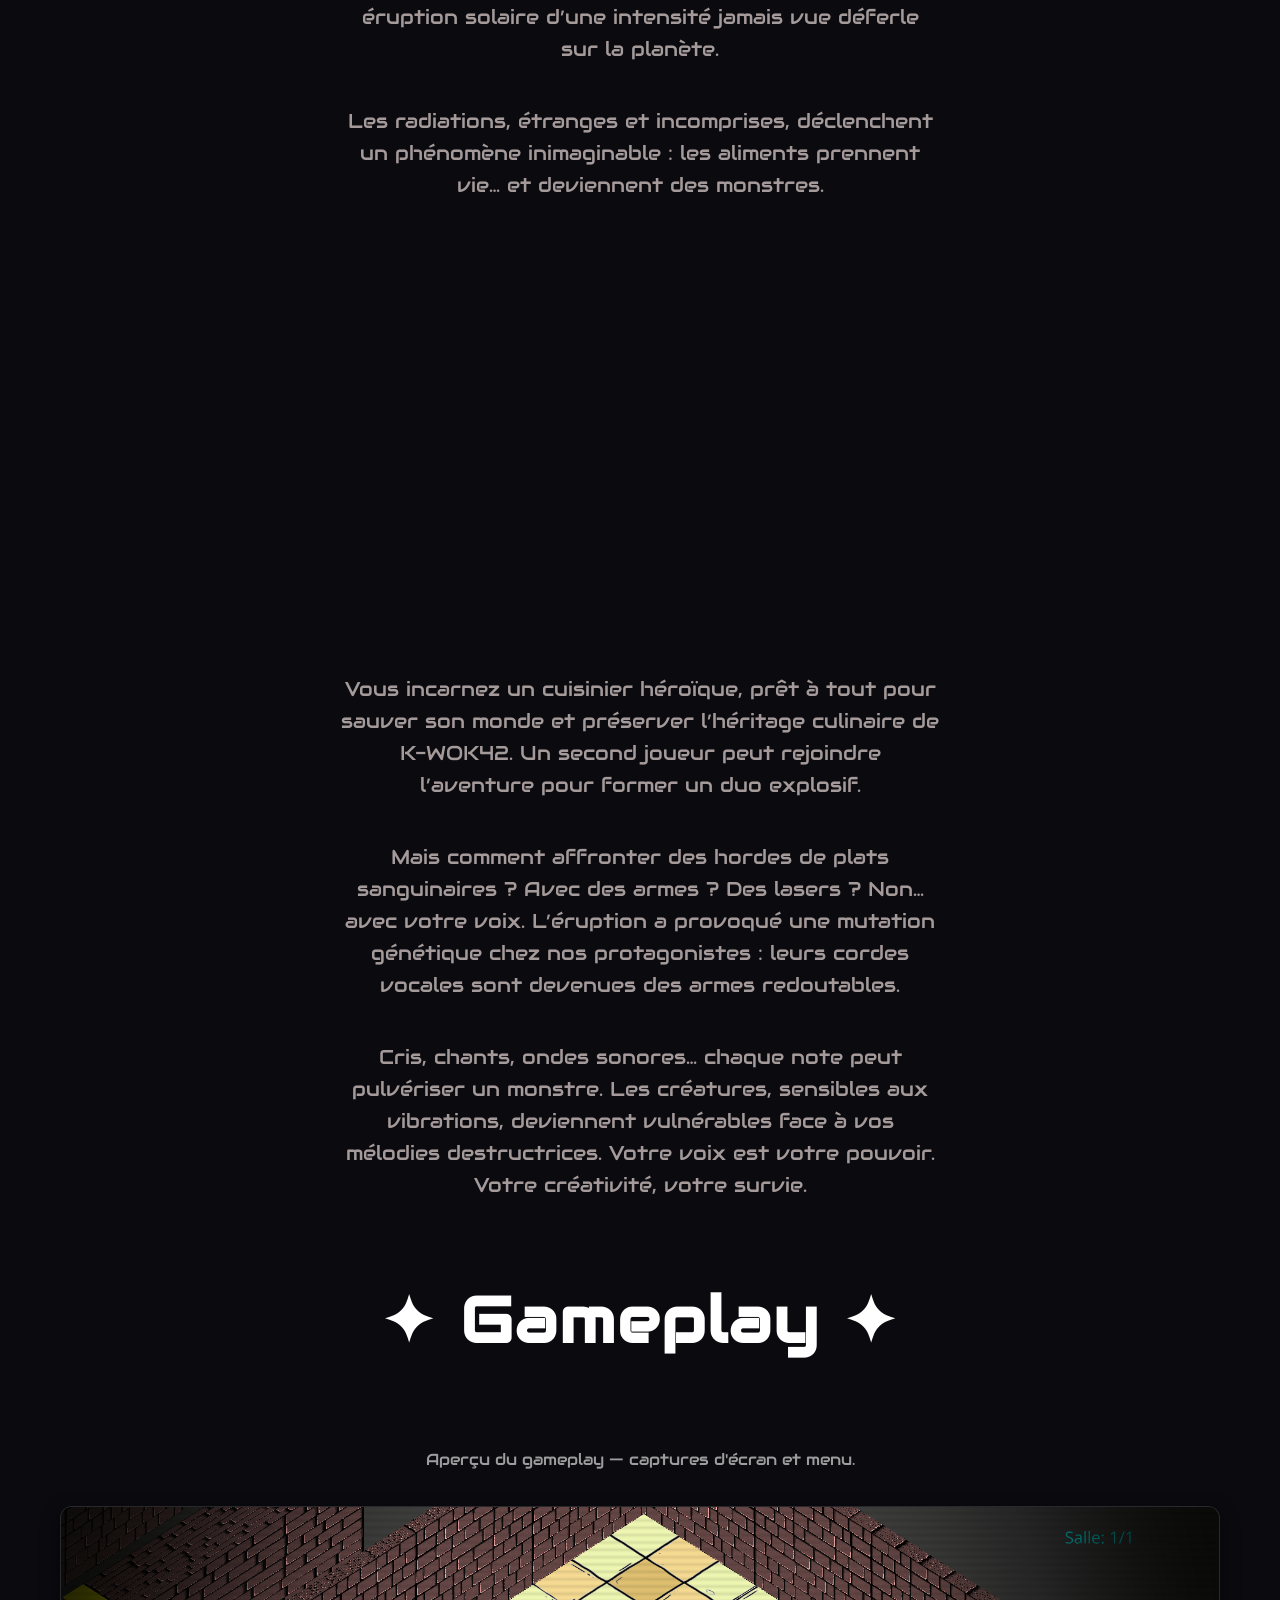
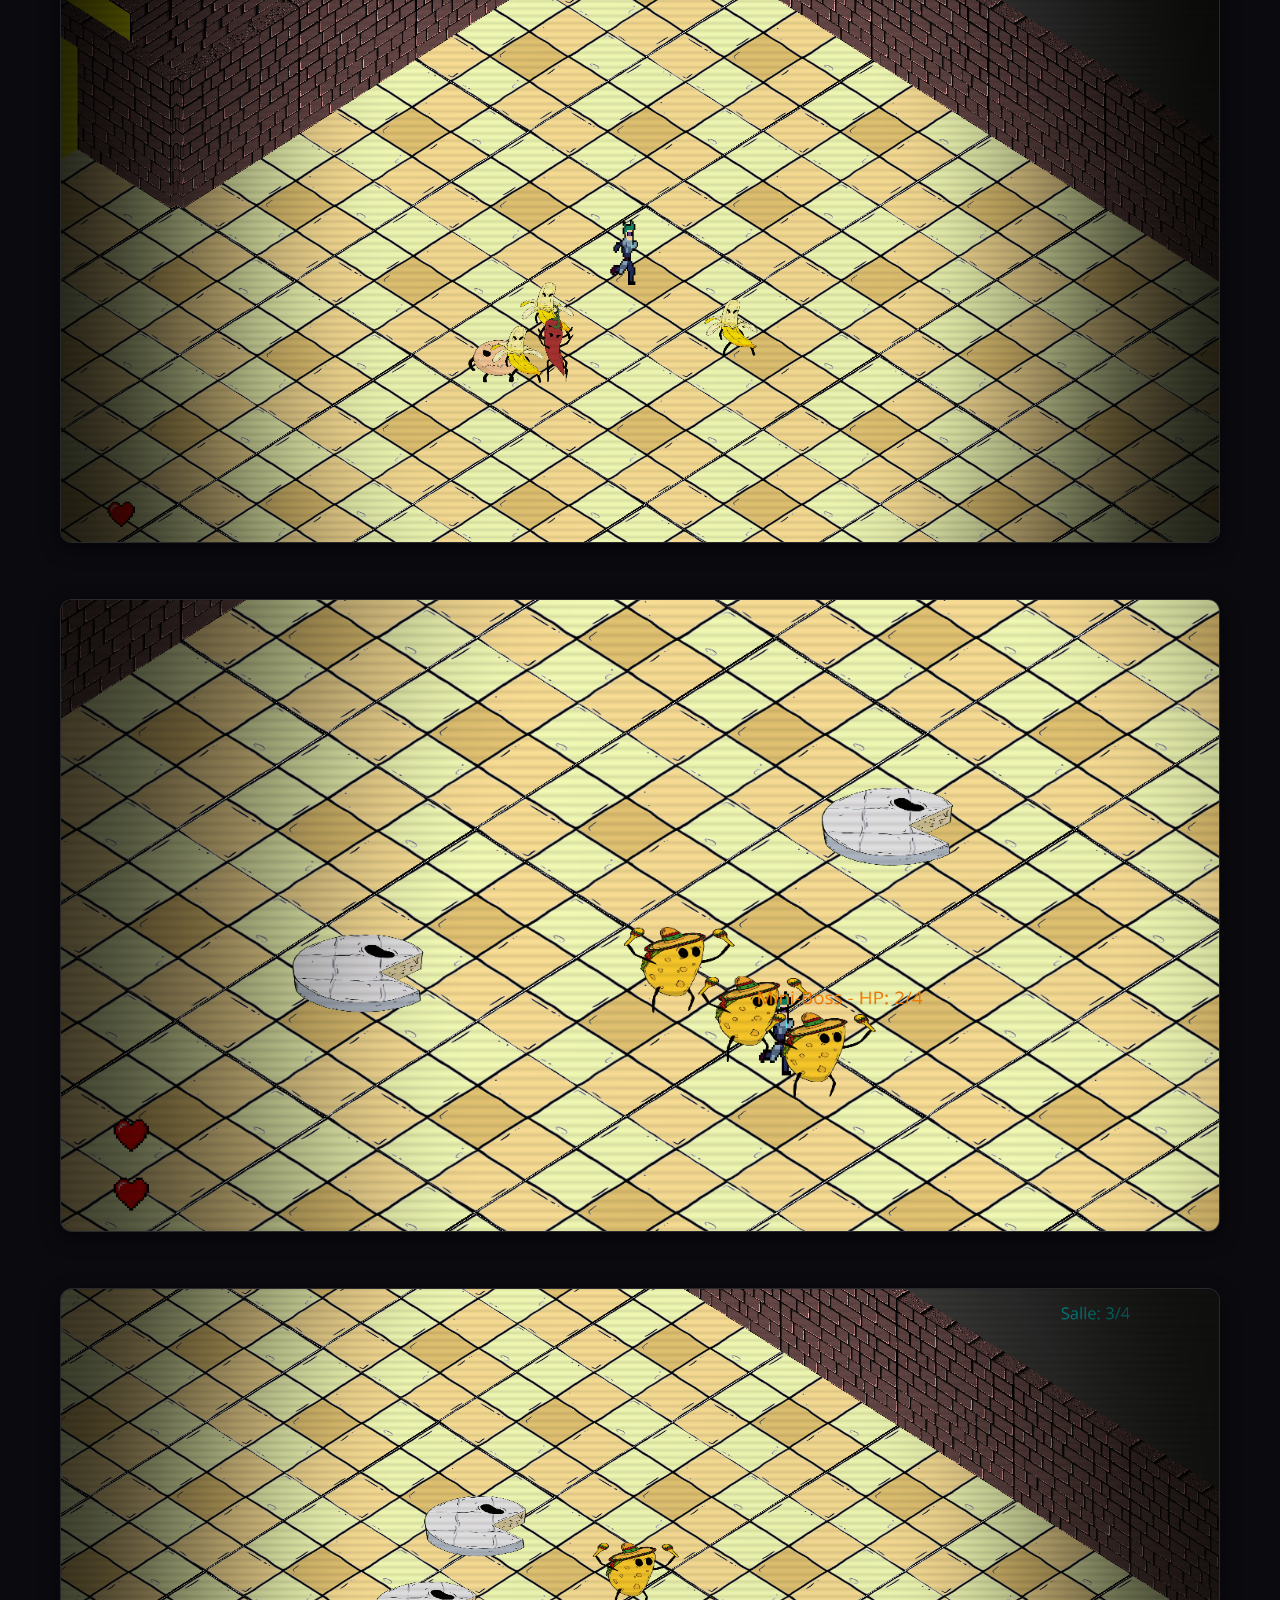
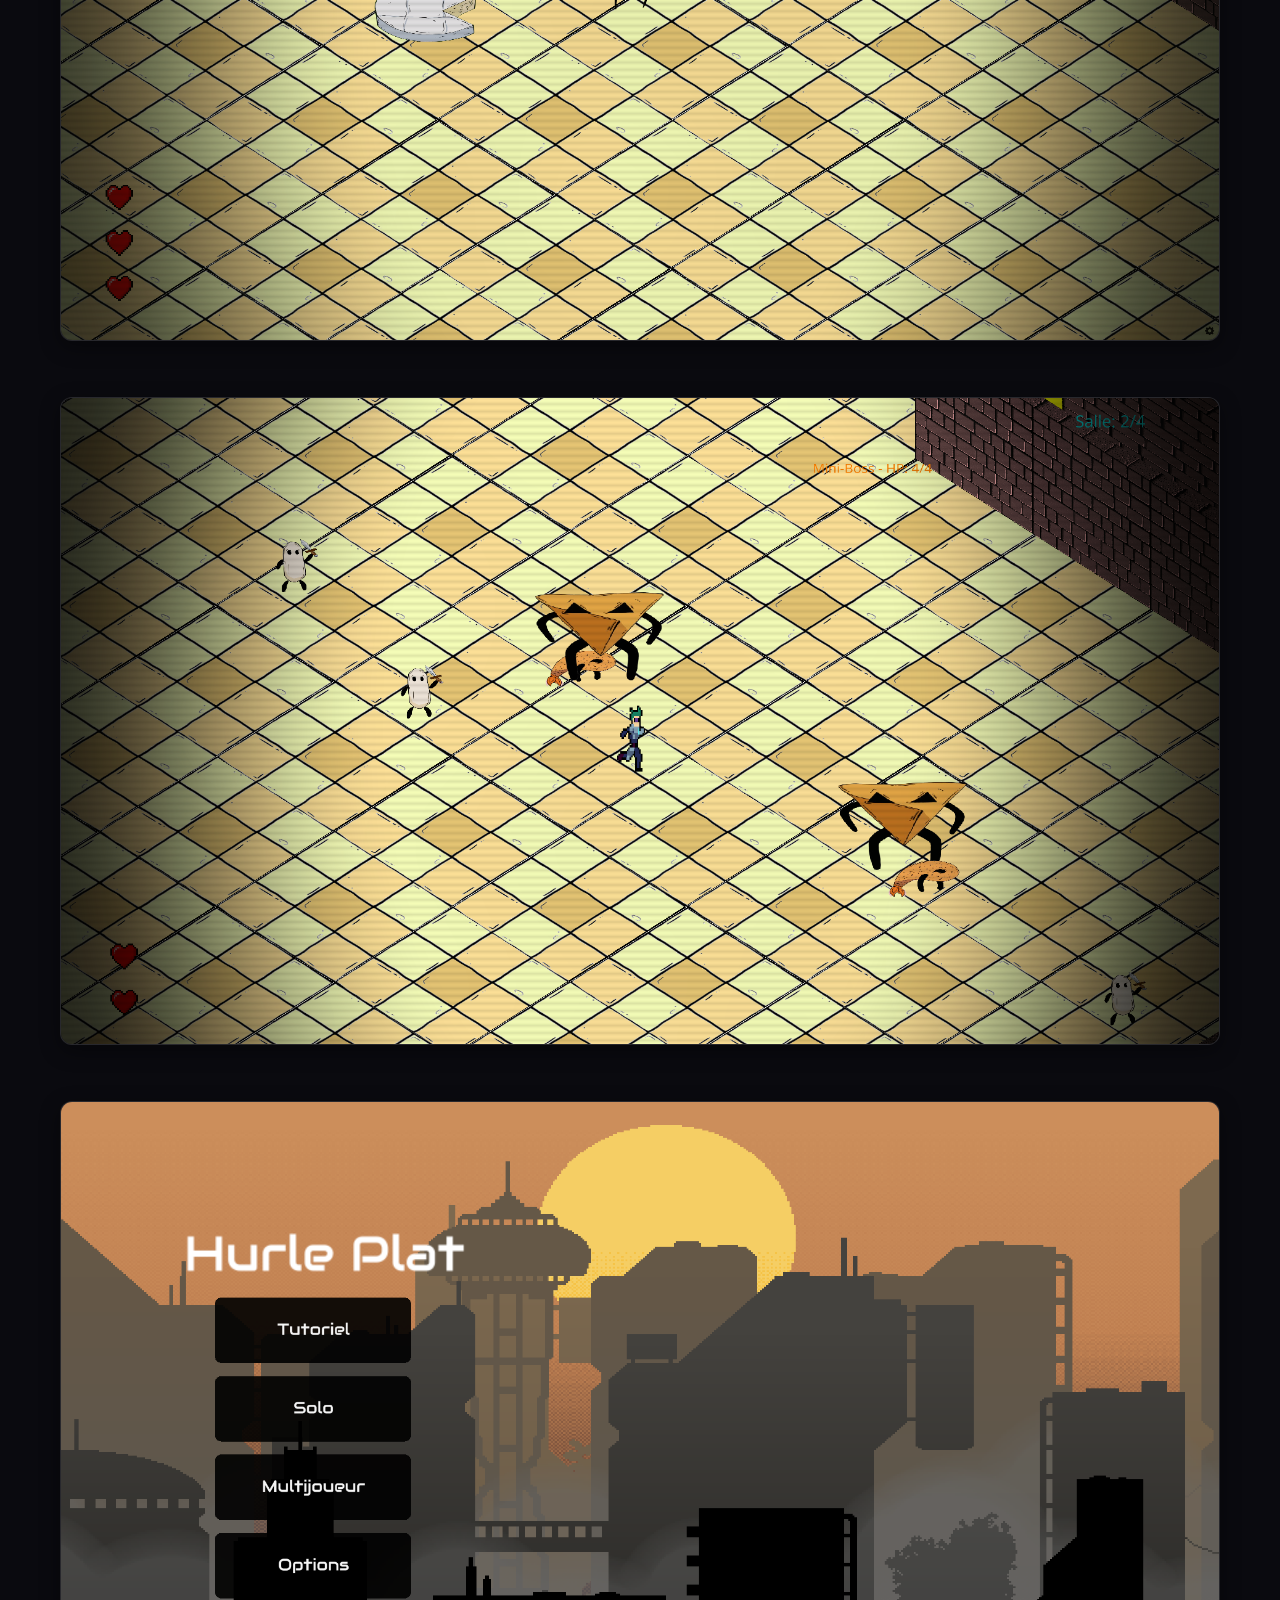
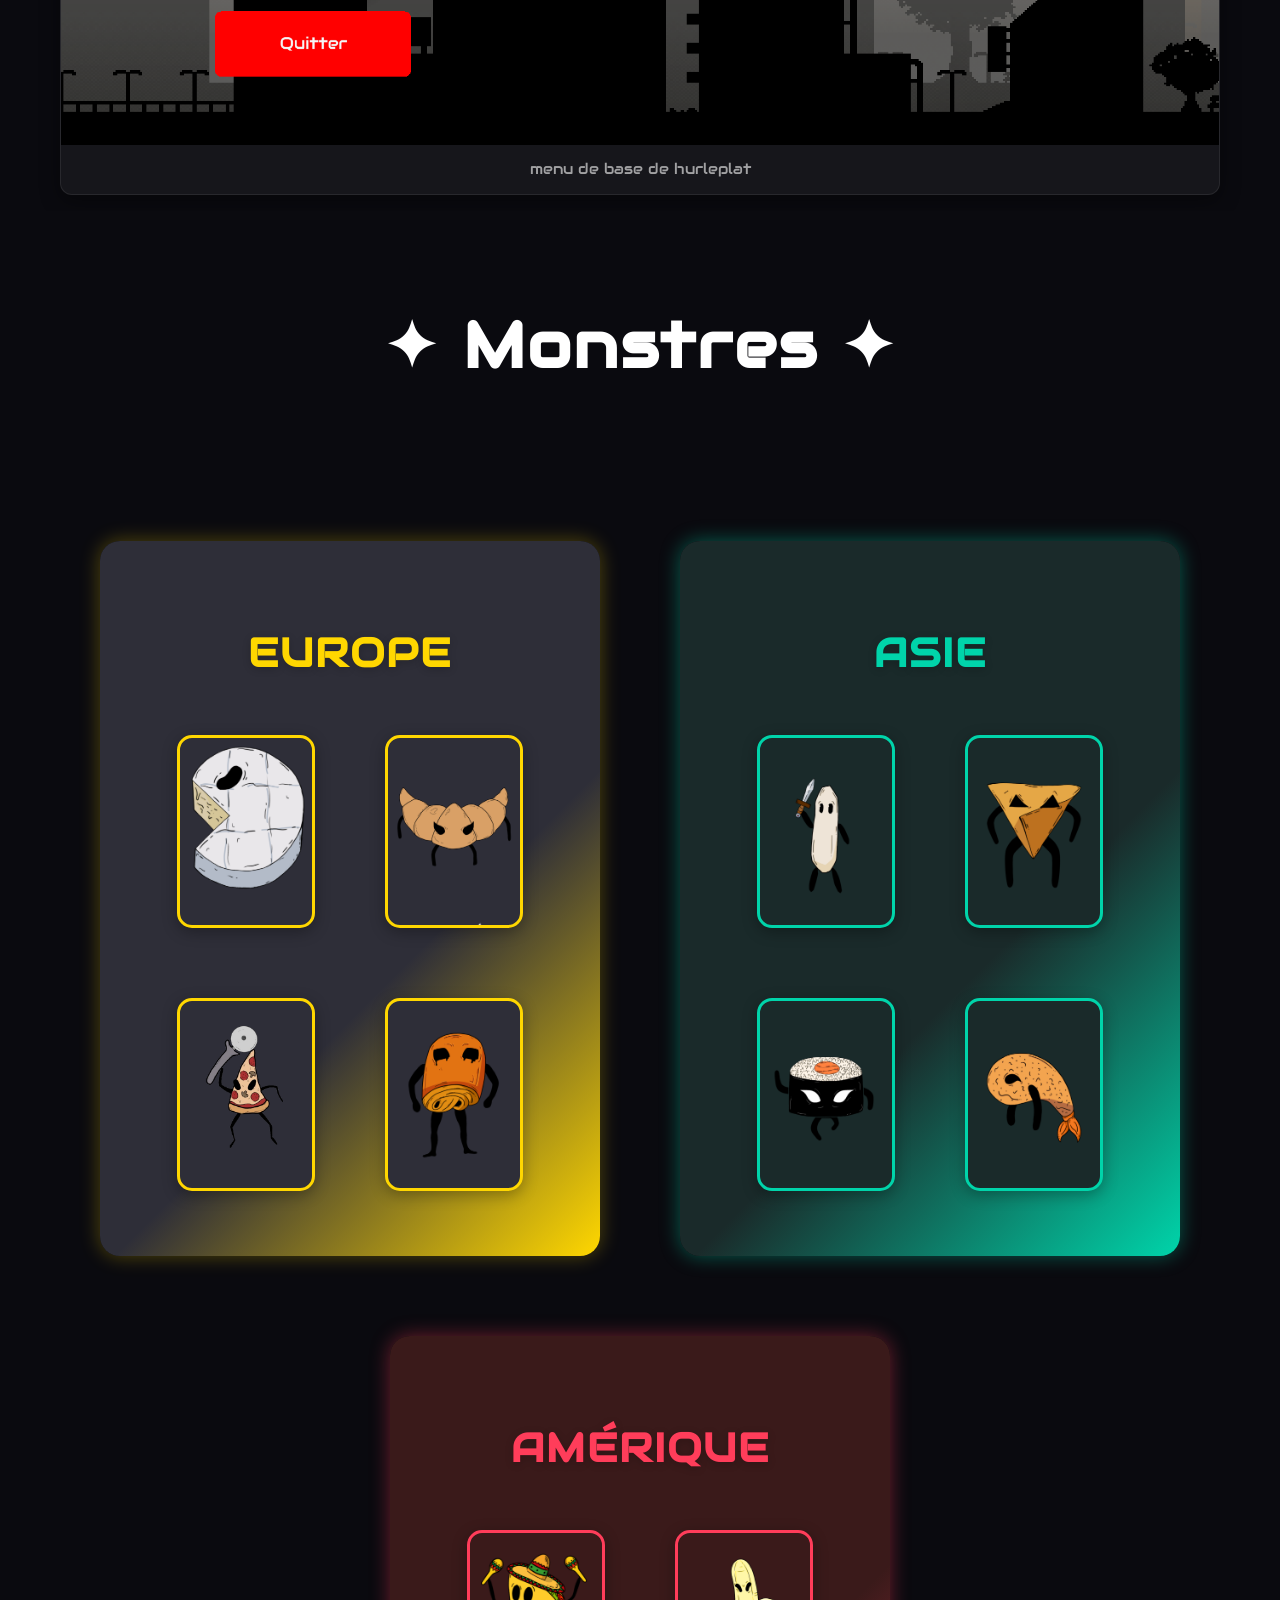
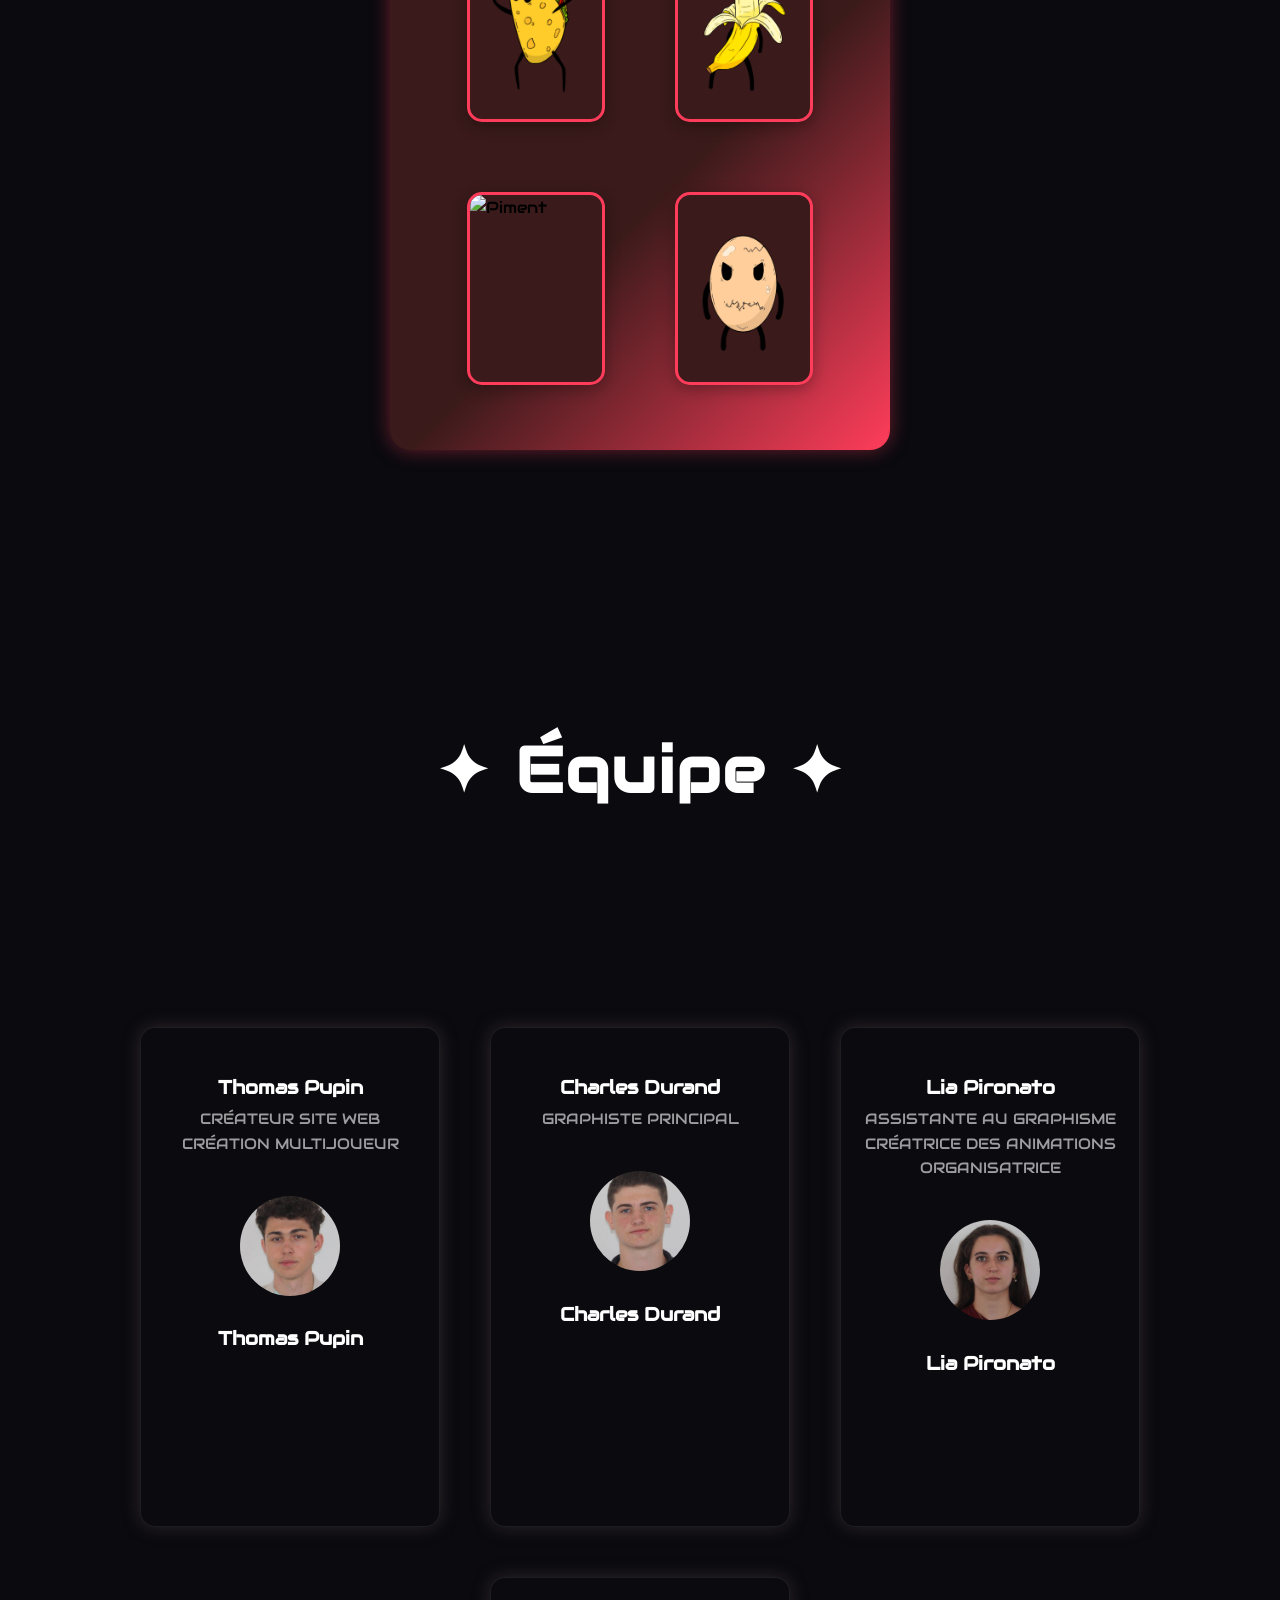
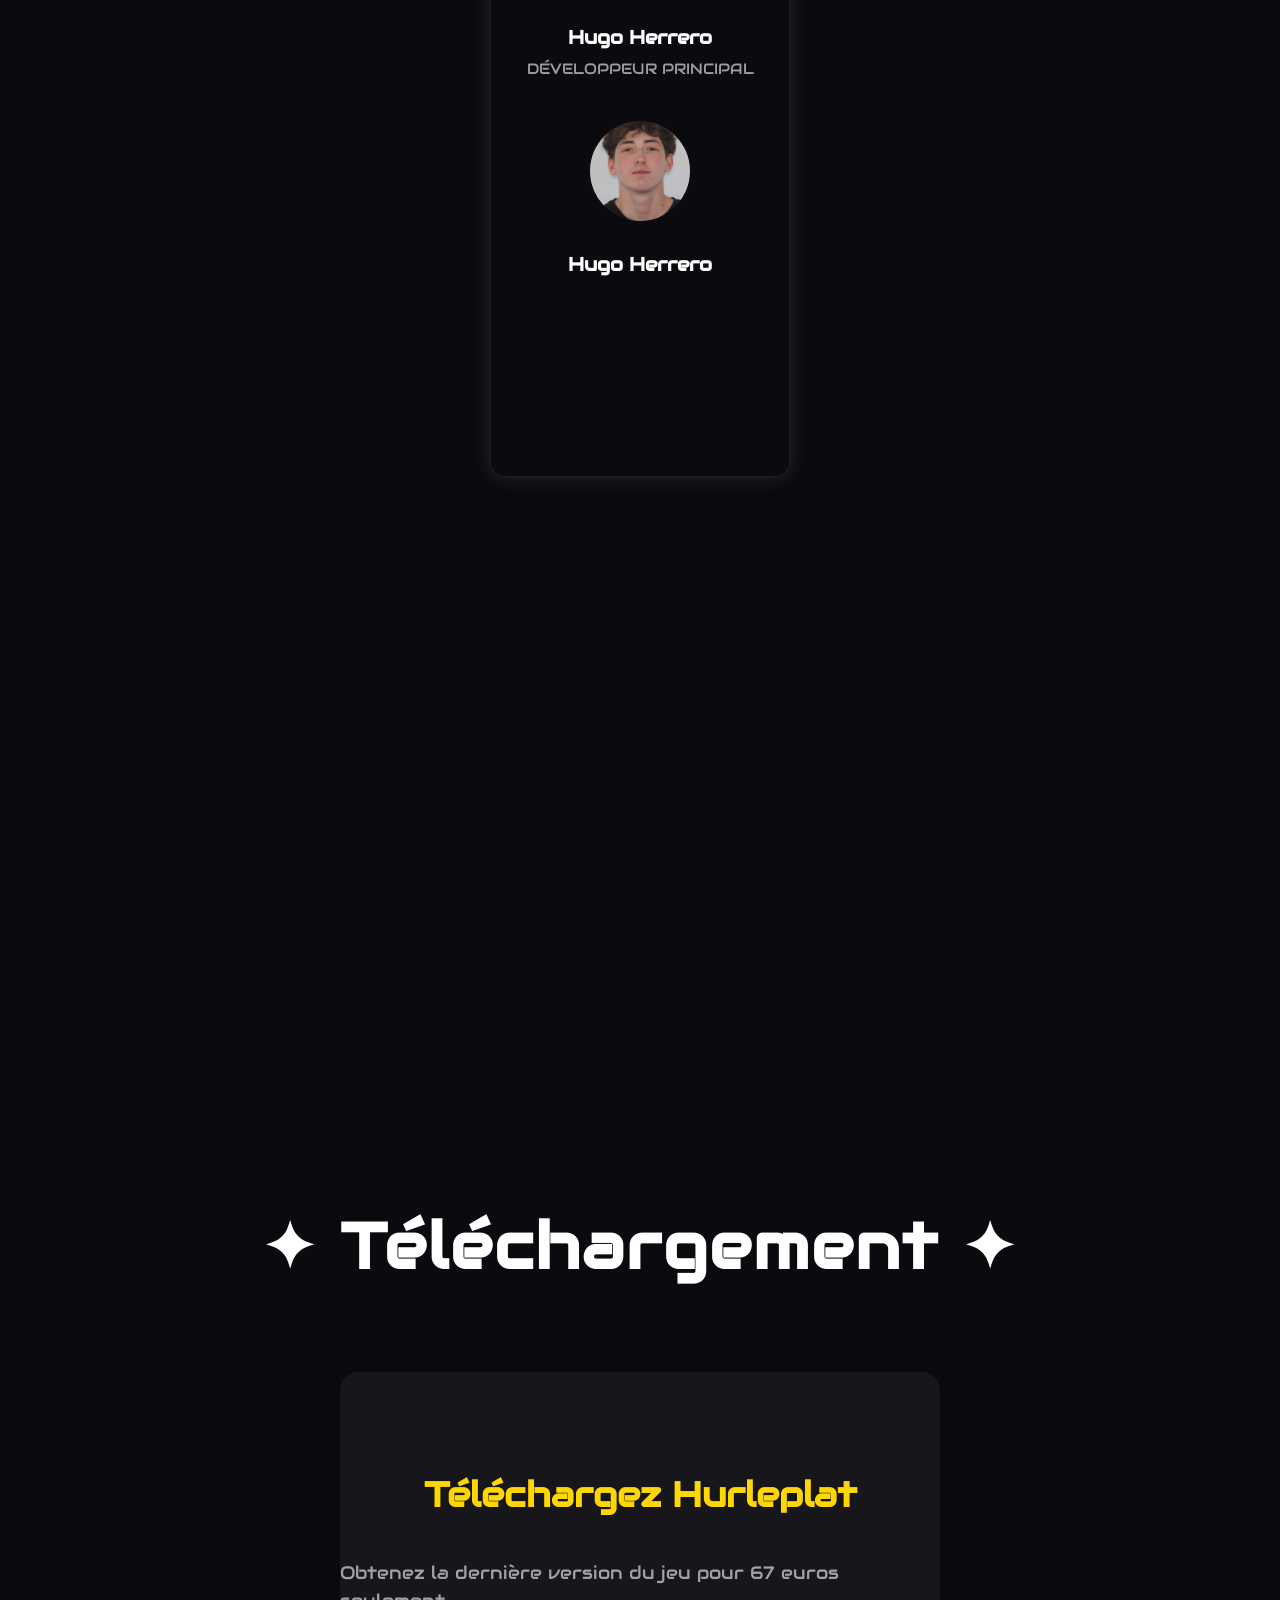
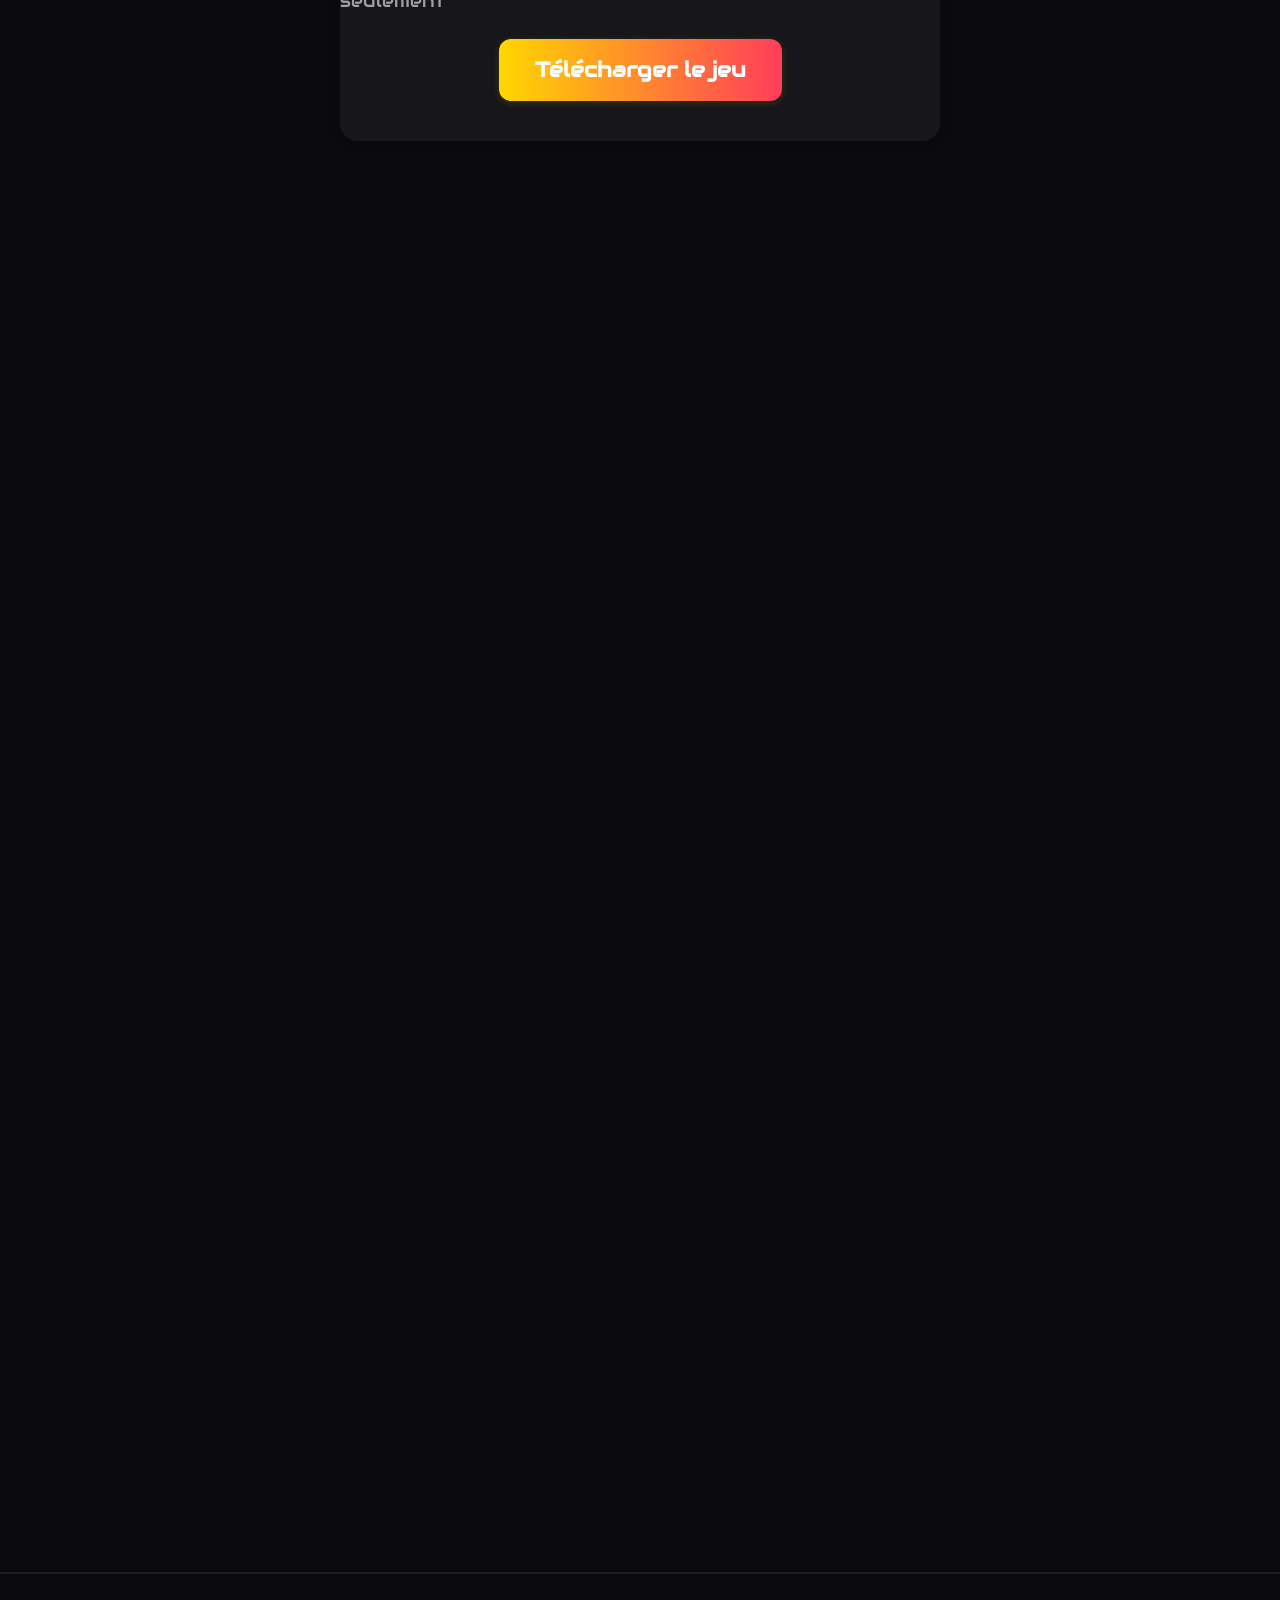
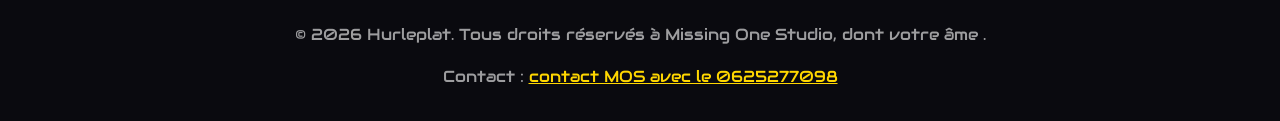
==== commit 1179e4bd: "fichier du jeu mis" ====
--- a/index.html
+++ b/index.html
@@ -305,8 +305,9 @@
 
 
 
+
               <!--laaaaaaaaaaaaaaaaaaaaaaaaaaaaaaaaaaaaaaaaaaaaaaaaaaaaaaaaaaaa -->
-              <a href="ici le chemin vers le jeu hugo " class="btn-telechargement" download>
+              <a href="https://drive.google.com/file/d/1gDj81WTFDuvR1E0_xusMXWgf-5AowegW/view?usp=sharing" class="btn-telechargement" download>
                 Télécharger le jeu
               </a>
             </div>
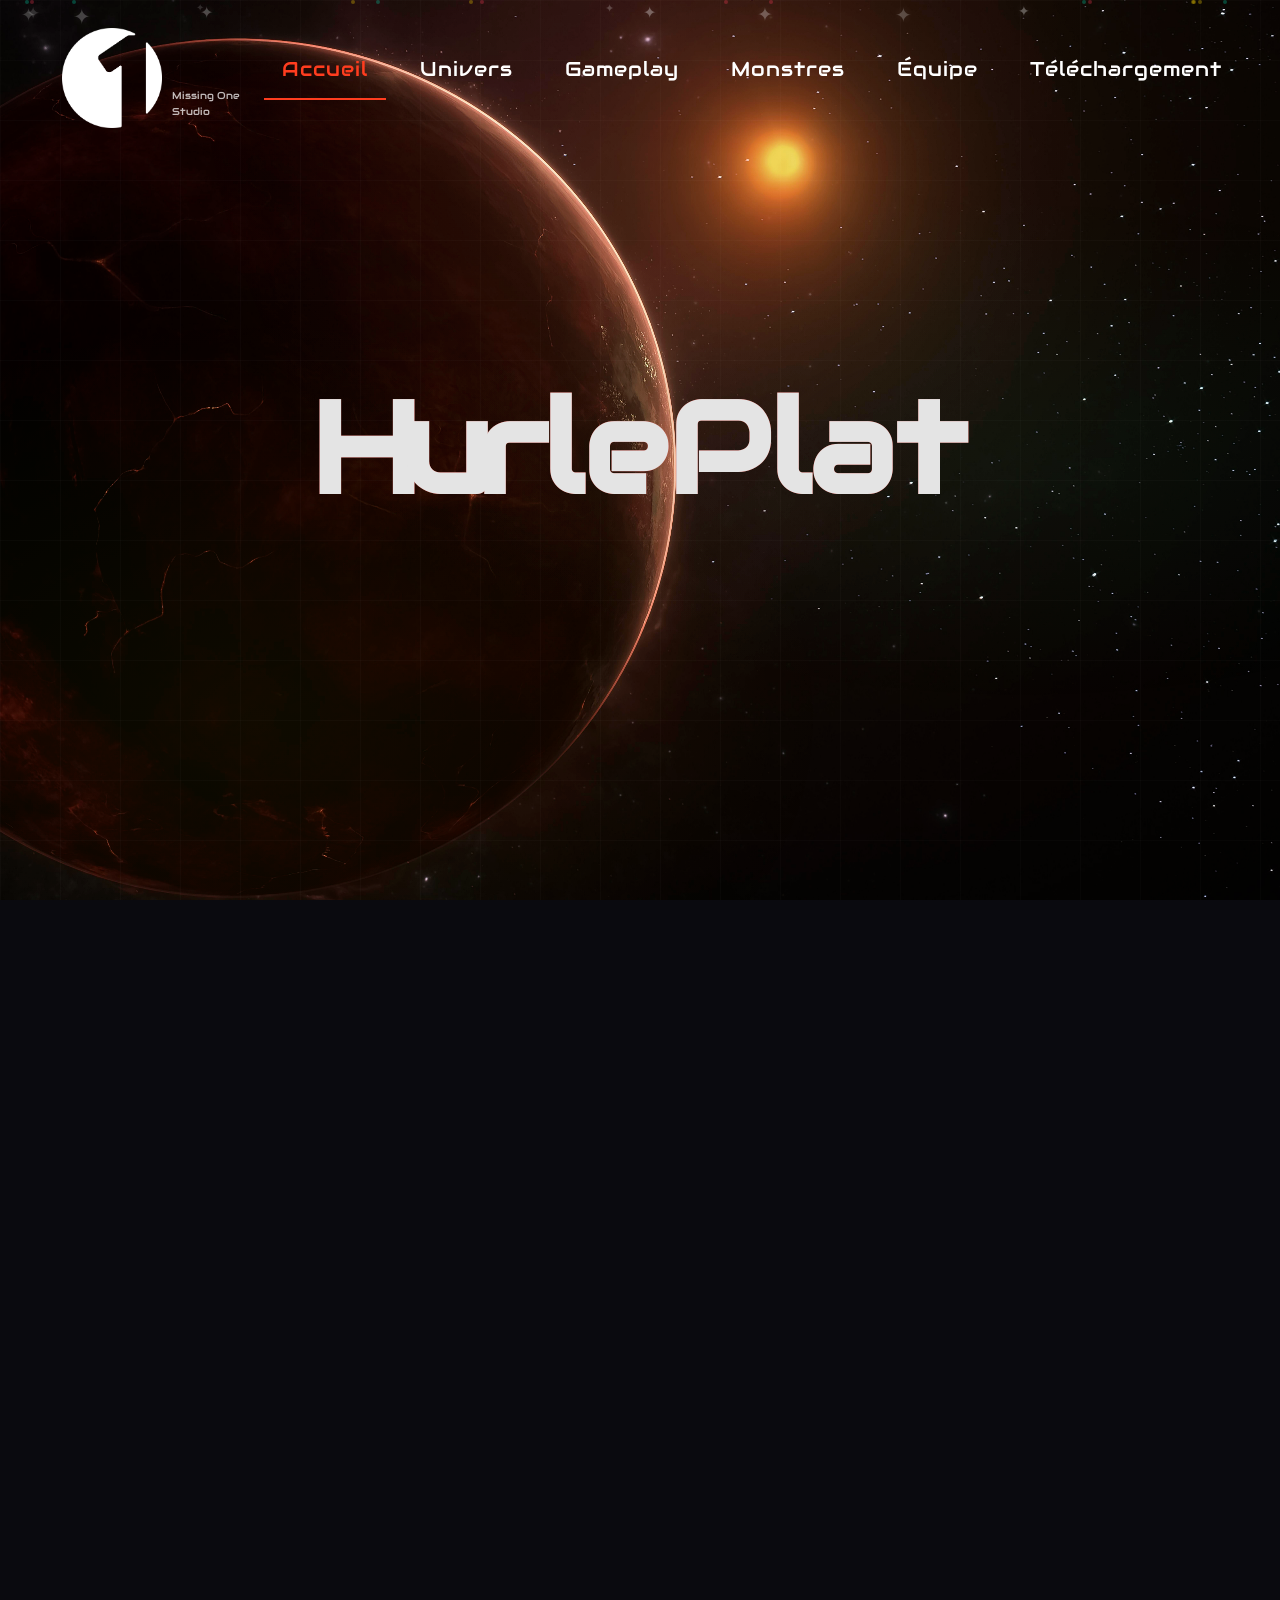
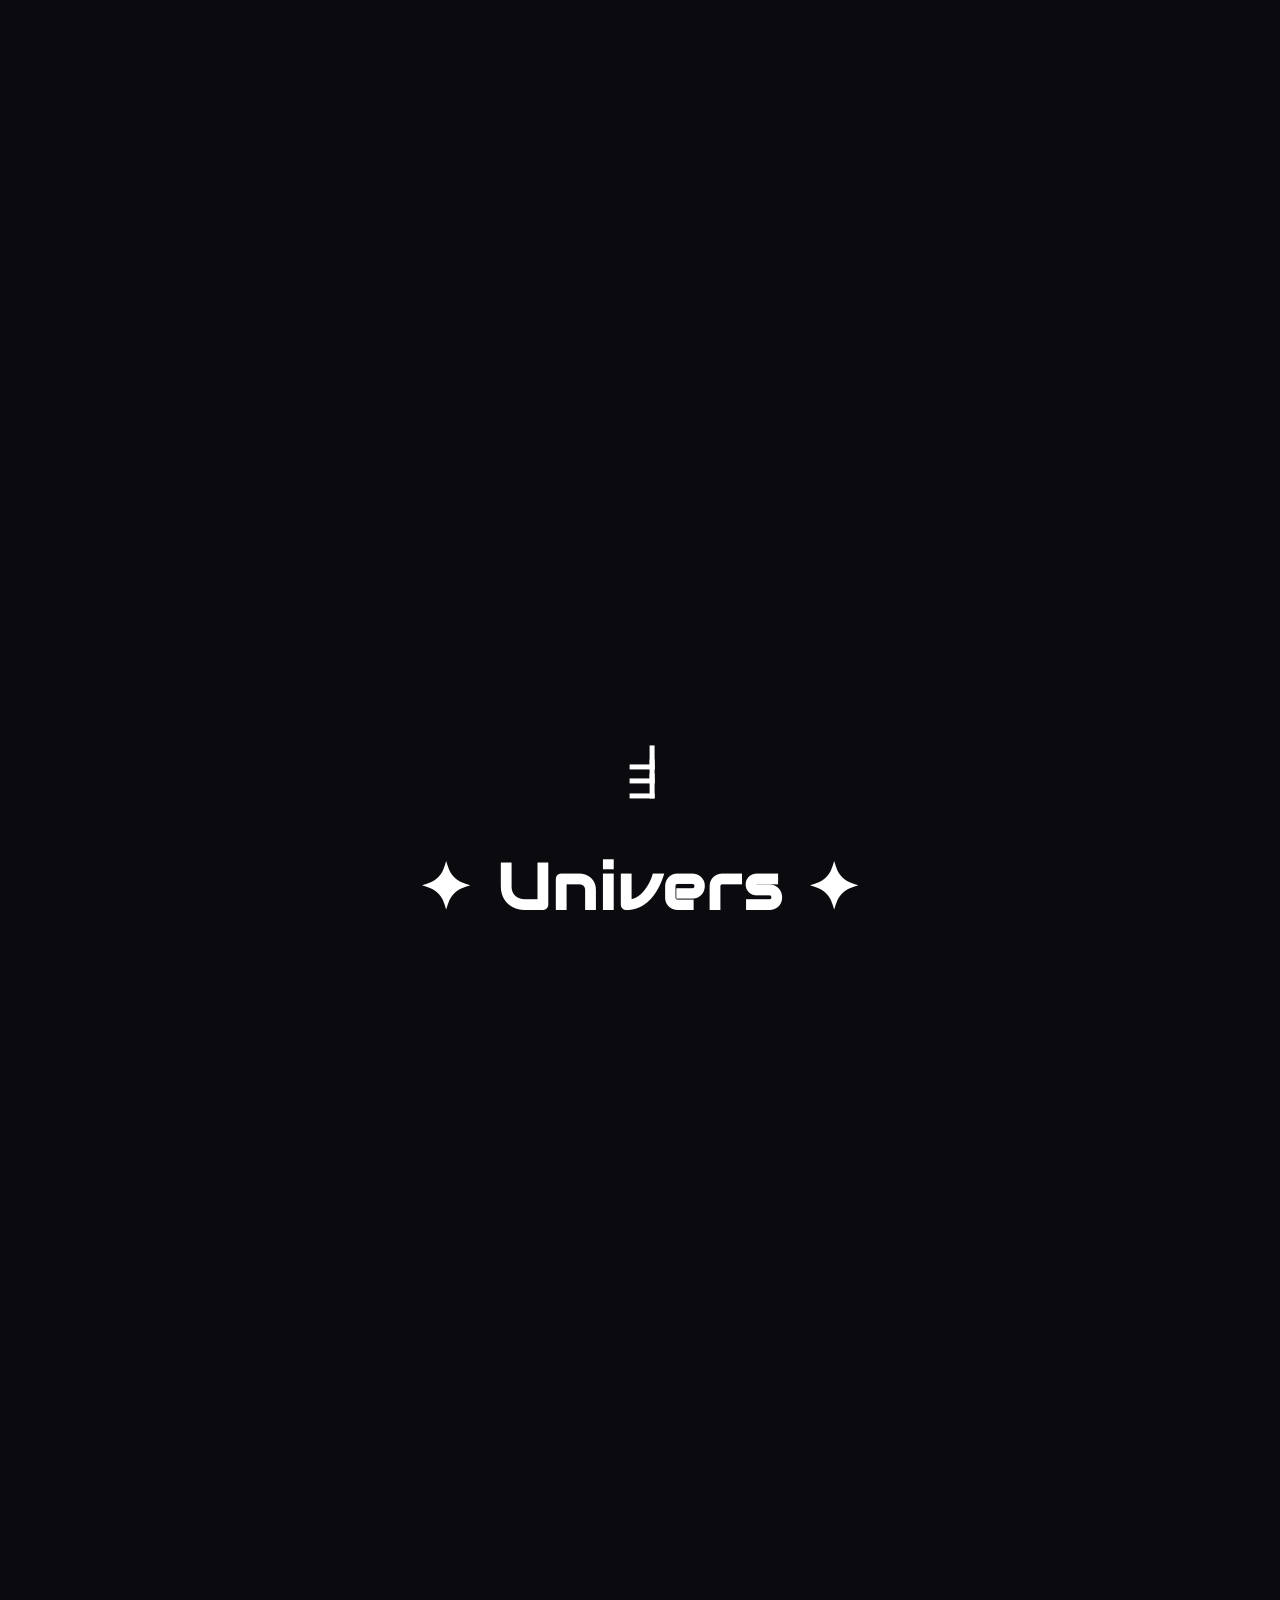
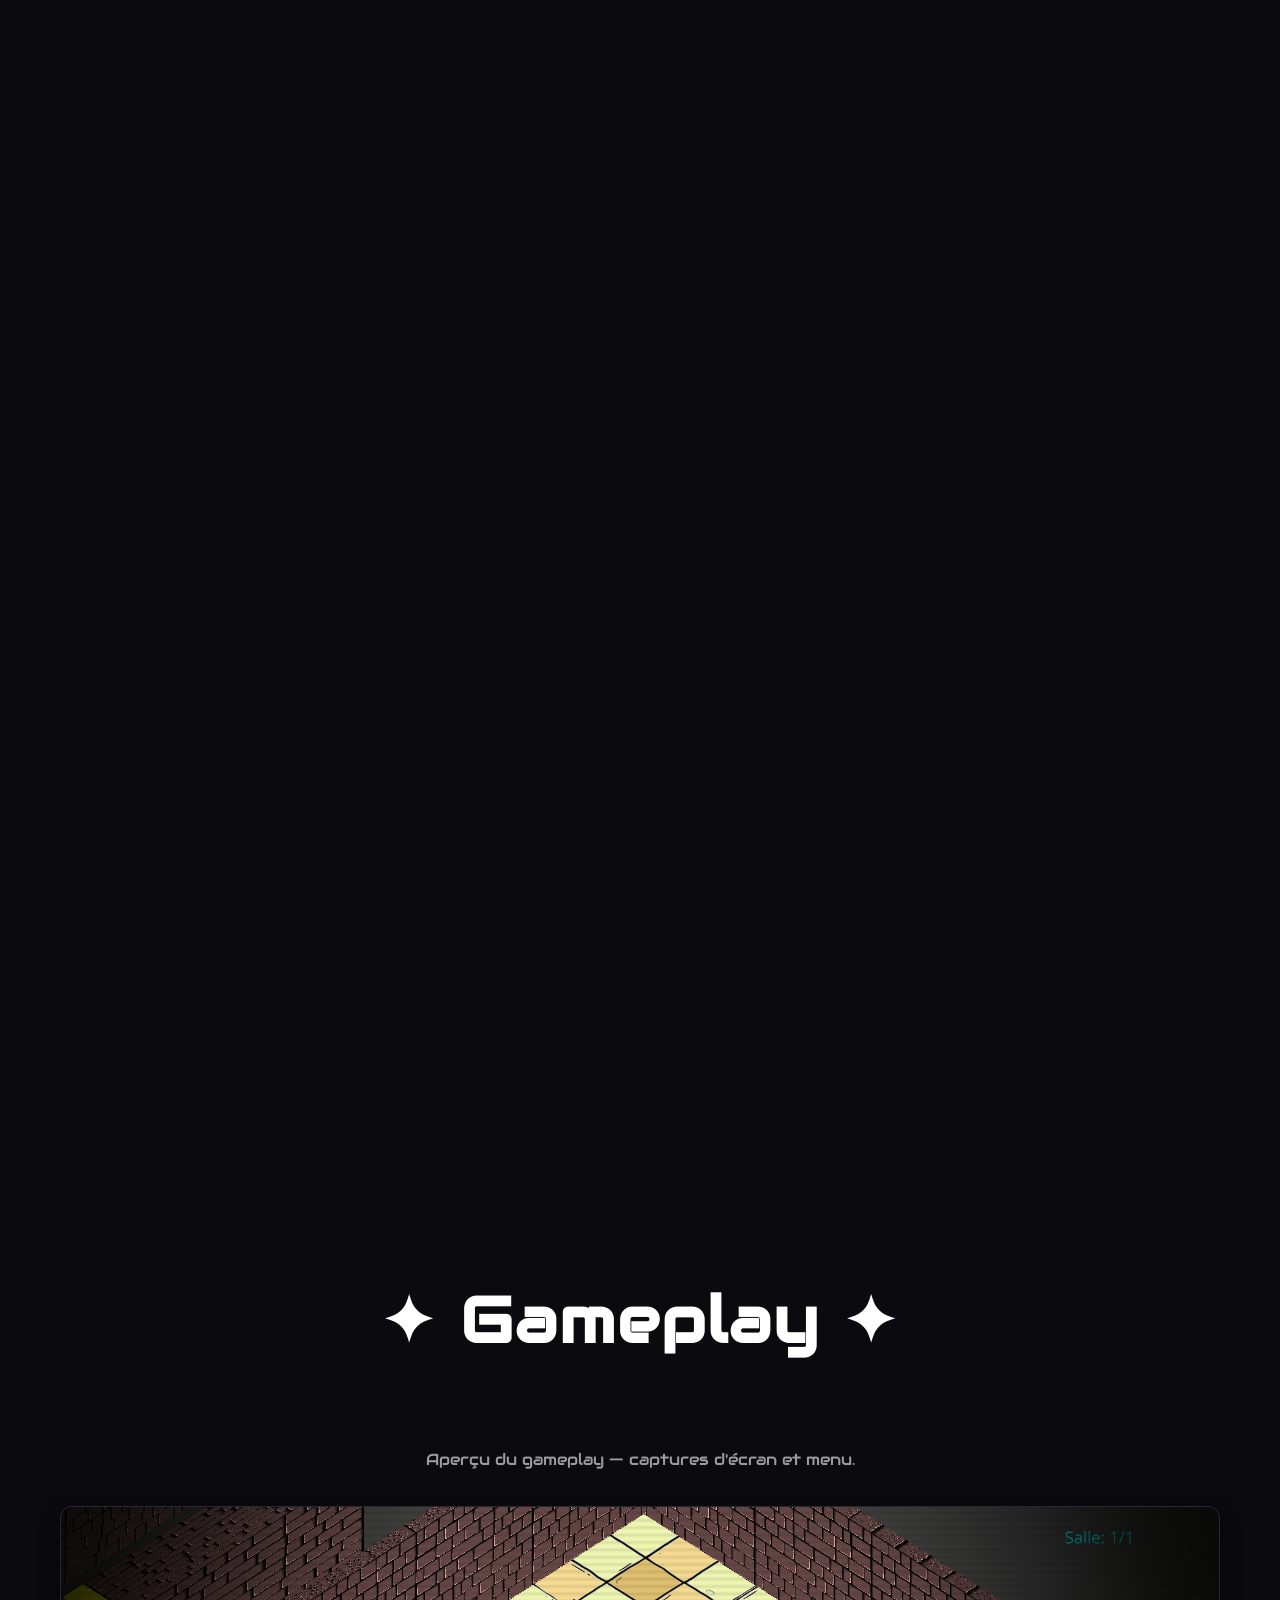
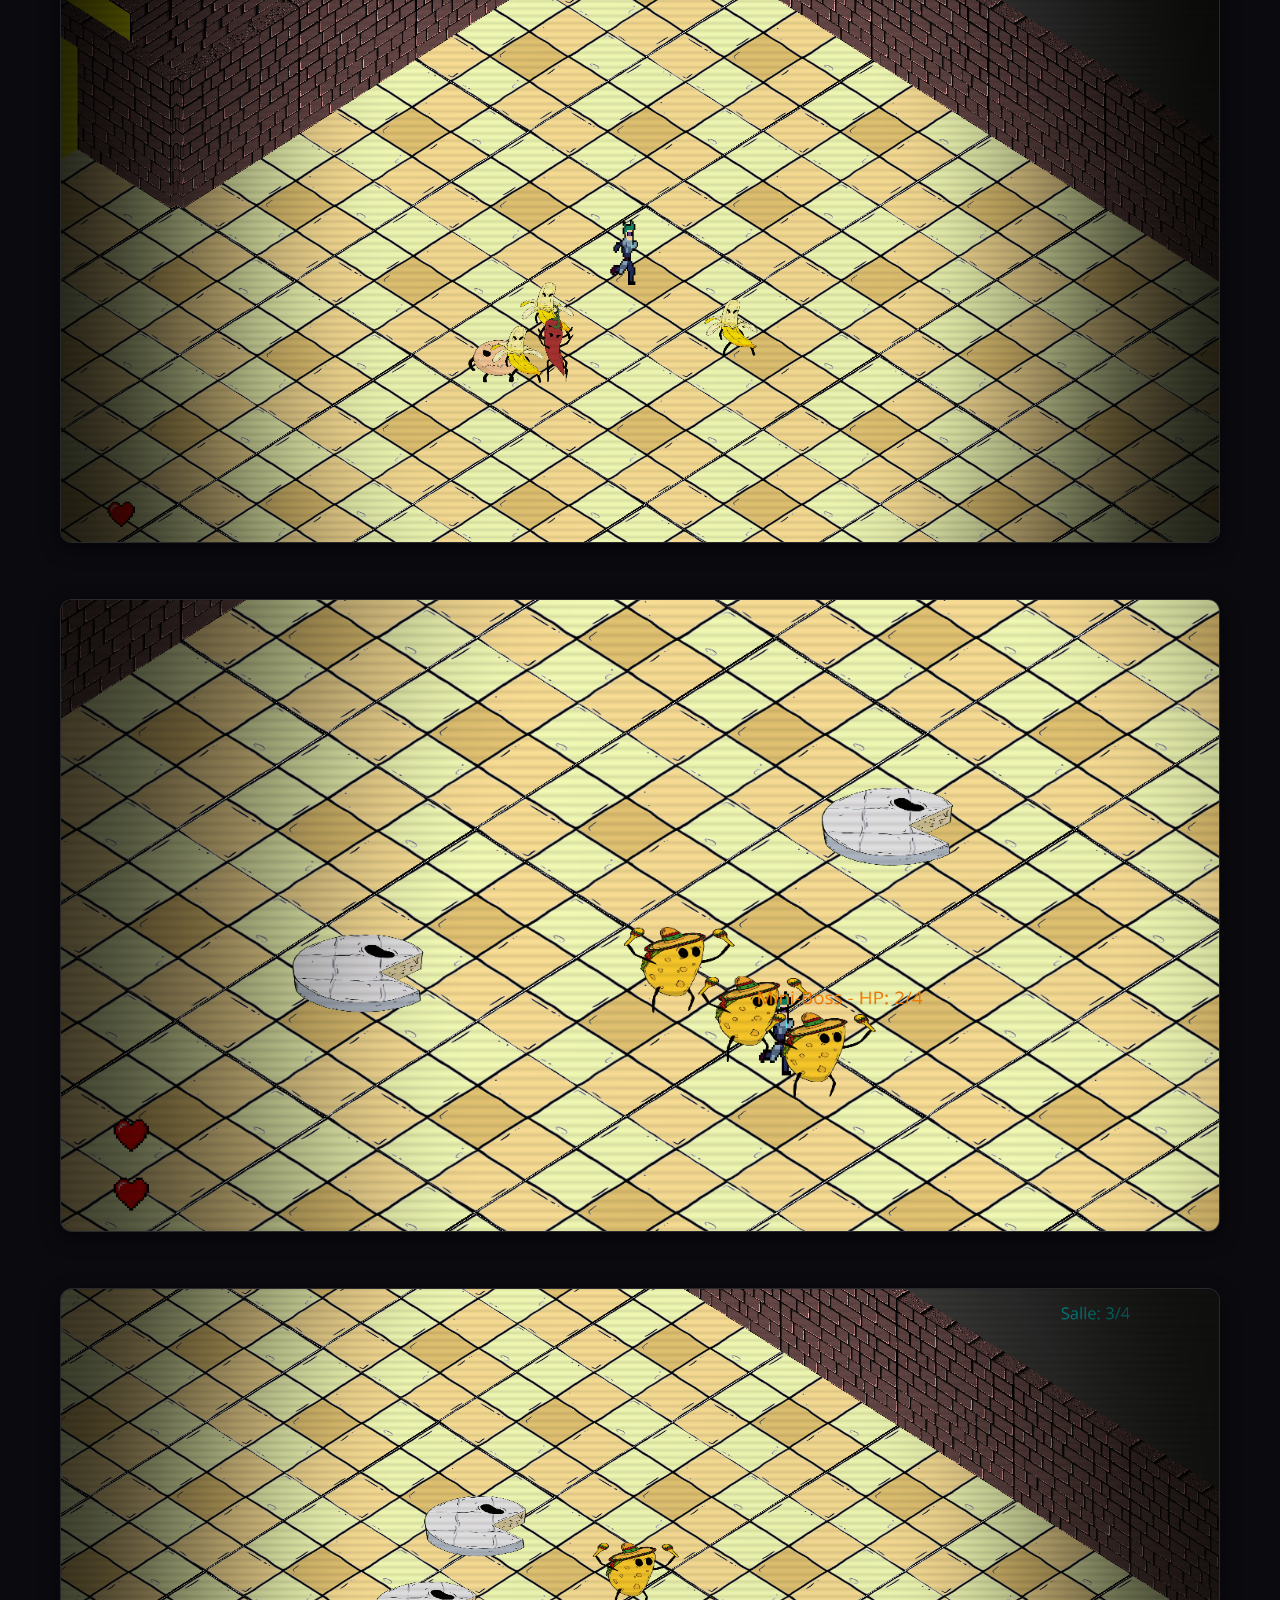
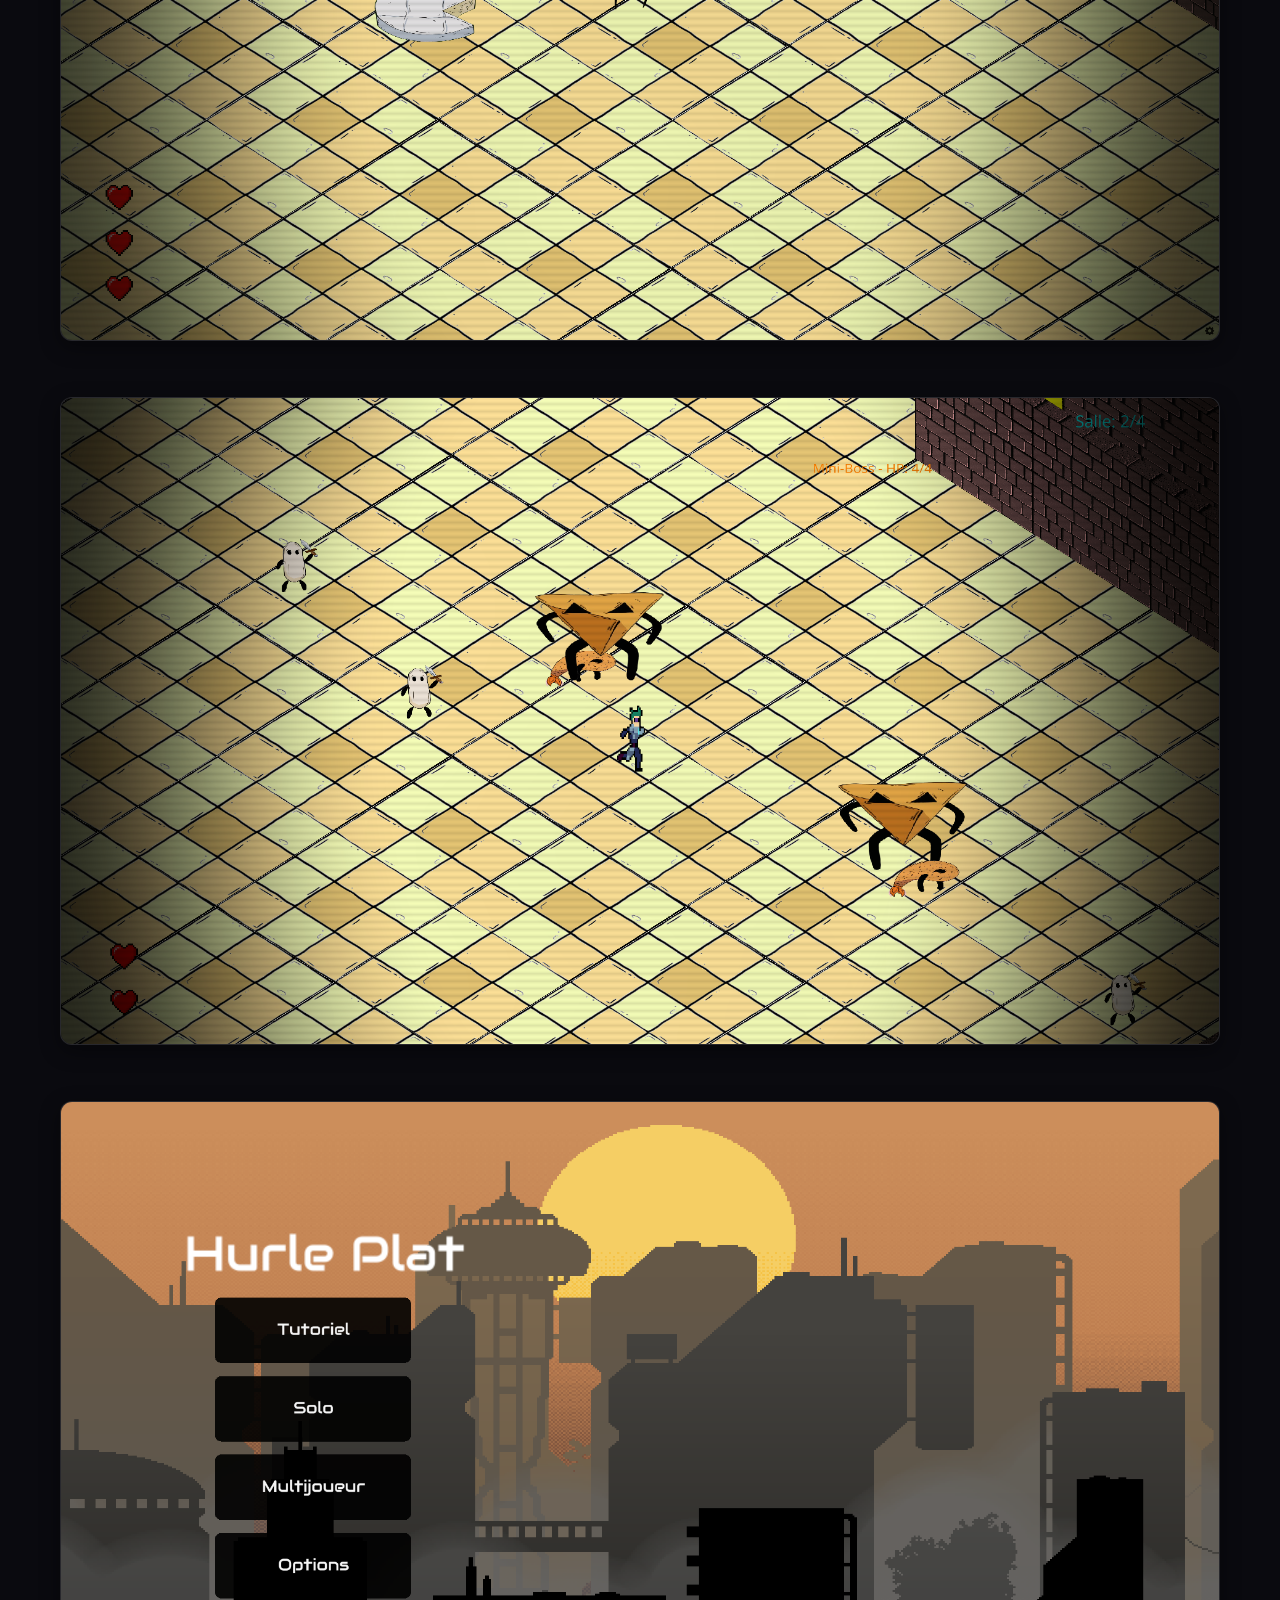
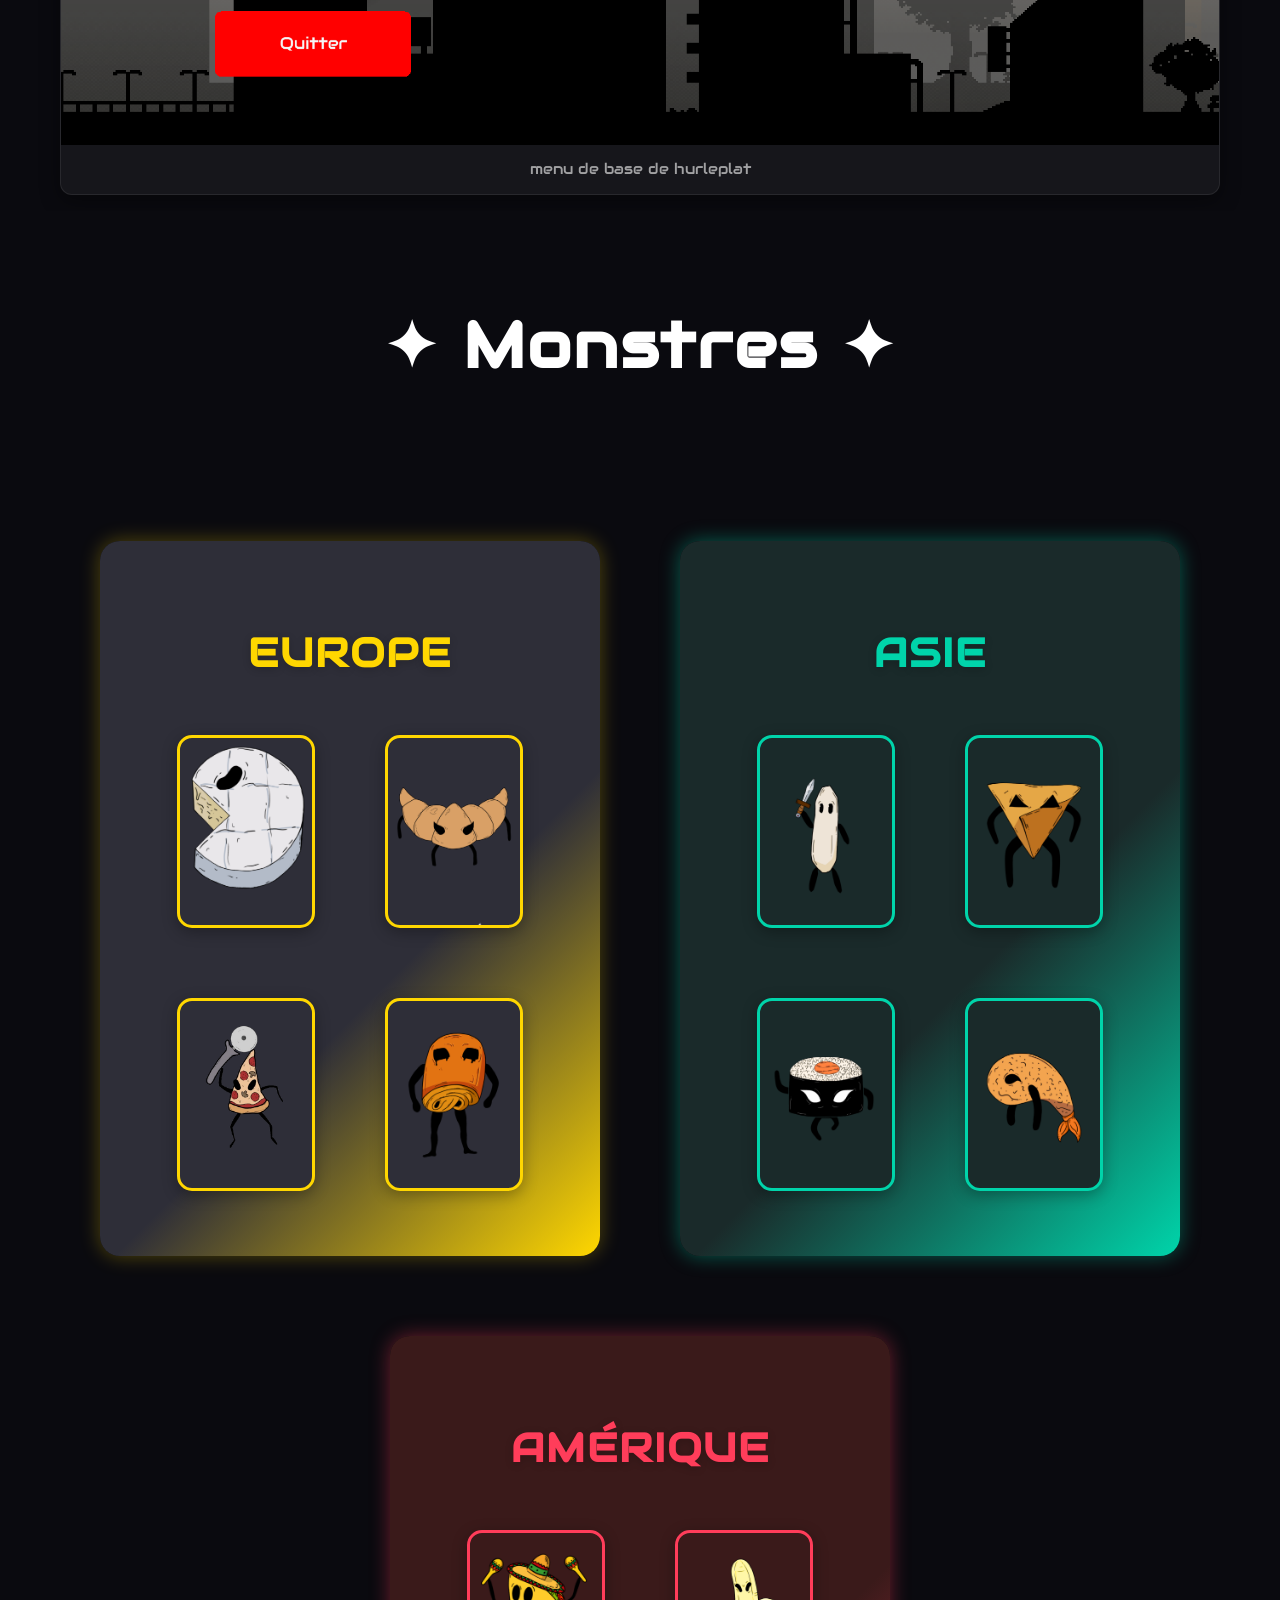
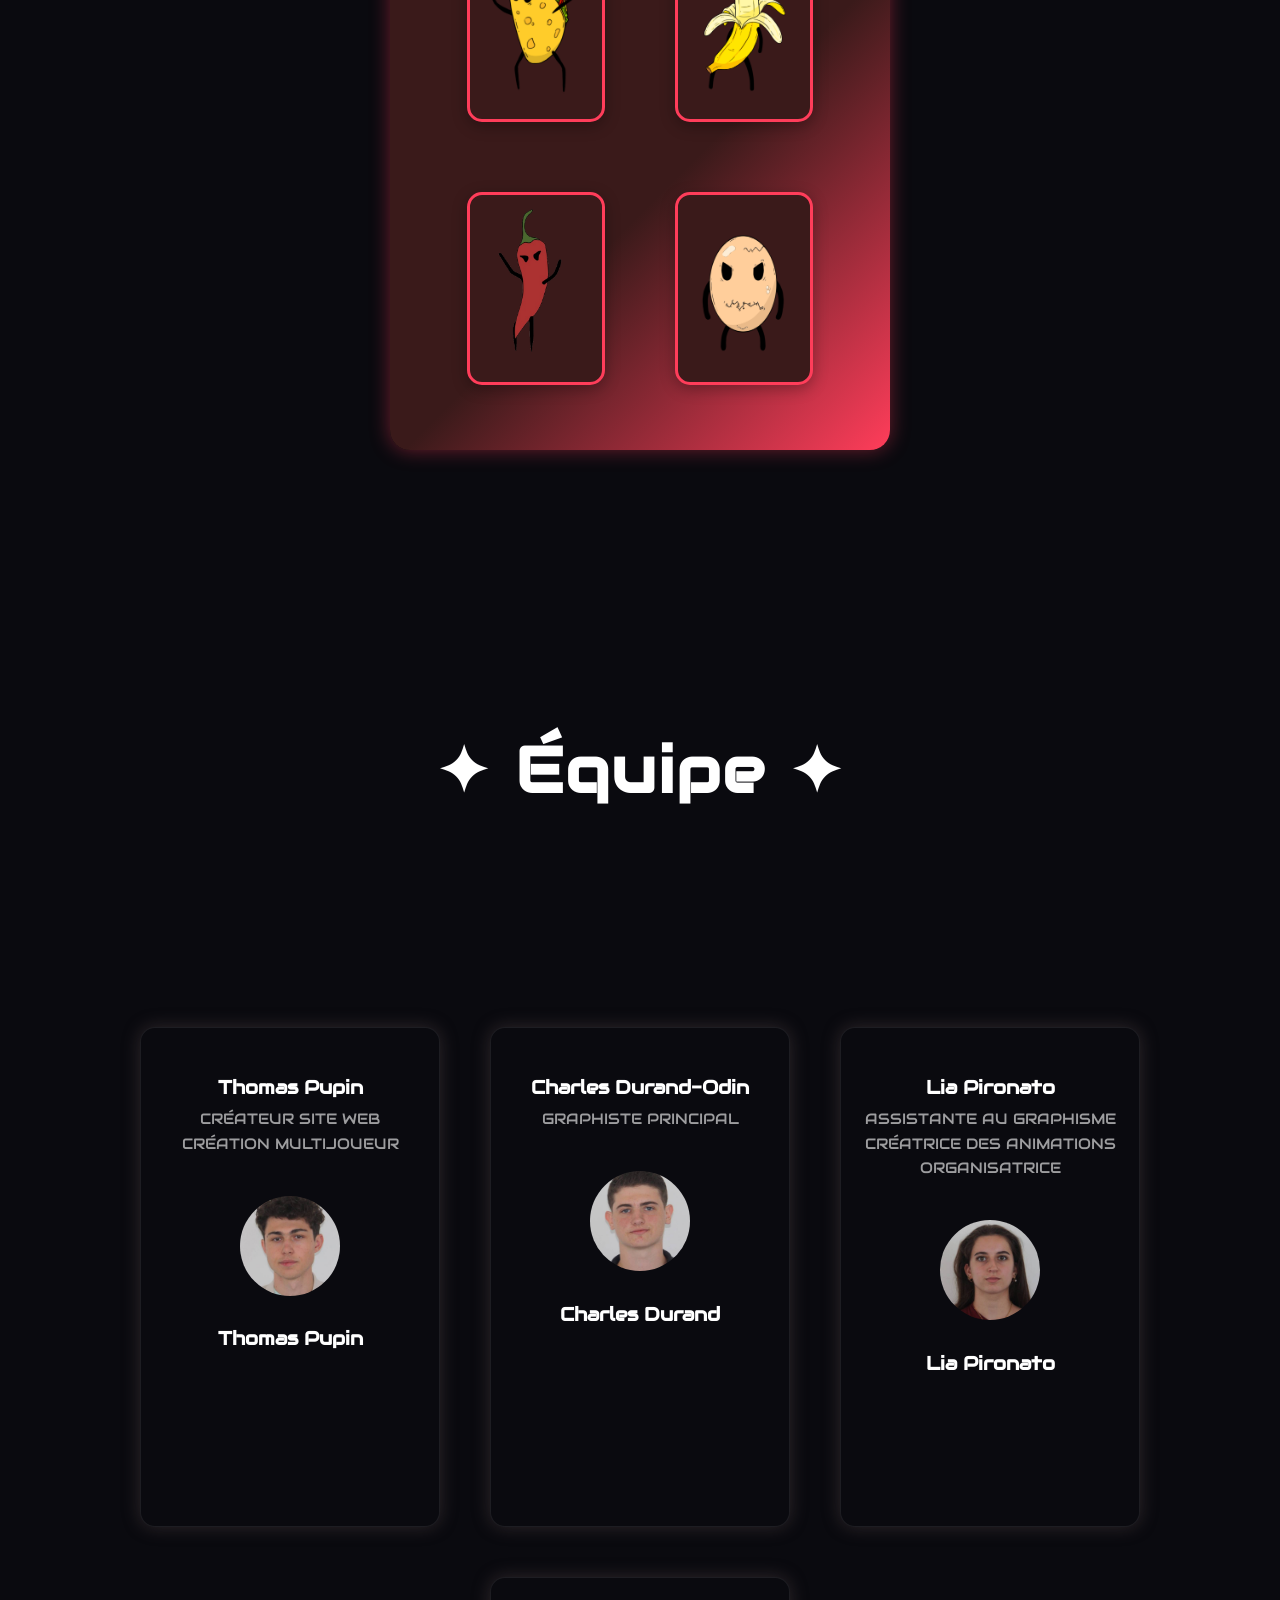
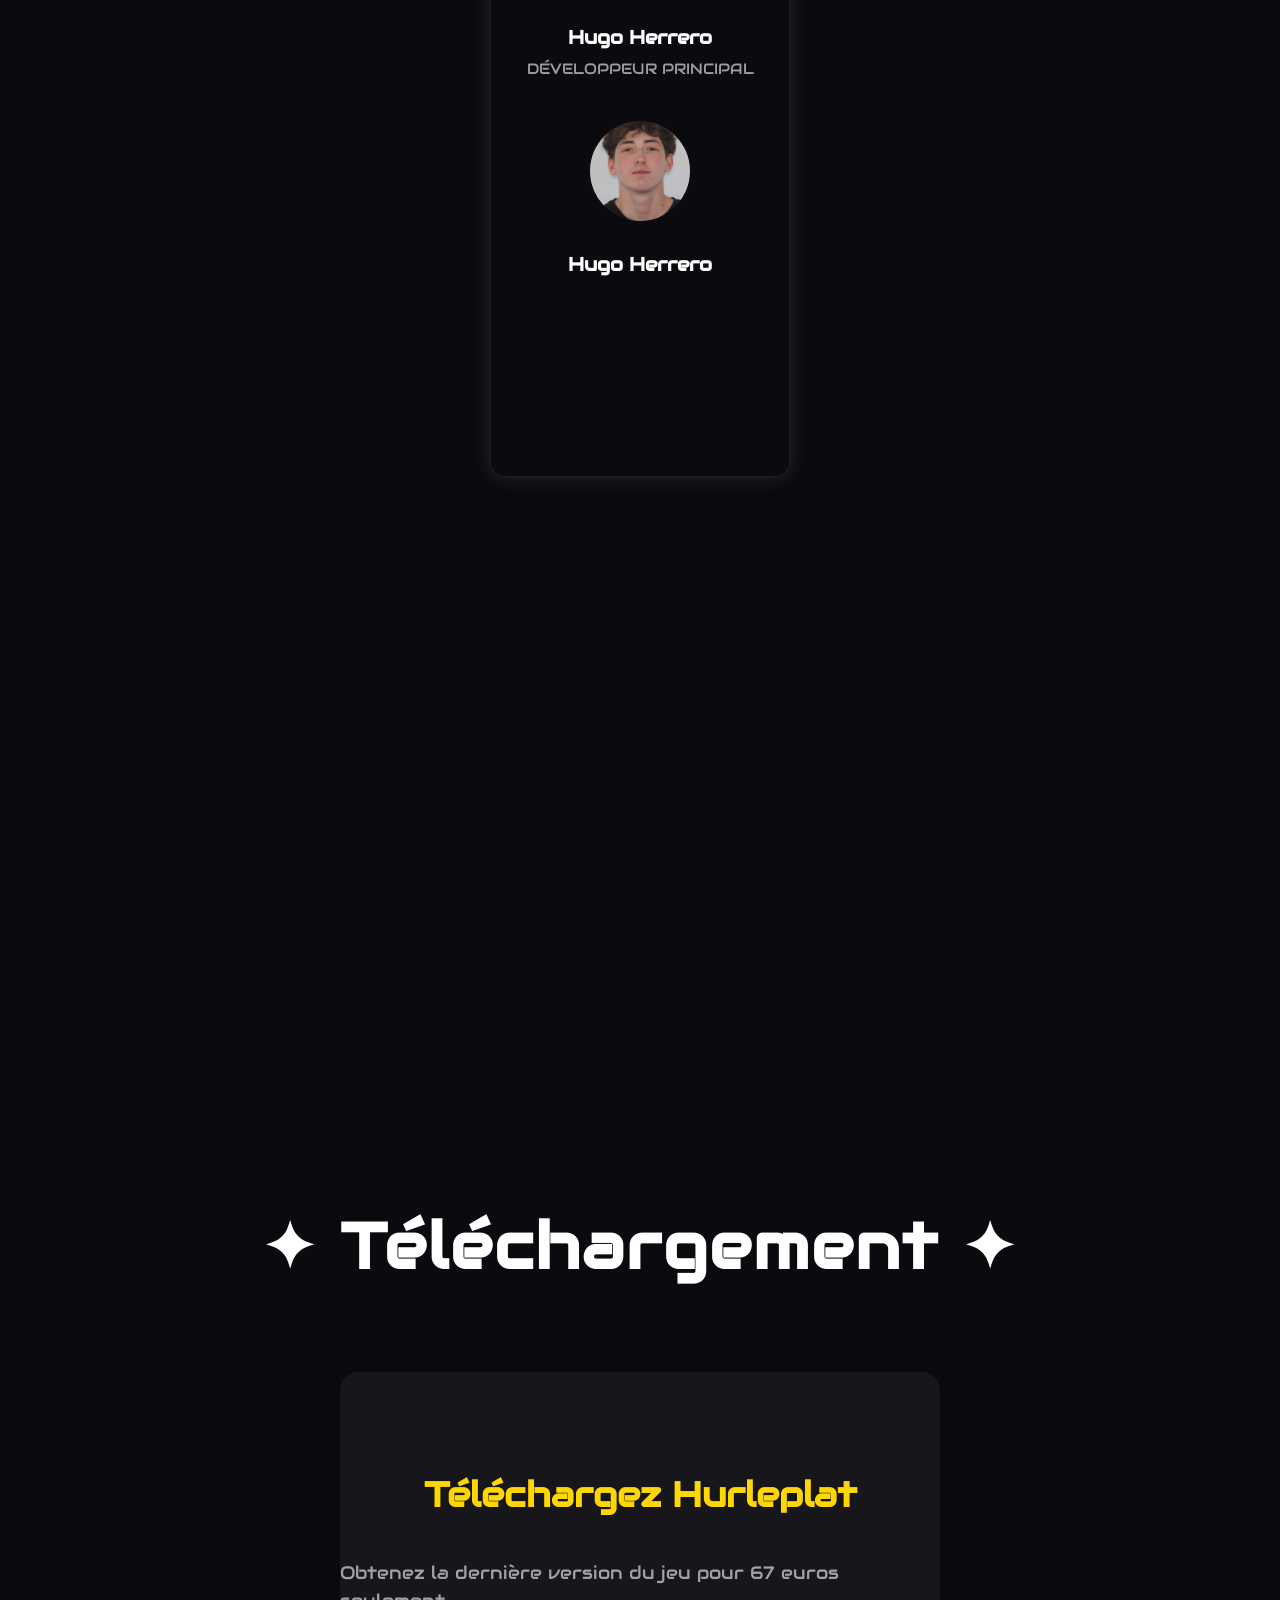
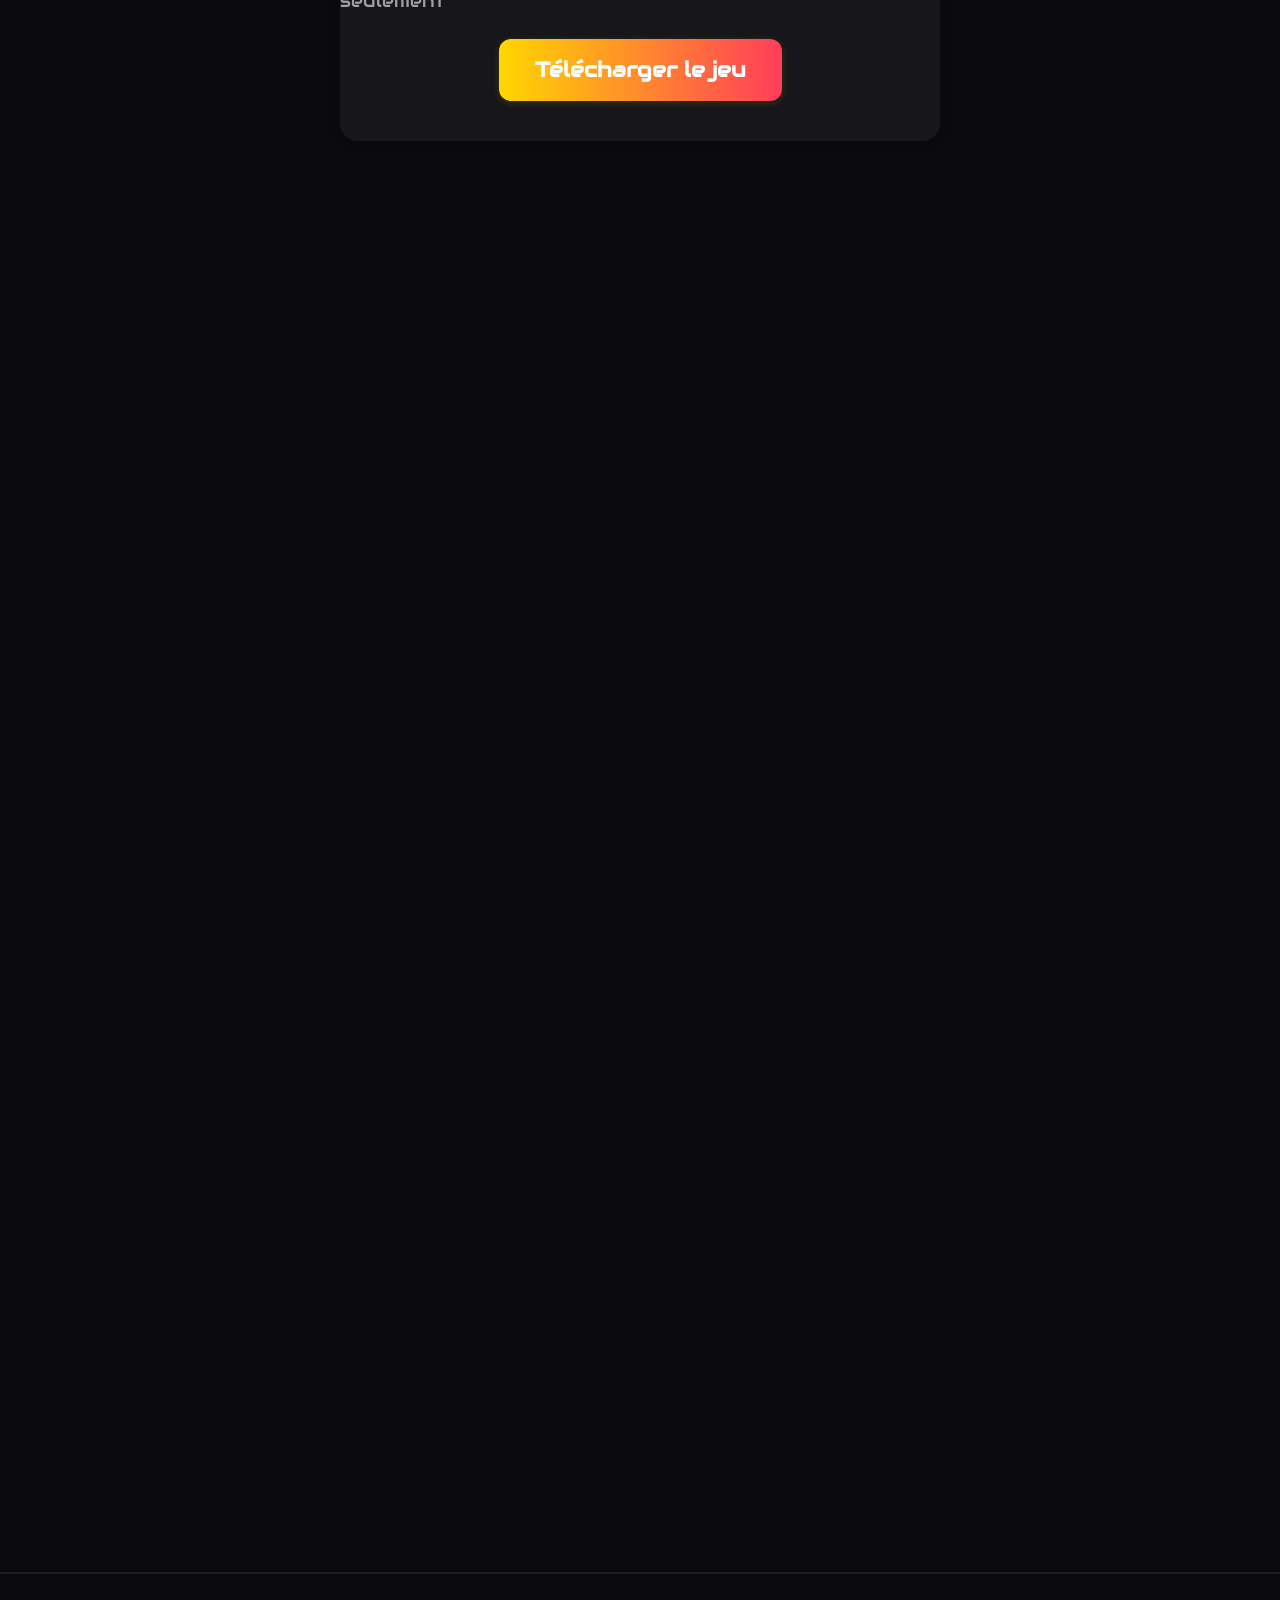
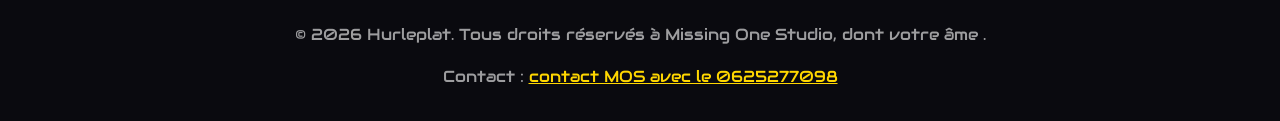
==== commit 99bdab80: "problème fix" ====
--- a/index.html
+++ b/index.html
@@ -237,7 +237,7 @@
                         <img src="picture/mobs_b/tacos.png" alt="Tacos" class="image-personnage">
                         
                         <img src="picture/mobs_b/Banane.png" alt="Banane" class="image-personnage">
-                        <img src="picture/mobs_b/piment.png" alt="Piment" class="image-personnage">
+                        <img src="picture/mobs_b/Piment.png" alt="Piment" class="image-personnage">
                         <img src="picture/mobs_b/Oeuf.png" alt="Oeuf" class="image-personnage">
                     </div>
                 </div>
@@ -265,7 +265,7 @@
               <li class="transition">
                 
                   <span class="transition">
-                  <h3>Charles Durand <em>graphiste principal</em></h3>
+                  <h3>Charles Durand-Odin <em>graphiste principal</em></h3>
                   <img class="mamber-img" src="picture/charles.durand-odin.jpg">
                   <h3>Charles Durand</h3>
                   </span> 
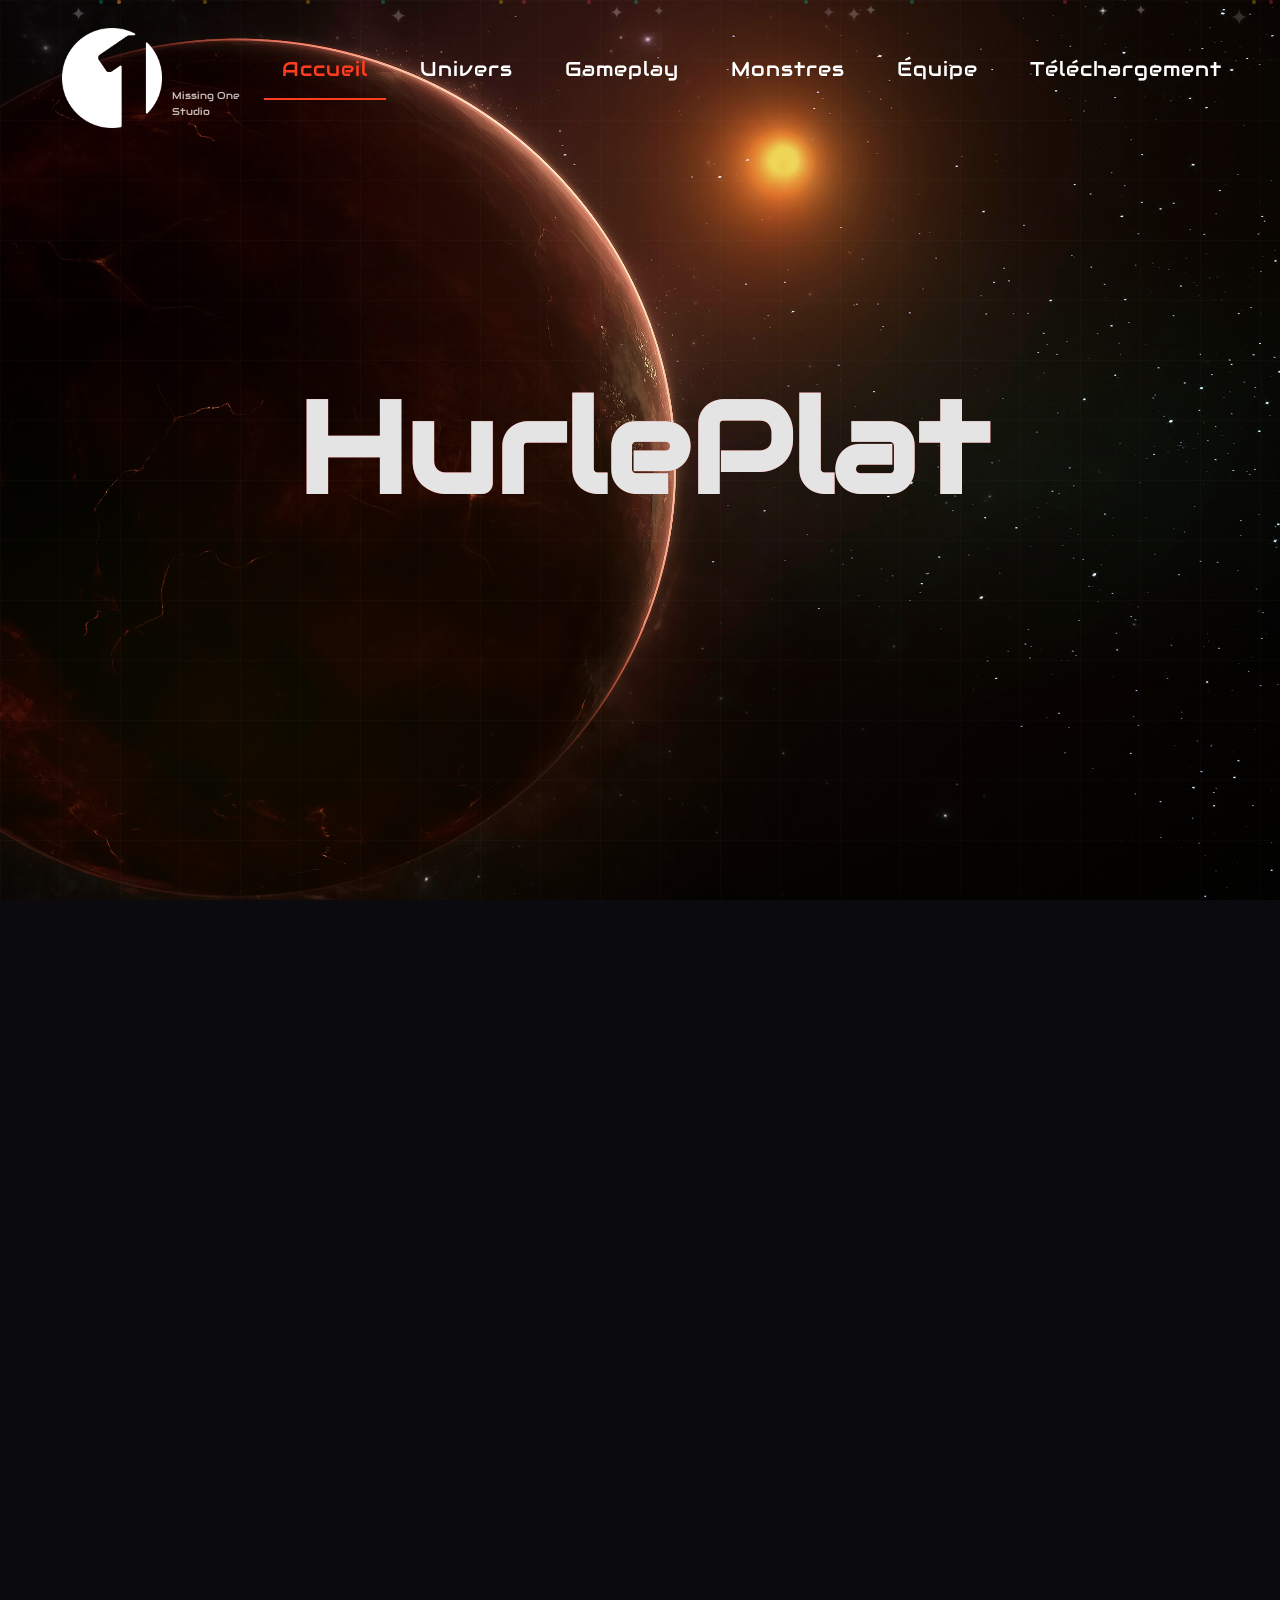
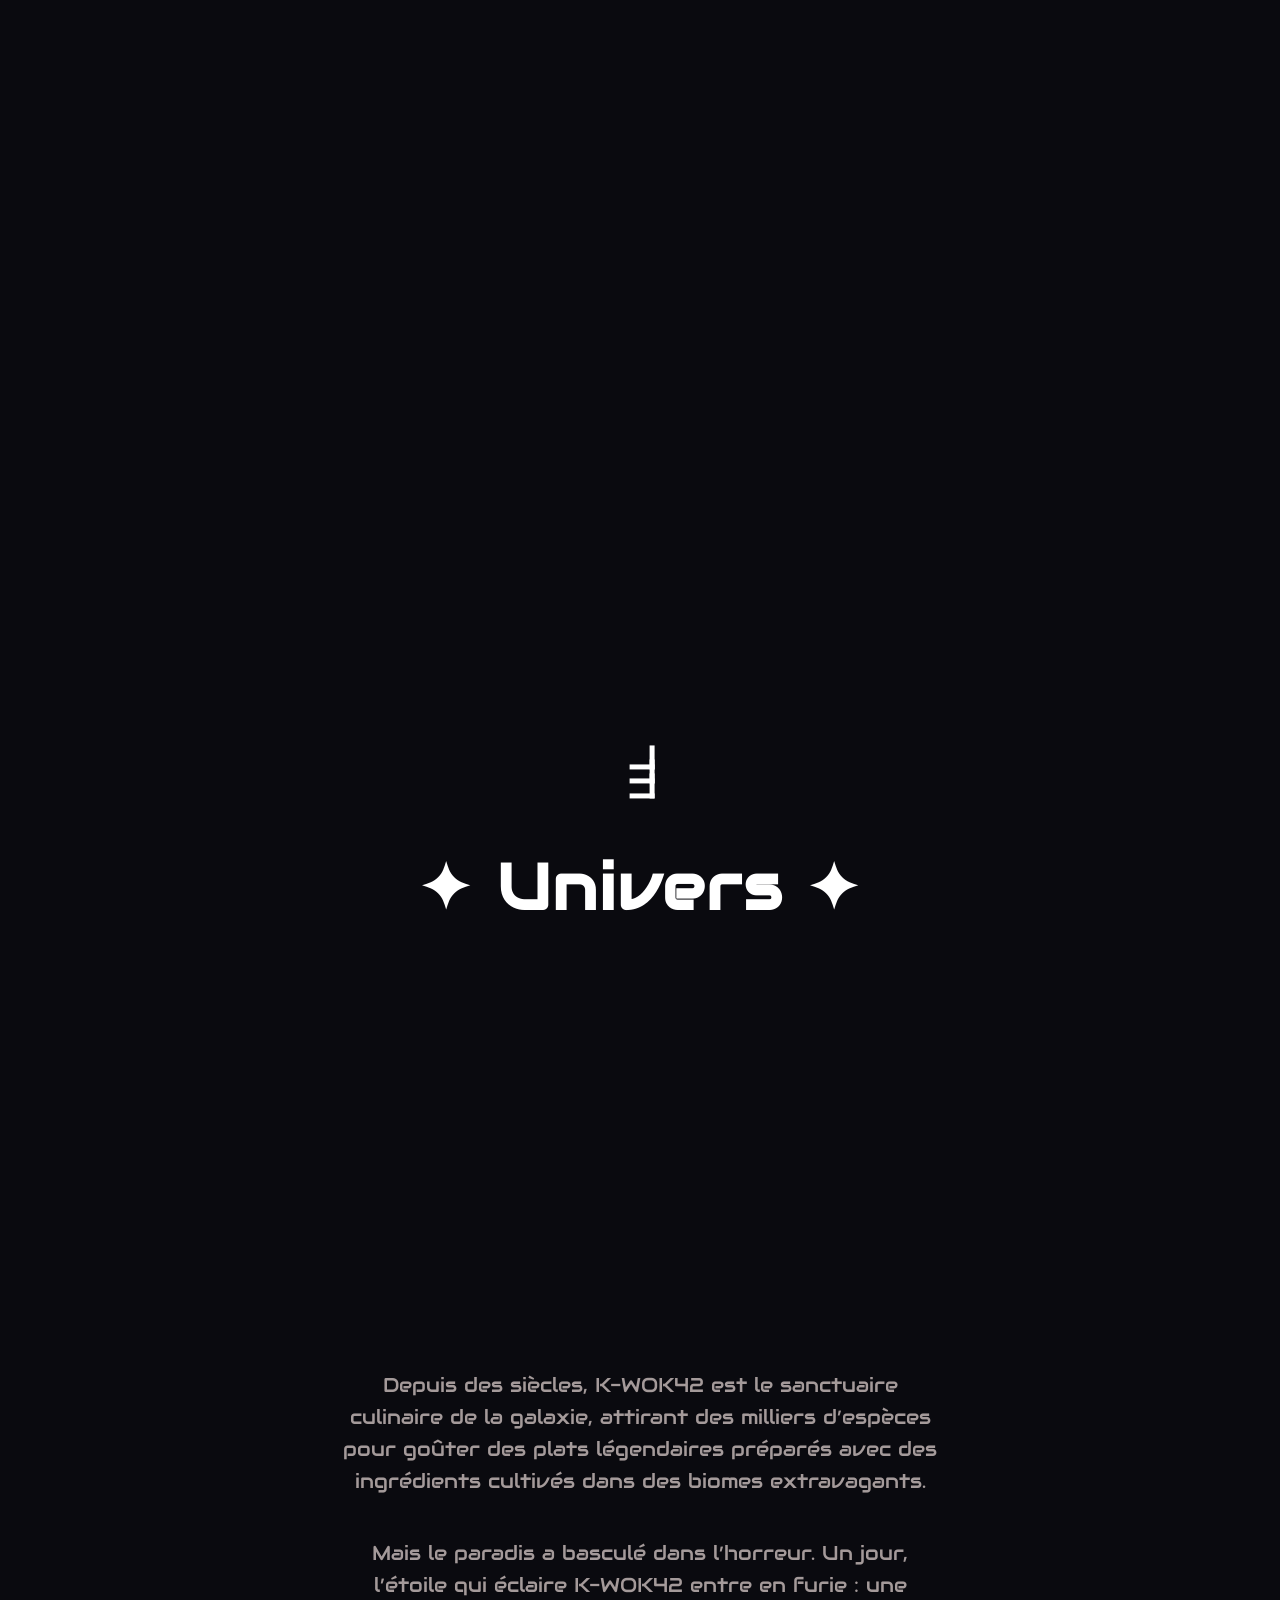
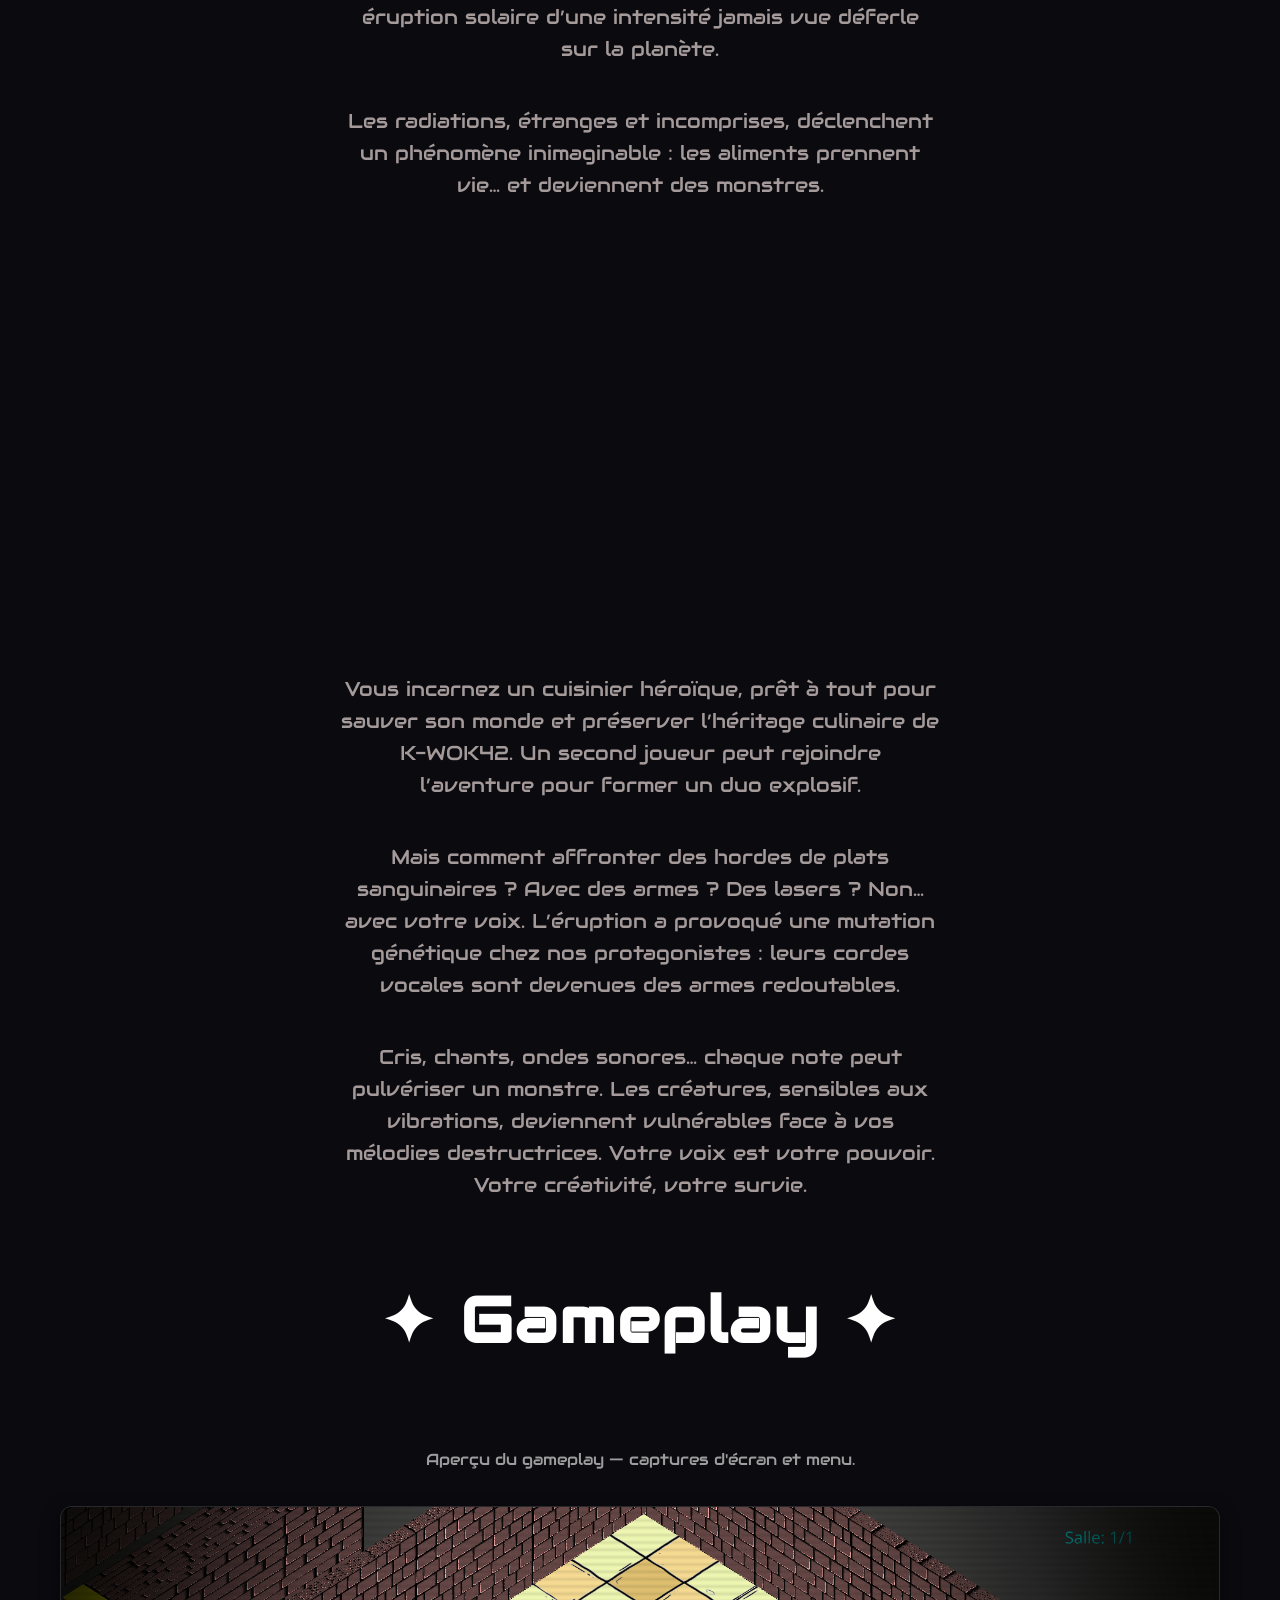
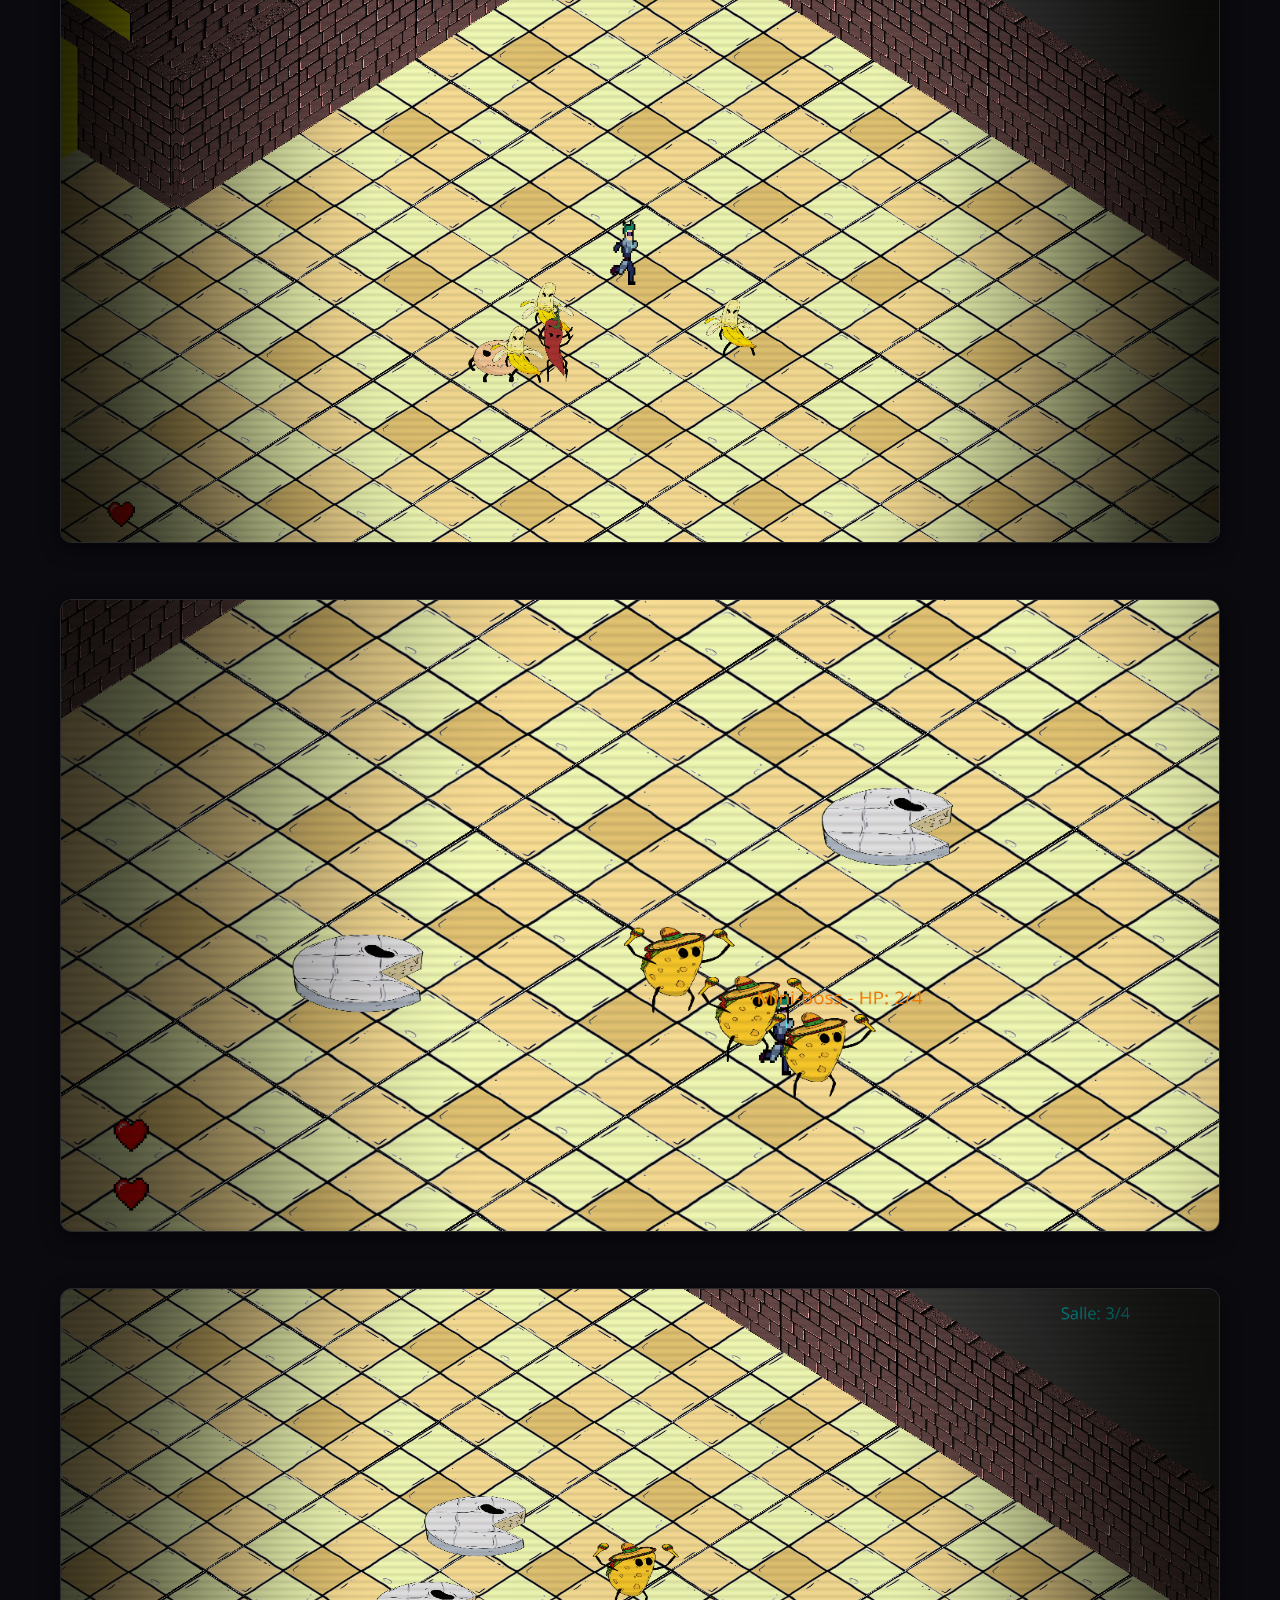
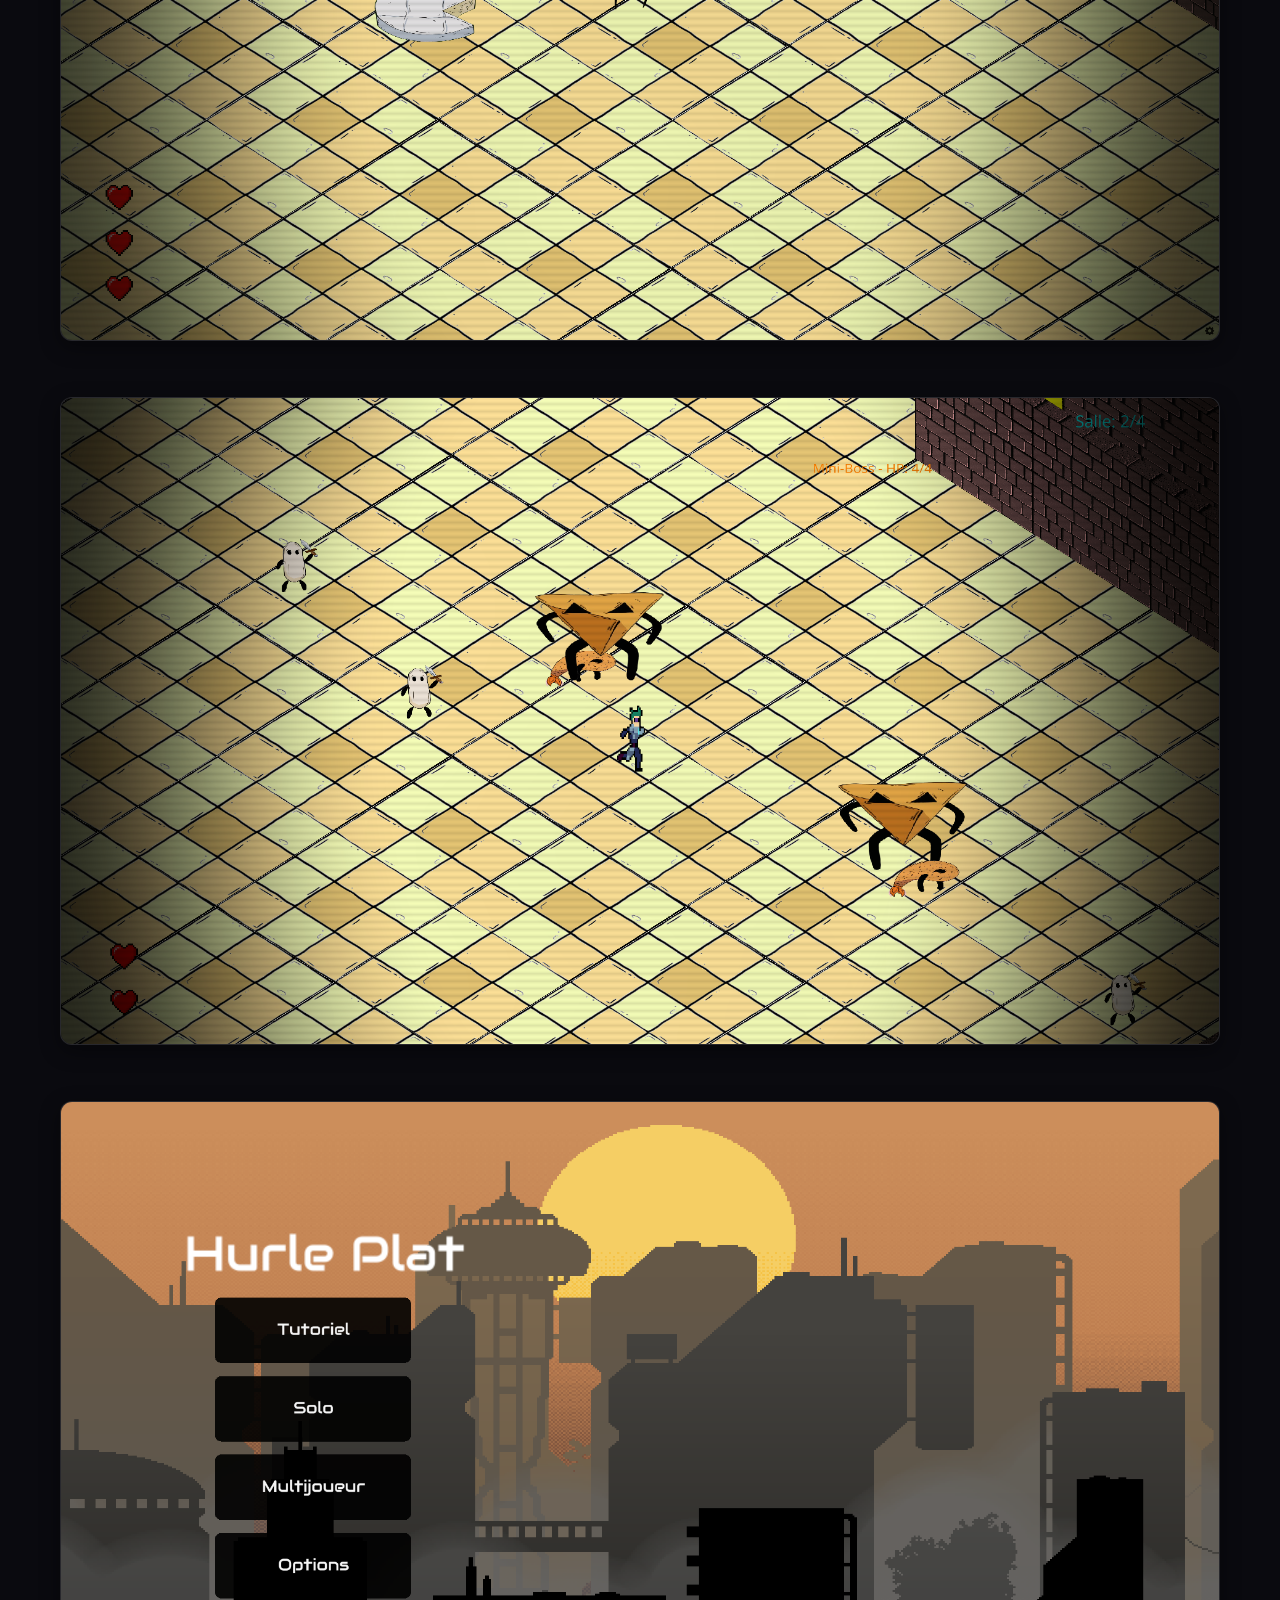
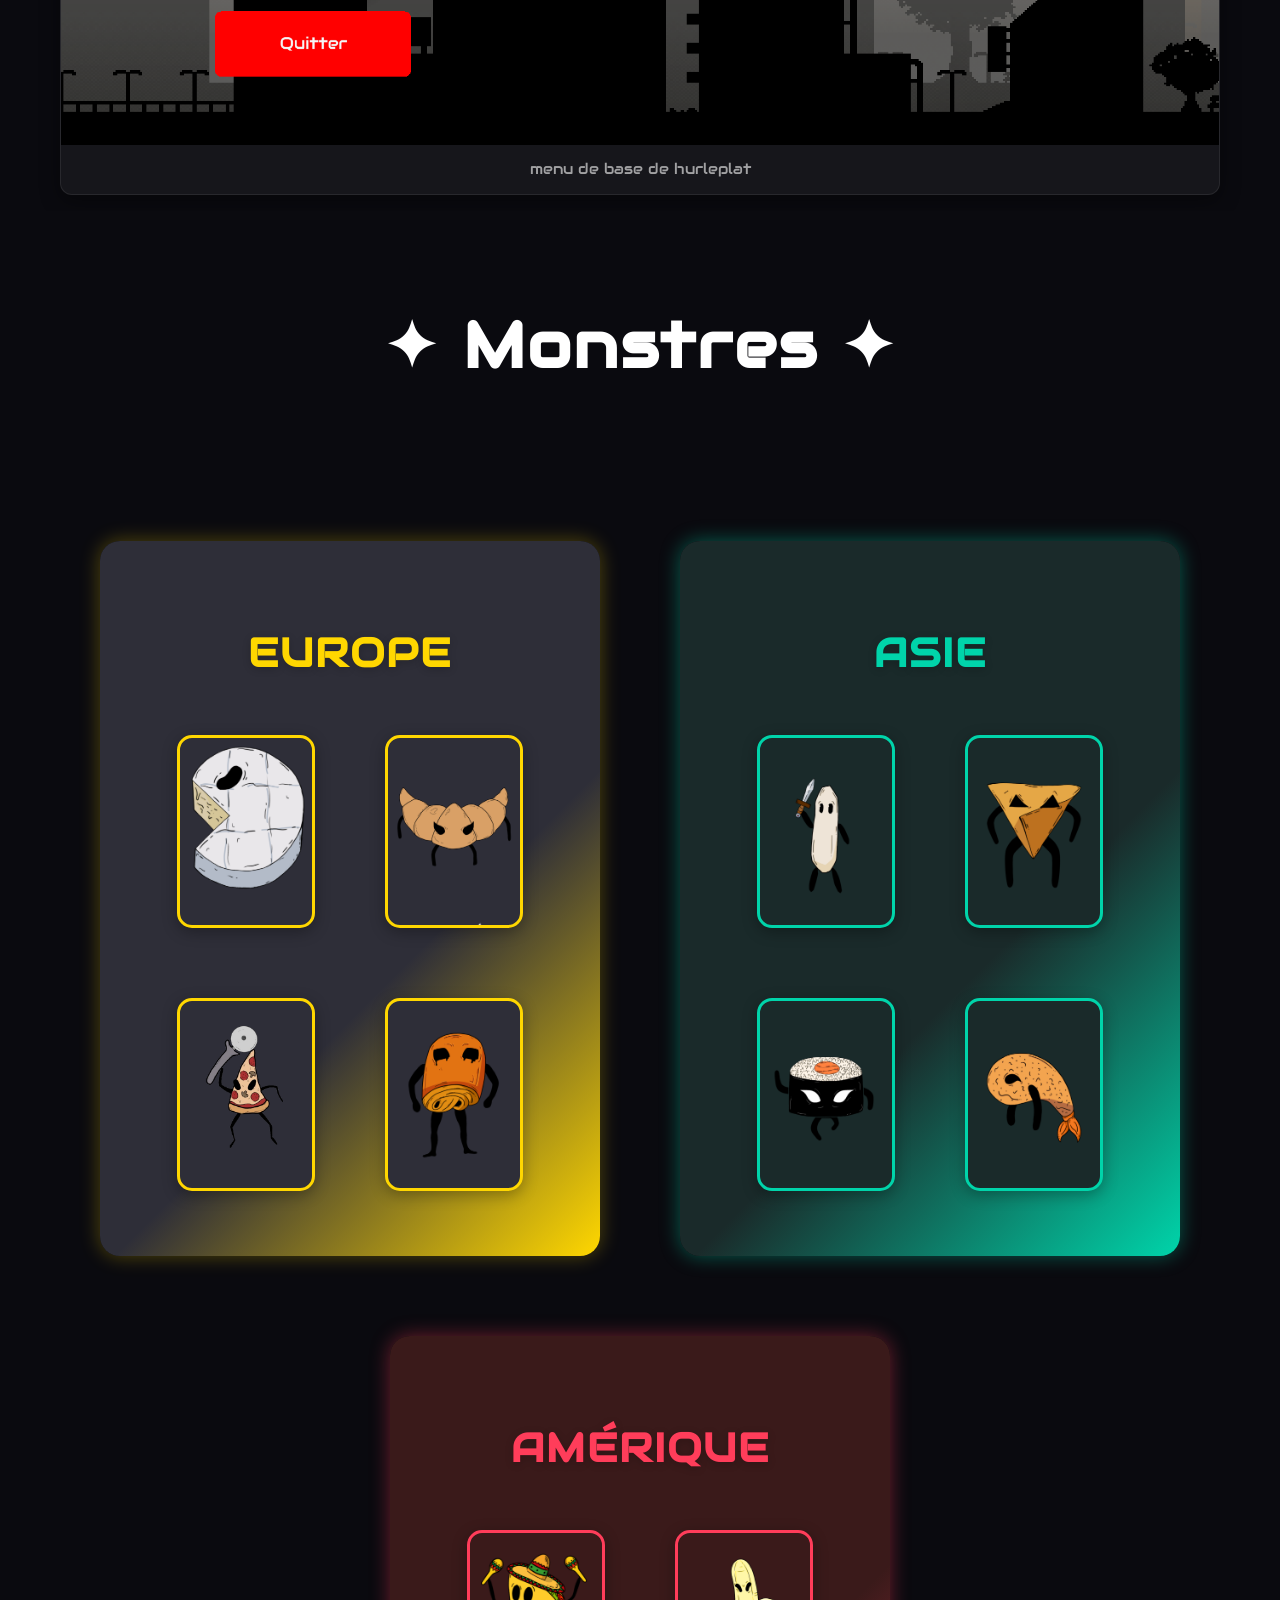
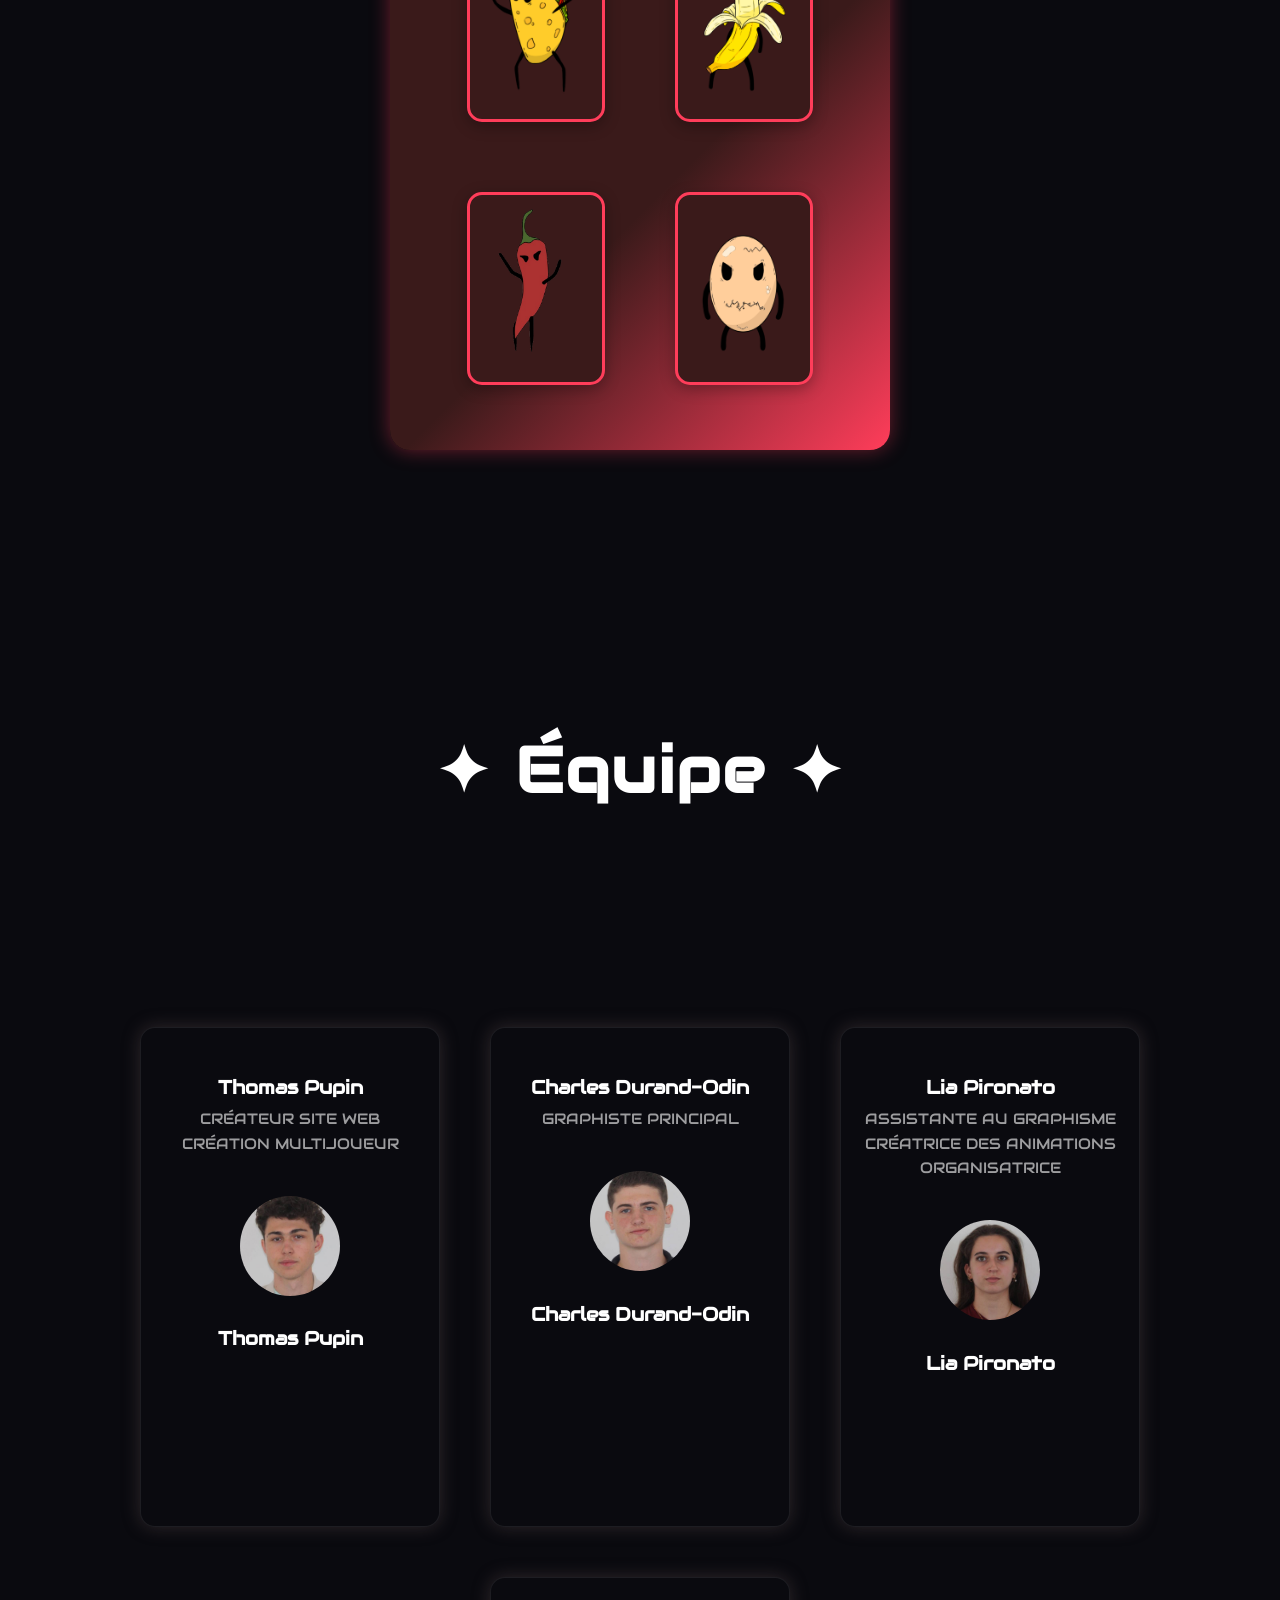
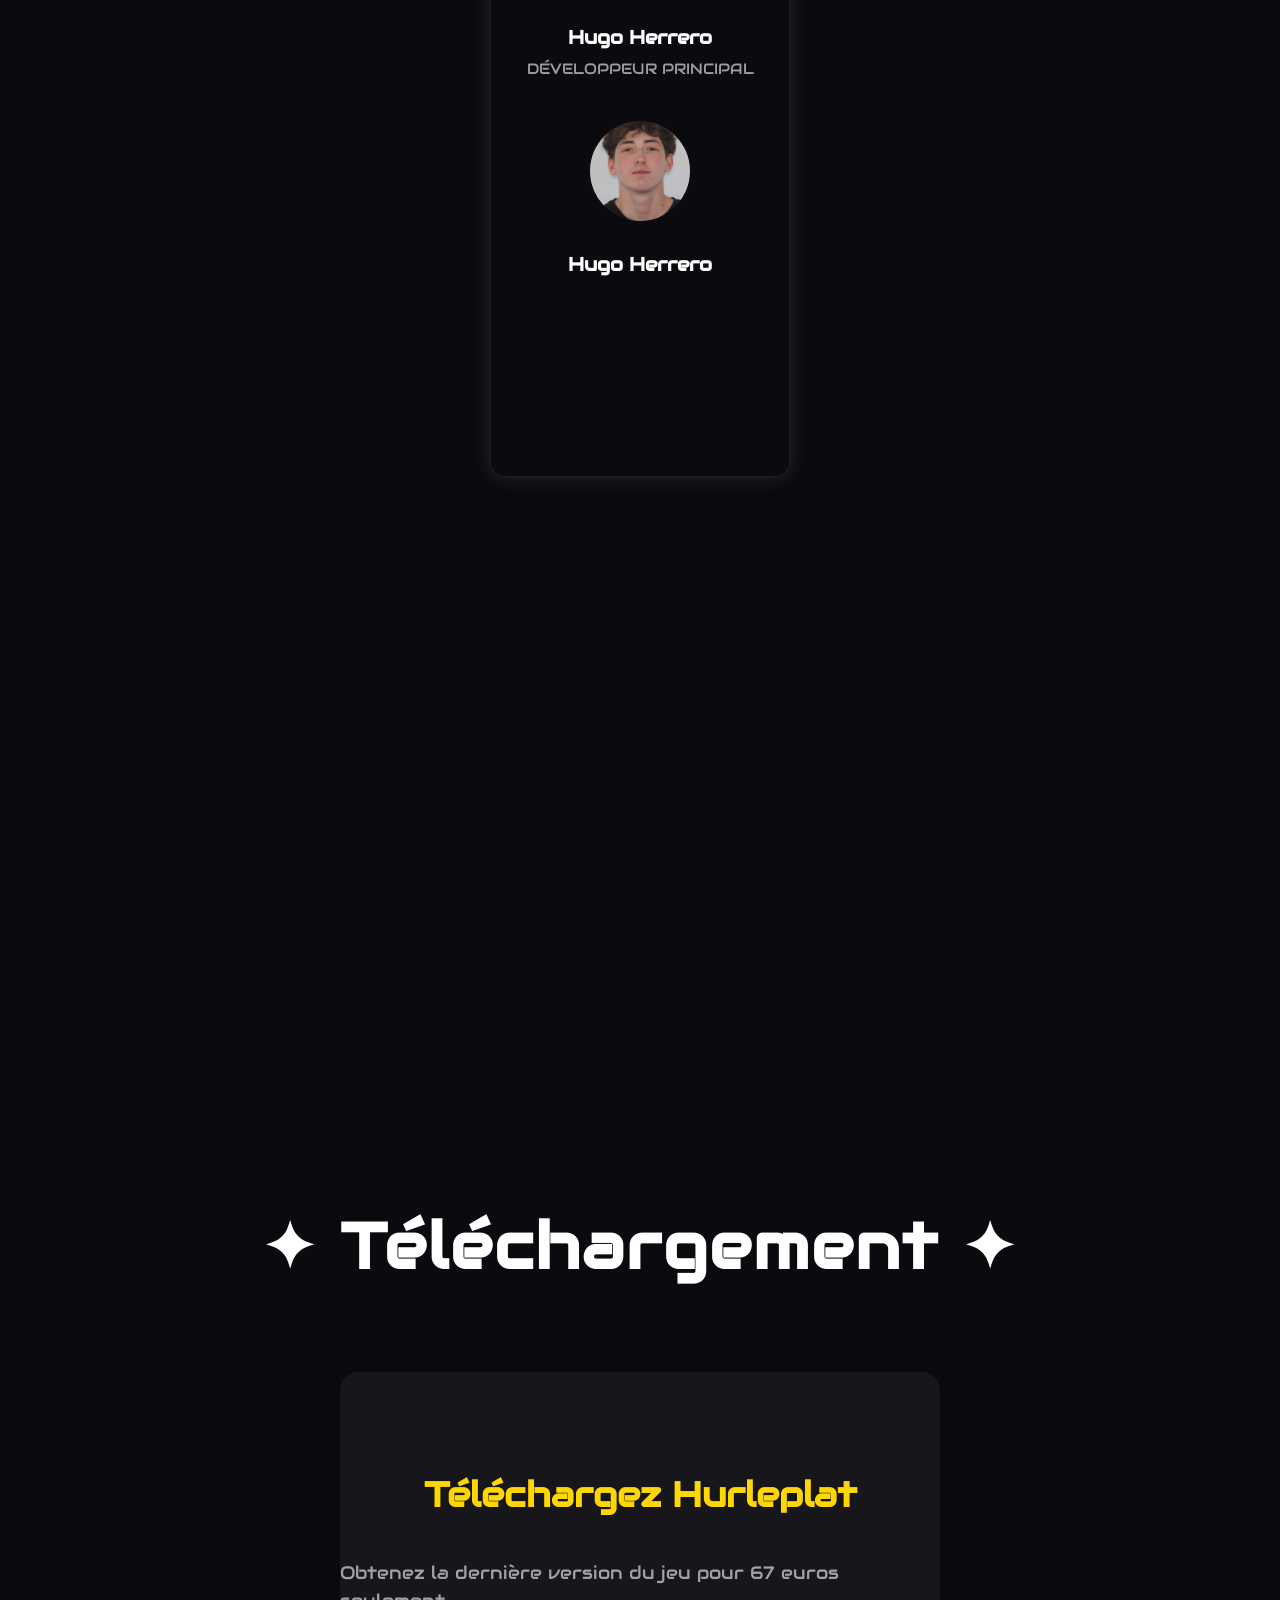
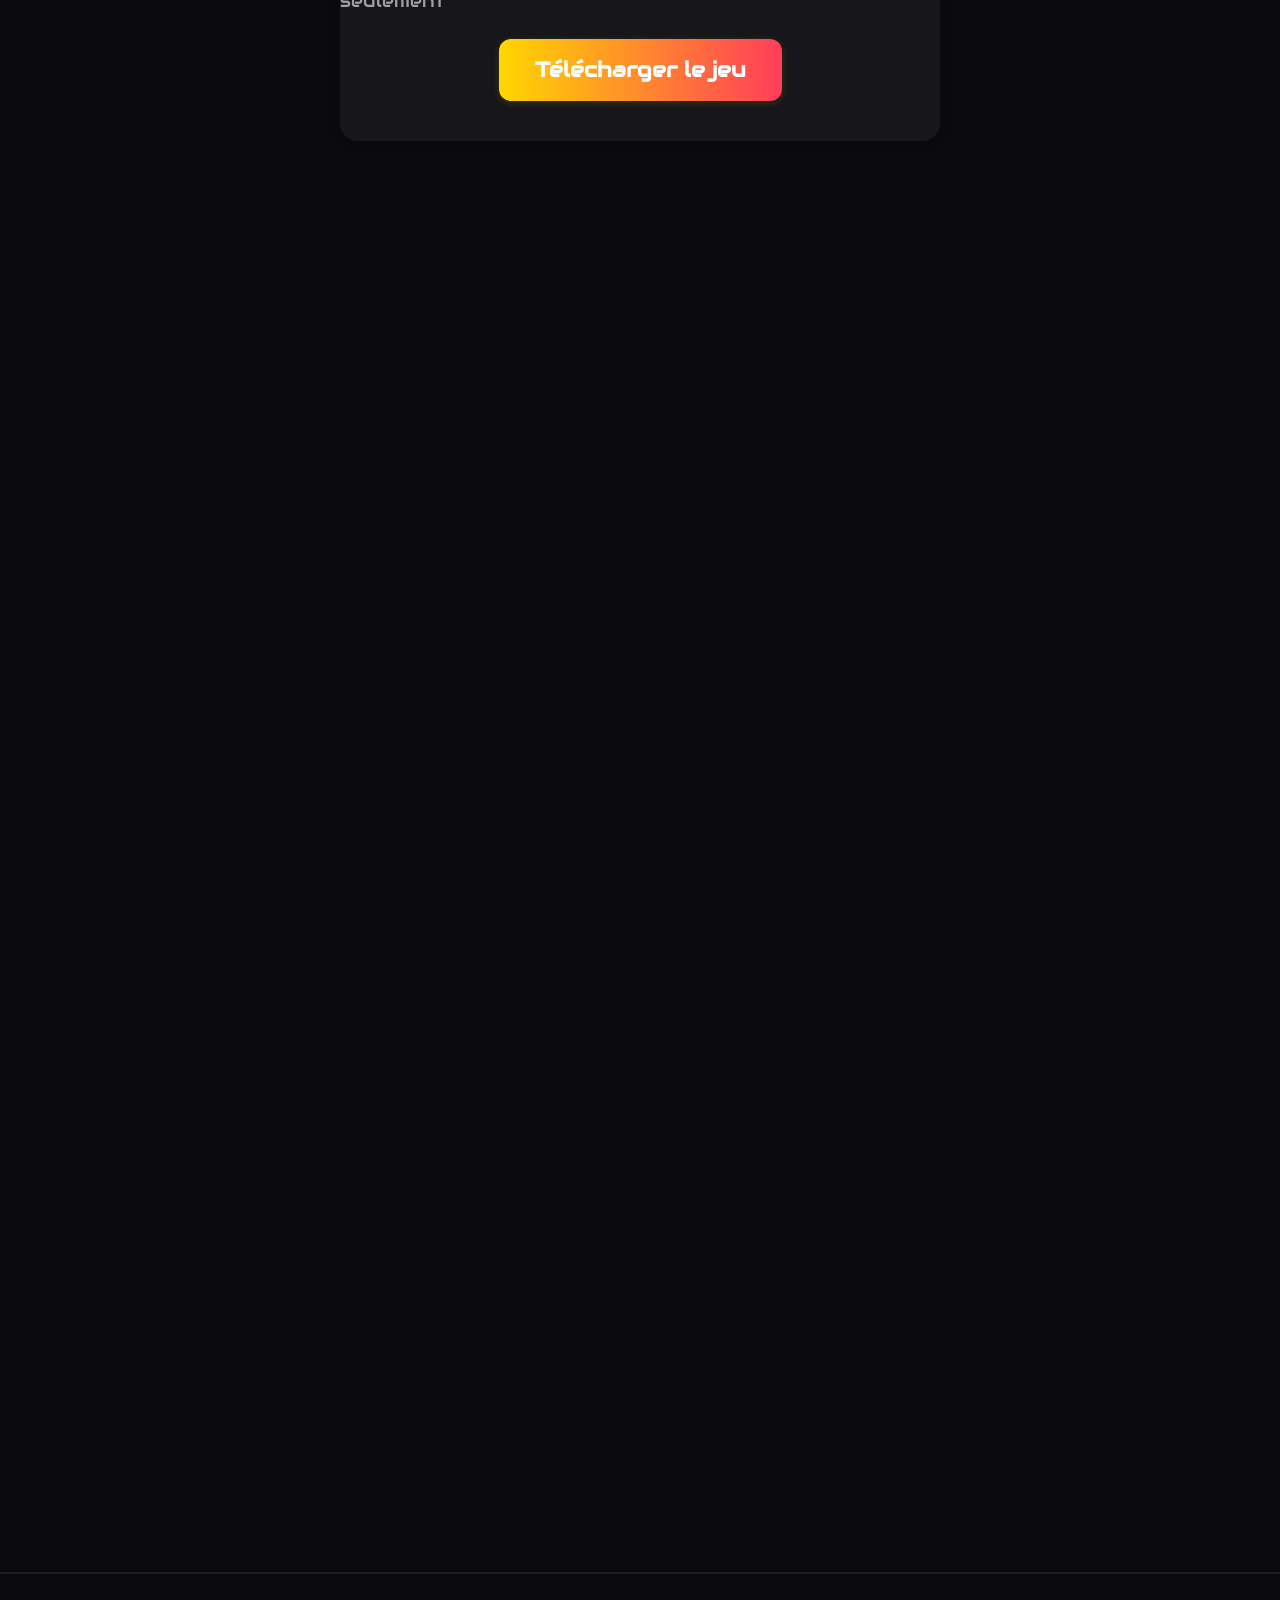
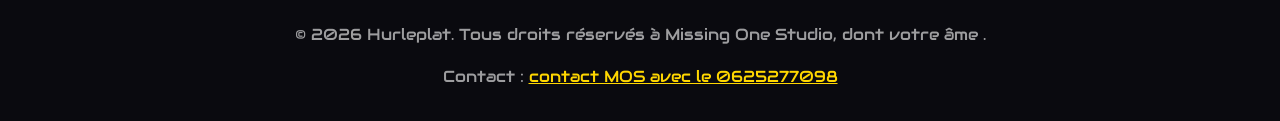
==== commit 21d60ca5: "bon la c'est bon" ====
--- a/index.html
+++ b/index.html
@@ -267,7 +267,7 @@
                   <span class="transition">
                   <h3>Charles Durand-Odin <em>graphiste principal</em></h3>
                   <img class="mamber-img" src="picture/charles.durand-odin.jpg">
-                  <h3>Charles Durand</h3>
+                  <h3>Charles Durand-Odin</h3>
                   </span> 
               </li>
               <li class="transition">
